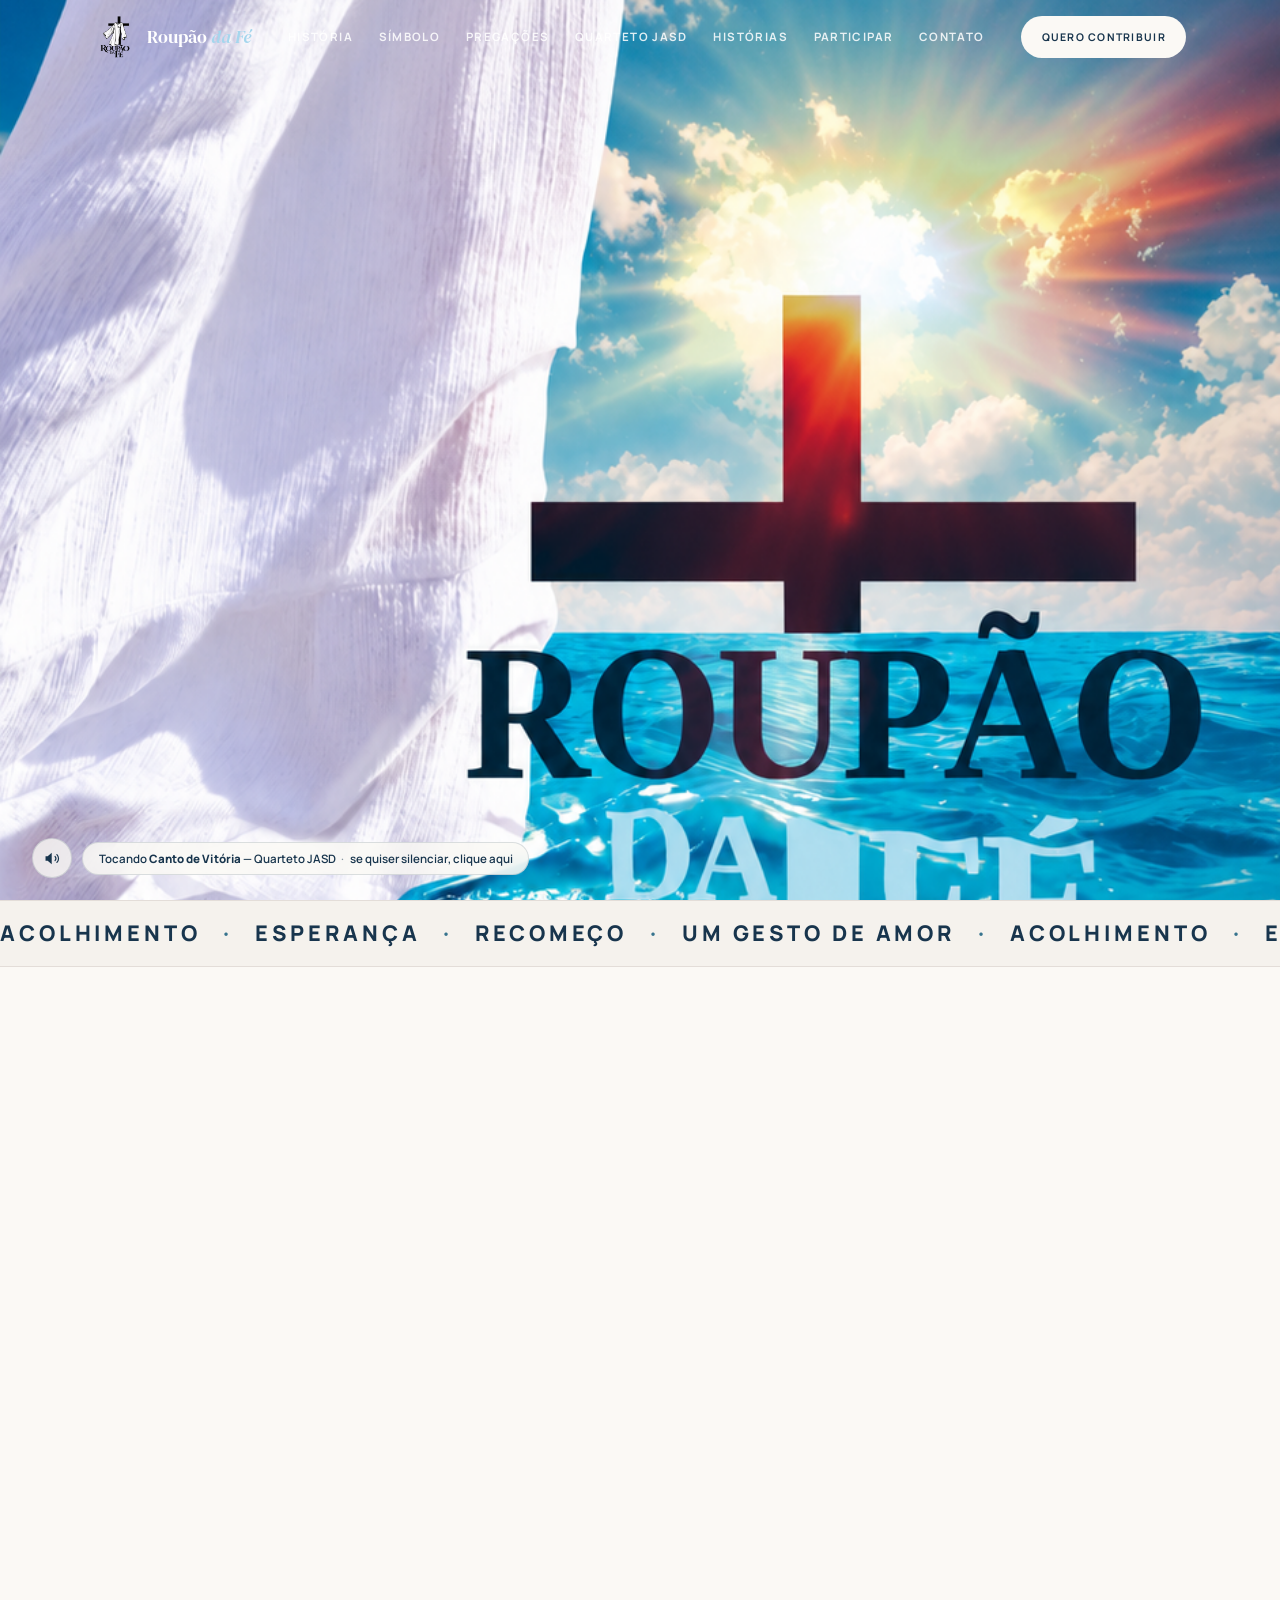
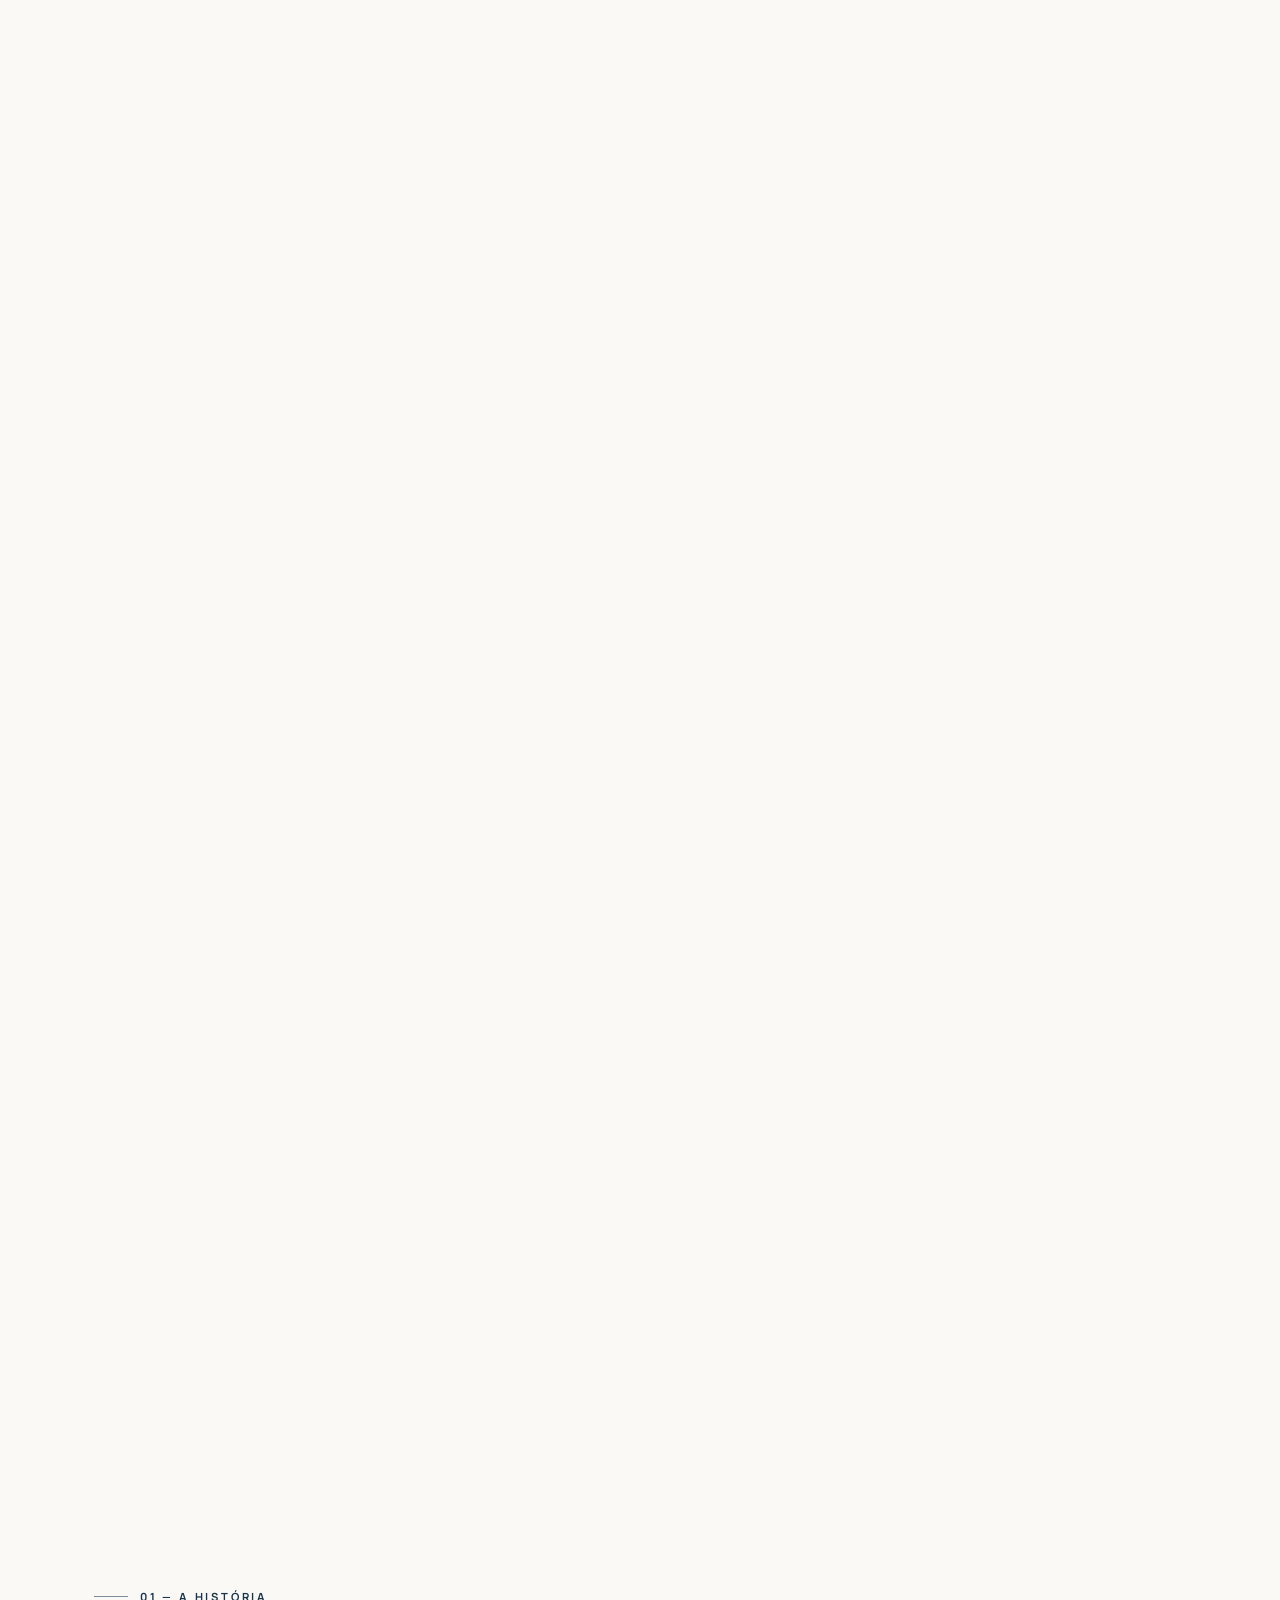
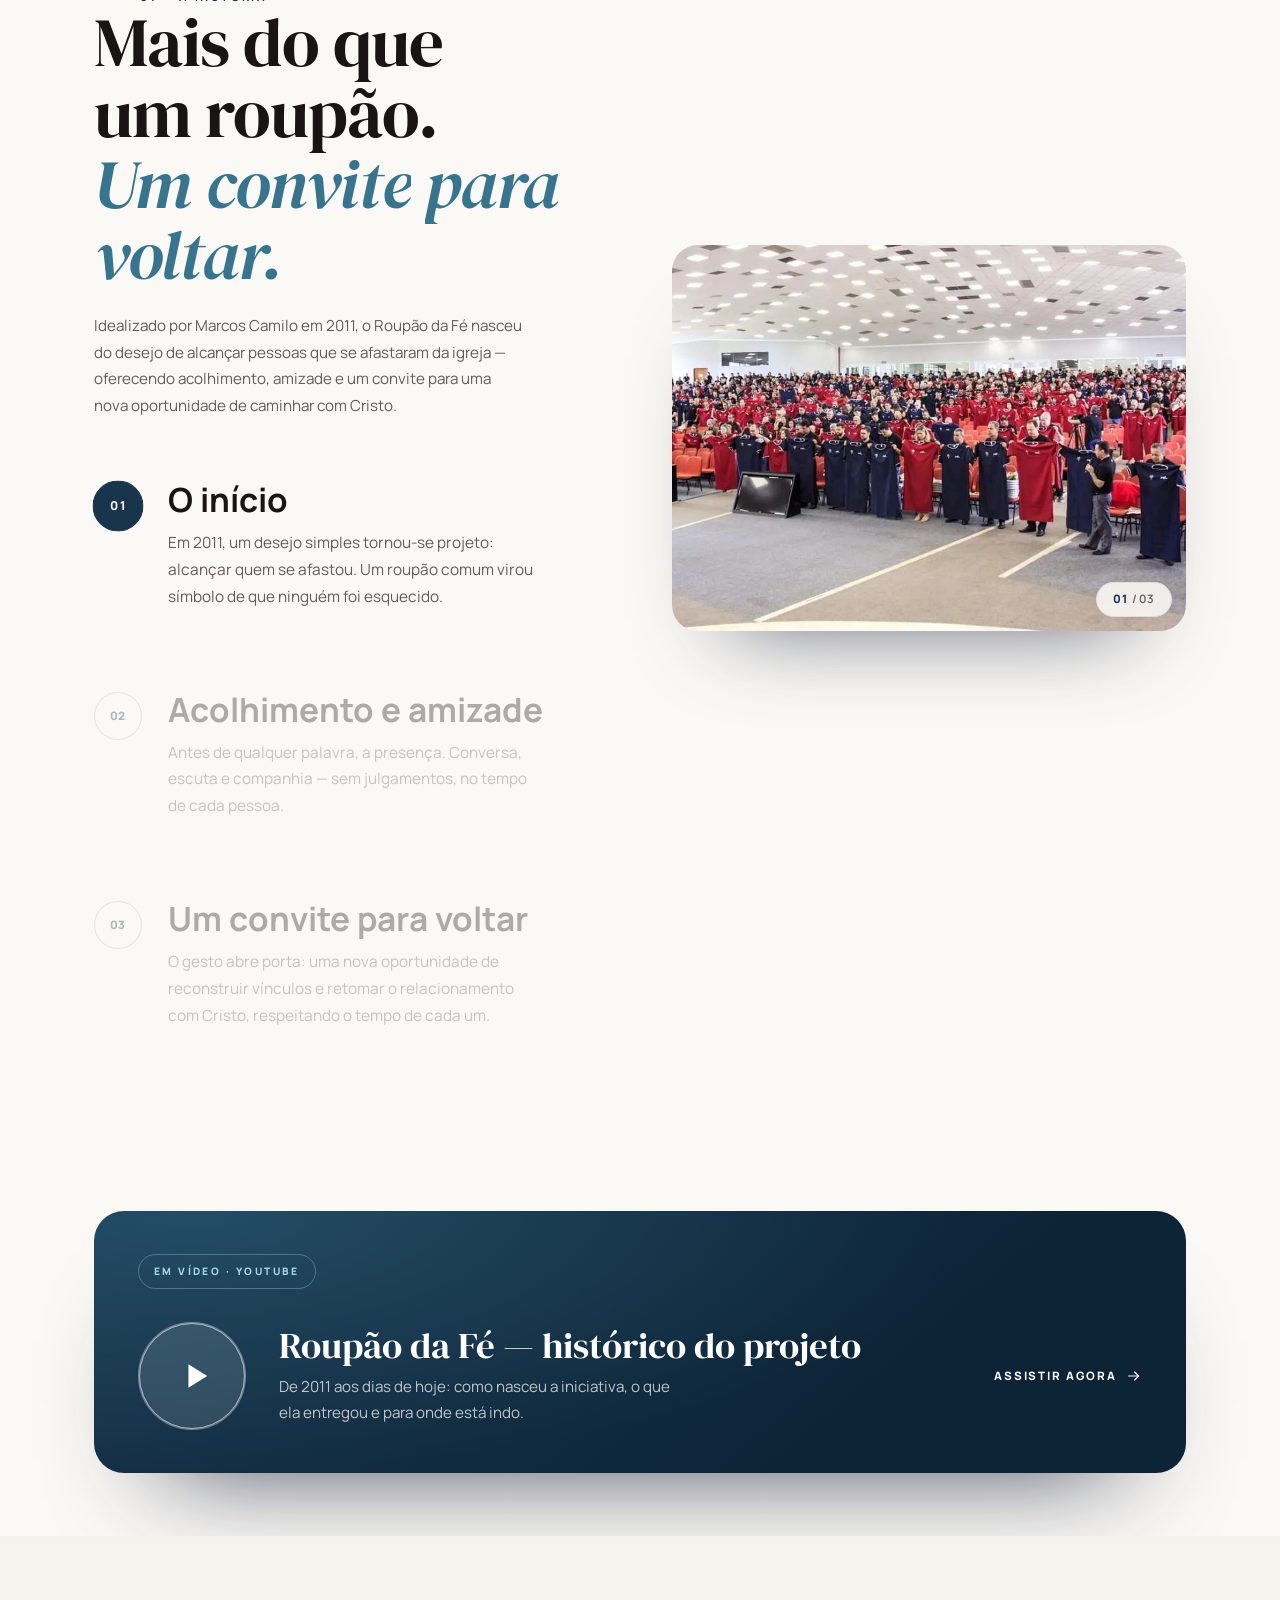
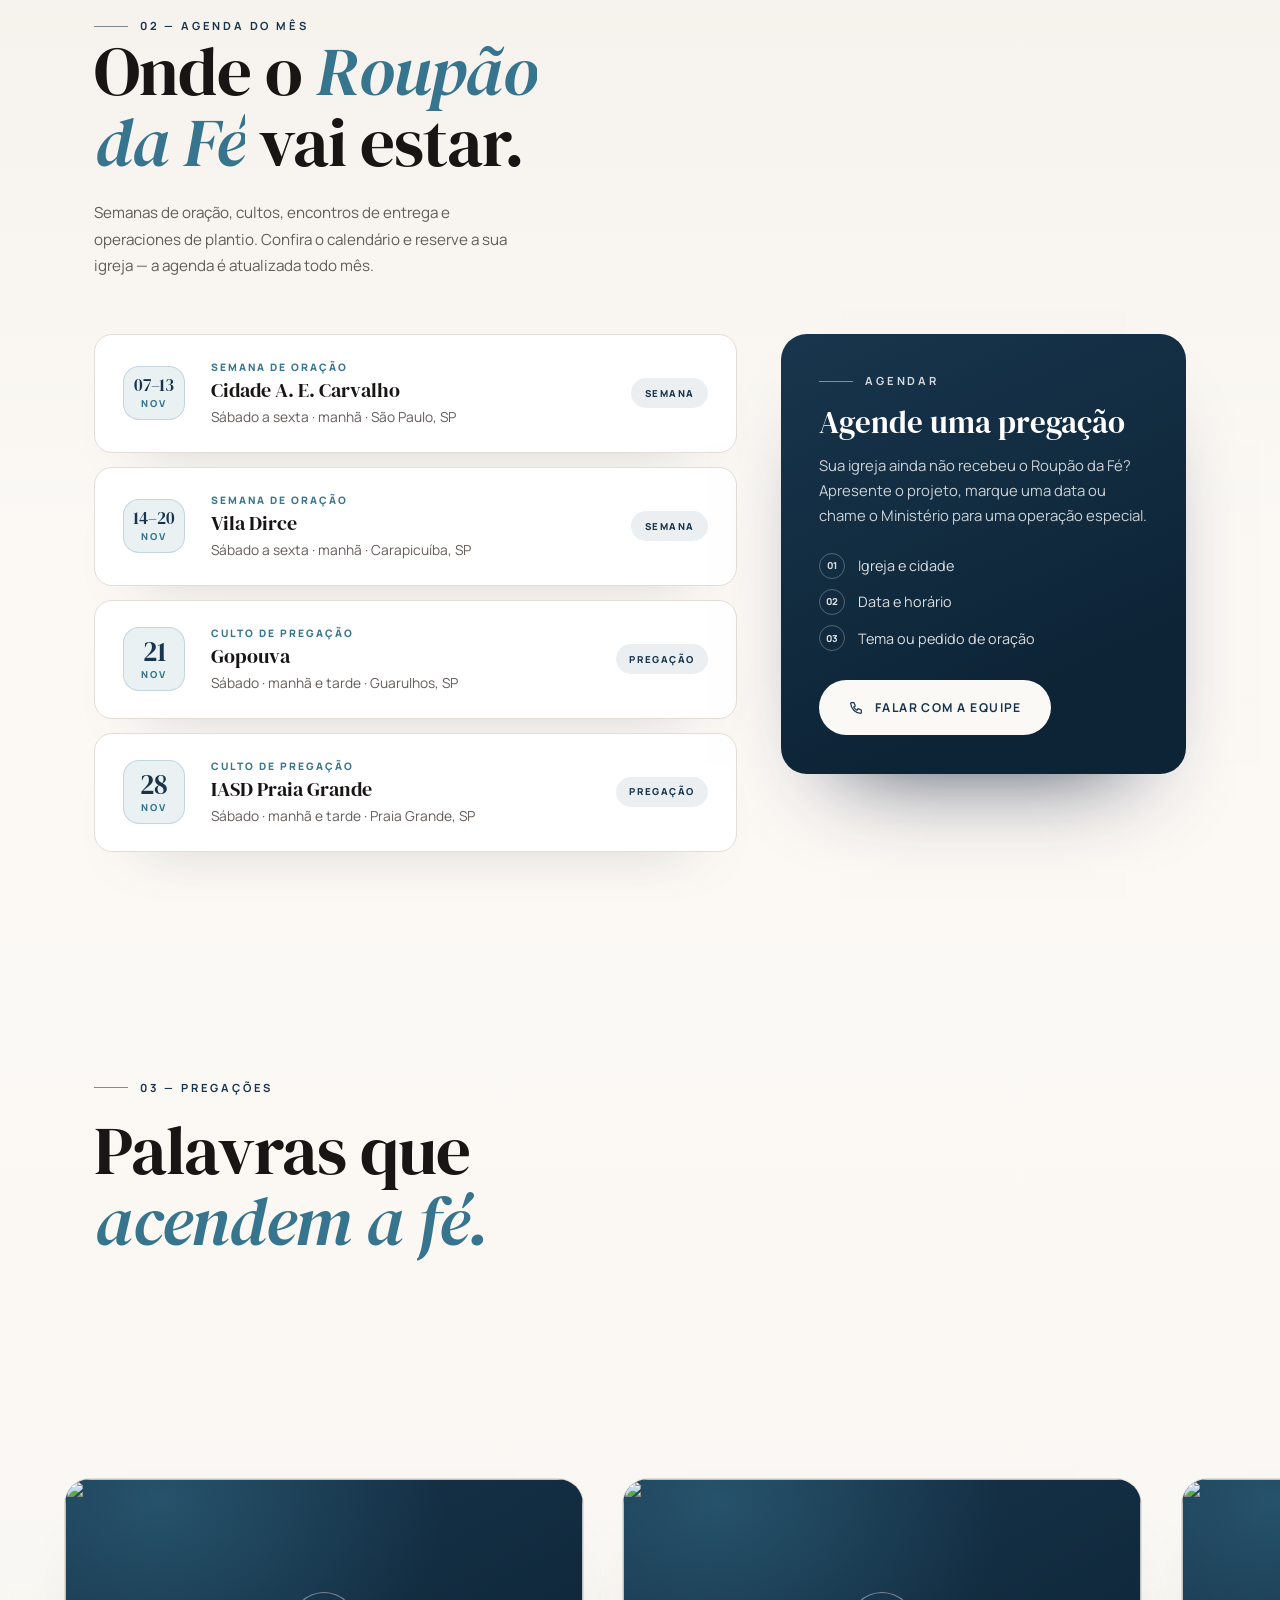
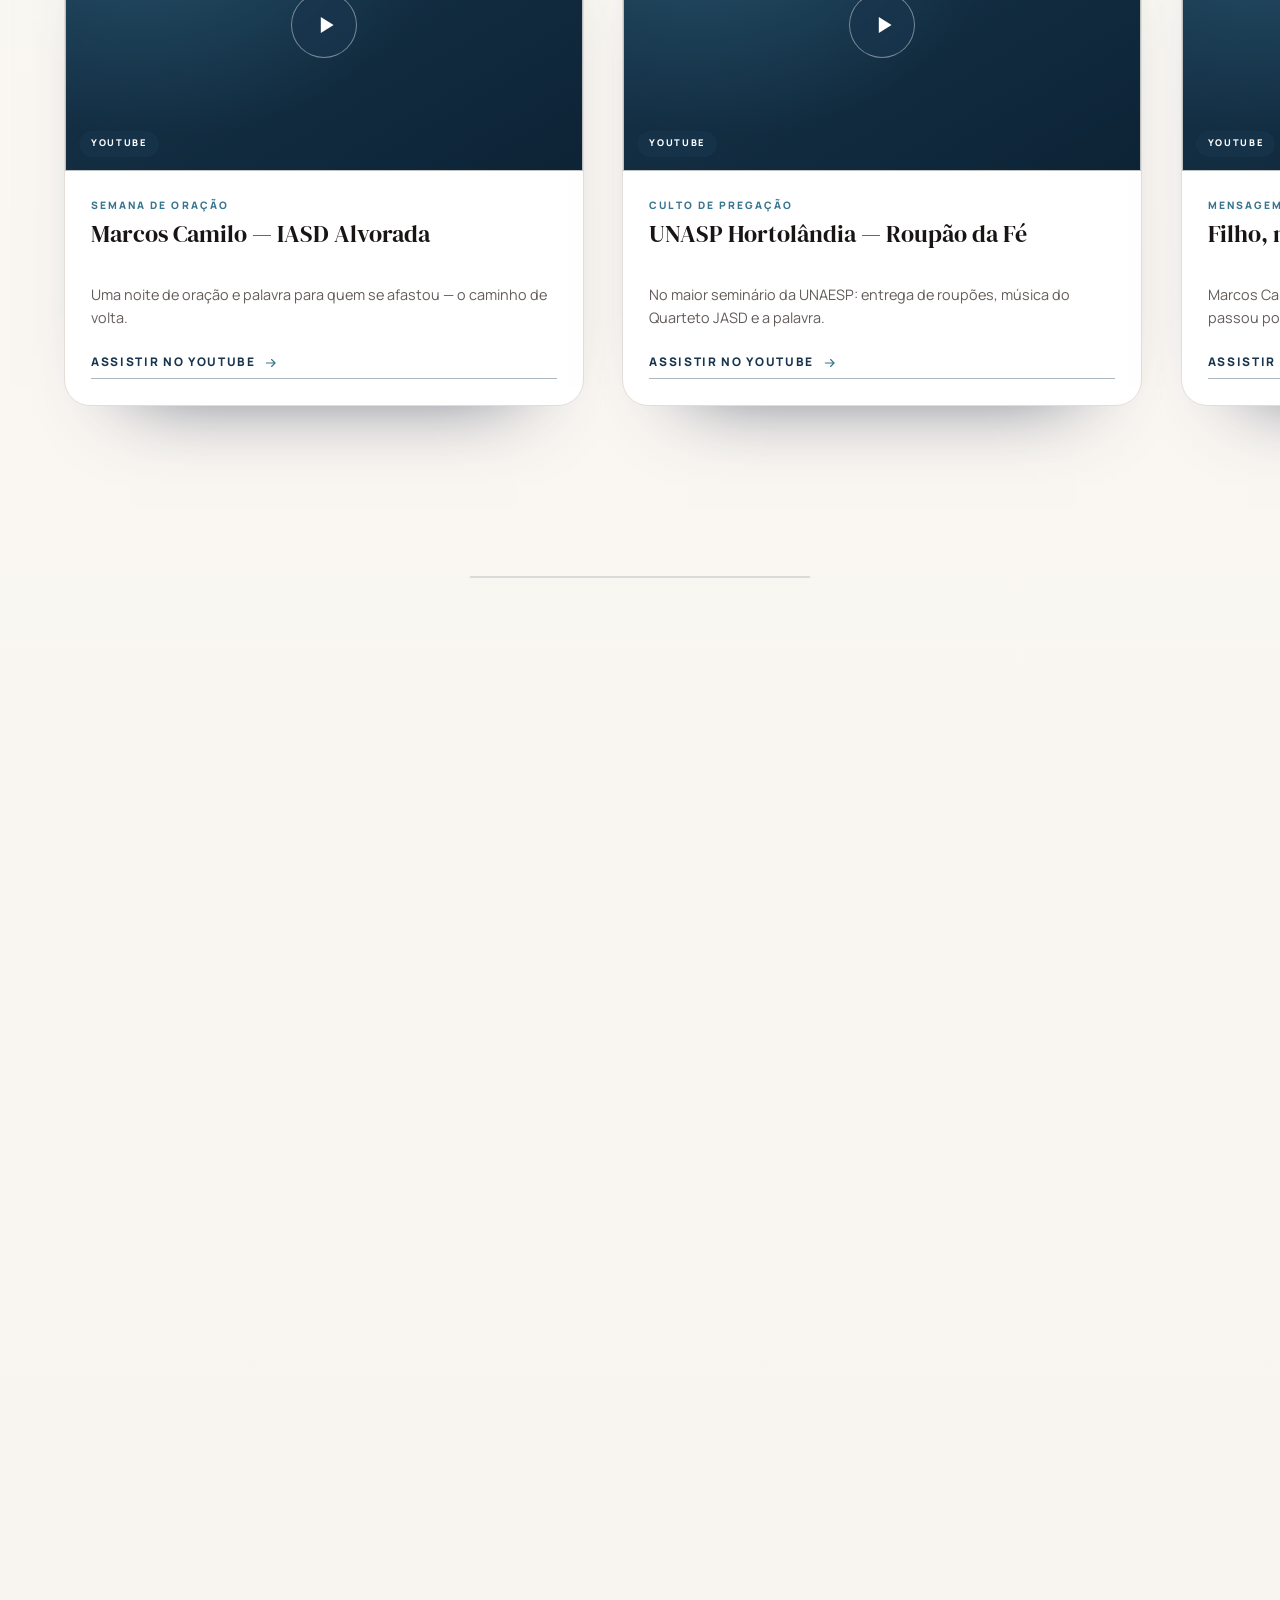
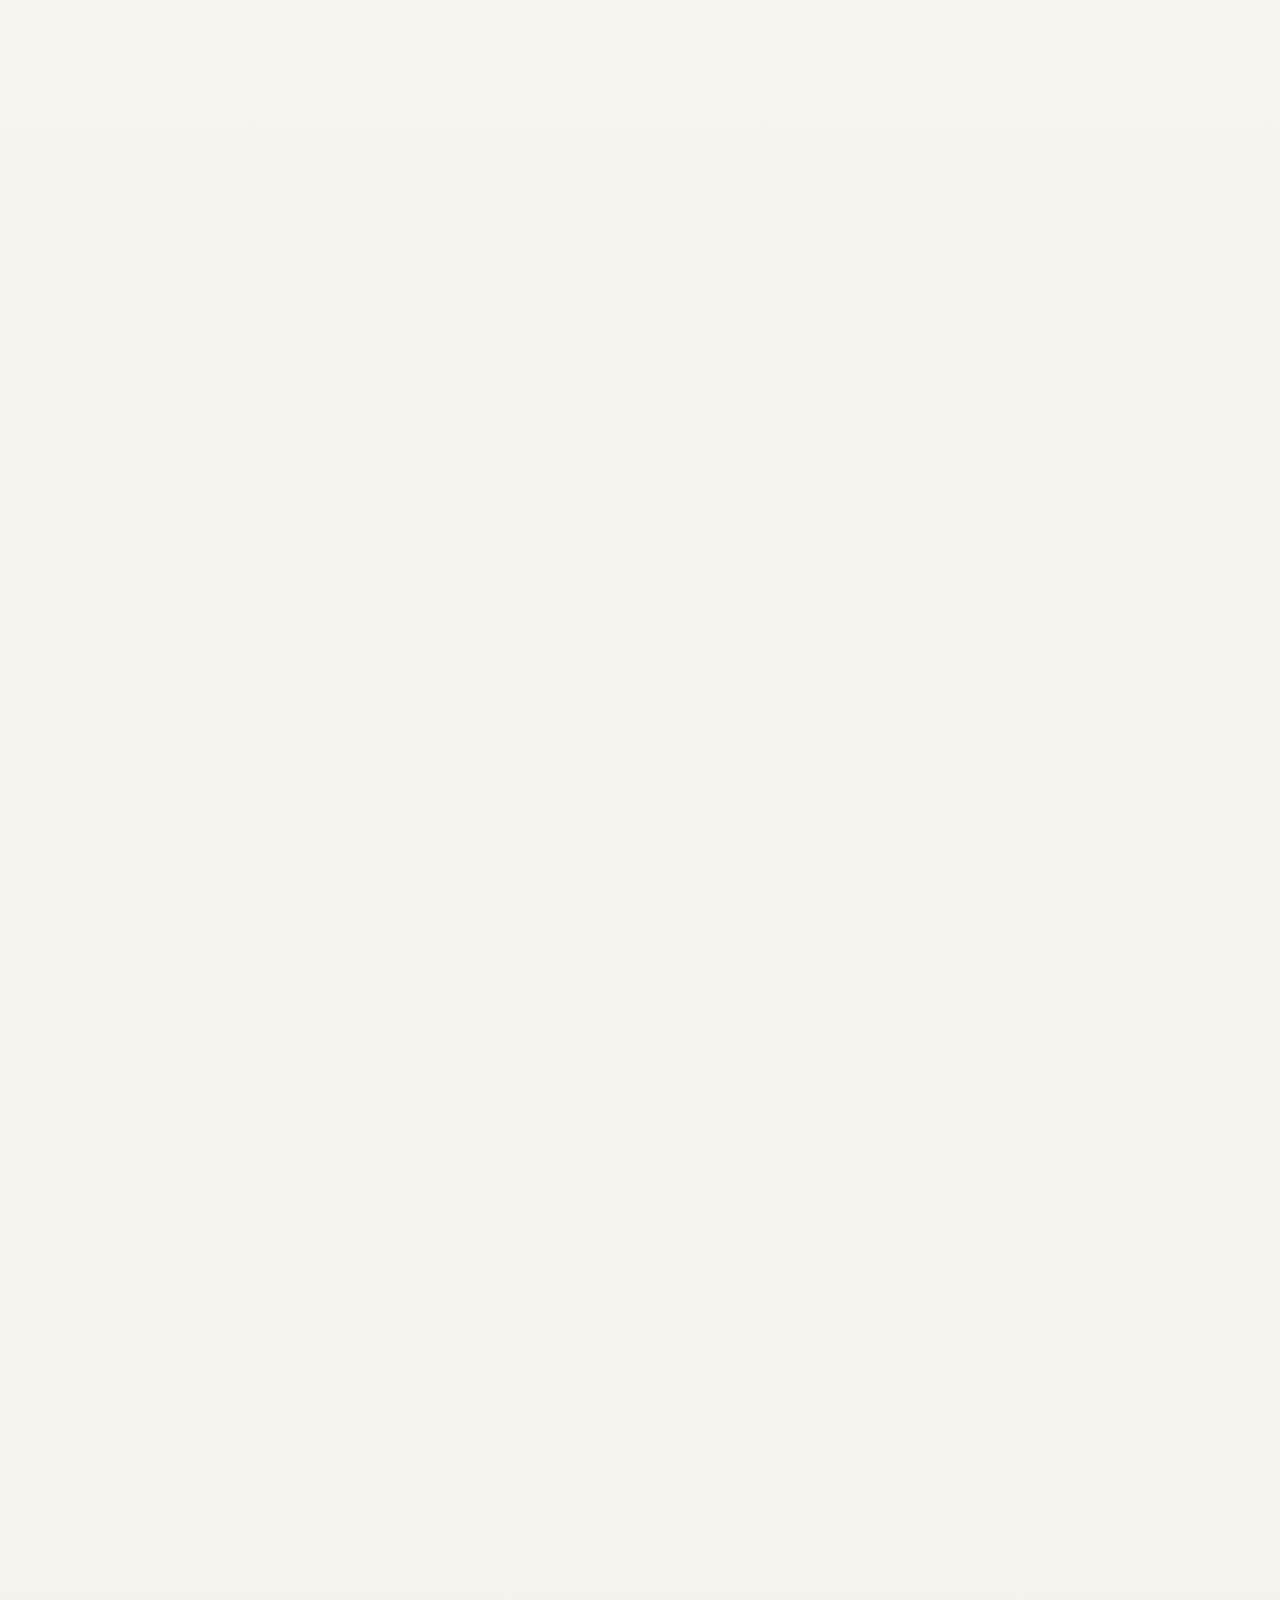
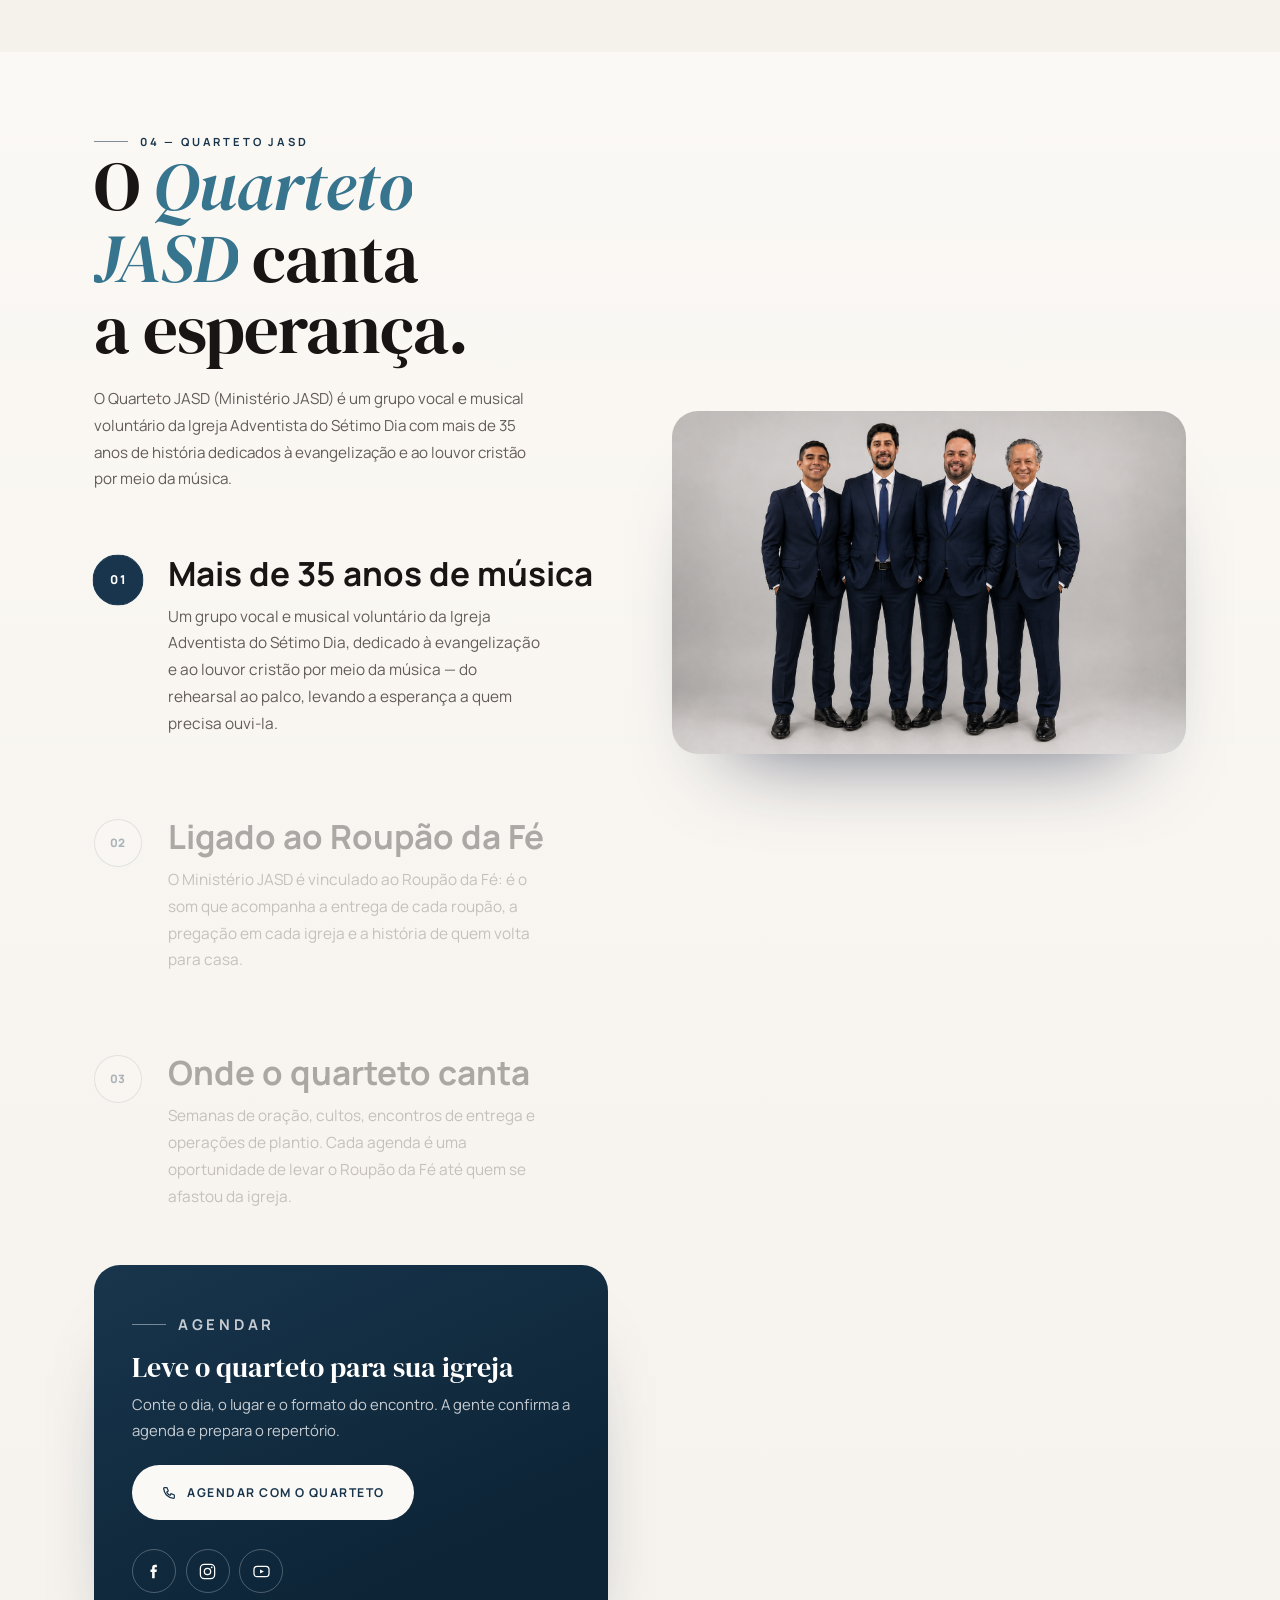
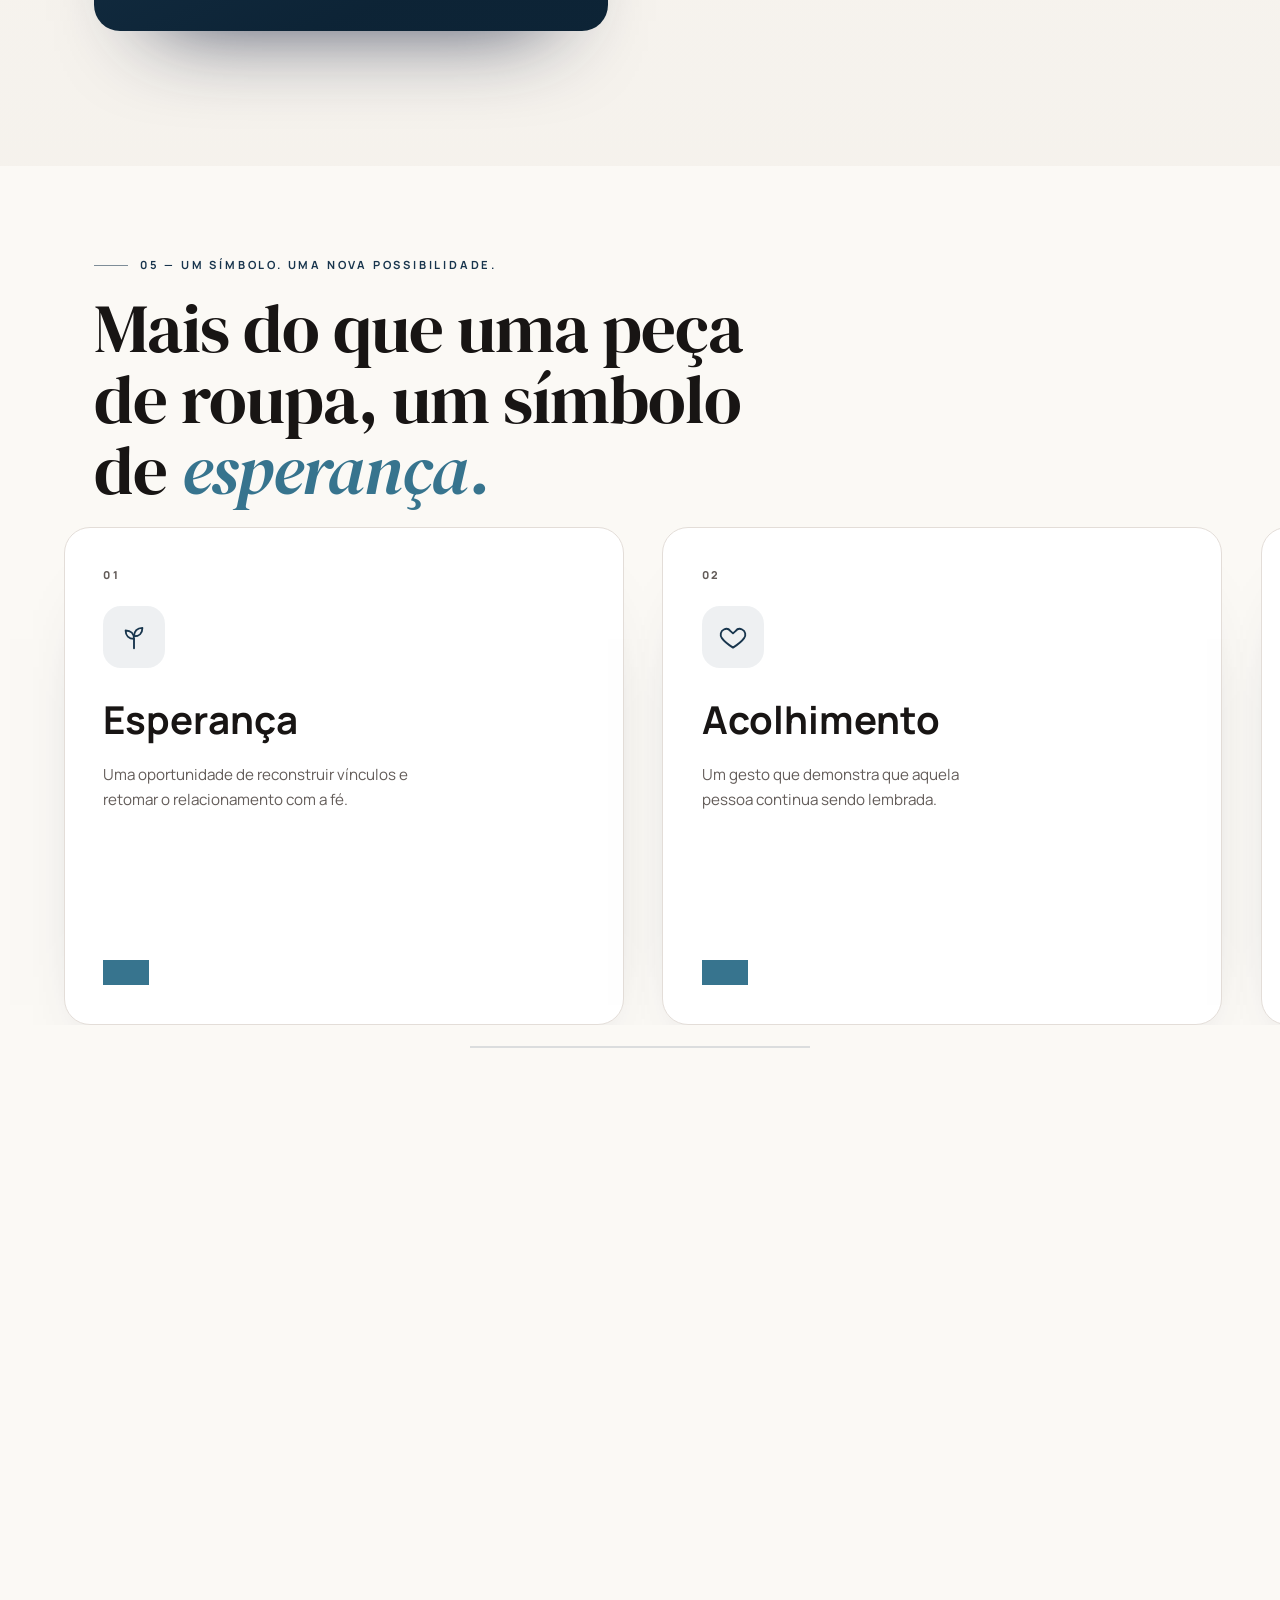
==== roupaodafe/index.html @ 5eda4883 "Nova logo do Roupao da Fe em todos os pontos (cabecalho, splash, rodape, favicon, apple-touch e og:i" ====
<!doctype html>
<html lang="pt-BR" class="no-js">
  <head>
    <meta charset="utf-8" />
    <meta name="viewport" content="width=device-width, initial-scale=1" />
    <title>Roupão da Fé — Uma história pode recomeçar</title>
    <meta
      name="description"
      content="Uma experiência de scrollytelling do Projeto Roupão da Fé: acolhimento, esperança e reconexão espiritual. Conheça a história, participe e contribua."
    />
    <meta property="og:title" content="Roupão da Fé — Uma história pode recomeçar" />
    <meta
      property="og:description"
      content="Um gesto de amor pode abrir caminho para o reencontro com a fé."
    />
    <meta property="og:type" content="website" />
    <meta property="og:image" content="https://suitehub.github.io/roupaodafe/assets/logo.png?v=2" />
    <meta property="og:image:alt" content="Logo do Roupão da Fé" />
    <meta name="twitter:card" content="summary_large_image" />
    <meta name="twitter:image" content="https://suitehub.github.io/roupaodafe/assets/logo.png?v=2" />
    <meta name="theme-color" content="#faf7f2" />

    <link rel="preconnect" href="https://fonts.googleapis.com" />
    <link rel="preconnect" href="https://fonts.gstatic.com" crossorigin />
    <link
      href="https://fonts.googleapis.com/css2?family=DM+Serif+Display:ital@0;1&family=Manrope:wght@400;500;600;700;800&display=swap"
      rel="stylesheet"
    />
    <link rel="stylesheet" href="vendor/lenis.css" />
    <link rel="stylesheet" href="css/style.css" />
    <link rel="icon" href="assets/logo.png?v=2" type="image/png" />
    <link rel="apple-touch-icon" href="assets/logo.png?v=2" />
    <script>
      document.documentElement.classList.remove("no-js");
      document.documentElement.classList.add("js");
    </script>
    <script>
      /* Driver híbrido de animação.
         O GSAP, o Lenis e o lazy-load das imagens dependem de rAF/visibilidade,
         que o navegador suspende em documentos ocultos (aba em segundo plano,
         painéis incorporados). Sem isso as animações travam e as fotos nunca
         carregam — aqui o rAF cai para um timer quando o documento fica oculto. */
      (function () {
        var nativeRAF = window.requestAnimationFrame.bind(window);
        var nativeCAF = window.cancelAnimationFrame.bind(window);
        var hidden = document.visibilityState !== "visible";
        var seq = 0;
        var timers = {};
        var lastY = -1;

        window.requestAnimationFrame = function (cb) {
          if (!hidden) return nativeRAF(cb);
          var id = ++seq;
          timers[id] = window.setTimeout(function () {
            delete timers[id];
            cb(performance.now());
            /* Em documento oculto o navegador não dispara eventos de scroll
               (os "scroll steps" do rendering não rodam). Sem eles o
               ScrollTrigger e os listeners de rolagem nunca atualizam —
               então repropagamos quando a posição muda. */
            var y = window.pageYOffset || document.documentElement.scrollTop || 0;
            if (y !== lastY) {
              lastY = y;
              window.dispatchEvent(new Event("scroll"));
            }
          }, 16);
          return id;
        };

        window.cancelAnimationFrame = function (id) {
          if (timers[id] !== undefined) {
            window.clearTimeout(timers[id]);
            delete timers[id];
            return;
          }
          nativeCAF(id);
        };

        document.addEventListener("visibilitychange", function () {
          hidden = document.visibilityState !== "visible";
          if (!hidden && window.ScrollTrigger) window.ScrollTrigger.refresh();
        });
      })();
    </script>
  </head>

  <body>
    <!-- ======================= SPLASH · LOGO ANIMADA ======================= -->
    <!-- a cruz surge de baixo para cima enquanto um anel se fecha (é o próprio
         indicador de carga); depois a assinatura entra em cascata, o conjunto
         dissolve e o pano creme sobe revelando o herói -->
    <div class="splash" id="preloader" aria-hidden="true">
      <span class="splash__glow"></span>
      <span class="splash__grain"></span>

      <div class="splash__stage">
        <div class="splash__mark">
          <span class="splash__halo" data-splash-halo></span>

          <svg class="splash__ring" viewBox="0 0 180 180" data-splash-ring-wrap aria-hidden="true">
            <circle class="splash__ring-track" cx="90" cy="90" r="80" />
            <circle class="splash__ring-fill" cx="90" cy="90" r="80" stroke-dasharray="502.65" stroke-dashoffset="502.65" data-splash-ring />
          </svg>

          <span class="splash__clip" data-splash-clip>
            <img class="splash__logo" src="assets/logo.png?v=2" alt="" width="424" height="424" />
          </span>
        </div>

        <p class="splash__word" aria-hidden="true"><span class="splash__ltr" data-splash-ltr>R</span><span class="splash__ltr" data-splash-ltr>o</span><span class="splash__ltr" data-splash-ltr>u</span><span class="splash__ltr" data-splash-ltr>p</span><span class="splash__ltr" data-splash-ltr>ã</span><span class="splash__ltr" data-splash-ltr>o</span><span class="splash__ltr" data-splash-ltr> </span><i><span class="splash__ltr" data-splash-ltr>d</span><span class="splash__ltr" data-splash-ltr>a</span><span class="splash__ltr" data-splash-ltr> </span><span class="splash__ltr" data-splash-ltr>F</span><span class="splash__ltr" data-splash-ltr>é</span></i></p>

        <p class="splash__tag" aria-hidden="true"><span data-splash-tag>Uma</span> <span data-splash-tag>história</span> <span data-splash-tag>pode</span> <span data-splash-tag>recomeçar</span></p>
      </div>

      <div class="splash__count" data-splash-count>
        <span class="splash__count-lbl">carregando</span>
        <span class="splash__count-num"><span id="preCount">0</span><i>%</i></span>
      </div>

      <div class="splash__track"><span class="splash__bar" id="preBar"></span></div>
    </div>

    <!-- ======================= BARRA DE PROGRESSO ======================= -->
    <div class="topbar" aria-hidden="true"><span class="topbar__fill" id="topbarFill"></span></div>

    <!-- ======================= HEADER ======================= -->
    <header class="header" id="header">
      <div class="header__inner">
        <a class="brand" href="#inicio" aria-label="Roupão da Fé — início">
          <img src="assets/logo.png?v=2" alt="Roupão da Fé" width="424" height="424" />
          <span class="brand__text">Roupão <i>da Fé</i></span>
        </a>

        <nav class="header__nav" aria-label="Navegação principal">
          <a href="#historia">História</a>
          <a href="#simbolo">Símbolo</a>
          <a href="#pregações">Pregações</a>
          <a href="#quarteto">Quarteto JASD</a>
          <a href="#historias">Histórias</a>
          <a href="#participar">Participar</a>
          <a href="#contato">Contato</a>
        </nav>

        <div class="header__actions">
          <a class="btn btn--solid btn--sm" href="#doar">Quero contribuir</a>
          <button class="menu-toggle" id="menuToggle" aria-expanded="false" aria-controls="menu">
            <span class="menu-toggle__bars"><i></i><i></i></span>
            <span class="menu-toggle__text">Índice</span>
          </button>
        </div>
      </div>
    </header>

    <!-- ======================= MÚSICA DE FUNDO ======================= -->
    <!-- a trilha começa sozinha na saída do splash; se o navegador exigir
         um gesto, ela entra no primeiro toque/clique/tecla. O botão do canto
         liga e muta, mostra a faixa no hover e, logo depois do splash, avisa
         sozinho o que está tocando; o vídeo em tela cheia silencia enquanto
         dura. Fica aqui (logo após o cabeçalho) para chegar cedo no Tab. -->
    <audio id="trilha" src="assets/musica.mp3" loop preload="metadata"></audio>

    <button
      class="trilha is-off"
      id="trilhaBtn"
      type="button"
      aria-pressed="false"
      aria-label="Música de fundo"
      title="Ligar música"
    >
      <span class="trilha__disc">
        <svg class="trilha__icon" viewBox="0 0 24 24" aria-hidden="true">
          <path class="trilha__speaker" d="M11 4.8 5.9 9.1H3.2v5.8h2.7L11 19.2z" />
          <path class="trilha__onda" d="M15.2 9.4a3.9 3.9 0 0 1 0 5.2" />
          <path class="trilha__onda" d="M17.6 7a7.2 7.2 0 0 1 0 10" />
          <path class="trilha__corte" d="M4.4 19.6 19.6 4.4" />
        </svg>
      </span>

      <!-- o texto sai do próprio botão: no hover (e no foco pelo teclado)
           mostra a faixa; logo depois do splash ele aparece sozinho -->
      <span class="trilha__texto" data-trilha-texto aria-hidden="true">
        <span class="trilha__pill">
          <span class="trilha__titulo" data-trilha-titulo>Canto de Vitória — Quarteto JASD</span>
          <span class="trilha__aviso" data-trilha-aviso>
            Tocando <b>Canto de Vitória</b> — Quarteto JASD<i>·</i> se quiser silenciar, clique aqui
          </span>
        </span>
      </span>

      <span class="trilha__status" role="status" aria-live="polite" data-trilha-status></span>
    </button>

    <!-- ======================= MENU MOBILE ======================= -->
    <div class="menu" id="menu" aria-hidden="true">
      <p class="menu__eyebrow">Índice</p>
      <nav class="menu__nav" aria-label="Índice do site">
        <a href="#inicio"><span>00</span> Início</a>
        <a href="#historia"><span>01</span> A História</a>
        <a href="#agenda"><span>02</span> Agenda do Mês</a>
        <a href="#pregações"><span>03</span> Pregações</a>
        <a href="#quarteto"><span>04</span> Quarteto JASD</a>
        <a href="#simbolo"><span>05</span> Um Símbolo</a>
        <a href="#historias"><span>06</span> Histórias</a>
        <a href="#plantio"><span>07</span> Plantio de Igreja</a>
        <a href="#participar"><span>08</span> Como Participar</a>
        <a href="#doar"><span>09</span> Contribuir</a>
        <a href="#contato"><span>10</span> Contato</a>
      </nav>
      <a class="menu__phone" href="tel:+5511987612710">(11) 98761-2710</a>
    </div>

    <main id="main">
      <!-- ======================= 00 · HERÓI (só a imagem) ======================= -->
      <!-- Sem texto, sem véu e sem filtro por cima: a foto do topo aparece
           inteira (object-fit: contain) sobre um fundo desfocado da própria
           imagem — assim a tela nunca fica com barra vazia nas bordas. -->
      <section class="hero chapter" id="inicio" data-chapter="inicio">
        <h1 class="sr-only">Roupão da Fé — Uma história pode recomeçar</h1>

        <div class="hero__bg" data-hero-bg>
          <!-- no celular o fundo desfocado não existe (a foto ocupa a largura
               toda); o source vazio evita baixar a topo.png à toa -->
          <picture class="hero__blur-picture">
            <source
              media="(max-width: 900px)"
              srcset="[data-uri]"
            />
            <img
              class="hero__bg-blur"
              src="assets/topo.png"
              alt=""
              aria-hidden="true"
              decoding="async"
            />
          </picture>
          <!-- no celular entra a arte vertical (topomobile.png); no PC e nos
               demais tamanhos continua a topo.png -->
          <picture class="hero__picture">
            <source
              media="(max-width: 600px), (max-width: 900px) and (orientation: portrait)"
              srcset="assets/topomobile.png"
            />
            <img
              class="hero__bg-img"
              src="assets/topo.png"
              alt="Roupão da Fé"
              width="1366"
              height="768"
              fetchpriority="high"
              decoding="async"
            />
          </picture>
        </div>
      </section>

      <!-- ======================= FAIXA MARQUEE ======================= -->
      <div class="marquee" aria-hidden="true">
        <div class="marquee__track">
          <span>Acolhimento <i>·</i> Esperança <i>·</i> Recomeço <i>·</i> Um gesto de amor <i>·</i></span>
          <span>Acolhimento <i>·</i> Esperança <i>·</i> Recomeço <i>·</i> Um gesto de amor <i>·</i></span>
        </div>
      </div>

      <!-- ======================= SCROLLYTELLING HORIZONTAL · BATISMOS (cena fixa) =======================
           Construção espelhada do Skiper30 (parallax de colunas) no eixo X: 3 faixas
           de 3 fotos (as 9 imagens). Ao chegar aqui a tela trava (pin) e só as
           faixas andam — da direita para a esquerda — enquanto o scroll desce. -->
      <section class="batismo" id="batismo" aria-label="Registros de batismo">
        <div class="batismo__stage" data-batismo>
          <div class="batismo__row">
            <div class="batismo__cell"><img src="assets/batismo1.png" alt="Registro de batismo 1" width="1672" height="941" decoding="async" /></div>
            <div class="batismo__cell"><img src="assets/batismo2.png" alt="Registro de batismo 2" width="1663" height="946" decoding="async" /></div>
            <div class="batismo__cell"><img src="assets/batismo3.png" alt="Registro de batismo 3" width="1670" height="941" decoding="async" /></div>
          </div>

          <div class="batismo__row">
            <div class="batismo__cell"><img src="assets/batismo4.png" alt="Registro de batismo 4" width="1667" height="944" decoding="async" /></div>
            <div class="batismo__cell"><img src="assets/batismo5.png" alt="Registro de batismo 5" width="615" height="423" decoding="async" /></div>
            <div class="batismo__cell"><img src="assets/batismo6.png" alt="Registro de batismo 6" width="1212" height="624" decoding="async" /></div>
          </div>

          <div class="batismo__row">
            <div class="batismo__cell"><img src="assets/batismo7.png" alt="Registro de batismo 7" width="1041" height="586" decoding="async" /></div>
            <div class="batismo__cell"><img src="assets/batismo8.png" alt="Registro de batismo 8" width="1280" height="720" decoding="async" /></div>
            <div class="batismo__cell"><img src="assets/batismo9.png" alt="Registro de batismo 9" width="1280" height="720" decoding="async" /></div>
          </div>
        </div>
      </section>

      <!-- ======================= VÍDEO · REEL ======================= -->
      <!-- logo abaixo do carrossel de batismos: a miniatura roda em loop e o
           rótulo "Reproduzir" acompanha o ponteiro; ao clicar, o vídeo cresce
           da fresta central e ocupa a tela (clip-path) por cima da página, com
           um aviso na margem para sair -->
      <section class="reel" id="reel" data-reel aria-label="Vídeo do projeto">
        <div class="reel__stage" data-reveal>
          <p class="reel__hint">Clique no vídeo para reproduzir</p>

          <a
            class="reel__trigger"
            href="assets/video.mp4"
            data-reel-open
            aria-label="Reproduzir o vídeo do projeto"
          >
            <span class="reel__cursor" data-reel-cursor aria-hidden="true">
              <svg viewBox="0 0 24 24" aria-hidden="true">
                <path d="M6.5 3.6l13.4 8.4-13.4 8.4z" />
              </svg>
              Reproduzir
            </span>
            <video
              class="reel__thumb"
              src="assets/video.mp4"
              muted
              playsinline
              loop
              preload="metadata"
              aria-hidden="true"
              tabindex="-1"
            ></video>
          </a>
        </div>

        <div class="reel-pop" data-reel-pop hidden>
          <div class="reel-pop__veil" data-reel-veil data-reel-close aria-hidden="true"></div>

          <div class="reel-pop__frame" data-reel-frame>
            <media-controller class="reel-pop__player">
              <video
                class="reel-pop__video"
                slot="media"
                src="assets/video.mp4"
                playsinline
                preload="metadata"
              ></video>

              <button class="reel-pop__close" type="button" data-reel-close aria-label="Fechar o vídeo">
                <svg viewBox="0 0 24 24" width="20" height="20" aria-hidden="true">
                  <path d="M12 5.2v13.6M5.2 12h13.6" />
                </svg>
              </button>

              <media-control-bar class="reel-pop__bar">
                <media-play-button class="reel-pop__play"></media-play-button>
                <media-time-range class="reel-pop__range"></media-time-range>
                <media-mute-button class="reel-pop__mute"></media-mute-button>
              </media-control-bar>
            </media-controller>
          </div>

          <!-- aviso na margem: também fecha o vídeo -->
          <button class="reel-pop__exit" type="button" data-reel-close>
            Clique aqui para sair do vídeo
          </button>
        </div>
      </section>

      <!-- ======================= 01 · A HISTÓRIA (passos + visual fixo) ======================= -->
      <section class="steps chapter" id="historia" data-chapter="historia">
        <div class="steps__grid">
          <div class="steps__visual" aria-hidden="true">
            <div class="steps__sticky">
              <figure class="shot is-active" data-visual="0">
                <img src="assets/Imagem2.jpg" alt="" />
              </figure>
              <figure class="shot" data-visual="1">
                <img src="assets/Imagem3.jpg" alt="" />
              </figure>
              <figure class="shot" data-visual="2">
                <img src="assets/Imagem4.jpg" alt="" />
              </figure>
              <div class="steps__counter">
                <span data-visual-count>01</span><i>/03</i>
              </div>
            </div>
          </div>

          <div class="steps__text">
            <header class="scene__head">
              <p class="eyebrow">01 — A história</p>
              <h2 class="display" data-split>Mais do que um roupão.<br /><em>Um convite para voltar.</em></h2>
              <p class="scene__lead" data-reveal>
                Idealizado por Marcos Camilo em 2011, o Roupão da Fé nasceu do desejo de alcançar
                pessoas que se afastaram da igreja — oferecendo acolhimento, amizade e um convite
                para uma nova oportunidade de caminhar com Cristo.
              </p>
            </header>

            <ol class="steps__list">
              <li class="step" data-step="0">
                <span class="step__n">01</span>
                <h3>O início</h3>
                <p>
                  Em 2011, um desejo simples tornou-se projeto: alcançar quem se afastou. Um roupão
                  comum virou símbolo de que ninguém foi esquecido.
                </p>
              </li>
              <li class="step" data-step="1">
                <span class="step__n">02</span>
                <h3>Acolhimento e amizade</h3>
                <p>
                  Antes de qualquer palavra, a presença. Conversa, escuta e companhia — sem
                  julgamentos, no tempo de cada pessoa.
                </p>
              </li>
              <li class="step" data-step="2">
                <span class="step__n">03</span>
                <h3>Um convite para voltar</h3>
                <p>
                  O gesto abre porta: uma nova oportunidade de reconstruir vínculos e retomar o
                  relacionamento com Cristo, respeitando o tempo de cada um.
                </p>
              </li>
            </ol>
          </div>

          <!-- destaque em vídeo: o histórico do projeto em destaque,
               no lugar do antigo "Conheça histórias de recomeço" -->
          <a
            class="spotlight"
            href="https://youtu.be/WwRlk6016Z4"
            target="_blank"
            rel="noopener"
            data-reveal
          >
            <span class="spotlight__tag">Em vídeo · YouTube</span>

            <span class="spotlight__play" aria-hidden="true">
              <i class="spotlight__ring"></i>
              <i class="spotlight__ring spotlight__ring--b"></i>
              <svg viewBox="0 0 24 24"><path d="M7.2 4.6 19 12 7.2 19.4z" /></svg>
            </span>

            <span class="spotlight__body">
              <strong>Roupão da Fé — histórico do projeto</strong>
              <span>
                De 2011 aos dias de hoje: como nasceu a iniciativa, o que ela entregou e para
                onde está indo.
              </span>
            </span>

            <span class="spotlight__cta">
              Assistir agora
              <svg viewBox="0 0 24 24" width="16" height="16" aria-hidden="true">
                <path d="M4 12h15M13 6l6 6-6 6" />
              </svg>
            </span>
          </a>
        </div>
      </section>

      <!-- ======================= 02 · AGENDA DO MÊS ======================= -->
      <!-- a agenda do mês em cards à esquerda e, à direita, a área de
           agendamento de pregação (que leva ao contato e ao Pix) -->
      <section class="agenda chapter" id="agenda" data-chapter="agenda">
        <div class="agenda__inner">
          <header class="scene__head agenda__head">
            <p class="eyebrow">02 — Agenda do mês</p>
            <h2 class="display" data-split>Onde o <em>Roupão da Fé</em> vai estar.</h2>
            <p class="scene__lead" data-reveal>
              Semanas de oração, cultos, encontros de entrega e operaciones de plantio. Confira o
              calendário e reserve a sua igreja — a agenda é atualizada todo mês.
            </p>
          </header>

          <div class="agenda__grid">
            <!-- TROQUE AQUI as datas e os locais do mês: o primeiro número é
                 o dia e o segundo é o mês (sigla). -->
            <ol class="agenda__list">
              <li class="agenda__item" data-reveal>
                <span class="agenda__date"><b class="is-range">07–13</b><i>nov</i></span>
                <span class="agenda__info">
                  <span class="agenda__kind">Semana de oração</span>
                  <strong>Cidade A. E. Carvalho</strong>
                  <span class="agenda__meta">Sábado a sexta · manhã · São Paulo, SP</span>
                </span>
                <span class="agenda__tag">Semana</span>
              </li>

              <li class="agenda__item" data-reveal>
                <span class="agenda__date"><b class="is-range">14–20</b><i>nov</i></span>
                <span class="agenda__info">
                  <span class="agenda__kind">Semana de oração</span>
                  <strong>Vila Dirce</strong>
                  <span class="agenda__meta">Sábado a sexta · manhã · Carapicuíba, SP</span>
                </span>
                <span class="agenda__tag">Semana</span>
              </li>

              <li class="agenda__item" data-reveal>
                <span class="agenda__date"><b>21</b><i>nov</i></span>
                <span class="agenda__info">
                  <span class="agenda__kind">Culto de pregação</span>
                  <strong>Gopouva</strong>
                  <span class="agenda__meta">Sábado · manhã e tarde · Guarulhos, SP</span>
                </span>
                <span class="agenda__tag">Pregação</span>
              </li>

              <li class="agenda__item" data-reveal>
                <span class="agenda__date"><b>28</b><i>nov</i></span>
                <span class="agenda__info">
                  <span class="agenda__kind">Culto de pregação</span>
                  <strong>IASD Praia Grande</strong>
                  <span class="agenda__meta">Sábado · manhã e tarde · Praia Grande, SP</span>
                </span>
                <span class="agenda__tag">Pregação</span>
              </li>
            </ol>

            <aside class="agenda__book" data-reveal>
              <p class="eyebrow eyebrow--light">Agendar</p>
              <h3 class="agenda__book-title">Agende uma pregação</h3>
              <p class="agenda__book-text">
                Sua igreja ainda não recebeu o Roupão da Fé? Apresente o projeto, marque uma data
                ou chame o Ministério para uma operação especial.
              </p>

              <ul class="agenda__need">
                <li><span>01</span> Igreja e cidade</li>
                <li><span>02</span> Data e horário</li>
                <li><span>03</span> Tema ou pedido de oração</li>
              </ul>

              <div class="agenda__book-actions">
                <a class="btn btn--light" href="tel:+5511987612710">
                  <svg viewBox="0 0 24 24" width="16" height="16" aria-hidden="true">
                    <path d="M5 4h4l2 5-2.5 1.5a11 11 0 0 0 5 5L15 13l5 2v4a1 1 0 0 1-1.1 1A16 16 0 0 1 4 5.1 1 1 0 0 1 5 4z" />
                  </svg>
                  Falar com a equipe
                </a>
              </div>
            </aside>
          </div>
        </div>
      </section>

      <!-- ======================= 03 · PREGAÇÕES (cena travada) =======================
           Mesma construção da cena do símbolo: a tela trava e as pregações
           passam uma após a outra, da direita para a esquerda, enquanto a
           rolagem desce. -->
      <section class="hscene hscene--pregações chapter" id="pregações" data-chapter="pregações">
        <!-- o título rola normalmente: ele sai de cena, os cartões sobem
             até o meio da tela e só então a faixa trava -->
        <header class="hscene__intro">
          <p class="eyebrow">03 — Pregações</p>
          <h2 class="display" data-split>Palavras que <em>acendem a fé.</em></h2>
        </header>

        <div class="hscene__viewport" data-hscene>
          <div class="hscene__scroller">
            <div class="hscene__track" data-htrack>
              <article class="vid">
                <a
                  class="vid__thumb"
                  href="https://www.youtube.com/watch?v=BQCylBkfx3Q"
                  target="_blank"
                  rel="noopener"
                  aria-label="Assistir: Semana de Oração — Marcos Camilo — IASD Alvorada"
                >
                  <img
                    src="https://img.youtube.com/vi/BQCylBkfx3Q/hqdefault.jpg"
                    alt=""
                    loading="lazy"
                    decoding="async"
                  />
                  <span class="vid__play" aria-hidden="true">
                    <svg viewBox="0 0 24 24"><path d="M7.2 4.6 19 12 7.2 19.4z" /></svg>
                  </span>
                  <span class="vid__badge">YouTube</span>
                </a>

                <div class="vid__body">
                  <p class="vid__kind">Semana de Oração</p>
                  <h3>Marcos Camilo — IASD Alvorada</h3>
                  <p>
                    Uma noite de oração e palavra para quem se afastou — o caminho de volta.
                  </p>
                  <a
                    class="link-arrow"
                    href="https://www.youtube.com/watch?v=BQCylBkfx3Q"
                    target="_blank"
                    rel="noopener"
                  >
                    Assistir no YouTube
                    <svg viewBox="0 0 24 24" width="14" height="14" aria-hidden="true">
                      <path d="M4 12h15M13 6l6 6-6 6" />
                    </svg>
                  </a>
                </div>
              </article>

              <article class="vid">
                <a
                  class="vid__thumb"
                  href="https://www.youtube.com/watch?v=ihwgztkxwj8"
                  target="_blank"
                  rel="noopener"
                  aria-label="Assistir: UNASP Hortolândia — Marcos Camilo — Roupão da Fé"
                >
                  <img
                    src="https://img.youtube.com/vi/ihwgztkxwj8/hqdefault.jpg"
                    alt=""
                    loading="lazy"
                    decoding="async"
                  />
                  <span class="vid__play" aria-hidden="true">
                    <svg viewBox="0 0 24 24"><path d="M7.2 4.6 19 12 7.2 19.4z" /></svg>
                  </span>
                  <span class="vid__badge">YouTube</span>
                </a>

                <div class="vid__body">
                  <p class="vid__kind">Culto de pregação</p>
                  <h3>UNASP Hortolândia — Roupão da Fé</h3>
                  <p>
                    No maior seminário da UNAESP: entrega de roupões, música do Quarteto JASD e a
                    palavra.
                  </p>
                  <a
                    class="link-arrow"
                    href="https://www.youtube.com/watch?v=ihwgztkxwj8"
                    target="_blank"
                    rel="noopener"
                  >
                    Assistir no YouTube
                    <svg viewBox="0 0 24 24" width="14" height="14" aria-hidden="true">
                      <path d="M4 12h15M13 6l6 6-6 6" />
                    </svg>
                  </a>
                </div>
              </article>

              <article class="vid">
                <a
                  class="vid__thumb"
                  href="https://www.youtube.com/watch?v=2rBWYLoYktk"
                  target="_blank"
                  rel="noopener"
                  aria-label="Assistir: Filho, não desista — Marcos Camilo — IASD Central Paulistana"
                >
                  <img
                    src="https://img.youtube.com/vi/2rBWYLoYktk/hqdefault.jpg"
                    alt=""
                    loading="lazy"
                    decoding="async"
                  />
                  <span class="vid__play" aria-hidden="true">
                    <svg viewBox="0 0 24 24"><path d="M7.2 4.6 19 12 7.2 19.4z" /></svg>
                  </span>
                  <span class="vid__badge">YouTube</span>
                </a>

                <div class="vid__body">
                  <p class="vid__kind">Mensagem</p>
                  <h3>Filho, não desista</h3>
                  <p>
                    Marcos Camilo na IASD Central Paulistana: uma palavra para quem passou por
                    dias difíceis.
                  </p>
                  <a
                    class="link-arrow"
                    href="https://www.youtube.com/watch?v=2rBWYLoYktk"
                    target="_blank"
                    rel="noopener"
                  >
                    Assistir no YouTube
                    <svg viewBox="0 0 24 24" width="14" height="14" aria-hidden="true">
                      <path d="M4 12h15M13 6l6 6-6 6" />
                    </svg>
                  </a>
                </div>
              </article>

              <article class="vid">
                <a
                  class="vid__thumb"
                  href="https://www.youtube.com/watch?v=eZDRefKQ_Os"
                  target="_blank"
                  rel="noopener"
                  aria-label="Assistir: Não olhe para trás — Marcos Camilo e Quarteto JASD"
                >
                  <img
                    src="https://img.youtube.com/vi/eZDRefKQ_Os/hqdefault.jpg"
                    alt=""
                    loading="lazy"
                    decoding="async"
                  />
                  <span class="vid__play" aria-hidden="true">
                    <svg viewBox="0 0 24 24"><path d="M7.2 4.6 19 12 7.2 19.4z" /></svg>
                  </span>
                  <span class="vid__badge">YouTube</span>
                </a>

                <div class="vid__body">
                  <p class="vid__kind">Encontro · Dia 1</p>
                  <h3>Não olhe para trás</h3>
                  <p>
                    Marcos Camilo e o Quarteto JASD na abertura do encontro, em Itaquera.
                  </p>
                  <a
                    class="link-arrow"
                    href="https://www.youtube.com/watch?v=eZDRefKQ_Os"
                    target="_blank"
                    rel="noopener"
                  >
                    Assistir no YouTube
                    <svg viewBox="0 0 24 24" width="14" height="14" aria-hidden="true">
                      <path d="M4 12h15M13 6l6 6-6 6" />
                    </svg>
                  </a>
                </div>
              </article>

              <article class="vid">
                <a
                  class="vid__thumb"
                  href="https://www.youtube.com/watch?v=4qQ4q9Y3swY"
                  target="_blank"
                  rel="noopener"
                  aria-label="Assistir: Semana do Roupão da Fé — Marcos Camilo — IASD Osasco"
                >
                  <img
                    src="https://img.youtube.com/vi/4qQ4q9Y3swY/hqdefault.jpg"
                    alt=""
                    loading="lazy"
                    decoding="async"
                  />
                  <span class="vid__play" aria-hidden="true">
                    <svg viewBox="0 0 24 24"><path d="M7.2 4.6 19 12 7.2 19.4z" /></svg>
                  </span>
                  <span class="vid__badge">YouTube</span>
                </a>

                <div class="vid__body">
                  <p class="vid__kind">Semana do Roupão</p>
                  <h3>Semana do Roupão da Fé</h3>
                  <p>
                    Uma semana inteira dedicada ao Roupão da Fé na IASD de Osasco.
                  </p>
                  <a
                    class="link-arrow"
                    href="https://www.youtube.com/watch?v=4qQ4q9Y3swY"
                    target="_blank"
                    rel="noopener"
                  >
                    Assistir no YouTube
                    <svg viewBox="0 0 24 24" width="14" height="14" aria-hidden="true">
                      <path d="M4 12h15M13 6l6 6-6 6" />
                    </svg>
                  </a>
                </div>
              </article>

              <article class="panel panel--cta">
                <span class="panel__n">→</span>
                <h3>Todas as pregações do Marcos Camilo.</h3>
                <p>Reunidos no canal do Roupão da Fé, com registros de cada campo.</p>
                <a
                  class="btn btn--solid"
                  href="https://www.youtube.com/results?search_query=Roup%C3%A3o+da+F%C3%A9+-+Marcos+Camilo"
                  target="_blank"
                  rel="noopener"
                >
                  Ver todas no YouTube
                </a>
              </article>
            </div>
          </div>

          <div class="hscene__foot">
            <button class="hscene__nav-btn" type="button" data-hprev aria-label="Ver pregações anteriores">
              <svg viewBox="0 0 24 24" width="16" height="16" aria-hidden="true">
                <path d="M20 12H5M11 6l-6 6 6 6" />
              </svg>
            </button>
            <div class="hscene__progress" aria-hidden="true"><span data-hprogress></span></div>
            <button class="hscene__nav-btn" type="button" data-hnext aria-label="Ver próximas pregações">
              <svg viewBox="0 0 24 24" width="16" height="16" aria-hidden="true">
                <path d="M4 12h15M13 6l6 6-6 6" />
              </svg>
            </button>
          </div>
        </div>
      </section>

      <!-- ======================= 04 · QUARTETO JASD (visual fixo) =======================
           Mesma construção da história: o retrato do quarteto fica na tela
           enquanto os três blocos de texto passam. -->
      <section class="steps steps--quarteto chapter" id="quarteto" data-chapter="quarteto">
        <div class="steps__grid">
          <div class="steps__visual" aria-hidden="true">
            <div class="steps__sticky">
              <figure class="shot is-active" data-visual="0">
                <img src="assets/jasd.png" alt="" />
              </figure>
            </div>
          </div>

          <div class="steps__text">
            <header class="scene__head">
              <p class="eyebrow">04 — Quarteto JASD</p>
              <h2 class="display" data-split>O <em>Quarteto JASD</em> canta a esperança.</h2>
              <p class="scene__lead" data-reveal>
                O Quarteto JASD (Ministério JASD) é um grupo vocal e musical voluntário da Igreja
                Adventista do Sétimo Dia com mais de 35 anos de história dedicados à evangelização
                e ao louvor cristão por meio da música.
              </p>
            </header>

            <ol class="steps__list">
              <li class="step" data-step="0">
                <span class="step__n">01</span>
                <h3>Mais de 35 anos de música</h3>
                <p>
                  Um grupo vocal e musical voluntário da Igreja Adventista do Sétimo Dia, dedicado
                  à evangelização e ao louvor cristão por meio da música — do rehearsal ao palco,
                  levando a esperança a quem precisa ouvi-la.
                </p>
              </li>

              <li class="step" data-step="1">
                <span class="step__n">02</span>
                <h3>Ligado ao Roupão da Fé</h3>
                <p>
                  O Ministério JASD é vinculado ao Roupão da Fé: é o som que acompanha a entrega
                  de cada roupão, a pregação em cada igreja e a história de quem volta para casa.
                </p>
              </li>

              <li class="step" data-step="2">
                <span class="step__n">03</span>
                <h3>Onde o quarteto canta</h3>
                <p>
                  Semanas de oração, cultos, encontros de entrega e operações de plantio. Cada
                  agenda é uma oportunidade de levar o Roupão da Fé até quem se afastou da
                  igreja.
                </p>
              </li>
            </ol>

            <!-- agendar com o quarteto -->
            <div class="quarteto__book" data-reveal>
              <div class="quarteto__book-head">
                <p class="eyebrow eyebrow--light">Agendar</p>
                <h3>Leve o quarteto para sua igreja</h3>
                <p>
                  Conte o dia, o lugar e o formato do encontro. A gente confirma a agenda e
                  prepara o repertório.
                </p>
              </div>

              <div class="quarteto__book-actions">
                <a class="btn btn--light" href="tel:+5511987612710">
                  <svg viewBox="0 0 24 24" width="16" height="16" aria-hidden="true">
                    <path d="M5 4h4l2 5-2.5 1.5a11 11 0 0 0 5 5L15 13l5 2v4a1 1 0 0 1-1.1 1A16 16 0 0 1 4 5.1 1 1 0 0 1 5 4z" />
                  </svg>
                  Agendar com o quarteto
                </a>
              </div>

              <div class="quarteto__social">
                <a
                  href="https://www.facebook.com/quartetojasd/"
                  target="_blank"
                  rel="noopener"
                  aria-label="Facebook do Quarteto JASD (abre em nova aba)"
                  title="Quarteto JASD no Facebook"
                >
                  <svg class="fill" viewBox="0 0 24 24" width="19" height="19" aria-hidden="true">
                    <path d="M15 3.5h-2.3A3.7 3.7 0 0 0 9 7.2v2.3H7v3.2h2v7.8h3.2v-7.8h2.3l.5-3.2h-2.8V7.4c0-.5.3-.8.9-.8H15V3.5z" />
                  </svg>
                </a>
                <a
                  href="https://www.instagram.com/ministeriojasd/"
                  target="_blank"
                  rel="noopener"
                  aria-label="Instagram do Quarteto JASD (abre em nova aba)"
                  title="@ministeriojasd no Instagram"
                >
                  <svg viewBox="0 0 24 24" width="19" height="19" aria-hidden="true">
                    <rect x="3" y="3" width="18" height="18" rx="5" />
                    <circle cx="12" cy="12" r="4" />
                    <circle cx="17.3" cy="6.7" r="1.1" class="fill" />
                  </svg>
                </a>
                <a
                  href="https://www.youtube.com/channel/UCEQbV1p4V_eGNlok_eiZWng"
                  target="_blank"
                  rel="noopener"
                  aria-label="YouTube do Quarteto JASD (abre em nova aba)"
                  title="Quarteto JASD no YouTube"
                >
                  <svg viewBox="0 0 24 24" width="19" height="19" aria-hidden="true">
                    <rect x="2.5" y="5.5" width="19" height="13" rx="4" />
                    <path class="fill" d="M10.2 9.4l4.8 2.6-4.8 2.6z" />
                  </svg>
                </a>
              </div>
            </div>
          </div>
        </div>
      </section>

      <!-- ======================= 05 · UM SÍMBOLO (scroll horizontal) ======================= -->
      <section class="hscene chapter" id="simbolo" data-chapter="simbolo">
        <div class="hscene__viewport" data-hscene>
          <div class="hscene__head">
            <p class="eyebrow">05 — Um símbolo. Uma nova possibilidade.</p>
            <h2 class="display" data-split>
              Mais do que uma peça de roupa, um símbolo de
              <em class="simbolo__palavra" data-simbolo-palavra>esperança.</em>
            </h2>
          </div>

          <div class="hscene__scroller">
            <div class="hscene__track" data-htrack>
            <article class="panel">
              <span class="panel__n">01</span>
              <span class="panel__icon">
                <svg viewBox="0 0 24 24" aria-hidden="true">
                  <path d="M12 21v-7.5" />
                  <path d="M12 13.5C12 9.4 9.4 6.8 5.3 6.8c0 4.1 2.6 6.7 6.7 6.7z" />
                  <path d="M12 11.4c0-4.1 2.6-6.7 6.7-6.7 0 4.1-2.6 6.7-6.7 6.7z" />
                </svg>
              </span>
              <h3>Esperança</h3>
              <p>Uma oportunidade de reconstruir vínculos e retomar o relacionamento com a fé.</p>
              <span class="panel__rule"></span>
            </article>

            <article class="panel">
              <span class="panel__n">02</span>
              <span class="panel__icon">
                <svg viewBox="0 0 24 24" aria-hidden="true">
                  <path
                    d="M12 20.5s-6.4-4.1-8.9-7.6C1.4 10.7 2 7.3 4.7 6c1.9-.9 4-.4 5.1 1.1l2.2 2 2.2-2c1.1-1.5 3.2-2 5.1-1.1 2.7 1.3 3.3 4.7 1.6 6.9-2.5 3.5-8.9 7.6-8.9 7.6z"
                  />
                </svg>
              </span>
              <h3>Acolhimento</h3>
              <p>Um gesto que demonstra que aquela pessoa continua sendo lembrada.</p>
              <span class="panel__rule"></span>
            </article>

            <article class="panel">
              <span class="panel__n">03</span>
              <span class="panel__icon">
                <svg viewBox="0 0 24 24" aria-hidden="true">
                  <path d="M12 3v2.5M4.9 6.4l1.8 1.8M19.1 6.4l-1.8 1.8M2.5 17.5h19" />
                  <path d="M6.5 17.5a5.5 5.5 0 0 1 11 0" />
                  <path d="M3 21h18" />
                </svg>
              </span>
              <h3>Recomeço</h3>
              <p>
                Um símbolo de uma nova etapa da caminhada espiritual, respeitando o tempo de cada
                um.
              </p>
              <span class="panel__rule"></span>
            </article>

            <article class="panel panel--cta">
              <span class="panel__n">→</span>
              <h3>Fazer parte começa com um gesto.</h3>
              <a class="btn btn--solid" href="#participar">Como participar</a>
            </article>
            </div>
          </div>

          <div class="hscene__foot">
            <button class="hscene__nav-btn" type="button" data-hprev aria-label="Ver blocos anteriores">
              <svg viewBox="0 0 24 24" width="16" height="16" aria-hidden="true">
                <path d="M20 12H5M11 6l-6 6 6 6" />
              </svg>
            </button>
            <div class="hscene__progress" aria-hidden="true"><span data-hprogress></span></div>
            <button class="hscene__nav-btn" type="button" data-hnext aria-label="Ver próximos blocos">
              <svg viewBox="0 0 24 24" width="16" height="16" aria-hidden="true">
                <path d="M4 12h15M13 6l6 6-6 6" />
              </svg>
            </button>
          </div>
        </div>
      </section>

      <!-- ======================= 06 · HISTÓRIAS (galeria horizontal) ======================= -->
      <section class="hscene hscene--gallery chapter" id="historias" data-chapter="historias">
        <div class="hscene__viewport" data-hscene data-hscene-static>
          <div class="hscene__head">
            <p class="eyebrow">06 — Histórias que inspiram</p>
            <h2 class="display" data-split>Cada recomeço tem sua <em>própria história.</em></h2>
            <p class="scene__lead" data-reveal>
              Pessoas reais, experiências verdadeiras e testemunhos de esperança — de quem decidiu
              recomeçar e reencontrar seu caminho com Cristo.
            </p>

            <!-- testemunho em destaque (Eclair) — o relato completo entra
                 depois; por enquanto, o espaço já está reservado -->
            <article class="depo" data-reveal>
              <span class="depo__media" aria-hidden="true">
                <i class="depo__halo"></i>
                <b class="depo__initial">E</b>
              </span>

              <div class="depo__body">
                <p class="eyebrow">Testemunho · Eclair</p>
                <h3 class="depo__quote">“Um roupão, uma igreja, uma vida que recomeça.”</h3>
                <p class="depo__text">
                  Eclair recebeu o Roupão da Fé e reencontrou o caminho de volta. O relato
                  completo dele entra aqui em breve — enquanto isso, o testemunho de quem passou
                  por esse recomeço segue abrindo portas para quem se afastou.
                </p>
                <span class="depo__status"><i></i> Testemunho completo em breve</span>
              </div>
            </article>
          </div>

          <div class="hscene__scroller">
            <div class="hscene__track" data-htrack data-htrack-gallery>
              <!-- fotos injetadas por js/main.js (mesma lista do projeto original) -->
            </div>
          </div>

          <div class="hscene__foot">
            <button class="hscene__nav-btn" type="button" data-hprev aria-label="Ver blocos anteriores">
              <svg viewBox="0 0 24 24" width="16" height="16" aria-hidden="true">
                <path d="M20 12H5M11 6l-6 6 6 6" />
              </svg>
            </button>
            <div class="hscene__progress" aria-hidden="true"><span data-hprogress></span></div>
            <button class="hscene__nav-btn" type="button" data-hnext aria-label="Ver próximos blocos">
              <svg viewBox="0 0 24 24" width="16" height="16" aria-hidden="true">
                <path d="M4 12h15M13 6l6 6-6 6" />
              </svg>
            </button>
          </div>
        </div>
      </section>

      <!-- ======================= 08 · PLANTIO DE IGREJA =======================
           Duas histórias do trabalho em campo: o Reencontro em Montes Claros
           e o Impacto Esperança em Capão Enéias (plantio de igreja). -->
      <section class="plantio chapter" id="plantio" data-chapter="plantio">
        <div class="plantio__inner">
          <header class="scene__head">
            <p class="eyebrow">07 — Plantio de igreja</p>
            <h2 class="display" data-split>Onde a igreja <em>volta a nascer.</em></h2>
            <p class="scene__lead" data-reveal>
              Reencontros, impactos de esperança e o começo de novas comunidades de fé. O Roupão
              da Fé não entrega só roupa: ele abre caminho para a igreja que ainda não existe.
            </p>
          </header>

          <div class="plantio__cases">
            <!-- ---------- Caso 1 · Reencontro (Montes Claros) ---------- -->
            <article class="case" data-reveal>
              <a
                class="case__media"
                href="https://youtu.be/JQnHjFTes7Y"
                target="_blank"
                rel="noopener"
                aria-label="Assistir à reportagem do Reencontro em Montes Claros (abre em nova aba)"
              >
                <img
                  src="https://img.youtube.com/vi/JQnHjFTes7Y/hqdefault.jpg"
                  alt=""
                  loading="lazy"
                  decoding="async"
                />
                <span class="case__play" aria-hidden="true">
                  <svg viewBox="0 0 24 24"><path d="M7.2 4.6 19 12 7.2 19.4z" /></svg>
                </span>
                <span class="case__badge">Reportagem</span>
              </a>

              <div class="case__body">
                <p class="case__kind">Reencontro · Montes Claros (MG)</p>
                <h3>REENCONTRO REÚNE PARTICIPANTES EM MONTES CLAROS</h3>
                <p>
                  A Igreja Adventista do Sétimo Dia realizou, em Montes Claros, mais uma edição do
                  programa Reencontro, iniciativa voltada à aproximação e ao acolhimento de
                  pessoas.
                </p>
                <p>
                  A programação foi marcada por momentos de amizade, histórias e reencontros. Entre
                  os participantes estava Sheyla, que viveu uma experiência especial durante o
                  evento.
                </p>
                <p class="case__note">
                  Confira na reportagem como foi o Reencontro e conheça a história de Sheyla.
                </p>

                <a
                  class="btn btn--solid"
                  href="https://youtu.be/JQnHjFTes7Y"
                  target="_blank"
                  rel="noopener"
                >
                  <svg viewBox="0 0 24 24" width="15" height="15" aria-hidden="true">
                    <path d="M7.2 4.6 19 12 7.2 19.4z" />
                  </svg>
                  Assistir à reportagem
                </a>
              </div>
            </article>

            <!-- ---------- Caso 2 · Capão Enéias (plantio em andamento) ----------
                 4 fotos do terreno (capao1–capao4). Cada uma amplia no hover e
                 abre em tela cheia no clique/toque (lightbox).
                 O texto é corrido: as falas do áudio viraram informação,
                 e o Impacto Esperança aparece só como contexto. -->
            <article class="case case--wide case--audio" data-reveal>
              <div class="case__gallery">
                <figure class="case__shot case__shot--1">
                  <a
                    class="case__open"
                    href="assets/capao1.jpeg"
                    data-zoom
                    aria-label="Ampliar foto: terreno do plantio em Capão Enéias"
                  >
                    <img
                      src="assets/capao1.jpeg"
                      alt="Terreno do plantio de igreja em Capão Enéias"
                      loading="lazy"
                      decoding="async"
                    />
                  </a>
                </figure>
                <figure class="case__shot case__shot--2">
                  <a
                    class="case__open"
                    href="assets/capao2.jpeg"
                    data-zoom
                    aria-label="Ampliar foto: vista do terreno em Capão Enéias"
                  >
                    <img
                      src="assets/capao2.jpeg"
                      alt="Vista do terreno onde a igreja será plantada, em Capão Enéias"
                      loading="lazy"
                      decoding="async"
                    />
                  </a>
                </figure>
                <figure class="case__shot case__shot--3">
                  <a
                    class="case__open"
                    href="assets/capao3.jpg"
                    data-zoom
                    aria-label="Ampliar foto: frente do terreno em Capão Enéias"
                  >
                    <img
                      src="assets/capao3.jpg"
                      alt="Frente do terreno do plantio em Capão Enéias"
                      loading="lazy"
                      decoding="async"
                    />
                  </a>
                </figure>
                <figure class="case__shot case__shot--4">
                  <a
                    class="case__open"
                    href="assets/capao4.jpg"
                    data-zoom
                    aria-label="Ampliar foto: arredores do terreno em Capão Enéias"
                  >
                    <img
                      src="assets/capao4.jpg"
                      alt="Arredores do terreno do plantio em Capão Enéias"
                      loading="lazy"
                      decoding="async"
                    />
                  </a>
                </figure>
              </div>

              <div class="case__body">
                <div class="case__text">
                  <p class="case__kind">Plantio em andamento · Capão Enéias (MG)</p>
                  <h3>Em andamento: Plantio de Igreja em Capão Enéias</h3>

                  <p>
                    Capão Enéias, no norte de Minas, é uma cidade onde a Igreja Adventista chegou a
                    existir — e fechou. Hoje não há presença adventista no lugar, e cerca de 150
                    ex-adventistas vivem ali, muitos deles sem nenhum vínculo com a igreja.
                  </p>

                  <p>
                    A porta se abriu durante o Impacto Esperança, a operação da MMN que distribui
                    livros e mobiliza as igrejas do campo. Foi ali que o pastor apresentou Capão
                    Enéias ao projeto: o terreno já estava sendo preparado para o plantio de uma
                    nova igreja, e o Roupão da Fé aceitou o desafio de mandar dois obreiros para
                    revitalizar a comunidade.
                  </p>

                  <p>
                    Desde então, o trabalho segue em andamento. Os dois obreiros acompanham as
                    famílias, visitam os ex-adventistas que se afastaram e preparam o caminho para
                    a igreja que vai nascer no terreno. A meta é simples e enorme ao mesmo tempo:
                    reencontrar pessoas, cuidar de quem desistiu e deixar uma comunidade de fé em
                    pé.
                  </p>

                  <p class="case__note">
                    Registros do terreno e do plantio em Capão Enéias, norte de Minas.
                  </p>
                </div>

                <aside class="case__facts">
                  <p class="case__facts-title">Ficha do plantio</p>
                  <dl>
                    <div>
                      <dt>Local</dt>
                      <dd>Capão Enéias, norte de Minas</dd>
                    </div>
                    <div>
                      <dt>Ex-adventistas na cidade</dt>
                      <dd>cerca de <b>150</b></dd>
                    </div>
                    <div>
                      <dt>Equipe enviada</dt>
                      <dd><b>2 obreiros</b></dd>
                    </div>
                    <div>
                      <dt>Status</dt>
                      <dd><b>Em andamento</b></dd>
                    </div>
                    <div>
                      <dt>Como começou</dt>
                      <dd>Impacto Esperança (MMN) apresentou a cidade e preparou o terreno</dd>
                    </div>
                  </dl>
                </aside>
              </div>
            </article>
          </div>
        </div>
      </section>

      <!-- ======================= 08 · COMO PARTICIPAR (cena fixa navy) =======================
           vem logo abaixo do plantio, fechando a parte de histórias e campo -->
      <section class="navy chapter" id="participar" data-chapter="participar" data-phase-scene>
        <div class="navy__bg" aria-hidden="true" data-parallax="60">
          <img src="assets/bg4.jpg" alt="" />
        </div>
        <div class="navy__veil" aria-hidden="true"></div>
        <div class="grain" aria-hidden="true"></div>

        <div class="navy__sticky">
          <div class="navy__inner">
            <header class="navy__head">
              <p class="eyebrow eyebrow--light">08 — Como participar</p>
              <h2 class="display" data-split>Fazer parte começa com <em>um gesto.</em></h2>
            </header>

            <div class="phases">
              <div class="phases__meta">
                <p class="phases__count">
                  <span data-phase-current>01</span><i>/04</i>
                </p>
                <div class="phases__dots" aria-hidden="true">
                  <i class="is-active"></i><i></i><i></i><i></i>
                </div>
              </div>

              <div class="phases__lists">
                <div class="phase is-active" data-phase="0">
                  <p class="phase__name">Preparar</p>
                  <p class="phase__desc">
                    Tudo começa na liderança: lançamento no concílio, dedicação dos roupões e uma
                    base de oração.
                  </p>
                  <ol>
                    <li><span>01</span> Lançamento no concílio</li>
                    <li><span>02</span> Oração de dedicação</li>
                    <li><span>03</span> Liste os amigos</li>
                    <li><span>04</span> Jornada de oração</li>
                    <li><span>05</span> Apoio da comissão</li>
                  </ol>
                </div>

                <div class="phase" data-phase="1">
                  <p class="phase__name">Planejar</p>
                  <p class="phase__desc">
                    Da encomenda dos roupões à capacitação das equipes — cada detalhe preparado com
                    esmero.
                  </p>
                  <ol>
                    <li><span>06</span> Alvo e encomenda</li>
                    <li><span>07</span> Consagração na igreja</li>
                    <li><span>08</span> Embalagem surpresa</li>
                    <li><span>09</span> Capacitação</li>
                  </ol>
                </div>

                <div class="phase" data-phase="2">
                  <p class="phase__name">Alcançar</p>
                  <p class="phase__desc">
                    Visitação em duplas, falar menos e ouvir mais — e um convite cuidadoso para a
                    semana de oração.
                  </p>
                  <ol>
                    <li><span>10</span> Equipe de visitação</li>
                    <li><span>11</span> Semana de oração</li>
                    <li><span>12</span> Bom pregador</li>
                    <li><span>13</span> Estratégias de convite</li>
                  </ol>
                </div>

                <div class="phase" data-phase="3">
                  <p class="phase__name">Celebrar</p>
                  <p class="phase__desc">
                    A celebração do batismo e o recém-converso que se torna missionário — enquanto
                    houver roupão, haverá oportunidades de salvação.
                  </p>
                  <ol>
                    <li><span>14</span> Jovens e desbravadores</li>
                    <li><span>15</span> Todos os departamentos</li>
                    <li><span>16</span> Celebração batismal</li>
                    <li><span>17</span> Batizado vira missionário</li>
                  </ol>
                </div>
              </div>
            </div>

            <div class="navy__foot">
              <p class="navy__note">Do lançamento no concílio à celebração batismal — 17 etapas.</p>
              <div class="navy__actions">
                <a class="btn btn--light" href="manual.html">
                  Ver as 17 etapas completas
                  <svg viewBox="0 0 24 24" width="16" height="16" aria-hidden="true">
                    <path d="M4 12h15M13 6l6 6-6 6" />
                  </svg>
                </a>
                <a class="btn btn--outline-light" href="tel:+5511987612710">(11) 98761-2710</a>
              </div>
            </div>
          </div>
        </div>
      </section>

      <!-- ======================= NÚMEROS + CITAÇÃO ======================= -->
      <section class="numbers" id="numeros">
        <div class="numbers__inner">
          <div class="numbers__stat" data-reveal>
            <p class="eyebrow">Vidas alcançadas pelo projeto</p>
            <p class="numbers__value"><span id="statCount">38</span><i>mil</i></p>
            <p class="numbers__label">pessoas levadas à decisão pelo batismo em todo o Brasil.</p>
          </div>

          <blockquote class="quote" data-reveal>
            <svg class="quote__mark" viewBox="0 0 24 24" width="34" height="34" aria-hidden="true">
              <path
                d="M9.5 5.5C6.4 7 4.5 9.9 4.5 13.4c0 3 1.9 5.1 4.5 5.1 2.3 0 4-1.7 4-3.9 0-2.1-1.5-3.7-3.5-3.7-.4 0-.9.1-1.1.2.4-1.7 1.9-3.3 3.9-4.3l-2.8-1.3zm9.4 0c-3.1 1.5-5 4.4-5 7.9 0 3 1.9 5.1 4.5 5.1 2.3 0 4-1.7 4-3.9 0-2.1-1.5-3.7-3.5-3.7-.4 0-.9.1-1.1.2.4-1.7 1.9-3.3 3.9-4.3l-2.8-1.3z"
              />
            </svg>
            <p>
              “O cristão que não se envolve com a salvação de pessoas é como um bombeiro que corre
              para um prédio em chamas preocupado com o quadro torto na parede.”
            </p>
            <footer>Dwight Moody</footer>
          </blockquote>
        </div>
      </section>

      <!-- ======================= 05 · CONTRIBUIR ======================= -->
      <section class="donate chapter" id="doar" data-chapter="doar">
        <div class="donate__bg" aria-hidden="true" data-parallax="50">
          <img src="assets/bg5.jpg" alt="" />
        </div>
        <div class="donate__veil" aria-hidden="true"></div>

        <div class="donate__inner">
          <div class="donate__text">
            <p class="eyebrow">09 — Ajude a levar esperança</p>
            <h2 class="display" data-split>Sua contribuição <em>faz a diferença.</em></h2>
            <p class="scene__lead" data-reveal>
              Seu apoio ajuda na aquisição de roupões e nos materiais usados nas ações missionárias
              do projeto. Contribua com qualquer valor pela chave Pix abaixo.
            </p>
            <ul class="donate__list" data-reveal>
              <li>Roupões e embalagens para as entregas</li>
              <li>Materiais das ações missionárias</li>
              <li>Acompanhamento das famílias alcançadas</li>
            </ul>
          </div>

          <div class="pix" data-reveal>
            <p class="pix__label">Chave Pix — telefone</p>
            <div class="pix__row">
              <span class="pix__key">(11) 98761-2710</span>
              <button class="pix__copy" id="copyPix" aria-label="Copiar chave Pix">
                <svg class="icon-copy" viewBox="0 0 24 24" width="17" height="17" aria-hidden="true">
                  <rect x="9" y="9" width="11" height="11" rx="2" />
                  <path d="M5 15V5a2 2 0 0 1 2-2h8" />
                </svg>
                <svg class="icon-check" viewBox="0 0 24 24" width="17" height="17" aria-hidden="true">
                  <path d="M4 12.5l5.5 5.5L20 6.5" />
                </svg>
              </button>
            </div>
            <p class="pix__hint" id="copyHint">Toque no botão para copiar a chave.</p>
            <div class="pix__beneficiary">
              <p class="pix__label">Beneficiário</p>
              <p class="pix__name">Marcos Camilo da Silva</p>
            </div>
            <a class="btn btn--solid btn--block" href="tel:+5511987612710">Falar com a equipe</a>
          </div>
        </div>
      </section>

      <!-- ======================= 06 · CONTATO ======================= -->
      <section class="finale chapter" id="contato" data-chapter="contato">
        <div class="finale__bg" aria-hidden="true" data-parallax="70">
          <img src="assets/bg6.jpg" alt="" />
        </div>
        <div class="finale__veil" aria-hidden="true"></div>
        <div class="grain" aria-hidden="true"></div>

        <div class="finale__inner">
          <p class="eyebrow eyebrow--light">10 — Contato e participação</p>
          <h2 class="display finale__title" data-split>Vamos fazer parte<br /><em>dessa missão?</em></h2>
          <p class="finale__lead" data-reveal>
            Quer conhecer melhor o projeto, participar de uma ação ou saber como sua igreja pode se
            envolver?
          </p>
          <div class="finale__actions" data-reveal>
            <a class="btn btn--light" href="tel:+5511987612710">
              <svg viewBox="0 0 24 24" width="16" height="16" aria-hidden="true">
                <path d="M5 4h4l2 5-2.5 1.5a11 11 0 0 0 5 5L15 13l5 2v4a1 1 0 0 1-1.1 1A16 16 0 0 1 4 5.1 1 1 0 0 1 5 4z" />
              </svg>
              (11) 98761-2710
            </a>
            <a class="btn btn--outline-light" href="manual.html">Ver orientações de participação</a>
          </div>

          <div class="finale__social" data-reveal>
            <a
              href="https://www.instagram.com/roupaodafe/"
              target="_blank"
              rel="noopener"
              aria-label="Instagram do Roupão da Fé (abre em nova aba)"
              title="@roupaodafe no Instagram"
            >
              <svg viewBox="0 0 24 24" width="19" height="19" aria-hidden="true">
                <rect x="3" y="3" width="18" height="18" rx="5" />
                <circle cx="12" cy="12" r="4" />
                <circle cx="17.3" cy="6.7" r="1.1" class="fill" />
              </svg>
            </a>
            <a
              href="https://www.youtube.com/@roupaodafe"
              target="_blank"
              rel="noopener"
              aria-label="YouTube do Roupão da Fé (abre em nova aba)"
              title="@roupaodafe no YouTube"
            >
              <svg viewBox="0 0 24 24" width="19" height="19" aria-hidden="true">
                <rect x="2.5" y="5.5" width="19" height="13" rx="4" />
                <path d="M10.2 9.4l4.8 2.6-4.8 2.6z" />
              </svg>
            </a>
            <a
              href="https://www.facebook.com/roupaodafe/"
              target="_blank"
              rel="noopener"
              aria-label="Facebook do Roupão da Fé (abre em nova aba)"
              title="roupaodafe no Facebook"
            >
              <svg viewBox="0 0 24 24" width="19" height="19" aria-hidden="true">
                <path d="M15 3.5h-2.3A3.7 3.7 0 0 0 9 7.2v2.3H7v3.2h2v7.8h3.2v-7.8h2.3l.5-3.2h-2.8V7.4c0-.5.3-.8.9-.8H15V3.5z" />
              </svg>
            </a>
          </div>
        </div>
      </section>

      <!-- ======================= RODAPÉ ======================= -->
      <footer class="footer">
        <div class="footer__marquee" aria-hidden="true">
          <div class="marquee__track marquee__track--slow">
            <span>Acolhimento não espera <i>·</i> Esperança se compartilha <i>·</i> Recomeço é hoje <i>·</i></span>
            <span>Acolhimento não espera <i>·</i> Esperança se compartilha <i>·</i> Recomeço é hoje <i>·</i></span>
          </div>
        </div>

        <div class="footer__inner">
          <a class="brand" href="#inicio">
            <img src="assets/logo.png?v=2" alt="Roupão da Fé" width="424" height="424" />
            <span class="brand__text">Roupão <i>da Fé</i></span>
          </a>

          <nav class="footer__nav" aria-label="Rodapé">
            <a href="#historia">História</a>
            <a href="#simbolo">Símbolo</a>
            <a href="#participar">Participar</a>
            <a href="#pregações">Pregações</a>
            <a href="#quarteto">Quarteto JASD</a>
            <a href="#historias">Histórias</a>
            <a href="#plantio">Plantio</a>
            <a href="#doar">Contribuir</a>
            <a href="#contato">Contato</a>
          </nav>

          <div class="footer__legal">
            <p>Uma iniciativa de acolhimento, esperança e renovação espiritual.</p>
            <p>© 2026 Roupão da Fé</p>
          </div>
        </div>
      </footer>
    </main>

    <!-- FOTO AMPLIADA (lightbox das fotos do plantio) -->
    <div class="lightbox" id="lightbox" hidden>
      <div class="lightbox__veil" data-close></div>

      <figure class="lightbox__figure">
        <img alt="" decoding="async" />
      </figure>

      <button class="lightbox__close" type="button" data-close aria-label="Fechar imagem ampliada">
        <svg viewBox="0 0 24 24" aria-hidden="true">
          <path d="M6 6l12 12M18 6 6 18" />
        </svg>
      </button>
    </div>

    <script src="vendor/gsap.min.js"></script>
    <script src="vendor/ScrollTrigger.min.js"></script>
    <script src="vendor/lenis.min.js"></script>
    <script src="vendor/media-chrome.js"></script>
    <script src="js/main.js"></script>
  </body>
</html>
---- roupaodafe/vendor/lenis.css ----
html.lenis,
html.lenis body {
  height: auto;
}

.lenis:not(.lenis-autoToggle).lenis-stopped {
  overflow: clip;
}

.lenis [data-lenis-prevent],
.lenis [data-lenis-prevent-wheel],
.lenis [data-lenis-prevent-touch],
.lenis [data-lenis-prevent-vertical],
.lenis [data-lenis-prevent-horizontal] {
  overscroll-behavior: contain;
}

.lenis.lenis-smooth iframe {
  pointer-events: none;
}

.lenis.lenis-autoToggle {
  transition-property: overflow;
  transition-duration: 1ms;
  transition-behavior: allow-discrete;
}
---- roupaodafe/css/style.css ----
/* =============================================================
   ROUPÃO DA FÉ · SCROLLYTELLING
   Identidade: creme + navy + DM Serif Display / Manrope
   Mecânica: cenas fixas, capítulos, scroll horizontal, marquee
   ============================================================= */

/* ---------- Tokens ---------- */
:root {
  --cream: oklch(0.982 0.006 80);
  --cream-2: oklch(0.962 0.008 80);
  --ink: oklch(0.2 0.005 50);
  --navy: oklch(0.32 0.055 245);
  --navy-deep: oklch(0.25 0.045 245);
  --teal: oklch(0.53 0.075 228);
  --teal-light: oklch(0.85 0.06 228);
  --muted: oklch(0.48 0.01 50);
  --line: oklch(0.9 0.01 60);
  --white: #ffffff;

  --header-h: 74px;
  --gutter: clamp(20px, 5vw, 64px);
  --maxw: 1220px;
  --ease: cubic-bezier(0.22, 1, 0.36, 1);
  --radius: 26px;

  --font-display: "DM Serif Display", "Times New Roman", Georgia, serif;
  --font-sans: "Manrope", ui-sans-serif, system-ui, -apple-system, "Segoe UI", sans-serif;
}

/* ---------- Reset / base ---------- */
*,
*::before,
*::after {
  box-sizing: border-box;
}

* {
  margin: 0;
  padding: 0;
}

html {
  -webkit-text-size-adjust: 100%;
  scrollbar-color: var(--navy) var(--cream-2);
}

body {
  background: var(--cream);
  color: var(--ink);
  font-family: var(--font-sans);
  font-size: 16px;
  line-height: 1.6;
  -webkit-font-smoothing: antialiased;
  text-rendering: optimizeLegibility;
}

img {
  display: block;
  max-width: 100%;
}

/* texto só para leitores de tela (não aparece na tela, mas continua
   no documento — o título da página, por exemplo) */
.sr-only {
  position: absolute;
  width: 1px;
  height: 1px;
  padding: 0;
  margin: -1px;
  overflow: hidden;
  clip: rect(0 0 0 0);
  clip-path: inset(50%);
  white-space: nowrap;
  border: 0;
}

a {
  color: inherit;
  text-decoration: none;
}

button {
  font: inherit;
  color: inherit;
  background: none;
  border: 0;
  cursor: pointer;
}

ol,
ul {
  list-style: none;
}

::selection {
  background: var(--navy);
  color: #fff;
}

a:focus-visible,
button:focus-visible {
  outline: 2px solid var(--teal);
  outline-offset: 3px;
  border-radius: 6px;
}

::-webkit-scrollbar {
  width: 10px;
  height: 10px;
}
::-webkit-scrollbar-track {
  background: var(--cream-2);
}
::-webkit-scrollbar-thumb {
  background: color-mix(in srgb, var(--navy) 55%, transparent);
  border-radius: 999px;
  border: 2px solid var(--cream-2);
}

/* ---------- Tipografia ---------- */
.display {
  font-family: var(--font-display);
  font-weight: 400;
  line-height: 1.03;
  letter-spacing: -0.015em;
  font-size: clamp(2.35rem, 5.4vw, 4.6rem);
  text-wrap: balance;
}

.display em {
  font-style: italic;
  color: var(--teal);
}

.eyebrow {
  display: flex;
  align-items: center;
  gap: 0.75rem;
  font-size: 0.7rem;
  font-weight: 700;
  letter-spacing: 0.25em;
  text-transform: uppercase;
  color: var(--navy);
}

.eyebrow::before {
  content: "";
  width: 34px;
  height: 1px;
  background: currentColor;
  opacity: 0.55;
}

.eyebrow--light {
  color: color-mix(in srgb, #fff 82%, transparent);
}

.scene__lead {
  margin-top: 1.4rem;
  max-width: 48ch;
  color: var(--muted);
  font-size: clamp(0.95rem, 1.1vw, 1.05rem);
  line-height: 1.75;
}

/* palavras separadas por JS */
.word {
  display: inline-block;
  overflow: hidden;
  vertical-align: bottom;
  padding-bottom: 0.14em;
  margin-bottom: -0.14em;
}

.word__inner {
  display: inline-block;
  will-change: transform;
}

.word--em .word__inner {
  font-style: italic;
  color: var(--teal);
}

/* a palavra viva do título do símbolo (02): o slot fica parado e o texto
   troca dentro da própria máscara conforme o bloco da frente na rolagem.
   Alinhada à esquerda, a primeira letra nunca sai do lugar — a sobra de
   espaço cai no fim da linha, depois da palavra. */
.simbolo__palavra {
  display: inline-block;
  position: relative;
  overflow: hidden;
  vertical-align: bottom;
  text-align: left;
  padding-bottom: 0.14em;
  margin-bottom: -0.14em;
}

/* a palavra que chega desliza por dentro da máscara, como na revelação */
.simbolo__entra {
  position: absolute;
  top: 0;
  left: 0;
  right: 0;
  display: block;
  text-align: left;
}

/* ---------- Botões ---------- */
.btn {
  display: inline-flex;
  align-items: center;
  justify-content: center;
  gap: 0.65rem;
  padding: 1.05rem 1.75rem;
  border: 1px solid transparent;
  border-radius: 999px;
  font-size: 0.76rem;
  font-weight: 700;
  letter-spacing: 0.12em;
  text-transform: uppercase;
  transition:
    transform 0.35s var(--ease),
    background-color 0.3s ease,
    color 0.3s ease,
    border-color 0.3s ease;
}

.btn svg {
  fill: none;
  stroke: currentColor;
  stroke-width: 1.8;
  stroke-linecap: round;
  stroke-linejoin: round;
}

.btn:hover {
  transform: translateY(-3px);
}

.btn:active {
  transform: translateY(0) scale(0.98);
}

.btn--sm {
  padding: 0.72rem 1.2rem;
  font-size: 0.66rem;
}

.btn--block {
  width: 100%;
}

.btn--solid {
  background: var(--navy);
  color: #fff;
}

.btn--solid:hover {
  background: var(--navy-deep);
}

.btn--ghost {
  border-color: color-mix(in srgb, var(--navy) 45%, transparent);
  color: var(--navy);
}

.btn--ghost:hover {
  background: var(--navy);
  color: #fff;
}

.btn--light {
  background: var(--cream);
  color: var(--navy);
}

.btn--light:hover {
  background: #fff;
}

.btn--outline-light {
  border-color: rgba(255, 255, 255, 0.45);
  color: #fff;
}

.btn--outline-light:hover {
  background: rgba(255, 255, 255, 0.12);
  border-color: rgba(255, 255, 255, 0.75);
}

.link-arrow {
  display: inline-flex;
  align-items: center;
  gap: 0.55rem;
  margin-top: 3rem;
  font-size: 0.74rem;
  font-weight: 800;
  letter-spacing: 0.14em;
  text-transform: uppercase;
  color: var(--navy);
  border-bottom: 1px solid color-mix(in srgb, var(--navy) 35%, transparent);
  padding-bottom: 0.35rem;
}

.link-arrow svg {
  fill: none;
  stroke: var(--teal);
  stroke-width: 2;
  stroke-linecap: round;
  transition: transform 0.35s var(--ease);
}

.link-arrow:hover svg {
  transform: translateX(6px);
}

/* ---------- Grão / textura ---------- */
.grain {
  position: absolute;
  inset: 0;
  pointer-events: none;
  opacity: 0.5;
  mix-blend-mode: multiply;
  background-image: url("data:image/svg+xml;utf8,<svg xmlns='http://www.w3.org/2000/svg' width='180' height='180'><filter id='n'><feTurbulence type='fractalNoise' baseFrequency='0.9' numOctaves='3' stitchTiles='stitch'/></filter><rect width='100%' height='100%' filter='url(%23n)' opacity='0.22'/></svg>");
}

/* ---------- Splash · animação da logo ---------- */
.splash {
  position: fixed;
  inset: 0;
  z-index: 200;
  display: grid;
  place-items: center;
  overflow: hidden;
  background: var(--cream);
  touch-action: none;
  user-select: none;
  -webkit-user-select: none;
  will-change: transform;
}

.no-js .splash,
.splash.is-done {
  display: none;
}

/* saída de reserva (quando não há GSAP): o pano sobe por transição */
.splash.is-leaving {
  transform: translateY(-101%);
  transition: transform 0.95s cubic-bezier(0.76, 0, 0.24, 1);
}

/* sem GSAP a logo aparece parada, mas visível */
.splash.is-static .splash__clip {
  clip-path: none;
}

.splash.is-static .splash__mark,
.splash.is-static .splash__ring,
.splash.is-static .splash__ltr,
.splash.is-static .splash__tag,
.splash.is-static .splash__count {
  opacity: 1;
}

/* estado inicial: quem revela tudo com mola é o GSAP; sem GSAP a classe
   .is-static (acima) devolve a visibilidade */
.splash__mark,
.splash__ring,
.splash__ltr,
.splash__tag,
.splash__count {
  opacity: 0;
}

/* luz de fundo, bem discreta */
.splash__glow {
  position: absolute;
  inset: -10%;
  pointer-events: none;
  background: radial-gradient(
    50% 40% at 50% 45%,
    color-mix(in srgb, var(--teal) 13%, transparent),
    transparent 72%
  );
}

/* mesmo grão das cenas, para o splash pertencer à página */
.splash__grain {
  position: absolute;
  inset: 0;
  pointer-events: none;
  opacity: 0.45;
  mix-blend-mode: multiply;
  background-image: url("data:image/svg+xml;utf8,<svg xmlns='http://www.w3.org/2000/svg' width='180' height='180'><filter id='n'><feTurbulence type='fractalNoise' baseFrequency='0.9' numOctaves='3' stitchTiles='stitch'/></filter><rect width='100%' height='100%' filter='url(%23n)' opacity='0.22'/></svg>");
}

.splash__stage {
  position: relative;
  z-index: 1;
  display: flex;
  flex-direction: column;
  align-items: center;
  width: min(88vw, 560px);
  text-align: center;
}

/* ---------- marca: anel de progresso + cruz ---------- */
.splash__mark {
  position: relative;
  display: grid;
  place-items: center;
  width: min(46vw, 32vh, 208px);
  height: min(46vw, 32vh, 208px);
}

.splash__halo {
  position: absolute;
  inset: 8%;
  border-radius: 50%;
  background: radial-gradient(
    50% 50% at 50% 50%,
    color-mix(in srgb, var(--teal) 22%, transparent),
    transparent 72%
  );
  filter: blur(7px);
  opacity: 0;
}

.splash__ring {
  position: absolute;
  inset: 0;
  width: 100%;
  height: 100%;
  transform: rotate(-90deg);
}

.splash__ring circle {
  fill: none;
}

.splash__ring-track {
  stroke: color-mix(in srgb, var(--navy) 13%, transparent);
  stroke-width: 1;
}

/* o anel é o próprio indicador de progresso (stroke-dashoffset pelo JS) */
.splash__ring-fill {
  stroke: var(--teal);
  stroke-width: 2.4;
  stroke-linecap: round;
}

.splash__clip {
  position: absolute;
  inset: 0;
  display: grid;
  place-items: center;
  /* a cruz nasce de baixo para cima dentro da máscara */
  clip-path: inset(100% 0 0 0);
}

.splash__logo {
  height: min(26vw, 20vh, 124px);
  width: auto;
}

/* ---------- assinatura ---------- */
.splash__word {
  margin-top: clamp(16px, 3.6vh, 30px);
  font-family: var(--font-display);
  font-size: min(7.6vw, 5.6vh, 2.6rem);
  line-height: 1.08;
  color: var(--navy);
}

.splash__word i {
  font-style: italic;
  color: var(--teal);
}

.splash__ltr {
  display: inline-block;
  white-space: pre;
}

.splash__tag {
  margin-top: clamp(8px, 2.2vh, 15px);
  font-size: min(2.7vw, 2.1vh, 0.74rem);
  font-weight: 700;
  letter-spacing: 0.34em;
  text-indent: 0.34em;
  text-transform: uppercase;
  color: var(--muted);
}

.splash__tag span {
  display: inline-block;
}

/* ---------- rodapé: contador + linha de progresso ---------- */
.splash__count {
  position: absolute;
  right: clamp(18px, 5vw, var(--gutter));
  bottom: calc(clamp(16px, 3.4vh, 34px) + env(safe-area-inset-bottom, 0px));
  z-index: 2;
  display: flex;
  flex-direction: column;
  align-items: flex-end;
  gap: 2px;
  font-family: var(--font-display);
  line-height: 1;
  color: var(--navy);
  opacity: 0;
}

.splash__count-lbl {
  font-family: var(--font-sans);
  font-size: 0.56rem;
  font-weight: 800;
  letter-spacing: 0.28em;
  text-transform: uppercase;
  color: var(--muted);
}

.splash__count-num {
  font-size: min(6.4vw, 4vh, 2.1rem);
}

.splash__count-num i {
  font-style: normal;
  font-size: 0.34em;
  color: var(--muted);
}

.splash__track {
  position: absolute;
  inset-inline: 0;
  bottom: 0;
  height: 2px;
  background: color-mix(in srgb, var(--navy) 12%, transparent);
}

.splash__bar {
  display: block;
  height: 100%;
  background: var(--navy);
  transform: scaleX(0);
  transform-origin: left center;
}

/* telas muito baixas (celular deitado): enxuga o splash */
@media (max-height: 470px) {
  .splash__tag {
    display: none;
  }
}

/* ---------- Barra de progresso superior ---------- */
.topbar {
  position: fixed;
  inset-inline: 0;
  top: 0;
  height: 3px;
  z-index: 120;
  background: transparent;
}

.topbar__fill {
  display: block;
  height: 100%;
  background: var(--navy);
  transform: scaleX(0);
  transform-origin: left center;
}

/* ---------- Header ---------- */
.header {
  position: fixed;
  inset-inline: 0;
  top: 0;
  z-index: 110;
  transition:
    transform 0.55s var(--ease),
    background-color 0.4s ease,
    box-shadow 0.4s ease;
}

.header::before {
  content: "";
  position: absolute;
  inset: 0;
  background: color-mix(in srgb, var(--cream) 86%, transparent);
  backdrop-filter: blur(14px);
  -webkit-backdrop-filter: blur(14px);
  box-shadow: 0 14px 40px -30px rgba(20, 30, 60, 0.6);
  opacity: 0;
  transition: opacity 0.4s ease;
}

.header.is-scrolled::before {
  opacity: 1;
}

.header.is-hidden {
  transform: translateY(-102%);
}

/* No topo da página o cabeçalho flutua sobre a foto do herói (escura):
   o texto vira claro. Quando a rolagem começa, entra o fundo de vidro
   creme e tudo volta à cor escura. */
.header:not(.is-scrolled) .brand__text {
  color: #fff;
}

.header:not(.is-scrolled) .brand__text i {
  color: var(--teal-light);
}

.header:not(.is-scrolled) .header__nav a {
  color: rgba(255, 255, 255, 0.85);
}

.header:not(.is-scrolled) .header__nav a:hover {
  color: #fff;
}

.header:not(.is-scrolled) .menu-toggle {
  color: #fff;
}

.header:not(.is-scrolled) .menu-toggle__bars i {
  background: #fff;
}

.header:not(.is-scrolled) .header__actions .btn--solid {
  background: var(--cream);
  color: var(--navy);
}

.header:not(.is-scrolled) .header__actions .btn--solid:hover {
  background: #fff;
}

.header__inner {
  position: relative;
  max-width: var(--maxw);
  margin-inline: auto;
  min-height: var(--header-h);
  padding-inline: var(--gutter);
  display: flex;
  align-items: center;
  justify-content: space-between;
  gap: 1.5rem;
}

.brand {
  display: inline-flex;
  align-items: center;
  gap: 0.7rem;
}

.brand img {
  width: 42px;
  height: 42px;
  object-fit: contain;
  border-radius: 12px;
}

.brand__text {
  font-family: var(--font-display);
  font-size: 1.12rem;
  line-height: 1;
  color: var(--navy);
  transition: color 0.4s ease;
}

.brand__text i {
  font-style: italic;
  color: var(--teal);
}

.header__nav {
  display: flex;
  gap: clamp(1rem, 2vw, 2rem);
}

.header__nav a {
  position: relative;
  font-size: 0.72rem;
  font-weight: 700;
  letter-spacing: 0.12em;
  text-transform: uppercase;
  color: color-mix(in srgb, var(--ink) 72%, transparent);
  padding-block: 0.4rem;
  transition: color 0.3s ease;
}

.header__nav a::after {
  content: "";
  position: absolute;
  left: 0;
  bottom: 0;
  width: 100%;
  height: 1.5px;
  background: var(--teal);
  transform: scaleX(0);
  transform-origin: right center;
  transition: transform 0.4s var(--ease);
}

.header__nav a:hover {
  color: var(--navy);
}

.header__nav a:hover::after {
  transform: scaleX(1);
  transform-origin: left center;
}

.header__actions {
  display: flex;
  align-items: center;
  gap: 0.9rem;
}

/* Toggle do menu mobile */
.menu-toggle {
  display: none;
  align-items: center;
  gap: 0.6rem;
  font-size: 0.68rem;
  font-weight: 800;
  letter-spacing: 0.16em;
  text-transform: uppercase;
  color: var(--navy);
  transition: color 0.4s ease;
}

.menu-toggle__bars {
  display: grid;
  gap: 5px;
}

.menu-toggle__bars i {
  display: block;
  width: 24px;
  height: 2px;
  background: var(--navy);
  transition:
    transform 0.4s var(--ease),
    background-color 0.4s ease;
}

.menu-toggle[aria-expanded="true"] .menu-toggle__bars i:first-child {
  transform: translateY(3.5px) rotate(45deg);
}

.menu-toggle[aria-expanded="true"] .menu-toggle__bars i:last-child {
  transform: translateY(-3.5px) rotate(-45deg);
}

/* ---------- Menu overlay ---------- */
.menu {
  position: fixed;
  inset: 0;
  z-index: 105;
  background: linear-gradient(155deg, var(--navy) 0%, var(--navy-deep) 70%);
  color: #fff;
  padding: calc(var(--header-h) + 30px) var(--gutter) 40px;
  display: flex;
  flex-direction: column;
  justify-content: center;
  gap: 1.6rem;
  transform: translateY(-100%);
  visibility: hidden;
  transition:
    transform 0.6s var(--ease),
    visibility 0.6s;
}

.menu.is-open {
  transform: translateY(0);
  visibility: visible;
}

.menu__eyebrow {
  font-size: 0.66rem;
  font-weight: 800;
  letter-spacing: 0.3em;
  text-transform: uppercase;
  color: color-mix(in srgb, #fff 55%, transparent);
}

.menu__nav {
  display: grid;
  gap: 0.35rem;
}

.menu__nav a {
  display: flex;
  align-items: baseline;
  gap: 1rem;
  font-family: var(--font-display);
  font-size: clamp(1.9rem, 8vw, 2.8rem);
  line-height: 1.15;
  opacity: 0;
  transform: translateY(24px);
  transition:
    opacity 0.5s var(--ease),
    transform 0.5s var(--ease),
    color 0.3s ease;
}

.menu.is-open .menu__nav a {
  opacity: 1;
  transform: none;
}

.menu.is-open .menu__nav a:nth-child(1) {
  transition-delay: 0.1s;
}
.menu.is-open .menu__nav a:nth-child(2) {
  transition-delay: 0.16s;
}
.menu.is-open .menu__nav a:nth-child(3) {
  transition-delay: 0.22s;
}
.menu.is-open .menu__nav a:nth-child(4) {
  transition-delay: 0.28s;
}
.menu.is-open .menu__nav a:nth-child(5) {
  transition-delay: 0.34s;
}
.menu.is-open .menu__nav a:nth-child(6) {
  transition-delay: 0.4s;
}
.menu.is-open .menu__nav a:nth-child(7) {
  transition-delay: 0.46s;
}

.menu__nav a span {
  font-family: var(--font-sans);
  font-size: 0.7rem;
  font-weight: 800;
  letter-spacing: 0.2em;
  color: var(--teal-light);
}

.menu__nav a:hover {
  color: var(--teal-light);
}

.menu__phone {
  margin-top: 1rem;
  font-size: 0.8rem;
  font-weight: 700;
  letter-spacing: 0.14em;
  color: color-mix(in srgb, #fff 70%, transparent);
}

/* header inverte sobre o menu aberto */
.menu-open .header::before {
  opacity: 0;
  box-shadow: none;
}

.menu-open .brand__text,
.menu-open .menu-toggle {
  color: #fff;
}

.menu-open .brand__text i {
  color: var(--teal-light);
}

.menu-open .menu-toggle__bars i {
  background: #fff;
}

.menu-open .header .btn--solid {
  background: var(--cream);
  color: var(--navy);
}

/* ---------- Música de fundo ---------- */
.trilha {
  position: fixed;
  left: clamp(14px, 2.6vw, 32px);
  bottom: calc(clamp(14px, 2.4vh, 26px) + env(safe-area-inset-bottom, 0px));
  z-index: 95;
  display: inline-flex;
  align-items: center;
  gap: 0.65rem;
  padding: 0;
  border: 0;
  background: none;
  color: var(--navy);
  font: inherit;
  cursor: pointer;
  -webkit-tap-highlight-color: transparent;
}

/* a bolinha de vidro: discreta em repouso, viva no hover */
.trilha__disc {
  display: grid;
  place-items: center;
  width: 40px;
  height: 40px;
  border: 1px solid color-mix(in srgb, var(--navy) 15%, transparent);
  border-radius: 50%;
  background: color-mix(in srgb, var(--cream) 80%, transparent);
  backdrop-filter: blur(10px);
  -webkit-backdrop-filter: blur(10px);
  box-shadow: 0 12px 30px -24px rgba(20, 30, 60, 0.7);
  transition:
    transform 0.35s var(--ease),
    opacity 0.35s ease;
}

.trilha__icon {
  width: 19px;
  height: 19px;
  fill: none;
  stroke: currentColor;
  stroke-width: 1.5;
  stroke-linecap: round;
  stroke-linejoin: round;
}

.trilha__speaker {
  fill: currentColor;
  stroke: none;
}

/* as ondas respiram de leve enquanto a música toca */
.trilha__onda {
  animation: trilhaOnda 2.6s ease-in-out infinite;
}

.trilha__onda:last-of-type {
  animation-delay: 0.32s;
}

/* o risco do "mudo" se desenha ao desligar */
.trilha__corte {
  opacity: 0;
  stroke-dasharray: 24;
  stroke-dashoffset: 24;
  transition:
    opacity 0.3s ease,
    stroke-dashoffset 0.45s var(--ease);
}

.trilha.is-off .trilha__onda {
  animation: none;
  opacity: 0;
}

.trilha.is-off .trilha__corte {
  opacity: 0.8;
  stroke-dashoffset: 0;
}

.trilha.is-off .trilha__disc {
  opacity: 0.6;
}

.trilha.is-off .trilha__speaker {
  opacity: 0.72;
}

.trilha:hover .trilha__disc,
.trilha:focus-visible .trilha__disc {
  transform: scale(1.07);
  opacity: 1;
}

/* ---------- o texto que sai do botão ---------- */
/* a moldura recorta o conteúdo: a frase nasce e volta para dentro do
   próprio botão, sem sobrar área invisível de clique */
.trilha__texto {
  display: block;
  max-width: 0;
  overflow: hidden;
  transition: max-width 0.62s var(--ease);
}

.trilha__pill {
  display: block;
  width: max-content;
  padding: 0.5rem 0.95rem;
  border: 1px solid color-mix(in srgb, var(--navy) 14%, transparent);
  border-radius: 999px;
  background: color-mix(in srgb, var(--cream) 84%, transparent);
  backdrop-filter: blur(10px);
  -webkit-backdrop-filter: blur(10px);
  box-shadow: 0 16px 36px -28px rgba(20, 30, 60, 0.8);
  color: var(--navy);
  font-size: 0.72rem;
  font-weight: 600;
  line-height: 1.35;
  letter-spacing: 0.004em;
  transform: translateX(-10px);
  opacity: 0;
  transition:
    transform 0.62s var(--ease),
    opacity 0.5s ease;
}

.trilha.is-aberto .trilha__pill {
  transform: none;
  opacity: 1;
}

/* a faixa, no hover */
.trilha__titulo {
  display: none;
  white-space: nowrap;
}

/* o aviso que aparece sozinho depois do splash */
.trilha__aviso {
  display: none;
}

.trilha__aviso b {
  font-weight: 800;
}

.trilha__aviso i {
  font-style: normal;
  padding: 0 0.35em;
  opacity: 0.5;
}

/* leitor de tela: a mesma mensagem, sem depender do visual */
.trilha__status {
  position: absolute;
  width: 1px;
  height: 1px;
  margin: -1px;
  padding: 0;
  overflow: hidden;
  clip-path: inset(50%);
  white-space: nowrap;
  border: 0;
}

@keyframes trilhaOnda {
  0%,
  100% {
    opacity: 1;
  }

  50% {
    opacity: 0.3;
  }
}

/* ---------- Hero ---------- */
/* O herói é só a imagem do topo: ela aparece INTEIRA (contain), sem véu e
   sem filtro por cima. O fundo desfocado da própria foto cobre a tela toda
   — assim sobra sempre uma cor, nunca uma barra vazia nas bordas. */
.hero {
  position: relative;
  min-height: 100svh;
  display: grid;
  place-items: center;
  overflow: hidden;
  background: oklch(0.26 0.055 235);
}

.hero__bg {
  position: absolute;
  inset: 0;
  display: grid;
  place-items: center;
  overflow: hidden;
  will-change: transform;
}

/* fundo desfocado da mesma foto (cobre a tela além da imagem) */
.hero__blur-picture {
  display: contents;
}

.hero__bg-blur {
  position: absolute;
  inset: -8%;
  width: 116%;
  height: 116%;
  object-fit: cover;
  filter: blur(34px) saturate(1.05);
  opacity: 0.9;
  transform: scale(1.04);
}

/* a foto, inteira e sem corte */
.hero__picture {
  position: relative;
  display: block;
  width: 100%;
  height: 100%;
}

.hero__bg-img {
  position: relative;
  width: 100%;
  height: 100%;
  object-fit: contain;
  object-position: center;
  transform: none;
}

/* ---------- Marquee ---------- */
.marquee {
  overflow: hidden;
  border-block: 1px solid var(--line);
  background: var(--cream-2);
  padding: 0.95rem 0;
}

.marquee__track {
  display: flex;
  width: max-content;
  animation: marquee 30s linear infinite;
}

.marquee__track--slow {
  animation-duration: 46s;
}

.marquee__track span {
  display: inline-flex;
  align-items: center;
  gap: 1.4rem;
  padding-right: 1.4rem;
  white-space: nowrap;
  font-size: clamp(0.95rem, 1.7vw, 1.35rem);
  font-weight: 800;
  letter-spacing: 0.18em;
  text-transform: uppercase;
  color: var(--navy);
}

.marquee__track i {
  font-style: normal;
  color: var(--teal);
}

@keyframes marquee {
  from {
    transform: translate3d(0, 0, 0);
  }
  to {
    transform: translate3d(-50%, 0, 0);
  }
}

/* ---------- 01 · História (passos + visual fixo) ---------- */
.steps {
  position: relative;
  background: var(--cream);
  padding: clamp(64px, 9vh, 130px) 0 clamp(50px, 7vh, 100px);
}

.steps__grid {
  display: grid;
  grid-template-columns: minmax(0, 1fr) minmax(0, 1fr);
  gap: clamp(30px, 5vw, 90px);
  max-width: var(--maxw);
  margin-inline: auto;
  padding-inline: var(--gutter);
}

.steps__visual {
  grid-column: 2;
  grid-row: 1;
  position: sticky;
  top: 0;
  align-self: start;
  height: 100svh;
  display: flex;
  align-items: center;
}

.steps__sticky {
  position: relative;
  width: 100%;
  aspect-ratio: 4 / 3;
  max-height: 68svh;
}

.shot {
  position: absolute;
  inset: 0;
  border-radius: var(--radius);
  overflow: hidden;
  opacity: 0;
  transform: scale(1.07);
  box-shadow: 0 50px 90px -60px rgba(20, 30, 60, 0.75);
  transition:
    opacity 0.7s var(--ease),
    transform 1.2s var(--ease);
}

.shot img {
  width: 100%;
  height: 100%;
  object-fit: cover;
}

.shot.is-active {
  opacity: 1;
  transform: scale(1);
}

.steps__counter {
  position: absolute;
  right: 14px;
  bottom: 14px;
  z-index: 3;
  display: flex;
  align-items: baseline;
  gap: 0.2rem;
  background: color-mix(in srgb, var(--cream) 88%, transparent);
  backdrop-filter: blur(8px);
  border: 1px solid var(--line);
  border-radius: 999px;
  padding: 0.45rem 0.95rem;
  font-size: 0.72rem;
  font-weight: 800;
  letter-spacing: 0.14em;
  color: var(--navy);
}

.steps__counter i {
  font-style: normal;
  color: var(--muted);
  font-weight: 600;
}

.steps__text {
  grid-column: 1;
  grid-row: 1;
  padding-bottom: clamp(40px, 8vh, 110px);
}

.steps__list {
  display: flex;
  flex-direction: column;
  gap: clamp(44px, 9vh, 110px);
  margin-top: clamp(46px, 7vh, 90px);
}

.step {
  position: relative;
  padding-left: 74px;
  opacity: 0.34;
  transition: opacity 0.5s ease;
}

.step.is-active {
  opacity: 1;
}

.step__n {
  position: absolute;
  left: 0;
  top: 0;
  display: grid;
  place-items: center;
  width: 48px;
  height: 48px;
  border: 1px solid color-mix(in srgb, var(--navy) 30%, transparent);
  border-radius: 50%;
  font-size: 0.72rem;
  font-weight: 800;
  letter-spacing: 0.08em;
  color: var(--navy);
  background: var(--cream);
  transition:
    background-color 0.4s ease,
    color 0.4s ease,
    border-color 0.4s ease,
    transform 0.4s var(--ease);
}

.step.is-active .step__n {
  background: var(--navy);
  border-color: var(--navy);
  color: #fff;
  transform: scale(1.06);
}

.step h3 {
  font-size: clamp(1.55rem, 2.6vw, 2.3rem);
  line-height: 1.1;
}

.step p {
  margin-top: 0.7rem;
  max-width: 42ch;
  color: var(--muted);
  font-size: 0.96rem;
  line-height: 1.75;
}

/* ---------- 02/04 · Cenas horizontais ---------- */
.hscene {
  position: relative;
  background: var(--cream);
}

.hscene--gallery {
  background: linear-gradient(180deg, var(--cream) 0%, var(--cream-2) 100%);
}

.hscene__viewport {
  min-height: 100svh;
  display: flex;
  flex-direction: column;
  justify-content: center;
  gap: clamp(24px, 4vh, 52px);
  padding: calc(var(--header-h) + 18px) 0 34px;
}

.hscene__head {
  width: 100%;
  max-width: var(--maxw);
  margin-inline: auto;
  padding-inline: var(--gutter);
}

.hscene__head .display {
  margin-top: 1.1rem;
  max-width: 20ch;
}

.hscene__scroller {
  overflow-x: auto;
  scroll-snap-type: x mandatory;
  -webkit-overflow-scrolling: touch;
  scrollbar-width: none;
  cursor: grab;
}

.hscene__scroller.is-dragging {
  cursor: grabbing;
  scroll-snap-type: none;
  user-select: none;
}

.hscene__foot {
  display: flex;
  align-items: center;
  justify-content: center;
  gap: clamp(14px, 3vw, 26px);
}

.hscene__nav-btn {
  display: grid;
  place-items: center;
  width: 46px;
  height: 46px;
  flex: none;
  border: 1px solid color-mix(in srgb, var(--navy) 24%, transparent);
  border-radius: 50%;
  background: transparent;
  color: var(--navy);
  cursor: pointer;
  transition:
    background-color 0.3s var(--ease),
    color 0.3s var(--ease),
    border-color 0.3s var(--ease),
    opacity 0.3s ease;
}

.hscene__nav-btn:hover {
  background: var(--navy);
  border-color: var(--navy);
  color: var(--cream);
}

.hscene__nav-btn:focus-visible {
  outline: 2px solid var(--teal);
  outline-offset: 3px;
}

.hscene__nav-btn:disabled {
  opacity: 0.3;
  pointer-events: none;
}

/* cena travada (.is-pinned, marcada pelo JS): quem conduz é a rolagem
   vertical, então os botões laterais somem e o cursor de arrasto também */
.is-pinned .hscene__nav-btn {
  display: none;
}

.is-pinned .hscene__scroller {
  cursor: auto;
}

.no-js .hscene__foot {
  display: none;
}

.hscene__scroller::-webkit-scrollbar {
  display: none;
}

.hscene__track {
  display: flex;
  align-items: stretch;
  gap: clamp(16px, 3vw, 44px);
  width: max-content;
  padding-inline: var(--gutter);
  will-change: transform;
}

.hscene__progress {
  width: min(340px, 56vw);
  height: 2px;
  margin-inline: auto;
  background: color-mix(in srgb, var(--navy) 14%, transparent);
}

.hscene__progress span {
  display: block;
  height: 100%;
  background: var(--navy);
  transform: scaleX(0);
  transform-origin: left center;
}

/* painéis do capítulo 02 */
.panel {
  flex: 0 0 clamp(258px, 66vw, 560px);
  scroll-snap-align: center;
  position: relative;
  display: flex;
  flex-direction: column;
  min-height: clamp(300px, 46svh, 430px);
  padding: clamp(24px, 3vw, 44px);
  background: var(--white);
  border: 1px solid var(--line);
  border-radius: var(--radius);
  box-shadow: 0 46px 80px -66px rgba(20, 30, 60, 0.8);
  transition:
    transform 0.5s var(--ease),
    box-shadow 0.5s var(--ease);
}

.panel:hover {
  transform: translateY(-8px);
  box-shadow: 0 60px 90px -60px rgba(20, 30, 60, 0.85);
}

.panel__n {
  font-size: 0.68rem;
  font-weight: 800;
  letter-spacing: 0.22em;
  color: var(--muted);
}

.panel__icon {
  display: grid;
  place-items: center;
  width: 62px;
  height: 62px;
  margin-top: 1.4rem;
  border-radius: 18px;
  background: color-mix(in srgb, var(--navy) 7%, transparent);
  color: var(--navy);
}

.panel__icon svg {
  width: 30px;
  height: 30px;
  fill: none;
  stroke: currentColor;
  stroke-width: 1.5;
  stroke-linecap: round;
  stroke-linejoin: round;
}

.panel h3 {
  margin-top: 1.3rem;
  font-size: clamp(1.7rem, 3vw, 2.5rem);
}

.panel p {
  margin-top: 0.7rem;
  max-width: 34ch;
  color: var(--muted);
  font-size: 0.95rem;
  line-height: 1.7;
}

.panel__rule {
  margin-top: auto;
  padding-top: 1.6rem;
  width: 46px;
  height: 3px;
  background: var(--teal);
  transform-origin: left center;
  transition: transform 0.5s var(--ease);
}

.panel:hover .panel__rule {
  transform: scaleX(1.9);
}

.panel--cta {
  background: linear-gradient(155deg, var(--navy) 0%, var(--navy-deep) 75%);
  border: none;
  color: #fff;
  justify-content: center;
  gap: 1.2rem;
}

.panel--cta .panel__n {
  color: var(--teal-light);
  font-size: 1.4rem;
}

.panel--cta h3 {
  margin-top: 0;
  color: #fff;
  max-width: 14ch;
}

.panel--cta .btn {
  align-self: flex-start;
  background: var(--cream);
  color: var(--navy);
}

/* cards da galeria (04) */
.gal {
  flex: 0 0 clamp(262px, 34vw, 470px);
  scroll-snap-align: center;
}

.gal figure {
  position: relative;
  aspect-ratio: 16 / 9;
  border-radius: 20px;
  overflow: hidden;
  background: var(--cream-2);
  box-shadow: 0 40px 70px -55px rgba(20, 30, 60, 0.85);
}

.gal img {
  width: 100%;
  height: 100%;
  object-fit: cover;
  transform: scale(1.06);
  transition: transform 1s var(--ease);
}

.gal:hover img {
  transform: scale(1);
}

.gal__caption {
  display: flex;
  align-items: center;
  justify-content: space-between;
  gap: 1rem;
  margin-top: 0.85rem;
  font-size: 0.72rem;
  font-weight: 700;
  letter-spacing: 0.12em;
  text-transform: uppercase;
  color: var(--muted);
}

.gal__caption b {
  color: var(--navy);
}

/* ---------- 03 · Como participar (cena navy fixa) ---------- */
.navy {
  position: relative;
  background: linear-gradient(158deg, var(--navy) 0%, var(--navy-deep) 68%);
  color: #fff;
  overflow: hidden;
}

.navy__bg {
  position: absolute;
  inset: -8% 0;
  opacity: 0.22;
}

.navy__bg img {
  width: 100%;
  height: 100%;
  object-fit: cover;
}

.navy__veil {
  position: absolute;
  inset: 0;
  background:
    radial-gradient(ellipse at 82% 18%, color-mix(in srgb, var(--navy) 45%, transparent) 0%, transparent 60%),
    linear-gradient(180deg, color-mix(in srgb, var(--navy-deep) 55%, transparent) 0%, var(--navy-deep) 100%);
}

.navy__sticky {
  position: relative;
}

.navy__inner {
  position: relative;
  z-index: 2;
  max-width: var(--maxw);
  margin-inline: auto;
  padding: clamp(74px, 11vh, 130px) var(--gutter) clamp(60px, 9vh, 110px);
}

.navy__head .display {
  margin-top: 1.1rem;
  max-width: 16ch;
  color: #fff;
}

.navy__head .display em {
  color: var(--teal-light);
}

.phases {
  display: grid;
  grid-template-columns: minmax(0, 0.85fr) minmax(0, 1.15fr);
  gap: clamp(30px, 5vw, 80px);
  margin-top: clamp(34px, 5vh, 66px);
}

.phases__meta {
  display: none;
}

.phases__count {
  font-family: var(--font-display);
  font-size: clamp(3.4rem, 7vw, 6.4rem);
  line-height: 0.95;
  color: #fff;
}

.phases__count i {
  font-style: normal;
  font-size: 0.3em;
  color: color-mix(in srgb, #fff 45%, transparent);
}

.phases__dots {
  display: flex;
  gap: 0.5rem;
  margin-top: 1.6rem;
}

.phases__dots i {
  width: 34px;
  height: 3px;
  border-radius: 999px;
  background: rgba(255, 255, 255, 0.22);
  transition: background-color 0.4s ease;
}

.phases__dots i.is-active {
  background: var(--teal-light);
}

.phase + .phase {
  margin-top: clamp(34px, 5vh, 54px);
}

.phase__name {
  font-family: var(--font-display);
  font-size: clamp(1.6rem, 2.6vw, 2.3rem);
  color: var(--teal-light);
}

.phase__desc {
  margin-top: 0.5rem;
  max-width: 52ch;
  color: color-mix(in srgb, #fff 72%, transparent);
  font-size: 0.94rem;
  line-height: 1.7;
}

.phase ol {
  margin-top: 1.3rem;
  border-top: 1px solid rgba(255, 255, 255, 0.16);
}

.phase li {
  display: flex;
  align-items: baseline;
  gap: 1rem;
  padding: 0.85rem 0;
  border-bottom: 1px solid rgba(255, 255, 255, 0.16);
  font-size: clamp(0.98rem, 1.3vw, 1.12rem);
  font-weight: 600;
}

.phase li span {
  font-size: 0.68rem;
  font-weight: 800;
  letter-spacing: 0.16em;
  color: color-mix(in srgb, var(--teal-light) 85%, transparent);
}

.navy__foot {
  display: flex;
  flex-wrap: wrap;
  align-items: center;
  justify-content: space-between;
  gap: 1.2rem;
  margin-top: clamp(36px, 6vh, 70px);
  padding-top: 1.6rem;
  border-top: 1px solid rgba(255, 255, 255, 0.18);
}

.navy__note {
  font-size: 0.74rem;
  font-weight: 700;
  letter-spacing: 0.16em;
  text-transform: uppercase;
  color: color-mix(in srgb, #fff 60%, transparent);
}

.navy__actions {
  display: flex;
  flex-wrap: wrap;
  gap: 0.8rem;
}

/* cena travada (JS ativo): a tela para e os painéis atravessam conforme a
   rolagem desce. Só as cenas sem data-hscene-static recebem .is-pinned —
   a galeria de histórias passa direto e desliza na lateral */
.hscene__viewport.is-pinned {
  height: 100svh;
  overflow: hidden;
  gap: clamp(10px, 2.4svh, 46px);
  padding: calc(var(--header-h) + clamp(8px, 1.8svh, 18px)) 0 clamp(10px, 2svh, 34px);
}

.is-pinned .hscene__scroller {
  flex: 1 1 auto;
  min-height: 0;
  overflow: hidden;
  scroll-snap-type: none;
}

/* a trilha ocupa a altura que sobra e os painéis esticam junto, de modo
   que o conjunto (título + trilha + rodapé) caiba sempre na tela */
.is-pinned .hscene__track {
  height: 100%;
}

.is-pinned .panel {
  min-height: 0;
  height: 100%;
}

/* telas curtas: título, painéis e espaçamentos encolhem juntos para a cena
   caber inteira na altura disponível (nada de conteúdo cortado) */
@media (max-height: 780px) {
  .is-pinned .hscene__head .display {
    font-size: min(clamp(2.1rem, 5.4vw, 4.6rem), 8.4svh);
  }

  .is-pinned .panel {
    padding: clamp(16px, min(3vw, 3.6svh), 34px);
  }

  .is-pinned .panel__icon {
    width: clamp(38px, 8svh, 56px);
    height: clamp(38px, 8svh, 56px);
    margin-top: clamp(8px, 1.6svh, 18px);
  }

  .is-pinned .panel h3 {
    margin-top: clamp(7px, 1.4svh, 18px);
    font-size: clamp(1.3rem, 4.6svh, 2.3rem);
  }

  .is-pinned .panel p {
    margin-top: clamp(5px, 1svh, 10px);
  }

  .is-pinned .panel__rule {
    padding-top: clamp(8px, 1.6svh, 22px);
  }

  /* Pregações: em tela baixa o cartão encolhe — e a faixa 16:9 encolhe
     junto, sem achatar a imagem — para a cena caber inteira */
  .is-pinned .vid {
    flex-basis: clamp(220px, 36vw, 340px);
  }
}
.pinned .navy {
  height: 430vh;
  /* overflow: hidden cria um "scrolling box" e desliga o position: sticky
     das fases; clip recorta igual, mas sem quebrar o grude */
  overflow: clip;
}

.pinned .navy__sticky {
  position: sticky;
  top: 0;
  min-height: 100svh;
  display: flex;
  align-items: center;
}

.pinned .navy__inner {
  width: 100%;
  padding-block: calc(var(--header-h) + 18px) 34px;
}

.pinned .phases {
  margin-top: clamp(22px, 4vh, 48px);
}

.pinned .phases__meta {
  display: block;
}

.pinned .phases__lists {
  position: relative;
  min-height: 262px;
}

.pinned .navy__foot {
  margin-top: clamp(24px, 4vh, 46px);
  padding-top: 1.2rem;
}

.pinned .phase {
  position: absolute;
  inset: 0 auto auto 0;
  width: 100%;
  margin-top: 0;
  opacity: 0;
  visibility: hidden;
  transform: translateY(30px);
  transition:
    opacity 0.5s var(--ease),
    transform 0.6s var(--ease),
    visibility 0.5s;
}

.pinned .phase.is-active {
  opacity: 1;
  visibility: visible;
  transform: none;
}

.pinned .phase__name,
.pinned .phase__desc {
  display: none;
}

/* ---------- Números + citação ---------- */
.numbers {
  background: var(--cream);
  padding: clamp(74px, 12vh, 150px) var(--gutter);
}

.numbers__inner {
  max-width: 980px;
  margin-inline: auto;
  text-align: center;
}

.numbers__value {
  font-family: var(--font-display);
  font-size: clamp(4.4rem, 15vw, 11rem);
  line-height: 0.95;
  color: var(--navy);
  margin-top: 0.6rem;
}

.numbers__value i {
  font-style: italic;
  font-size: 0.36em;
  color: var(--teal);
  margin-left: 0.14em;
}

.numbers__label {
  margin-top: 0.6rem;
  color: var(--muted);
  font-size: clamp(0.92rem, 1.2vw, 1.05rem);
}

.quote {
  position: relative;
  margin-top: clamp(48px, 8vh, 90px);
  padding: clamp(34px, 5vw, 58px);
  background: linear-gradient(150deg, var(--navy) 0%, var(--navy-deep) 75%);
  border-radius: var(--radius);
  color: #fff;
  text-align: left;
}

.quote__mark {
  fill: color-mix(in srgb, var(--teal-light) 80%, transparent);
}

.quote p {
  margin-top: 1.2rem;
  font-family: var(--font-display);
  font-style: italic;
  font-size: clamp(1.3rem, 2.6vw, 2rem);
  line-height: 1.4;
}

.quote footer {
  margin-top: 1.4rem;
  font-size: 0.7rem;
  font-weight: 800;
  letter-spacing: 0.24em;
  text-transform: uppercase;
  color: color-mix(in srgb, #fff 65%, transparent);
}

.numbers__inner .eyebrow {
  justify-content: center;
}

/* ---------- 05 · Contribuir ---------- */
.donate {
  position: relative;
  overflow: hidden;
  padding: clamp(74px, 11vh, 140px) 0;
  background: var(--cream-2);
}

.donate__bg {
  position: absolute;
  inset: -12% 0;
  will-change: transform;
}

.donate__bg img {
  width: 100%;
  height: 100%;
  object-fit: cover;
}

.donate__veil {
  position: absolute;
  inset: 0;
  background: linear-gradient(
    95deg,
    rgba(250, 247, 242, 0.96) 0%,
    rgba(250, 247, 242, 0.9) 50%,
    rgba(250, 247, 242, 0.72) 100%
  );
}

.donate__inner {
  position: relative;
  z-index: 2;
  display: grid;
  grid-template-columns: minmax(0, 1fr) minmax(0, 430px);
  align-items: center;
  gap: clamp(34px, 5vw, 80px);
  max-width: var(--maxw);
  margin-inline: auto;
  padding-inline: var(--gutter);
}

.donate__text .display {
  margin-top: 1.1rem;
}

.donate__list {
  display: grid;
  gap: 0.75rem;
  margin-top: 1.9rem;
}

.donate__list li {
  position: relative;
  padding-left: 1.7rem;
  color: var(--muted);
  font-size: 0.95rem;
}

.donate__list li::before {
  content: "";
  position: absolute;
  left: 0;
  top: 0.55em;
  width: 10px;
  height: 10px;
  border-radius: 3px;
  background: var(--teal);
  transform: rotate(45deg);
}

.pix {
  background: var(--white);
  border: 1px solid var(--line);
  border-radius: var(--radius);
  padding: clamp(24px, 3vw, 36px);
  box-shadow: 0 60px 90px -70px rgba(20, 30, 60, 0.9);
}

.pix__label {
  font-size: 0.66rem;
  font-weight: 800;
  letter-spacing: 0.22em;
  text-transform: uppercase;
  color: var(--navy);
}

.pix__row {
  display: flex;
  align-items: center;
  justify-content: space-between;
  gap: 1rem;
  margin-top: 0.7rem;
  padding: 1rem 1.15rem;
  background: color-mix(in srgb, var(--navy) 7%, transparent);
  border-radius: 18px;
}

.pix__key {
  font-family: var(--font-display);
  font-size: clamp(1.45rem, 2.6vw, 2rem);
  color: var(--navy);
}

.pix__copy {
  position: relative;
  display: grid;
  place-items: center;
  width: 48px;
  height: 48px;
  flex-shrink: 0;
  border-radius: 50%;
  background: var(--navy);
  color: #fff;
  transition: transform 0.3s var(--ease), background-color 0.3s ease;
}

.pix__copy:hover {
  transform: scale(1.08);
}

.pix__copy svg {
  fill: none;
  stroke: currentColor;
  stroke-width: 1.7;
  stroke-linecap: round;
  stroke-linejoin: round;
  grid-area: 1 / 1;
}

.pix__copy .icon-check {
  display: none;
}

.pix__copy.is-copied .icon-copy {
  display: none;
}

.pix__copy.is-copied .icon-check {
  display: block;
}

.pix__copy.is-copied {
  background: var(--teal);
}

.pix__hint {
  margin-top: 0.6rem;
  font-size: 0.75rem;
  color: var(--muted);
}

.pix__hint.is-copied {
  color: var(--teal);
  font-weight: 700;
}

.pix__beneficiary {
  margin-top: 1.5rem;
  padding-top: 1.3rem;
  border-top: 1px solid var(--line);
}

.pix__name {
  margin-top: 0.4rem;
  font-family: var(--font-display);
  font-size: 1.4rem;
  color: var(--ink);
}

/* ---------- 06 · Contato ---------- */
.finale {
  position: relative;
  min-height: 100svh;
  display: flex;
  align-items: center;
  overflow: hidden;
  color: #fff;
  background: var(--navy-deep);
}

.finale__bg {
  position: absolute;
  inset: -10% 0;
  opacity: 0.3;
  will-change: transform;
}

.finale__bg img {
  width: 100%;
  height: 100%;
  object-fit: cover;
}

.finale__veil {
  position: absolute;
  inset: 0;
  background:
    radial-gradient(ellipse at 20% 20%, color-mix(in srgb, var(--navy) 60%, transparent) 0%, transparent 62%),
    linear-gradient(180deg, color-mix(in srgb, var(--navy-deep) 78%, transparent) 0%, var(--navy-deep) 100%);
}

.finale__inner {
  position: relative;
  z-index: 3;
  width: 100%;
  max-width: var(--maxw);
  margin-inline: auto;
  padding: calc(var(--header-h) + 70px) var(--gutter) clamp(70px, 11vh, 130px);
}

.finale__title {
  margin-top: 1.3rem;
  font-size: clamp(2.9rem, 8.4vw, 7rem);
  color: #fff;
}

.finale__title em {
  color: var(--teal-light);
}

.finale__lead {
  margin-top: 1.6rem;
  max-width: 44ch;
  color: color-mix(in srgb, #fff 74%, transparent);
  font-size: clamp(0.98rem, 1.2vw, 1.1rem);
  line-height: 1.75;
}

.finale__actions {
  display: flex;
  flex-wrap: wrap;
  gap: 0.9rem;
  margin-top: 2.4rem;
}

.finale__social {
  display: flex;
  gap: 0.8rem;
  margin-top: 3rem;
}

.finale__social a {
  display: grid;
  place-items: center;
  width: 50px;
  height: 50px;
  border: 1px solid rgba(255, 255, 255, 0.4);
  border-radius: 50%;
  color: #fff;
  transition:
    background-color 0.35s ease,
    border-color 0.35s ease,
    transform 0.35s var(--ease);
}

.finale__social a:hover {
  background: rgba(255, 255, 255, 0.14);
  border-color: rgba(255, 255, 255, 0.85);
  transform: translateY(-4px);
}

.finale__social svg {
  fill: none;
  stroke: currentColor;
  stroke-width: 1.6;
  stroke-linecap: round;
  stroke-linejoin: round;
}

.finale__social svg .fill {
  fill: currentColor;
  stroke: none;
}

/* ---------- Rodapé ---------- */
.footer {
  background: var(--cream);
}

.footer__marquee {
  overflow: hidden;
  border-bottom: 1px solid var(--line);
  padding: 1rem 0;
}

.footer__inner {
  max-width: var(--maxw);
  margin-inline: auto;
  padding: clamp(30px, 5vh, 54px) var(--gutter);
  display: grid;
  grid-template-columns: auto 1fr auto;
  align-items: center;
  gap: 2rem;
}

.footer__nav {
  display: flex;
  flex-wrap: wrap;
  justify-content: center;
  gap: clamp(0.9rem, 2vw, 1.8rem);
}

.footer__nav a {
  font-size: 0.7rem;
  font-weight: 700;
  letter-spacing: 0.14em;
  text-transform: uppercase;
  color: color-mix(in srgb, var(--ink) 65%, transparent);
  transition: color 0.3s ease;
}

.footer__nav a:hover {
  color: var(--navy);
}

.footer__legal {
  text-align: right;
  font-size: 0.74rem;
  color: var(--muted);
  line-height: 1.7;
}

/* ---------- Página manual ---------- */
.manual-hero {
  position: relative;
  overflow: hidden;
  padding: calc(var(--header-h) + clamp(60px, 10vh, 120px)) 0 clamp(50px, 8vh, 90px);
  background: linear-gradient(150deg, var(--cream) 0%, var(--cream-2) 100%);
}

.manual-hero__inner {
  position: relative;
  z-index: 2;
  max-width: var(--maxw);
  margin-inline: auto;
  padding-inline: var(--gutter);
}

.manual-hero .display {
  margin-top: 1.3rem;
  max-width: 15ch;
  font-size: clamp(2.6rem, 6.4vw, 5.4rem);
}

.manual-hero__lead {
  margin-top: 1.5rem;
  max-width: 54ch;
  color: var(--muted);
  line-height: 1.8;
}

.manual-hero__chips {
  display: flex;
  flex-wrap: wrap;
  gap: 0.6rem;
  margin-top: 2rem;
}

.manual-hero__chips span {
  padding: 0.5rem 1.1rem;
  border: 1px solid color-mix(in srgb, var(--navy) 25%, transparent);
  border-radius: 999px;
  background: color-mix(in srgb, #fff 70%, transparent);
  font-size: 0.7rem;
  font-weight: 700;
  letter-spacing: 0.1em;
  text-transform: uppercase;
  color: var(--muted);
}

.manual-section {
  max-width: 900px;
  margin-inline: auto;
  padding: clamp(56px, 9vh, 110px) var(--gutter);
}

.manual-section .display {
  margin-top: 1rem;
}

.manual-section__body {
  display: grid;
  gap: 1.3rem;
  margin-top: 2.2rem;
  color: var(--muted);
  font-size: 0.99rem;
  line-height: 1.85;
}

.manual-card {
  margin-top: 2.4rem;
  padding: clamp(28px, 4vw, 44px);
  background: linear-gradient(150deg, var(--navy) 0%, var(--navy-deep) 75%);
  border-radius: var(--radius);
  color: #fff;
}

.manual-card p {
  font-family: var(--font-display);
  font-style: italic;
  font-size: clamp(1.25rem, 2.4vw, 1.8rem);
  line-height: 1.45;
}

.manual-card footer {
  margin-top: 1.2rem;
  font-size: 0.68rem;
  font-weight: 800;
  letter-spacing: 0.24em;
  text-transform: uppercase;
  color: color-mix(in srgb, #fff 65%, transparent);
}

.manual-stat {
  margin-top: 2.4rem;
  padding: clamp(30px, 4vw, 48px);
  border: 1px solid var(--line);
  border-radius: var(--radius);
  background: var(--white);
  text-align: center;
}

.manual-stat b {
  display: block;
  font-family: var(--font-display);
  font-weight: 400;
  font-size: clamp(3.6rem, 10vw, 6.5rem);
  line-height: 1;
  color: var(--navy);
}

.manual-stat b i {
  font-style: italic;
  font-size: 0.36em;
  color: var(--teal);
}

.manual-stat span {
  display: block;
  margin-top: 0.7rem;
  color: var(--muted);
  font-size: 0.94rem;
}

.manual-steps {
  margin-top: 2.6rem;
  border-top: 1px solid var(--line);
}

.manual-steps li {
  display: grid;
  grid-template-columns: 70px minmax(0, 1fr);
  gap: 1.4rem;
  padding: clamp(22px, 3vh, 34px) 0;
  border-bottom: 1px solid var(--line);
}

.manual-steps b {
  font-family: var(--font-display);
  font-weight: 400;
  font-size: 1.6rem;
  color: color-mix(in srgb, var(--navy) 55%, transparent);
}

.manual-steps h3 {
  font-size: clamp(1.3rem, 2.4vw, 1.8rem);
}

.manual-steps p {
  margin-top: 0.55rem;
  color: var(--muted);
  font-size: 0.95rem;
  line-height: 1.75;
}

.manual-steps .tags {
  display: flex;
  flex-wrap: wrap;
  gap: 0.5rem;
  margin-top: 0.9rem;
}

.manual-steps .tags span {
  font-size: 0.64rem;
  font-weight: 700;
  letter-spacing: 0.12em;
  text-transform: uppercase;
  color: var(--navy);
  background: color-mix(in srgb, var(--navy) 8%, transparent);
  border-radius: 999px;
  padding: 0.35rem 0.8rem;
}

.manual-cta {
  display: flex;
  flex-wrap: wrap;
  gap: 0.9rem;
  margin-top: 2.4rem;
}

.back-link {
  display: inline-flex;
  align-items: center;
  gap: 0.55rem;
  font-size: 0.72rem;
  font-weight: 800;
  letter-spacing: 0.14em;
  text-transform: uppercase;
  color: var(--navy);
}

.back-link svg {
  fill: none;
  stroke: currentColor;
  stroke-width: 2;
  stroke-linecap: round;
  transition: transform 0.35s var(--ease);
}

.back-link:hover svg {
  transform: translateX(-5px);
}

/* =============================================================
   01 · DESTAQUE EM VÍDEO (histórico do projeto)
   Substitui o antigo "Conheça histórias de recomeço": uma faixa
   escura de largura total, com o botão de play pulsando.
   ============================================================= */
.spotlight {
  grid-column: 1 / -1;
  position: relative;
  display: grid;
  grid-template-columns: auto minmax(0, 1fr) auto;
  grid-template-areas:
    "tag tag tag"
    "play body cta";
  align-items: center;
  gap: clamp(18px, 2.6vw, 38px);
  margin-top: clamp(26px, 5vh, 56px);
  padding: clamp(24px, 3.4vw, 46px);
  border-radius: calc(var(--radius) + 4px);
  background:
    radial-gradient(
      120% 170% at 10% 0%,
      color-mix(in srgb, var(--teal) 38%, transparent) 0%,
      transparent 58%
    ),
    linear-gradient(140deg, var(--navy) 0%, var(--navy-deep) 74%);
  color: #fff;
  overflow: hidden;
  box-shadow: 0 60px 110px -70px rgba(20, 30, 60, 0.9);
  transition:
    transform 0.6s var(--ease),
    box-shadow 0.6s var(--ease);
}

.spotlight::after {
  content: "";
  position: absolute;
  inset: -45% -12% auto -32%;
  height: 130%;
  background: radial-gradient(
    50% 50% at 50% 50%,
    color-mix(in srgb, #fff 13%, transparent),
    transparent 70%
  );
  opacity: 0;
  pointer-events: none;
  transition: opacity 0.6s var(--ease);
}

.spotlight:hover {
  transform: translateY(-6px);
  box-shadow: 0 70px 120px -66px rgba(20, 30, 60, 0.95);
}

.spotlight:hover::after {
  opacity: 1;
}

.spotlight__tag {
  grid-area: tag;
  justify-self: start;
  font-size: 0.64rem;
  font-weight: 800;
  letter-spacing: 0.24em;
  text-transform: uppercase;
  color: var(--teal-light);
  padding: 0.5rem 0.95rem;
  border: 1px solid color-mix(in srgb, var(--teal-light) 34%, transparent);
  border-radius: 999px;
}

.spotlight__play {
  grid-area: play;
  position: relative;
  display: grid;
  place-items: center;
  width: clamp(74px, 9vw, 108px);
  height: clamp(74px, 9vw, 108px);
  border-radius: 50%;
  background: color-mix(in srgb, #fff 12%, transparent);
  border: 1px solid color-mix(in srgb, #fff 32%, transparent);
  backdrop-filter: blur(4px);
  transition:
    transform 0.5s var(--ease),
    background-color 0.5s var(--ease);
}

.spotlight:hover .spotlight__play {
  transform: scale(1.06);
  background: color-mix(in srgb, #fff 20%, transparent);
}

.spotlight__play svg {
  width: 36%;
  fill: #fff;
  margin-left: 8%;
}

.spotlight__ring {
  position: absolute;
  inset: 0;
  border-radius: 50%;
  border: 1px solid color-mix(in srgb, #fff 36%, transparent);
  animation: spotlight-pulse 2.9s var(--ease) infinite;
}

.spotlight__ring--b {
  animation-delay: 1.45s;
}

@keyframes spotlight-pulse {
  0% {
    transform: scale(1);
    opacity: 0.7;
  }
  70%,
  100% {
    transform: scale(1.45);
    opacity: 0;
  }
}

.spotlight__body {
  grid-area: body;
  display: flex;
  flex-direction: column;
  gap: 0.55rem;
}

.spotlight__body strong {
  font-family: var(--font-display);
  font-weight: 400;
  font-size: clamp(1.5rem, 2.9vw, 2.5rem);
  line-height: 1.08;
  color: #fff;
  text-wrap: balance;
}

.spotlight__body > span {
  max-width: 46ch;
  font-size: 0.95rem;
  line-height: 1.7;
  color: color-mix(in srgb, #fff 72%, transparent);
}

.spotlight__cta {
  grid-area: cta;
  display: inline-flex;
  align-items: center;
  gap: 0.6rem;
  font-size: 0.72rem;
  font-weight: 800;
  letter-spacing: 0.16em;
  text-transform: uppercase;
  color: var(--cream);
  white-space: nowrap;
}

.spotlight__cta svg {
  fill: none;
  stroke: currentColor;
  stroke-width: 1.7;
  stroke-linecap: round;
  stroke-linejoin: round;
  transition: transform 0.4s var(--ease);
}

.spotlight:hover .spotlight__cta svg {
  transform: translateX(6px);
}

/* =============================================================
   02 · AGENDA DO MÊS
   ============================================================= */
.agenda {
  position: relative;
  background: linear-gradient(180deg, var(--cream-2) 0%, var(--cream) 60%);
  padding: clamp(64px, 9vh, 130px) 0 clamp(70px, 10vh, 140px);
}

.agenda__inner {
  max-width: var(--maxw);
  margin-inline: auto;
  padding-inline: var(--gutter);
}

.agenda__head {
  max-width: 780px;
}

.agenda__grid {
  display: grid;
  grid-template-columns: minmax(0, 1.35fr) minmax(0, 0.85fr);
  gap: clamp(24px, 3.4vw, 54px);
  align-items: start;
  margin-top: clamp(38px, 6vh, 74px);
}

.agenda__list {
  display: flex;
  flex-direction: column;
  gap: 14px;
}

.agenda__item {
  display: grid;
  grid-template-columns: auto minmax(0, 1fr) auto;
  align-items: center;
  gap: clamp(14px, 2vw, 26px);
  padding: clamp(16px, 2vw, 24px) clamp(16px, 2.2vw, 28px);
  background: var(--white);
  border: 1px solid var(--line);
  border-radius: calc(var(--radius) - 8px);
  box-shadow: 0 30px 60px -52px rgba(20, 30, 60, 0.6);
  transition:
    transform 0.5s var(--ease),
    box-shadow 0.5s var(--ease),
    border-color 0.5s var(--ease);
}

.agenda__item:hover {
  transform: translateY(-4px);
  border-color: color-mix(in srgb, var(--teal) 40%, transparent);
  box-shadow: 0 40px 70px -48px rgba(20, 30, 60, 0.7);
}

.agenda__date {
  display: grid;
  place-items: center;
  width: 62px;
  padding: 10px 0;
  border-radius: 16px;
  background: color-mix(in srgb, var(--teal) 10%, transparent);
  border: 1px solid color-mix(in srgb, var(--teal) 22%, transparent);
  line-height: 1;
}

.agenda__date b {
  font-family: var(--font-display);
  font-weight: 400;
  font-size: 1.7rem;
  color: var(--navy);
}

/* semana inteira (07–13): o número duplo entra num corpo menor */
.agenda__date b.is-range {
  font-size: 1.06rem;
  letter-spacing: -0.01em;
  white-space: nowrap;
}

.agenda__date i {
  margin-top: 5px;
  font-style: normal;
  font-size: 0.6rem;
  font-weight: 800;
  letter-spacing: 0.18em;
  text-transform: uppercase;
  color: var(--teal);
}

.agenda__info {
  display: flex;
  flex-direction: column;
  gap: 0.22rem;
  min-width: 0;
}

.agenda__kind {
  font-size: 0.64rem;
  font-weight: 800;
  letter-spacing: 0.2em;
  text-transform: uppercase;
  color: var(--teal);
}

.agenda__info strong {
  font-family: var(--font-display);
  font-weight: 400;
  font-size: clamp(1.1rem, 1.6vw, 1.45rem);
  line-height: 1.15;
  color: var(--ink);
}

.agenda__meta {
  font-size: 0.86rem;
  color: var(--muted);
}

.agenda__tag {
  padding: 0.45rem 0.85rem;
  border-radius: 999px;
  font-size: 0.6rem;
  font-weight: 800;
  letter-spacing: 0.16em;
  text-transform: uppercase;
  white-space: nowrap;
  color: var(--navy);
  background: color-mix(in srgb, var(--navy) 8%, transparent);
}

/* cartão de agendamento (aparece fixo ao lado da lista) */
.agenda__book {
  position: sticky;
  top: calc(var(--header-h) + 24px);
  padding: clamp(26px, 3vw, 40px);
  border-radius: var(--radius);
  background: linear-gradient(155deg, var(--navy) 0%, var(--navy-deep) 78%);
  color: #fff;
  box-shadow: 0 50px 90px -60px rgba(20, 30, 60, 0.9);
  overflow: hidden;
}

.agenda__book-title {
  margin-top: 1rem;
  font-family: var(--font-display);
  font-weight: 400;
  font-size: clamp(1.6rem, 2.4vw, 2.1rem);
  line-height: 1.1;
  color: #fff;
}

.agenda__book-text {
  margin-top: 0.8rem;
  font-size: 0.93rem;
  line-height: 1.7;
  color: color-mix(in srgb, #fff 78%, transparent);
}

.agenda__need {
  display: flex;
  flex-direction: column;
  gap: 0.65rem;
  margin-top: 1.5rem;
}

.agenda__need li {
  display: flex;
  align-items: center;
  gap: 0.8rem;
  font-size: 0.9rem;
  color: color-mix(in srgb, #fff 84%, transparent);
}

.agenda__need span {
  display: grid;
  place-items: center;
  flex: 0 0 auto;
  width: 26px;
  height: 26px;
  border-radius: 50%;
  border: 1px solid color-mix(in srgb, #fff 28%, transparent);
  font-size: 0.6rem;
  font-weight: 800;
  letter-spacing: 0.06em;
}

.agenda__book-actions {
  display: flex;
  flex-wrap: wrap;
  gap: 0.7rem;
  margin-top: 1.8rem;
}

.agenda__book-note {
  margin-top: 1.3rem;
  padding-top: 1.1rem;
  border-top: 1px solid color-mix(in srgb, #fff 16%, transparent);
  font-size: 0.78rem;
  line-height: 1.6;
  color: color-mix(in srgb, #fff 62%, transparent);
}

.agenda__book-note b {
  color: color-mix(in srgb, #fff 92%, transparent);
}

/* =============================================================
   03 · PREGAÇÕES (cena travada)
   ============================================================= */
.hscene--pregações {
  background: linear-gradient(180deg, var(--cream) 0%, var(--cream-2) 100%);
}

/* 03 · Pregações: o título fica fora do travamento — sobe e sai da tela
   antes; aí a faixa de cartões trava e fica no meio da tela */
.hscene__intro {
  width: 100%;
  max-width: var(--maxw);
  margin-inline: auto;
  padding: calc(var(--header-h) + clamp(34px, 7vh, 72px)) var(--gutter)
    clamp(26px, 5vh, 48px);
}

.hscene__intro .display {
  margin-top: 1.1rem;
  max-width: 20ch;
}

.hscene--pregações .hscene__viewport {
  padding: clamp(16px, 3svh, 36px) 0 clamp(14px, 2.6svh, 30px);
  min-height: 100svh;
}

/* os cartões têm altura própria (capa 16:9 + texto) e ficam centrados na
   faixa, em vez de esticarem até o rodapé da tela travada */
.hscene--pregações .hscene__track {
  align-items: center;
}

/* o cartão de convite acompanha o conteúdo (fica menor que os vídeos) e
   encolhe o respiro em telas baixas para caber sem corte */
.hscene--pregações .panel--cta {
  height: auto;
  min-height: 0;
  max-height: 100%;
  padding: clamp(14px, 2.9svh, 40px);
}

.vid {
  flex: 0 0 var(--vid-w, clamp(280px, 58vw, 520px));
  /* a largura é ajustada por JS (setupVideoFit) para o cartão caber na
     cena travada; a altura nasce do conteúdo: capa 16:9 + texto */
  height: auto;
  max-height: 100%;
  scroll-snap-align: center;
  display: flex;
  flex-direction: column;
  overflow: hidden;
  background: var(--white);
  border: 1px solid var(--line);
  border-radius: var(--radius);
  box-shadow: 0 46px 80px -66px rgba(20, 30, 60, 0.8);
  transition:
    transform 0.5s var(--ease),
    box-shadow 0.5s var(--ease);
}

.vid:hover {
  transform: translateY(-8px);
  box-shadow: 0 60px 90px -60px rgba(20, 30, 60, 0.85);
}

.vid__thumb {
  position: relative;
  display: block;
  flex: 1 1 auto;
  min-height: 0;
  aspect-ratio: 16 / 9;
  overflow: hidden;
  background:
    radial-gradient(
      90% 130% at 18% 8%,
      color-mix(in srgb, var(--teal) 48%, transparent),
      transparent 62%
    ),
    linear-gradient(150deg, var(--navy), var(--navy-deep));
}

.vid__thumb img {
  width: 100%;
  height: 100%;
  object-fit: cover;
  object-position: center;
  transition: transform 0.8s var(--ease);
}

.vid:hover .vid__thumb img {
  transform: scale(1.05);
}

.vid__play {
  position: absolute;
  inset: 50% auto auto 50%;
  translate: -50% -50%;
  display: grid;
  place-items: center;
  width: 66px;
  height: 66px;
  border-radius: 50%;
  background: color-mix(in srgb, var(--navy) 80%, transparent);
  border: 1px solid color-mix(in srgb, #fff 42%, transparent);
  backdrop-filter: blur(3px);
  transition:
    transform 0.5s var(--ease),
    background-color 0.5s var(--ease);
}

.vid:hover .vid__play {
  transform: scale(1.08);
  background: var(--teal);
}

.vid__play svg {
  width: 26px;
  fill: #fff;
  margin-left: 3px;
}

.vid__badge {
  position: absolute;
  left: 14px;
  bottom: 14px;
  padding: 0.35rem 0.75rem;
  border-radius: 999px;
  font-size: 0.58rem;
  font-weight: 800;
  letter-spacing: 0.18em;
  text-transform: uppercase;
  color: #fff;
  background: color-mix(in srgb, var(--navy) 76%, transparent);
  backdrop-filter: blur(4px);
}

.vid__body {
  display: flex;
  flex-direction: column;
  gap: 0.45rem;
  /* o texto nunca encolhe: quem absorve o ajuste é a capa (e o JS já
     ajusta a largura para a capa seguir em 16:9) */
  flex: 0 0 auto;
  padding: clamp(18px, 2.2vw, 26px);
}

/* tela baixa: a descrição sai e o cartão fica só com capa, tipo e título */
.vid.is-tight .vid__body p:not(.vid__kind) {
  display: none;
}

.vid__kind {
  font-size: 0.64rem;
  font-weight: 800;
  letter-spacing: 0.2em;
  text-transform: uppercase;
  color: var(--teal);
}

.vid__body h3 {
  font-family: var(--font-display);
  font-weight: 400;
  font-size: clamp(1.15rem, 1.9vw, 1.5rem);
  line-height: 1.15;
  /* título de uma linha reserva o espaço de duas: os cinco cartões
     terminam na mesma altura dentro da faixa */
  min-height: 2.3em;
}

.vid__body p:not(.vid__kind) {
  font-size: 0.9rem;
  line-height: 1.65;
  color: var(--muted);
  min-height: 3.3em;
  display: -webkit-box;
  -webkit-line-clamp: 2;
  -webkit-box-orient: vertical;
  overflow: hidden;
}

.vid__body .link-arrow {
  margin-top: auto;
  padding-top: 1rem;
}

/* =============================================================
   04 · QUARTETO JASD (visual fixo + três blocos)
   ============================================================= */
.steps--quarteto {
  background: linear-gradient(180deg, var(--cream) 0%, var(--cream-2) 100%);
}

.steps--quarteto .steps__sticky {
  /* a foto do quarteto é deitada (1516×1037): a caixa acompanha a
     proporção para o retrato não ser cortado nas laterais, e a largura
     é limitada pela altura da tela para não esticar a figura */
  aspect-ratio: 3 / 2;
  max-width: min(100%, 93svh);
  margin-inline: auto;
}

.steps--quarteto .shot img {
  object-position: center;
}

.quarteto__book {
  display: flex;
  flex-direction: column;
  gap: 1.4rem;
  margin-top: clamp(38px, 6vh, 70px);
  padding: clamp(24px, 3vw, 38px);
  border-radius: var(--radius);
  background: linear-gradient(155deg, var(--navy) 0%, var(--navy-deep) 78%);
  color: #fff;
  box-shadow: 0 50px 90px -60px rgba(20, 30, 60, 0.9);
}

.quarteto__book h3 {
  margin-top: 0.9rem;
  font-family: var(--font-display);
  font-weight: 400;
  font-size: clamp(1.5rem, 2.2vw, 2rem);
  line-height: 1.1;
  color: #fff;
}

.quarteto__book p {
  margin-top: 0.6rem;
  font-size: 0.93rem;
  line-height: 1.7;
  color: color-mix(in srgb, #fff 76%, transparent);
}

.quarteto__book-actions {
  display: flex;
  flex-wrap: wrap;
  gap: 0.7rem;
}

.quarteto__social {
  display: flex;
  gap: 0.6rem;
  padding-top: 0.4rem;
}

.quarteto__social a {
  display: grid;
  place-items: center;
  width: 44px;
  height: 44px;
  border-radius: 50%;
  border: 1px solid color-mix(in srgb, #fff 26%, transparent);
  color: #fff;
  transition:
    background-color 0.4s var(--ease),
    border-color 0.4s var(--ease),
    transform 0.4s var(--ease);
}

.quarteto__social a:hover {
  background: var(--teal);
  border-color: var(--teal);
  transform: translateY(-3px);
}

.quarteto__social svg {
  fill: none;
  stroke: currentColor;
  stroke-width: 1.6;
  stroke-linecap: round;
  stroke-linejoin: round;
}

.quarteto__social svg.fill,
.quarteto__social svg .fill {
  fill: currentColor;
  stroke: none;
}

/* =============================================================
   07 · TESTEMUNHO EM DESTAQUE (Eclair)
   ============================================================= */
.depo {
  display: grid;
  grid-template-columns: auto minmax(0, 1fr);
  align-items: center;
  gap: clamp(18px, 2.6vw, 34px);
  max-width: 900px;
  margin-top: clamp(26px, 4vh, 50px);
  padding: clamp(20px, 2.6vw, 34px);
  border: 1px solid var(--line);
  border-radius: var(--radius);
  background: linear-gradient(140deg, var(--white) 0%, var(--cream-2) 100%);
  box-shadow: 0 40px 80px -72px rgba(20, 30, 60, 0.75);
}

.depo__media {
  position: relative;
  display: grid;
  place-items: center;
  width: clamp(64px, 8vw, 92px);
  height: clamp(64px, 8vw, 92px);
  border-radius: 50%;
  background: linear-gradient(150deg, var(--navy), var(--navy-deep));
  color: var(--teal-light);
  overflow: hidden;
}

.depo__halo {
  position: absolute;
  inset: -32%;
  border-radius: 50%;
  background: radial-gradient(
    circle,
    color-mix(in srgb, var(--teal) 48%, transparent),
    transparent 66%
  );
  animation: depo-glow 4.2s ease-in-out infinite;
}

@keyframes depo-glow {
  0%,
  100% {
    transform: scale(0.88);
    opacity: 0.5;
  }
  50% {
    transform: scale(1.16);
    opacity: 0.95;
  }
}

.depo__initial {
  position: relative;
  z-index: 1;
  font-family: var(--font-display);
  font-weight: 400;
  font-size: clamp(1.6rem, 2.4vw, 2.2rem);
}

.depo__quote {
  margin-top: 0.6rem;
  font-family: var(--font-display);
  font-weight: 400;
  font-size: clamp(1.15rem, 2vw, 1.6rem);
  line-height: 1.25;
  text-wrap: balance;
}

.depo__text {
  max-width: 58ch;
  margin-top: 0.6rem;
  font-size: 0.93rem;
  line-height: 1.75;
  color: var(--muted);
}

.depo__status {
  display: inline-flex;
  align-items: center;
  gap: 0.55rem;
  margin-top: 0.9rem;
  font-size: 0.66rem;
  font-weight: 800;
  letter-spacing: 0.18em;
  text-transform: uppercase;
  color: var(--teal);
}

.depo__status i {
  width: 7px;
  height: 7px;
  border-radius: 50%;
  background: var(--teal);
  animation: depo-ping 2.2s ease-out infinite;
}

@keyframes depo-ping {
  0% {
    box-shadow: 0 0 0 0 color-mix(in srgb, var(--teal) 55%, transparent);
  }
  70%,
  100% {
    box-shadow: 0 0 0 9px transparent;
  }
}

/* =============================================================
   08 · PLANTIO DE IGREJA
   ============================================================= */
.plantio {
  position: relative;
  background: var(--cream);
  padding: clamp(64px, 9vh, 130px) 0 clamp(70px, 10vh, 140px);
}

.plantio__inner {
  max-width: var(--maxw);
  margin-inline: auto;
  padding-inline: var(--gutter);
}

.plantio__cases {
  display: flex;
  flex-direction: column;
  gap: clamp(26px, 4vh, 54px);
  margin-top: clamp(38px, 6vh, 74px);
}

.case {
  display: grid;
  grid-template-columns: minmax(0, 0.92fr) minmax(0, 1.08fr);
  align-items: center;
  gap: clamp(24px, 4vw, 62px);
  padding: clamp(22px, 3vw, 42px);
  border: 1px solid var(--line);
  border-radius: var(--radius);
  background: var(--white);
  box-shadow: 0 50px 90px -72px rgba(20, 30, 60, 0.7);
}

.case--audio {
  background: linear-gradient(180deg, var(--white) 0%, var(--cream-2) 100%);
}

.case__media {
  position: relative;
  display: block;
  aspect-ratio: 16 / 10;
  overflow: hidden;
  border-radius: calc(var(--radius) - 10px);
  background:
    radial-gradient(
      90% 130% at 20% 10%,
      color-mix(in srgb, var(--teal) 45%, transparent),
      transparent 62%
    ),
    linear-gradient(150deg, var(--navy), var(--navy-deep));
  box-shadow: 0 30px 60px -42px rgba(20, 30, 60, 0.7);
}

.case__media img {
  width: 100%;
  height: 100%;
  object-fit: cover;
  transition: transform 0.8s var(--ease);
}

.case__media:hover img {
  transform: scale(1.05);
}

.case__play {
  position: absolute;
  inset: 50% auto auto 50%;
  translate: -50% -50%;
  display: grid;
  place-items: center;
  width: 60px;
  height: 60px;
  border-radius: 50%;
  background: color-mix(in srgb, var(--navy) 80%, transparent);
  border: 1px solid color-mix(in srgb, #fff 42%, transparent);
  backdrop-filter: blur(3px);
  transition:
    transform 0.5s var(--ease),
    background-color 0.5s var(--ease);
}

.case__media:hover .case__play {
  transform: scale(1.08);
  background: var(--teal);
}

.case__play svg {
  width: 24px;
  fill: #fff;
  margin-left: 3px;
}

.case__badge {
  position: absolute;
  left: 14px;
  bottom: 14px;
  padding: 0.35rem 0.75rem;
  border-radius: 999px;
  font-size: 0.58rem;
  font-weight: 800;
  letter-spacing: 0.18em;
  text-transform: uppercase;
  color: #fff;
  background: color-mix(in srgb, var(--navy) 76%, transparent);
  backdrop-filter: blur(4px);
}

.case__kind {
  font-size: 0.64rem;
  font-weight: 800;
  letter-spacing: 0.2em;
  text-transform: uppercase;
  color: var(--teal);
}

.case__body h3 {
  margin-top: 0.7rem;
  font-family: var(--font-display);
  font-weight: 400;
  font-size: clamp(1.5rem, 2.6vw, 2.25rem);
  line-height: 1.1;
  text-wrap: balance;
}

.case__body > p,
.case__text > p {
  max-width: 56ch;
  margin-top: 0.8rem;
  font-size: 0.95rem;
  line-height: 1.75;
  color: var(--muted);
}

.case__note {
  max-width: 56ch !important;
  margin-top: 1.1rem !important;
  padding-left: 1rem;
  border-left: 2px solid color-mix(in srgb, var(--teal) 45%, transparent);
  font-style: italic;
  color: color-mix(in srgb, var(--ink) 80%, transparent) !important;
}

.case__body .btn {
  margin-top: 1.5rem;
}

.case__quote {
  margin-top: 1.2rem;
  padding: 1.1rem 1.3rem;
  border-radius: 14px;
  border-left: 3px solid var(--teal);
  background: color-mix(in srgb, var(--navy) 5%, transparent);
  font-size: 0.95rem;
  line-height: 1.8;
  color: color-mix(in srgb, var(--ink) 86%, transparent);
}

.case__quote--pastor {
  background: color-mix(in srgb, var(--teal) 8%, transparent);
}

.case__quote cite {
  display: block;
  margin-top: 0.7rem;
  font-style: normal;
  font-size: 0.72rem;
  font-weight: 800;
  letter-spacing: 0.18em;
  text-transform: uppercase;
  color: var(--teal);
}

.case__gallery {
  display: grid;
  grid-template-columns: repeat(2, minmax(0, 1fr));
  gap: 10px;
  align-items: center;
}

/* a foto grande ocupa a linha inteira; as duas menores ficam embaixo */
.case__shot--1 {
  grid-column: 1 / -1;
}

.case__shot {
  position: relative;
  border-radius: 16px;
  overflow: hidden;
  box-shadow: 0 30px 60px -42px rgba(20, 30, 60, 0.75);
  transition: box-shadow 0.5s var(--ease);
}

/* a foto inteira é um botão: no hover ela amplia, ao sair volta ao normal;
   no toque ela abre em tela cheia (lightbox) */
.case__open {
  display: block;
  width: 100%;
  padding: 0;
  border: 0;
  background: none;
  cursor: zoom-in;
  -webkit-tap-highlight-color: transparent;
}

.case__open img {
  display: block;
}

.case__shot img {
  width: 100%;
  aspect-ratio: 16 / 9;
  object-fit: cover;
  transition: transform 0.7s var(--ease);
}

@media (hover: hover) {
  .case__shot:hover img {
    transform: scale(1.07);
  }

  .case__shot:hover {
    box-shadow: 0 42px 74px -38px rgba(20, 30, 60, 0.92);
  }
}

.case__open:focus-visible {
  outline: 2px solid var(--teal);
  outline-offset: -3px;
}

.case__open:focus-visible img {
  transform: scale(1.07);
}

.case__shot--1 {
  transform: translateY(-12px);
}

.case__shot--2 {
  transform: translateY(16px);
}

.case__shot--3 {
  transform: translateY(-4px);
}

.case__shot--4 {
  transform: translateY(10px);
}

/* ---------- caso largo: faixa de fotos em cima, texto + ficha embaixo ---------- */
.case--wide {
  grid-template-columns: minmax(0, 1fr);
}

.case--wide .case__gallery {
  grid-template-columns: repeat(4, minmax(0, 1fr));
}

.case--wide .case__shot--1 {
  grid-column: auto;
}

.case--wide .case__shot--1,
.case--wide .case__shot--2,
.case--wide .case__shot--3,
.case--wide .case__shot--4 {
  transform: none;
}

.case--wide .case__body {
  display: grid;
  grid-template-columns: minmax(0, 1.25fr) minmax(0, 0.75fr);
  align-items: start;
  gap: clamp(24px, 3.4vw, 54px);
}

.case__facts {
  padding: clamp(20px, 2.4vw, 28px);
  border-radius: 18px;
  border: 1px solid color-mix(in srgb, var(--navy) 12%, transparent);
  background: color-mix(in srgb, var(--navy) 5%, transparent);
}

.case__facts-title {
  font-size: 0.64rem;
  font-weight: 800;
  letter-spacing: 0.2em;
  text-transform: uppercase;
  color: var(--teal);
}

.case__facts dl {
  display: flex;
  flex-direction: column;
  gap: 0.9rem;
  margin-top: 1.05rem;
}

.case__facts dt {
  font-size: 0.62rem;
  font-weight: 800;
  letter-spacing: 0.14em;
  text-transform: uppercase;
  color: color-mix(in srgb, var(--ink) 52%, transparent);
}

.case__facts dd {
  margin-top: 0.18rem;
  font-size: 0.95rem;
  line-height: 1.45;
  color: var(--ink);
}

.case__facts dd b {
  color: var(--teal);
  font-weight: 800;
}

/* =============================================================
   RESPONSIVO
   ============================================================= */
@media (max-width: 900px) {
  :root {
    --header-h: 64px;
  }

  .header__nav {
    display: none;
  }

  .menu-toggle {
    display: inline-flex;
  }

  .brand__text {
    display: none;
  }

  /* Herói no celular: só a foto, sem as bordas gigantes em cima e embaixo.
     A imagem ocupa a largura toda na proporção original (sem o fundo
     desfocado) e o conteúdo já começa logo abaixo dela. */
  .hero {
    min-height: 0;
    display: block;
    background: none;
  }

  .hero__bg {
    position: relative;
    inset: auto;
    display: block;
    height: auto;
    overflow: hidden;
  }

  .hero__bg-blur {
    display: none;
  }

  .hero__bg-img {
    display: block;
    width: 100%;
    height: auto;
    object-fit: contain;
  }

  /* a arte vertical do celular manda na altura do herói */
  .hero__picture {
    height: auto;
  }

  /* História e Quarteto no celular: nada de foto presa por cima do texto.
     As fotos ficam paradas, em uma faixa que desliza para o lado, e o
     texto segue logo abaixo — a rolagem não sobrepõe nada. */
  .steps__grid {
    display: block;
  }

  .steps__visual {
    position: static;
    height: auto;
    z-index: auto;
    background: none;
    padding: 0;
    margin-bottom: clamp(22px, 4vh, 34px);
    border-bottom: 0;
  }

  .steps__sticky {
    display: flex;
    gap: 10px;
    aspect-ratio: auto;
    max-width: none;
    max-height: none;
    padding-bottom: 2px;
    overflow-x: auto;
    scroll-snap-type: x mandatory;
    -webkit-overflow-scrolling: touch;
    scrollbar-width: none;
  }

  .steps__sticky::-webkit-scrollbar {
    display: none;
  }

  .steps__sticky .shot {
    position: relative;
    inset: auto;
    flex: 0 0 84%;
    aspect-ratio: 16 / 9;
    opacity: 1;
    transform: none;
    scroll-snap-align: center;
    border-radius: 14px;
    box-shadow: 0 26px 44px -34px rgba(20, 30, 60, 0.6);
  }

  /* com as três fotos à vista, o contador de passo perde o sentido */
  .steps__counter {
    display: none;
  }

  /* o quarteto tem uma foto só: ela ocupa a largura toda */
  .steps--quarteto .steps__sticky {
    display: block;
    max-width: 100%;
    overflow: visible;
  }

  .steps--quarteto .steps__sticky .shot {
    aspect-ratio: 3 / 2;
  }

  .steps__text {
    padding-bottom: 0;
  }

  .steps {
    padding-top: clamp(40px, 6vh, 70px);
  }

  /* Destaque em vídeo: empilha */
  .spotlight {
    grid-template-columns: minmax(0, 1fr);
    grid-template-areas:
      "tag"
      "play"
      "body"
      "cta";
    justify-items: start;
  }

  /* Agenda: lista e agendamento empilhados */
  .agenda__grid {
    grid-template-columns: minmax(0, 1fr);
  }

  .agenda__book {
    position: static;
  }

  /* Plantio: caso empilhado */
  .case {
    grid-template-columns: minmax(0, 1fr);
  }

  .case--wide .case__body {
    grid-template-columns: minmax(0, 1fr);
  }

  .case--wide .case__gallery {
    grid-template-columns: repeat(2, minmax(0, 1fr));
  }

  /* Participar: sem cena fixa, tudo empilhado */
  .phases {
    grid-template-columns: minmax(0, 1fr);
  }

  /* Contribuir */
  .donate__inner {
    grid-template-columns: minmax(0, 1fr);
  }

  .footer__inner {
    grid-template-columns: minmax(0, 1fr);
    justify-items: start;
    gap: 1.6rem;
  }

  .footer__nav {
    justify-content: flex-start;
  }

  .footer__legal {
    text-align: left;
  }
}

@media (max-width: 620px) {
  .btn {
    padding: 0.95rem 1.4rem;
    font-size: 0.7rem;
  }

  .step {
    padding-left: 62px;
  }

  .step__n {
    width: 42px;
    height: 42px;
  }

  .hscene__viewport {
    gap: 20px;
    padding-top: calc(var(--header-h) + 10px);
  }

  .manual-steps li {
    grid-template-columns: minmax(0, 1fr);
    gap: 0.5rem;
  }

  /* Agenda: data e texto lado a lado, etiqueta fora */
  .agenda__item {
    grid-template-columns: auto minmax(0, 1fr);
  }

  .agenda__tag {
    display: none;
  }

  /* Plantio: as três fotos viram uma faixa */
  .case__gallery {
    gap: 8px;
  }

  .case__shot--1,
  .case__shot--2,
  .case__shot--3 {
    transform: none;
  }

  .depo {
    grid-template-columns: minmax(0, 1fr);
    justify-items: start;
  }
}

/* O cabeçalho ganhou duas abas (Pregações e Quarteto JASD): em telas
   intermediárias a navegação encolhe e o nome da marca sai, para caber
   sem quebrar a linha. */
@media (max-width: 1180px) {
  .brand__text {
    display: none;
  }

  .header__nav {
    gap: clamp(0.65rem, 1.4vw, 1.1rem);
  }

  .header__nav a {
    font-size: 0.66rem;
    letter-spacing: 0.08em;
  }

  .header__actions .btn {
    padding-inline: 1rem;
  }
}

/* =============================================================
   SCROLLYTELLING HORIZONTAL · BATISMOS (cena fixa)
   Espelho do Skiper30 no eixo X: 3 faixas com 3 fotos cada (as 9
   imagens) dentro de um palco de 100svh que trava na tela (pin).
   As faixas nascem fora do quadro, à direita: ao chegar aqui a tela
   está vazia — as fotos entram conforme o scroll desce, atravessam
   inteiras (sem recorte) e saem por completo pela esquerda.
   ============================================================= */
.batismo {
  position: relative;
  /* respiro no topo antes da cena */
  padding-top: clamp(48px, 10vh, 120px);
  background: var(--cream);
}

.batismo__stage {
  position: relative;
  display: flex;
  flex-direction: column;
  gap: 2vw;
  height: 100svh;
  padding: calc(var(--header-h) + 14px) 2vw 2vw;
  overflow: hidden;
  background: var(--cream);
}

.batismo__row {
  position: relative;
  display: flex;
  flex: 1 1 0;
  gap: 2vw;
  min-height: 0;
  will-change: transform;
  /* sem movimento (movimento reduzido, sem JS): a faixa desliza na mão
     e mostra as fotos inteiras, uma após a outra */
  overflow-x: auto;
  -webkit-overflow-scrolling: touch;
  scrollbar-width: none;
}

.batismo__row::-webkit-scrollbar {
  display: none;
}

/* com movimento as faixas passam a ser conduzidas pelo script */
html.has-motion .batismo__row {
  overflow: visible;
}

/* cada faixa nasce fora do quadro, a distâncias diferentes (ondas) */
html.has-motion .batismo__row:nth-child(1) {
  left: 105%;
}
html.has-motion .batismo__row:nth-child(2) {
  left: 135%;
}
html.has-motion .batismo__row:nth-child(3) {
  left: 120%;
}

/* fotos inteiras: a largura vem da proporção original — nunca recorte */
.batismo__cell {
  position: relative;
  flex: none;
  height: 100%;
}

.batismo__cell img {
  display: block;
  height: 100%;
  width: auto;
  max-width: none;
}

/* =============================================================
   04b · VÍDEO (reel)
   Miniatura em loop com o rótulo "Reproduzir" seguindo o ponteiro.
   Ao clicar, o vídeo nasce de uma fresta no meio da tela e cresce até
   ocupar tudo (clip-path) sobre um véu creme desfocado.
   ============================================================= */
.reel {
  position: relative;
  display: flex;
  align-items: center;
  justify-content: center;
  min-height: 100svh;
  padding: calc(var(--header-h) + clamp(24px, 6vh, 70px)) var(--gutter)
    clamp(56px, 10vh, 120px);
  background: var(--cream);
}

.reel__stage {
  display: grid;
  justify-items: center;
  gap: clamp(30px, 6vh, 64px);
}

.reel__hint {
  position: relative;
  max-width: 16ch;
  text-align: center;
  text-transform: uppercase;
  letter-spacing: 0.16em;
  font-size: 0.72rem;
  line-height: 1.4;
  color: var(--muted);
  opacity: 0.65;
}

/* fio fino que aponta para o vídeo */
.reel__hint::after {
  content: "";
  position: absolute;
  left: 50%;
  top: calc(100% + 14px);
  width: 1px;
  height: clamp(40px, 7vh, 64px);
  background: linear-gradient(to bottom, transparent, var(--navy));
}

.reel__trigger {
  position: relative;
  display: block;
  width: 180px;
  height: 180px;
}

.reel__thumb {
  width: 100%;
  height: 100%;
  object-fit: cover;
  background: var(--navy-deep);
}

/* rótulo que acompanha o ponteiro (o JS move com molas) */
.reel__cursor {
  position: absolute;
  left: 0;
  top: 0;
  z-index: 20;
  display: inline-flex;
  align-items: center;
  justify-content: center;
  gap: 8px;
  width: fit-content;
  padding: 8px;
  font-size: 0.875rem;
  line-height: 1.25;
  white-space: nowrap;
  color: #fff;
  mix-blend-mode: exclusion;
  opacity: 0;
  pointer-events: none;
  user-select: none;
  will-change: transform, opacity;
}

.reel__cursor svg {
  flex: none;
  width: 16px;
  height: 16px;
  fill: currentColor;
  stroke: none;
}

/* ---------- pop-up em tela cheia ---------- */
.reel-pop {
  --reel-pad-v: clamp(44px, 8vh, 96px);
  --reel-pad-h: clamp(24px, 5vw, 96px);
  position: fixed;
  inset: 0;
  z-index: 300;
  display: flex;
  align-items: center;
  justify-content: center;
  /* respiro nas margens: o vídeo não encosta na borda e sobra espaço
     embaixo para o aviso "clique aqui para sair do vídeo" */
  padding: var(--reel-pad-v) var(--reel-pad-h);
  /* o toque no pop-up não arrasta a página de trás */
  touch-action: none;
}

.reel-pop[hidden] {
  display: none;
}

.reel-pop__veil {
  position: absolute;
  inset: 0;
  background: color-mix(in srgb, var(--cream) 88%, transparent);
  -webkit-backdrop-filter: blur(18px);
  backdrop-filter: blur(18px);
  opacity: 0;
}

/* O quadro tem a proporção real do vídeo (614×576) e é dimensionado
   pela largura: o menor valor entre a largura livre, a altura livre e
   o teto de 72svh. Assim o vídeo aparece inteiro, sem recorte. */
.reel-pop__frame {
  position: relative;
  width: min(
    100%,
    calc((100svh - 2 * var(--reel-pad-v)) * 614 / 576),
    calc(72svh * 614 / 576)
  );
  aspect-ratio: 614 / 576;
  height: auto;
  opacity: 0;
  /* fresta inicial: 43.5% nas laterais e no topo, 33.5% embaixo */
  clip-path: inset(43.5% 43.5% 33.5% 43.5%);
  will-change: clip-path, opacity;
}

/* media-chrome: sem pílulas de fundo, ícones brancos e finos */
.reel-pop__player {
  display: block;
  width: 100%;
  height: 100%;
  --media-control-background: transparent;
  --media-primary-color: #fff;
  --media-control-padding: 6px;
  --media-button-icon-height: 16px;
}

.reel-pop__video {
  display: block;
  width: 100%;
  height: 100%;
  /* o vídeo aparece inteiro dentro do quadro, sem ampliar nem recortar */
  object-fit: contain;
  background: transparent;
}

.reel-pop__close {
  position: absolute;
  right: 8px;
  top: 8px;
  z-index: 10;
  padding: 4px;
  border-radius: 999px;
  color: #fff;
  line-height: 0;
  transition: background-color 0.3s ease;
}

.reel-pop__close:hover {
  background: rgba(255, 255, 255, 0.14);
}

.reel-pop__close svg {
  display: block;
  width: 20px;
  height: 20px;
  transform: rotate(45deg);
  fill: none;
  stroke: currentColor;
  stroke-width: 1.8;
  stroke-linecap: round;
}

/* os botões de play/som ficam no mesmo lugar do original, mas com um
   alvo de toque maior (o padding é compensado na margem) */
.reel-pop__play,
.reel-pop__mute {
  padding: 8px;
  margin: -8px;
}

.reel-pop__bar {
  position: absolute;
  left: 50%;
  bottom: 0;
  display: flex;
  align-items: center;
  justify-content: center;
  width: 100%;
  max-width: 1280px;
  padding: 14px 20px;
  transform: translateX(-50%);
  mix-blend-mode: exclusion;
}

@media (min-width: 768px) {
  .reel-pop__bar {
    padding: 20px 40px;
  }
}

.reel-pop__range {
  --media-range-thumb-opacity: 0;
  --media-range-track-height: 2px;
}

/* aviso na margem de baixo do vídeo: clicar nele também sai */
.reel-pop__exit {
  position: absolute;
  left: 50%;
  bottom: clamp(10px, 2.4vh, 28px);
  z-index: 10;
  padding: 6px 10px;
  transform: translateX(-50%);
  font-size: 0.72rem;
  line-height: 1.2;
  letter-spacing: 0.14em;
  text-transform: uppercase;
  white-space: nowrap;
  color: color-mix(in srgb, var(--navy) 75%, transparent);
  opacity: 0; /* o JS acende junto com o véu */
  transition: color 0.25s ease;
}

.reel-pop__exit:hover,
.reel-pop__exit:focus-visible {
  color: var(--navy);
}

/* =============================================================
   MOVIMENTO REDUZIDO / SEM JS
   ============================================================= */
@media (prefers-reduced-motion: reduce) {
  *,
  *::before,
  *::after {
    animation-duration: 0.01ms !important;
    animation-iteration-count: 1 !important;
    transition-duration: 0.01ms !important;
    scroll-behavior: auto !important;
  }

  /* sem animação de abertura: a página simplesmente aparece */
  .splash {
    display: none;
  }

  .hero__bg-img {
    transform: none;
  }

  .step {
    opacity: 1;
  }

  /* sem parallax: as fotos ficam paradas e a faixa desliza na mão */
  .batismo__row {
    left: 0 !important;
  }

  /* sem mola de recorte: o vídeo abre e fecha direto, sem rótulo flutuante */
  .reel__cursor {
    display: none;
  }

  /* as ondas do botão de música ficam paradas */
  .trilha__onda {
    animation: none;
  }
}

.no-js .splash {
  display: none;
}

.no-js .menu-toggle {
  display: none;
}

/* sem JS não há trilha: o botão sairia da tela sem fazer nada */
.no-js .trilha {
  display: none;
}

.no-js .step {
  opacity: 1;
}

.no-js .shot:first-of-type {
  opacity: 1;
  transform: none;
}

.no-js .batismo__row {
  left: 0 !important;
}

/* =============================================================
   FOTO AMPLIADA (fotos do plantio)
   ============================================================= */
.lightbox {
  position: fixed;
  inset: 0;
  z-index: 320;
  display: flex;
  align-items: center;
  justify-content: center;
  padding: clamp(16px, 4vw, 52px);
  touch-action: none;
}

.lightbox[hidden] {
  display: none;
}

.lightbox__veil {
  position: absolute;
  inset: 0;
  background: color-mix(in srgb, var(--navy-deep) 88%, transparent);
  -webkit-backdrop-filter: blur(10px);
  backdrop-filter: blur(10px);
  animation: lightbox-veil 0.3s var(--ease);
}

.lightbox__figure {
  position: relative;
  z-index: 1;
  display: flex;
  flex-direction: column;
  gap: 0.8rem;
  max-width: min(94vw, 1320px);
  margin: 0;
}

.lightbox__figure img {
  display: block;
  width: auto;
  height: auto;
  max-width: min(94vw, 1320px);
  max-height: 82svh;
  border-radius: 14px;
  box-shadow: 0 50px 110px -50px #000;
  animation: lightbox-in 0.4s var(--ease);
}

.lightbox__close {
  position: absolute;
  top: clamp(10px, 2.6vw, 26px);
  right: clamp(10px, 2.6vw, 26px);
  z-index: 2;
  display: grid;
  place-items: center;
  width: 46px;
  height: 46px;
  border-radius: 50%;
  border: 1px solid color-mix(in srgb, #fff 30%, transparent);
  background: color-mix(in srgb, #fff 12%, transparent);
  color: #fff;
  cursor: pointer;
  -webkit-backdrop-filter: blur(6px);
  backdrop-filter: blur(6px);
  transition:
    background-color 0.3s var(--ease),
    transform 0.3s var(--ease);
}

.lightbox__close:hover {
  background: color-mix(in srgb, #fff 24%, transparent);
  transform: scale(1.06);
}

.lightbox__close:focus-visible {
  outline: 2px solid #fff;
  outline-offset: 3px;
}

.lightbox__close svg {
  width: 20px;
  height: 20px;
  fill: none;
  stroke: currentColor;
  stroke-width: 1.9;
  stroke-linecap: round;
}

/* a página de trás não rola enquanto a foto está aberta */
.is-lightbox,
.is-lightbox body {
  overflow: hidden;
}

@keyframes lightbox-veil {
  from {
    opacity: 0;
  }
}

@keyframes lightbox-in {
  from {
    opacity: 0;
    transform: scale(0.94);
  }
}

@media (prefers-reduced-motion: reduce) {
  .lightbox__veil,
  .lightbox__figure img {
    animation: none;
  }
}
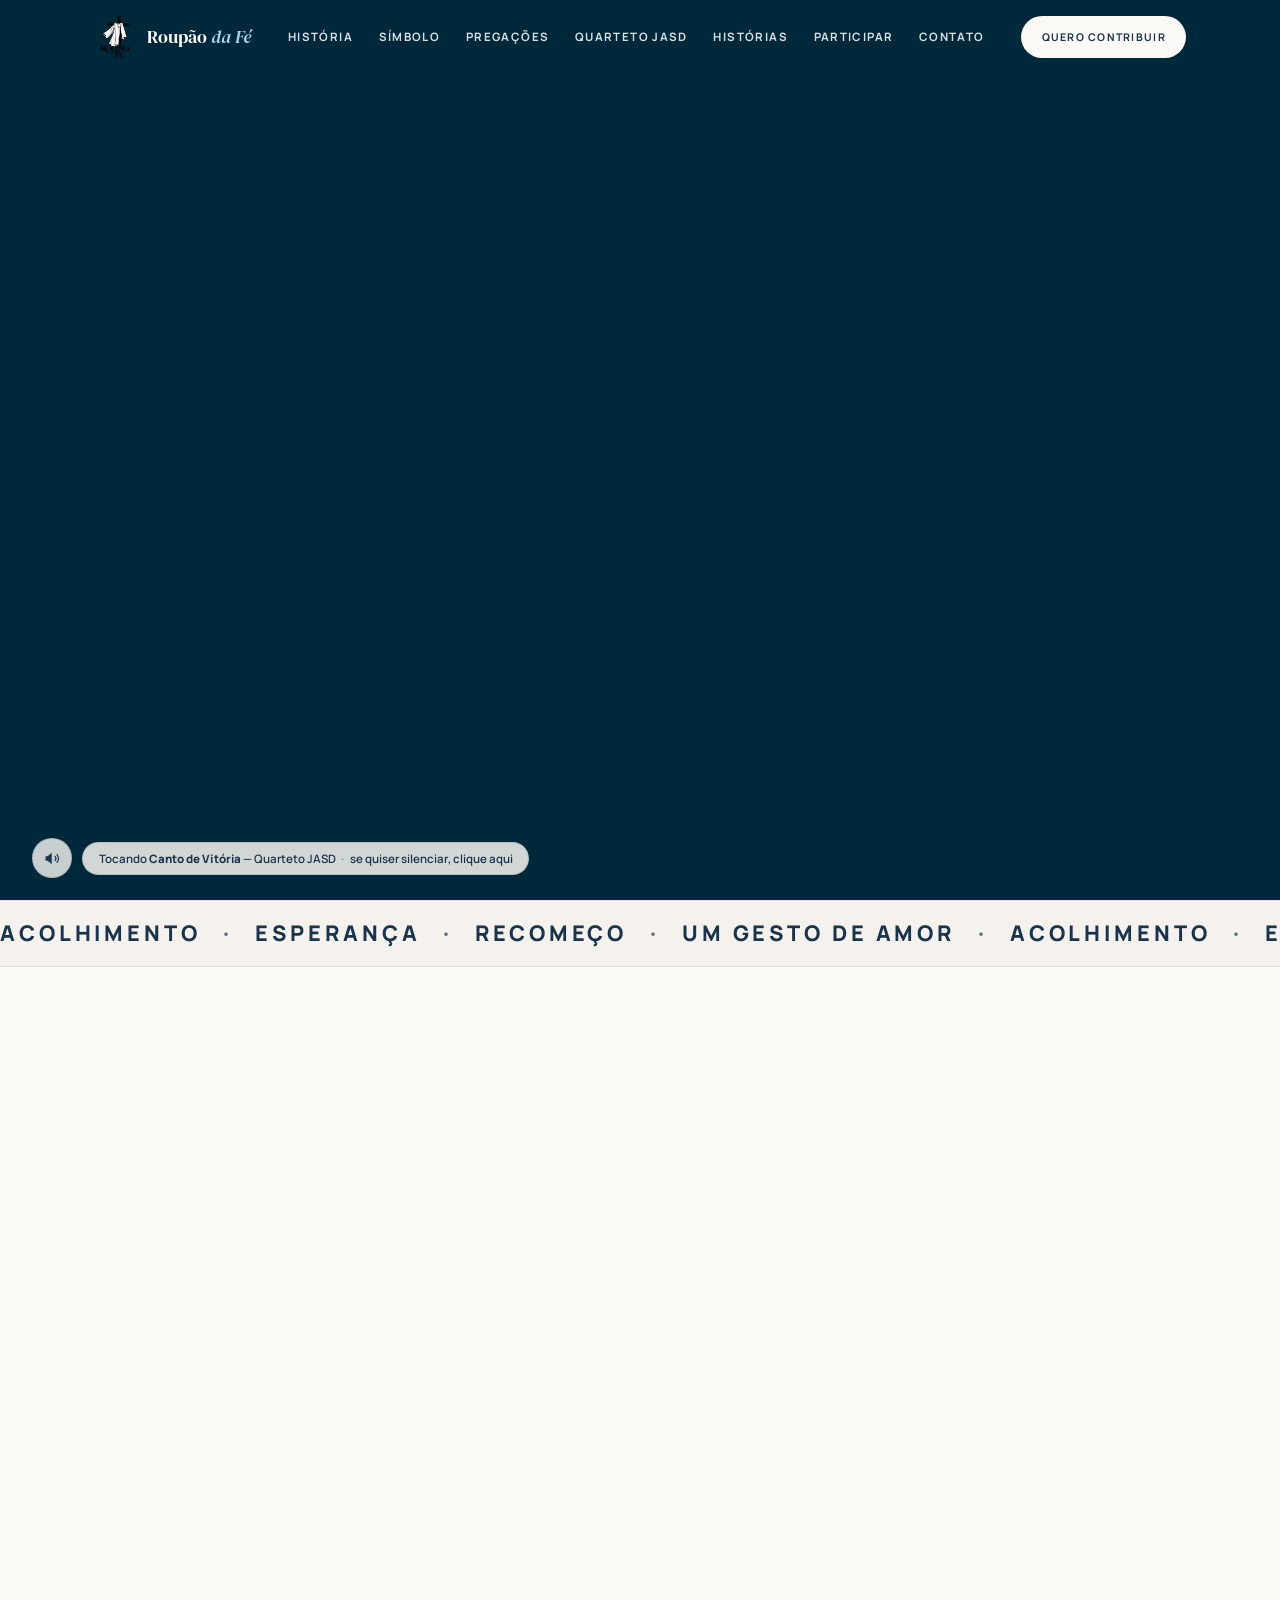
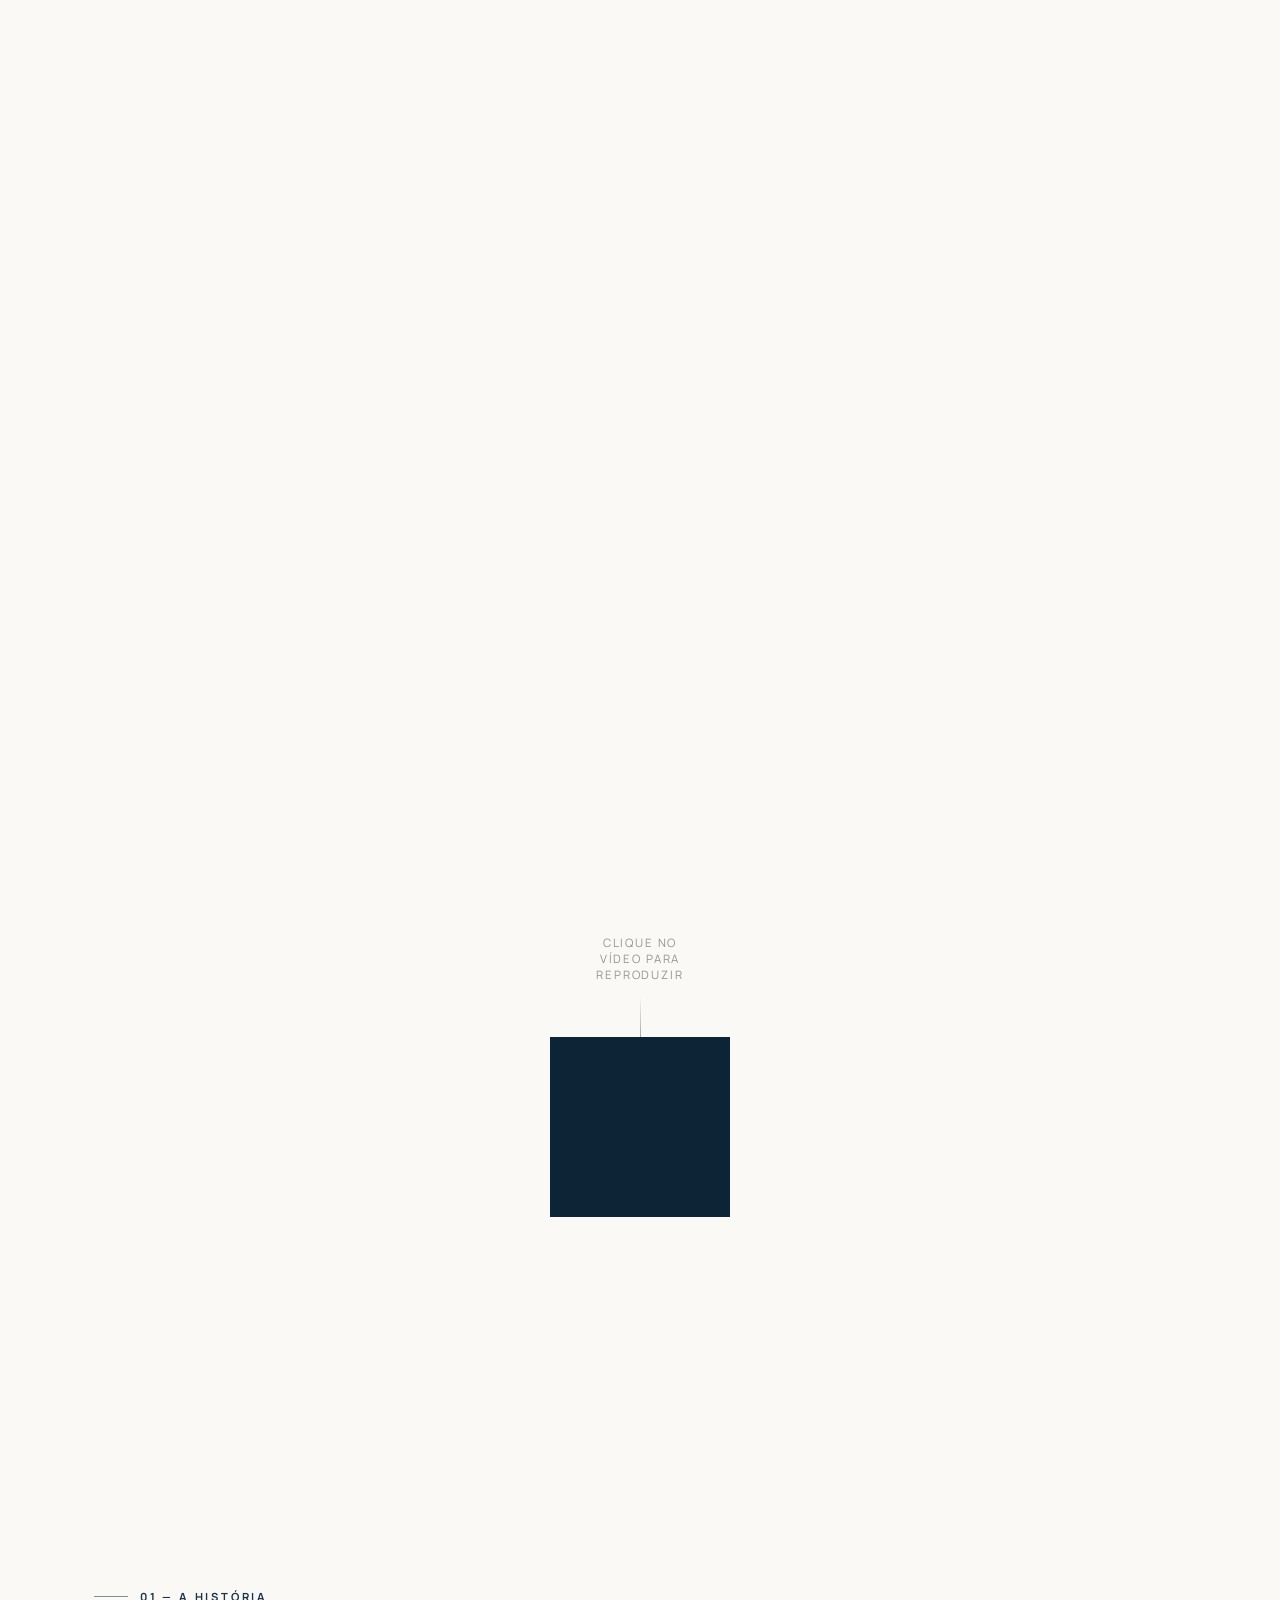
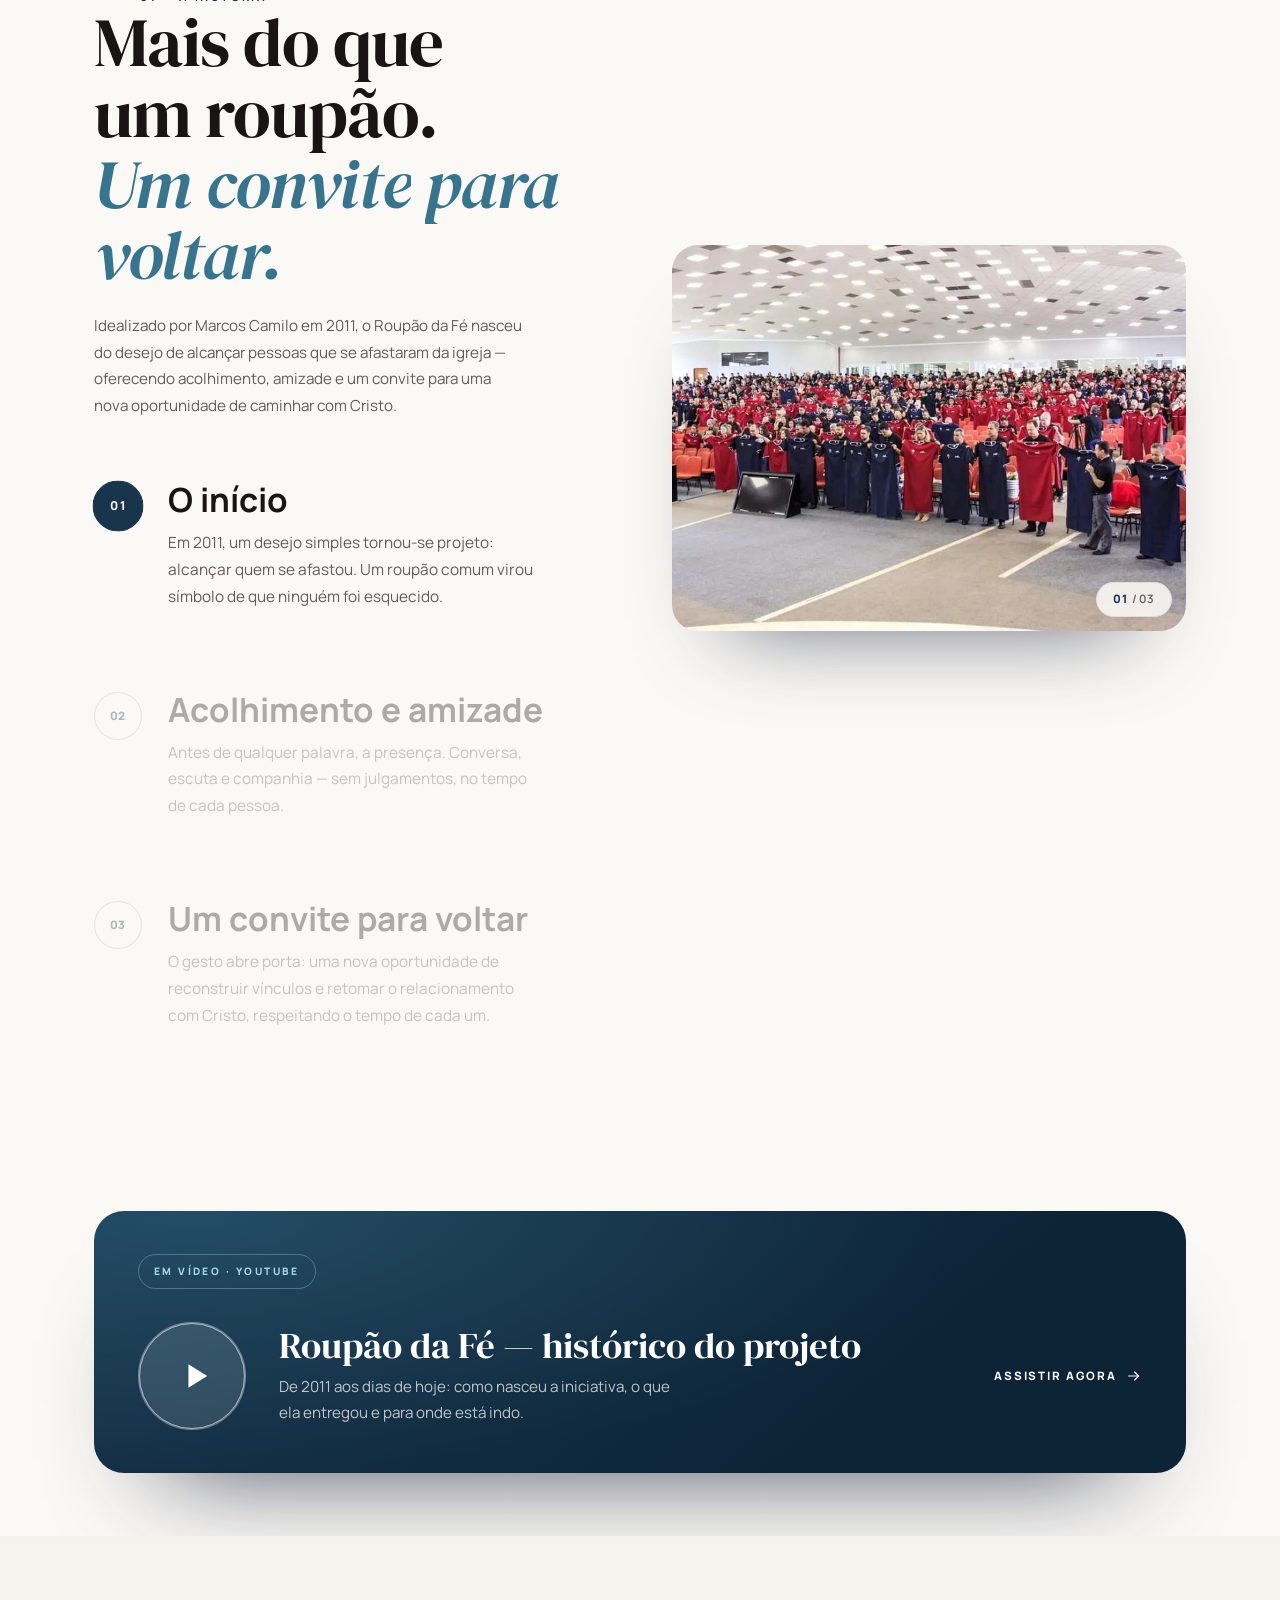
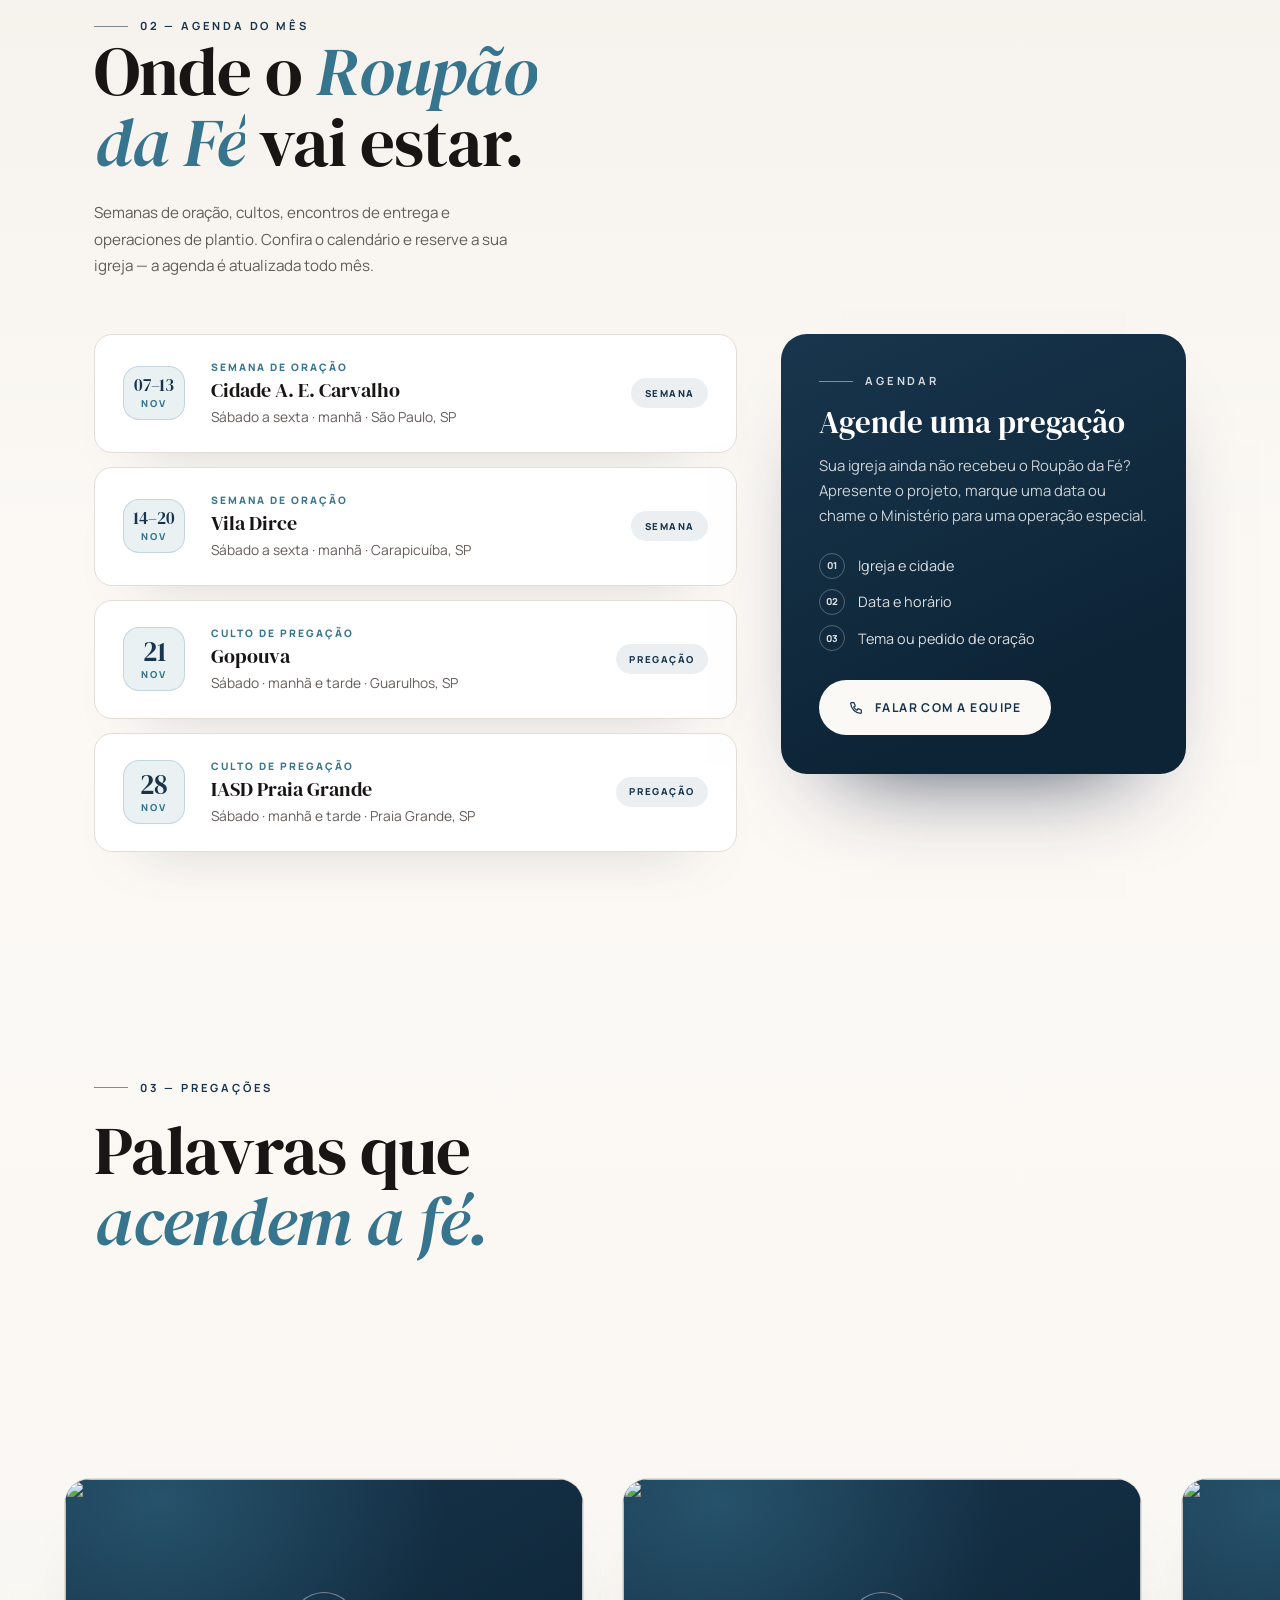
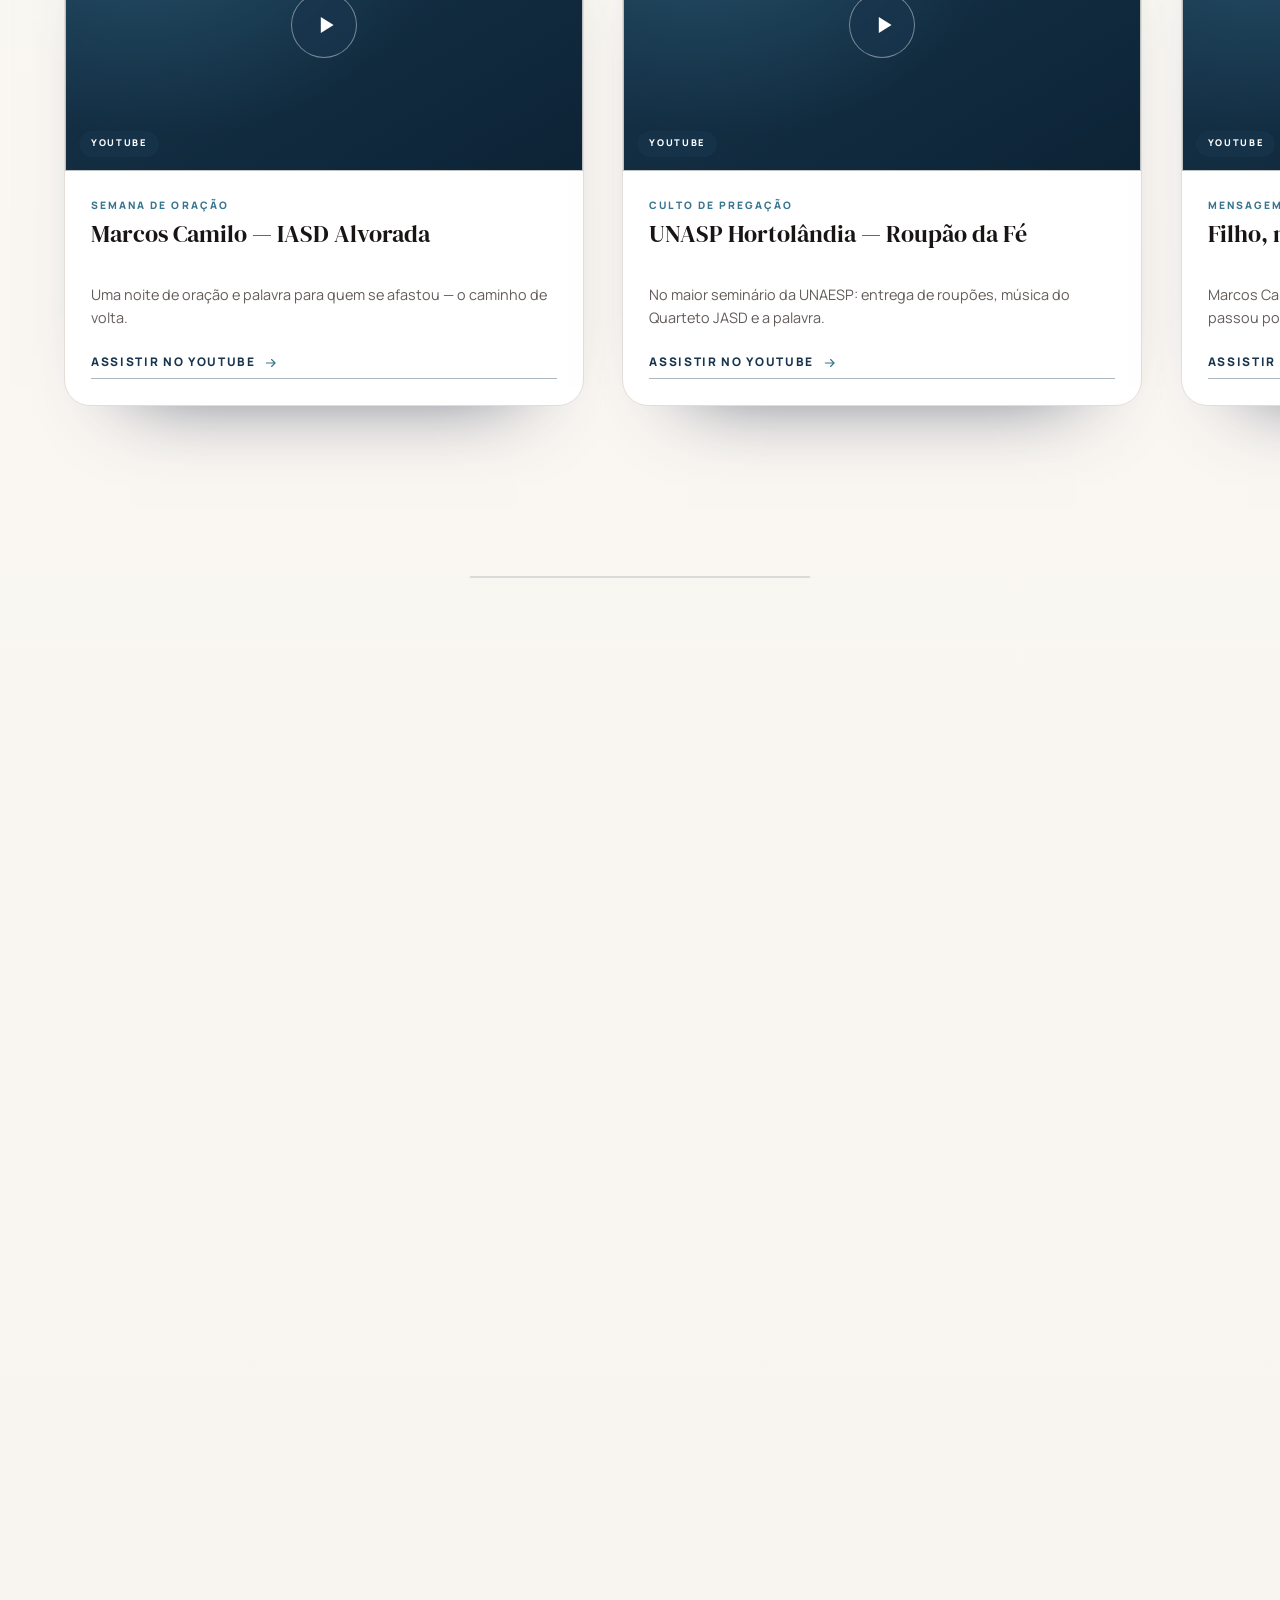
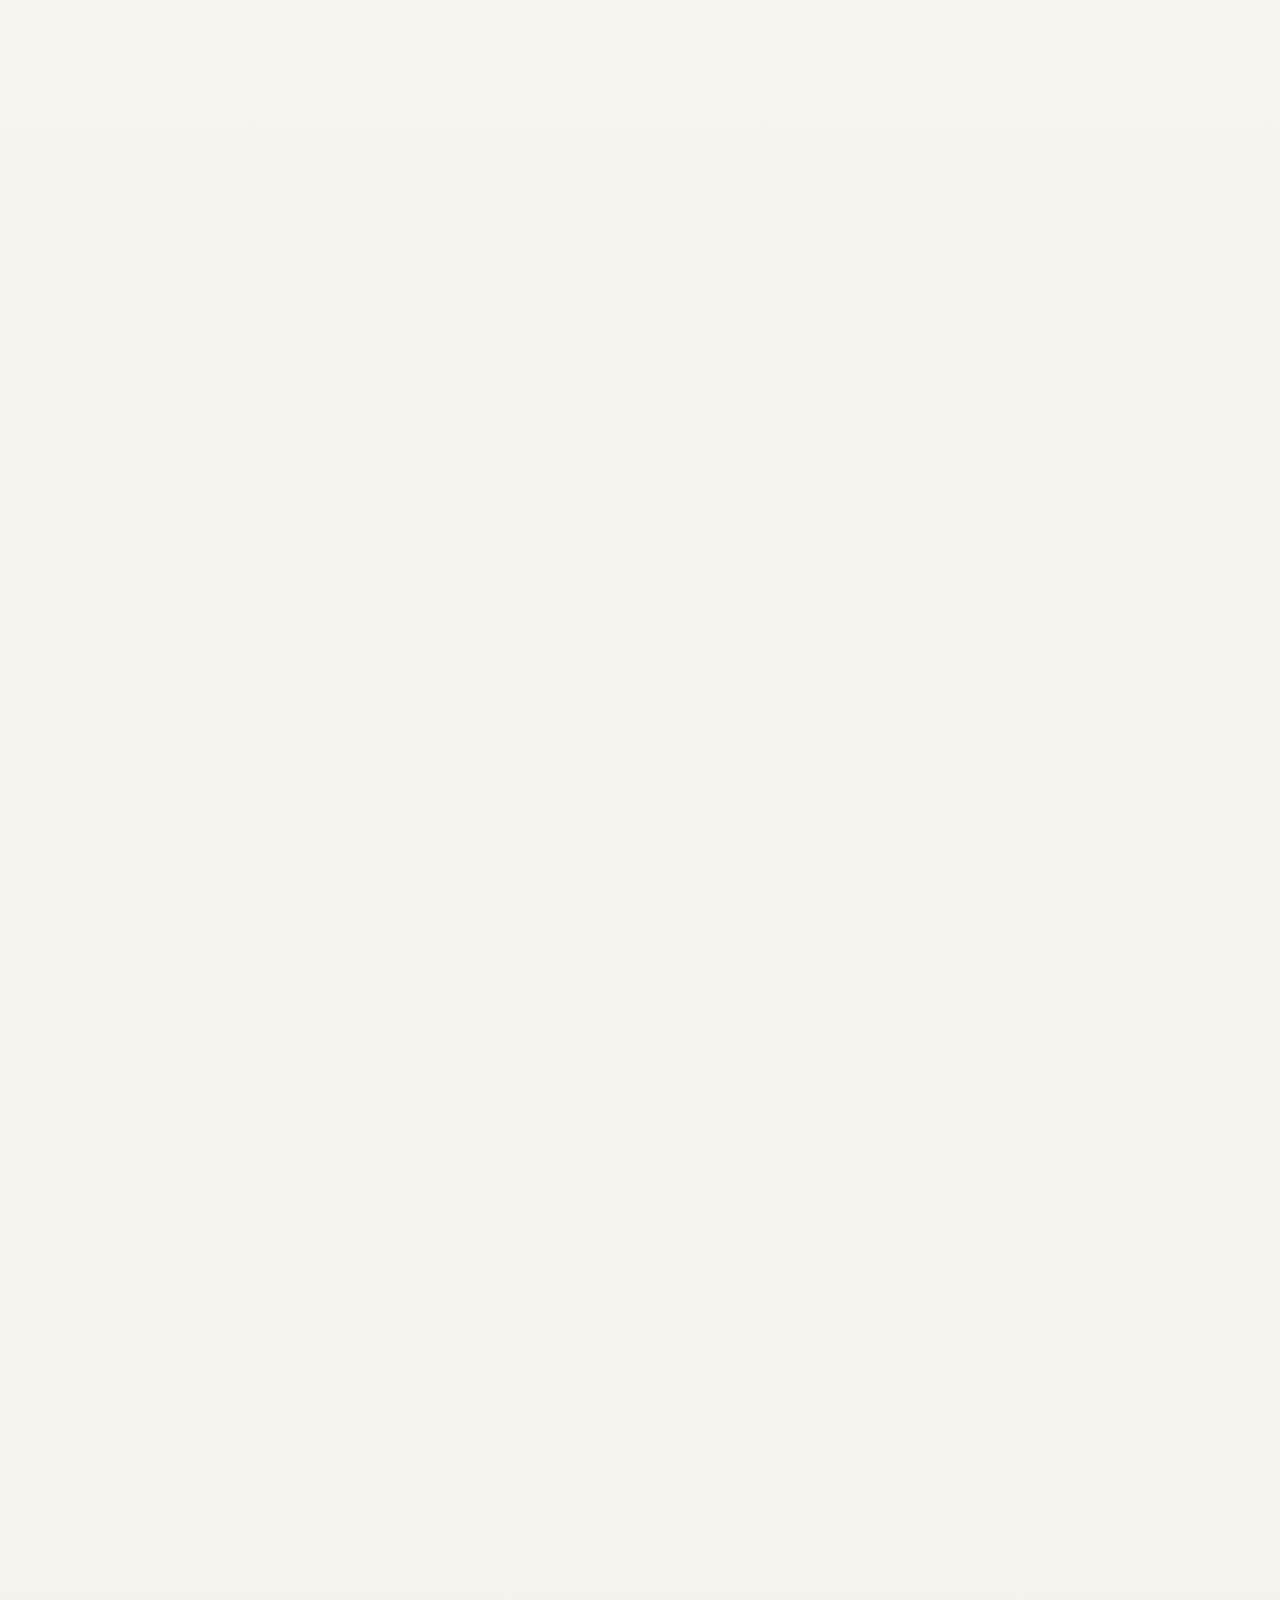
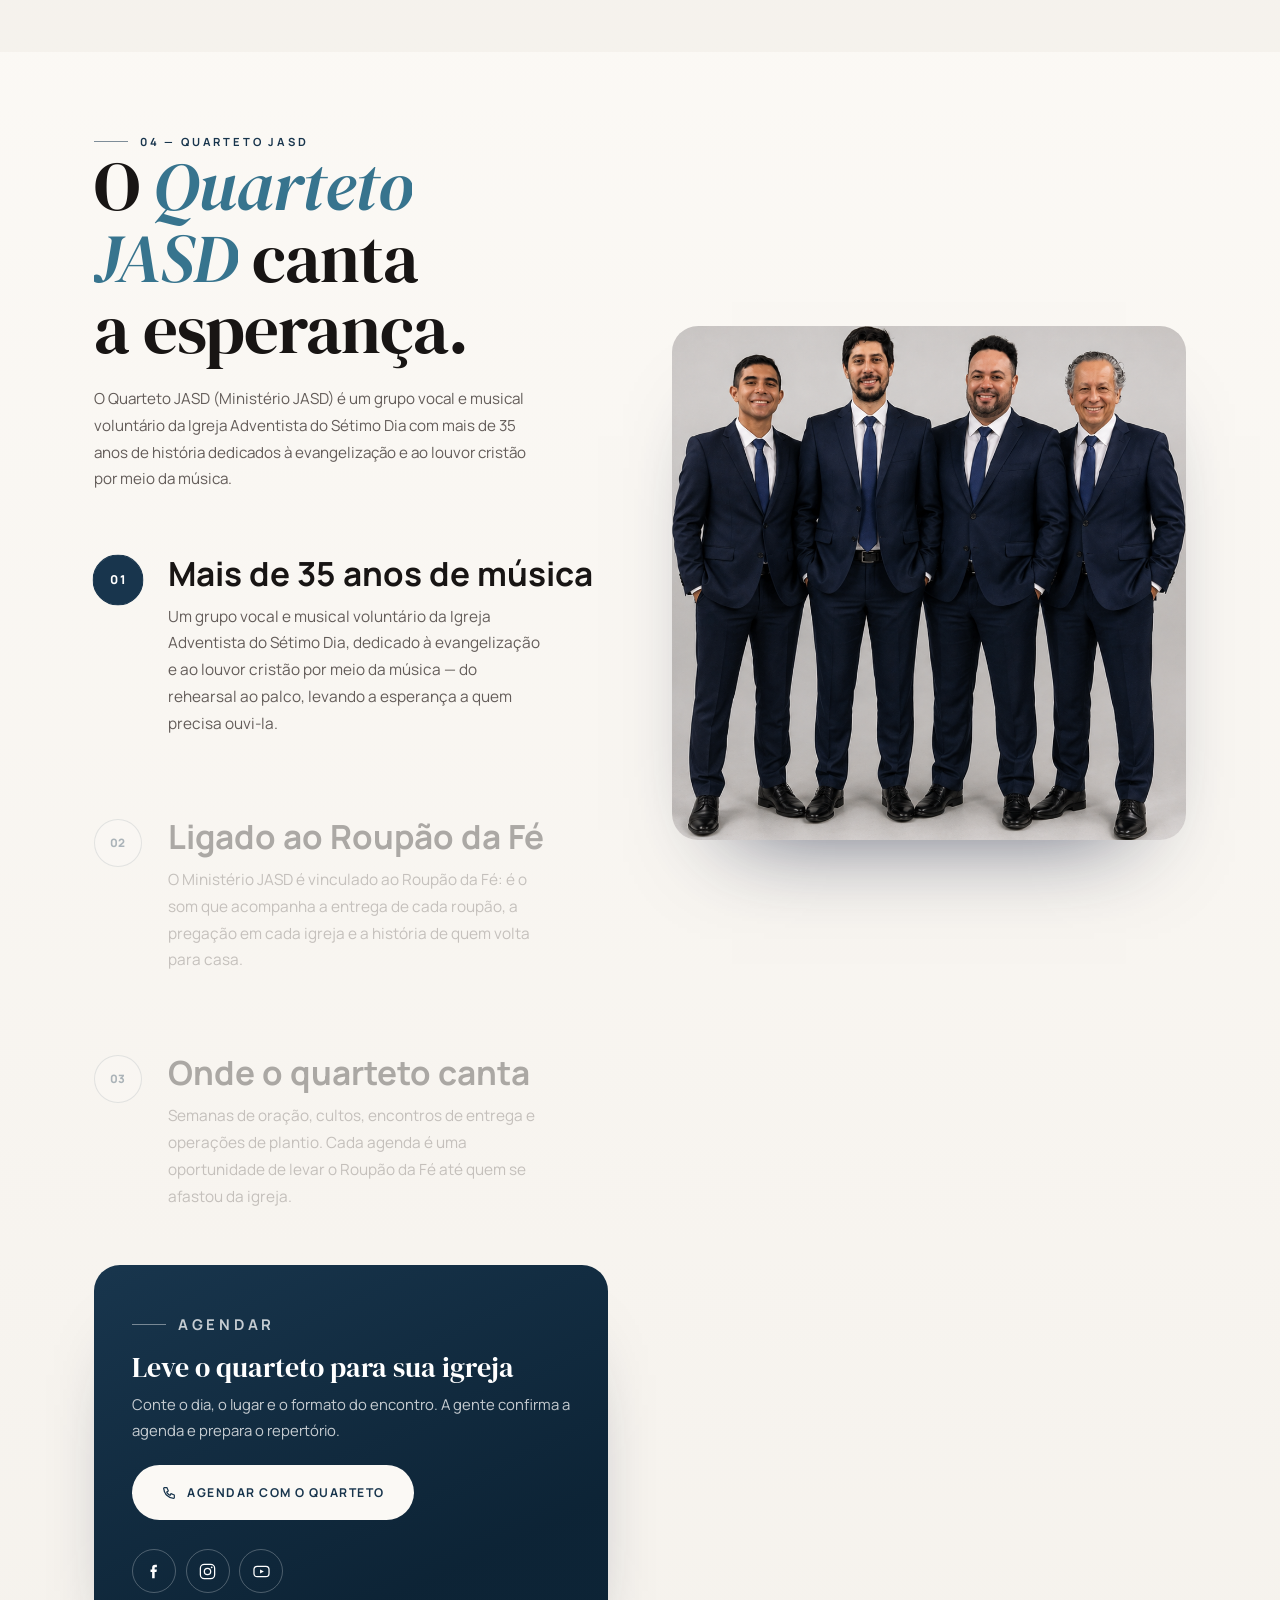
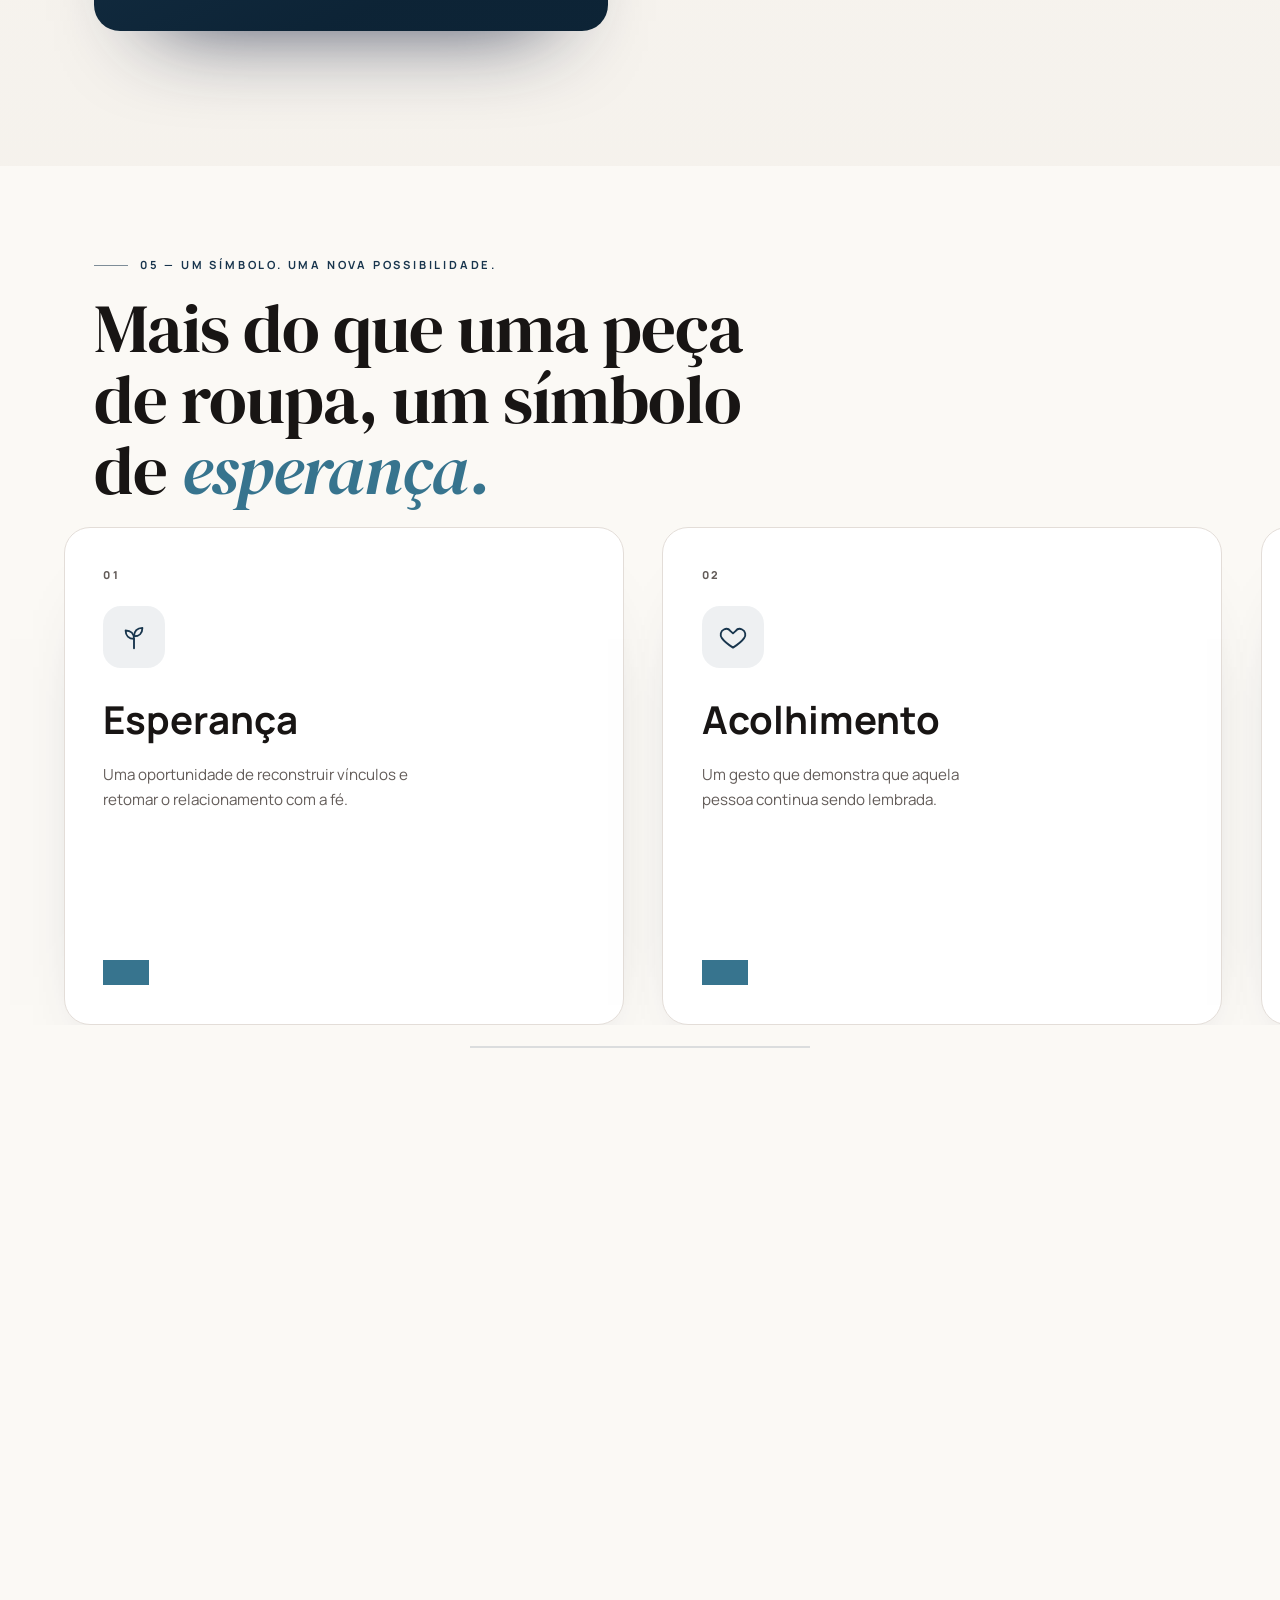
==== commit dfbd5951: "Quarteto JASD: recorta as faixas de fundo da foto e ajusta a caixa para 1:1" ====
--- a/roupaodafe/index.html
+++ b/roupaodafe/index.html
@@ -14,10 +14,10 @@
       content="Um gesto de amor pode abrir caminho para o reencontro com a fé."
     />
     <meta property="og:type" content="website" />
-    <meta property="og:image" content="https://suitehub.github.io/roupaodafe/assets/logo.png?v=2" />
+    <meta property="og:image" content="https://suitehub.github.io/roupaodafe/assets/logo.png?v=3" />
     <meta property="og:image:alt" content="Logo do Roupão da Fé" />
     <meta name="twitter:card" content="summary_large_image" />
-    <meta name="twitter:image" content="https://suitehub.github.io/roupaodafe/assets/logo.png?v=2" />
+    <meta name="twitter:image" content="https://suitehub.github.io/roupaodafe/assets/logo.png?v=3" />
     <meta name="theme-color" content="#faf7f2" />
 
     <link rel="preconnect" href="https://fonts.googleapis.com" />
@@ -28,8 +28,8 @@
     />
     <link rel="stylesheet" href="vendor/lenis.css" />
     <link rel="stylesheet" href="css/style.css" />
-    <link rel="icon" href="assets/logo.png?v=2" type="image/png" />
-    <link rel="apple-touch-icon" href="assets/logo.png?v=2" />
+    <link rel="icon" href="assets/logo.png?v=3" type="image/png" />
+    <link rel="apple-touch-icon" href="assets/logo.png?v=3" />
     <script>
       document.documentElement.classList.remove("no-js");
       document.documentElement.classList.add("js");
@@ -103,7 +103,7 @@
           </svg>
 
           <span class="splash__clip" data-splash-clip>
-            <img class="splash__logo" src="assets/logo.png?v=2" alt="" width="424" height="424" />
+            <img class="splash__logo" src="assets/logo.png?v=3" alt="" width="424" height="424" />
           </span>
         </div>
 
@@ -127,7 +127,7 @@
     <header class="header" id="header">
       <div class="header__inner">
         <a class="brand" href="#inicio" aria-label="Roupão da Fé — início">
-          <img src="assets/logo.png?v=2" alt="Roupão da Fé" width="424" height="424" />
+          <img src="assets/logo.png?v=3" alt="Roupão da Fé" width="424" height="424" />
           <span class="brand__text">Roupão <i>da Fé</i></span>
         </a>
 
@@ -792,7 +792,14 @@
           <div class="steps__visual" aria-hidden="true">
             <div class="steps__sticky">
               <figure class="shot is-active" data-visual="0">
-                <img src="assets/jasd.png" alt="" />
+                <img
+                  src="assets/jasd.png?v=2"
+                  alt="Quarteto JASD reunido após uma apresentação"
+                  width="941"
+                  height="941"
+                  loading="lazy"
+                  decoding="async"
+                />
               </figure>
             </div>
           </div>
@@ -1486,7 +1493,7 @@
 
         <div class="footer__inner">
           <a class="brand" href="#inicio">
-            <img src="assets/logo.png?v=2" alt="Roupão da Fé" width="424" height="424" />
+            <img src="assets/logo.png?v=3" alt="Roupão da Fé" width="424" height="424" />
             <span class="brand__text">Roupão <i>da Fé</i></span>
           </a>
 
--- a/roupaodafe/css/style.css
+++ b/roupaodafe/css/style.css
@@ -3030,11 +3030,11 @@
 }
 
 .steps--quarteto .steps__sticky {
-  /* a foto do quarteto é deitada (1516×1037): a caixa acompanha a
-     proporção para o retrato não ser cortado nas laterais, e a largura
-     é limitada pela altura da tela para não esticar a figura */
-  aspect-ratio: 3 / 2;
-  max-width: min(100%, 93svh);
+  /* a foto do quarteto é quadrada (941×941): a caixa acompanha a
+     proporção para a foto não ser cortada, e a largura é limitada pela
+     altura da tela para a figura não estourar para fora da seção */
+  aspect-ratio: 1 / 1;
+  max-width: min(100%, 66svh);
   margin-inline: auto;
 }
 
@@ -3656,7 +3656,7 @@
   }
 
   .steps--quarteto .steps__sticky .shot {
-    aspect-ratio: 3 / 2;
+    aspect-ratio: 1 / 1;
   }
 
   .steps__text {
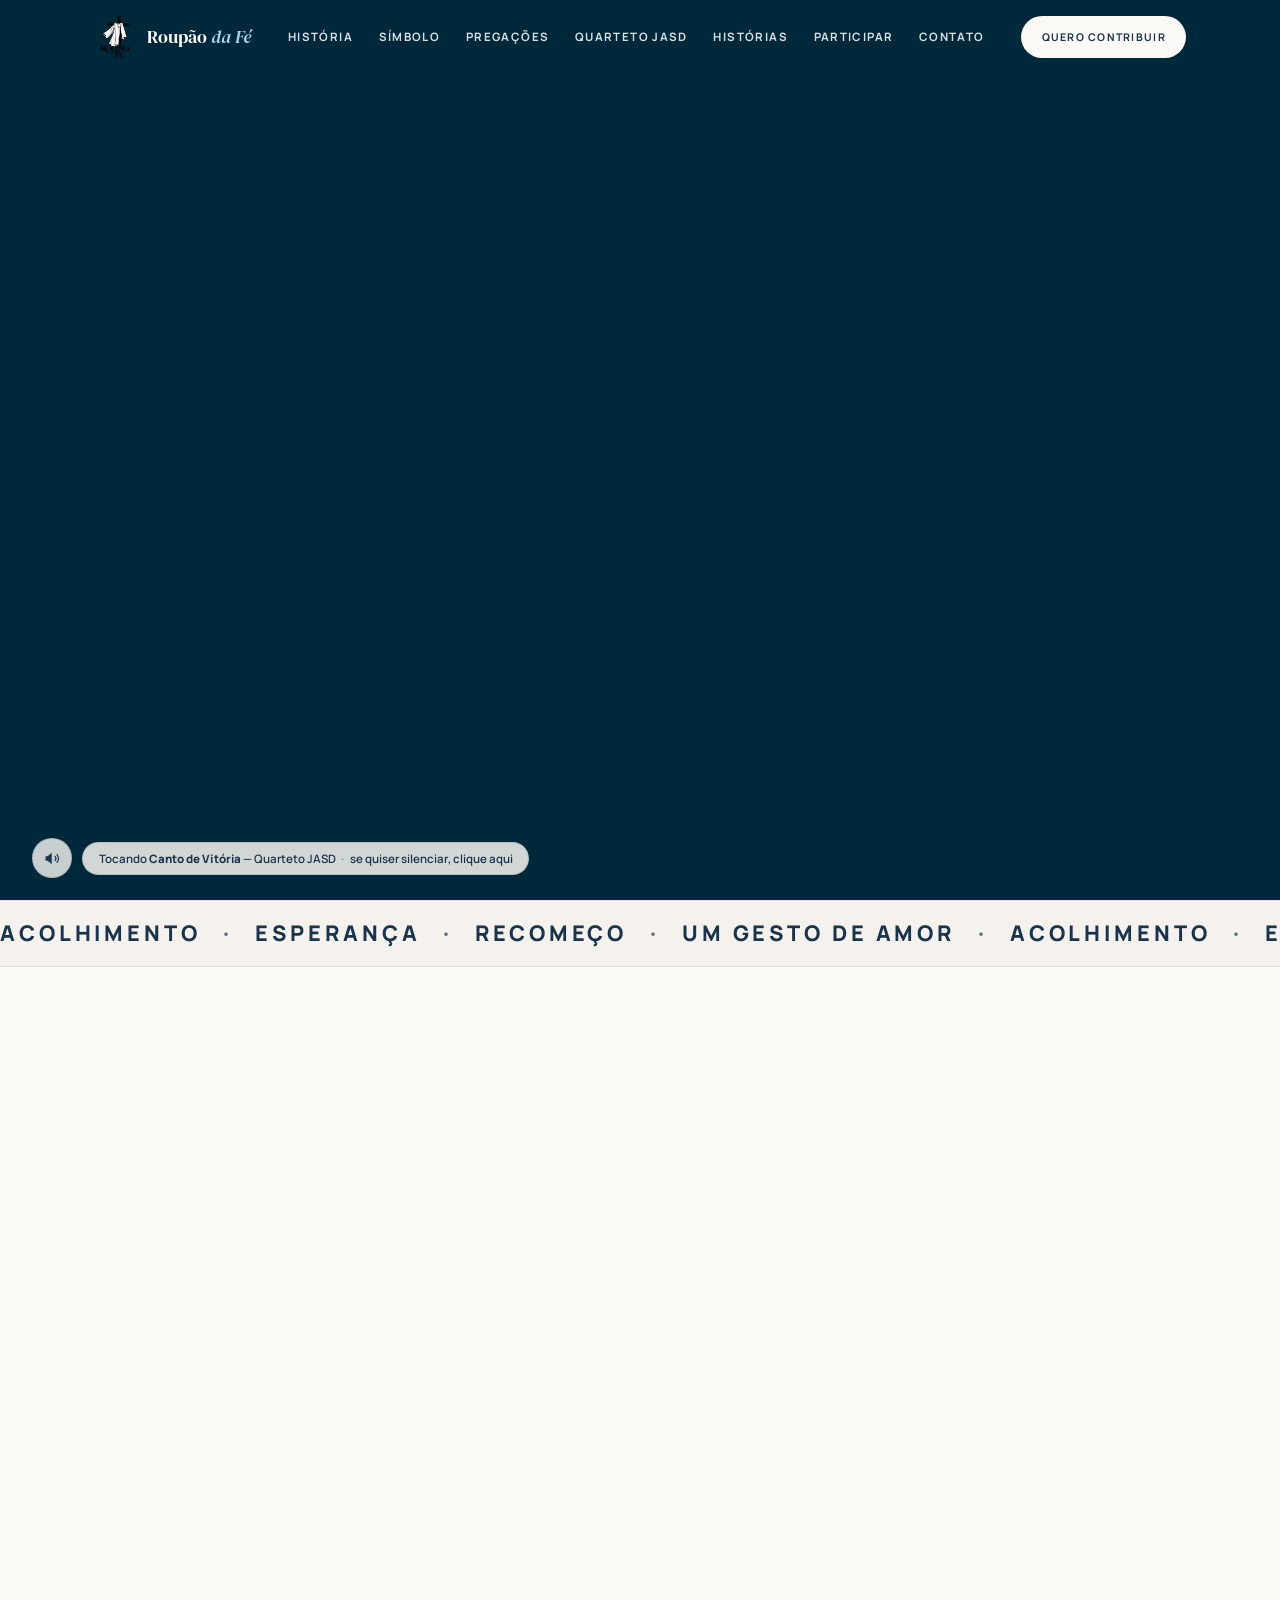
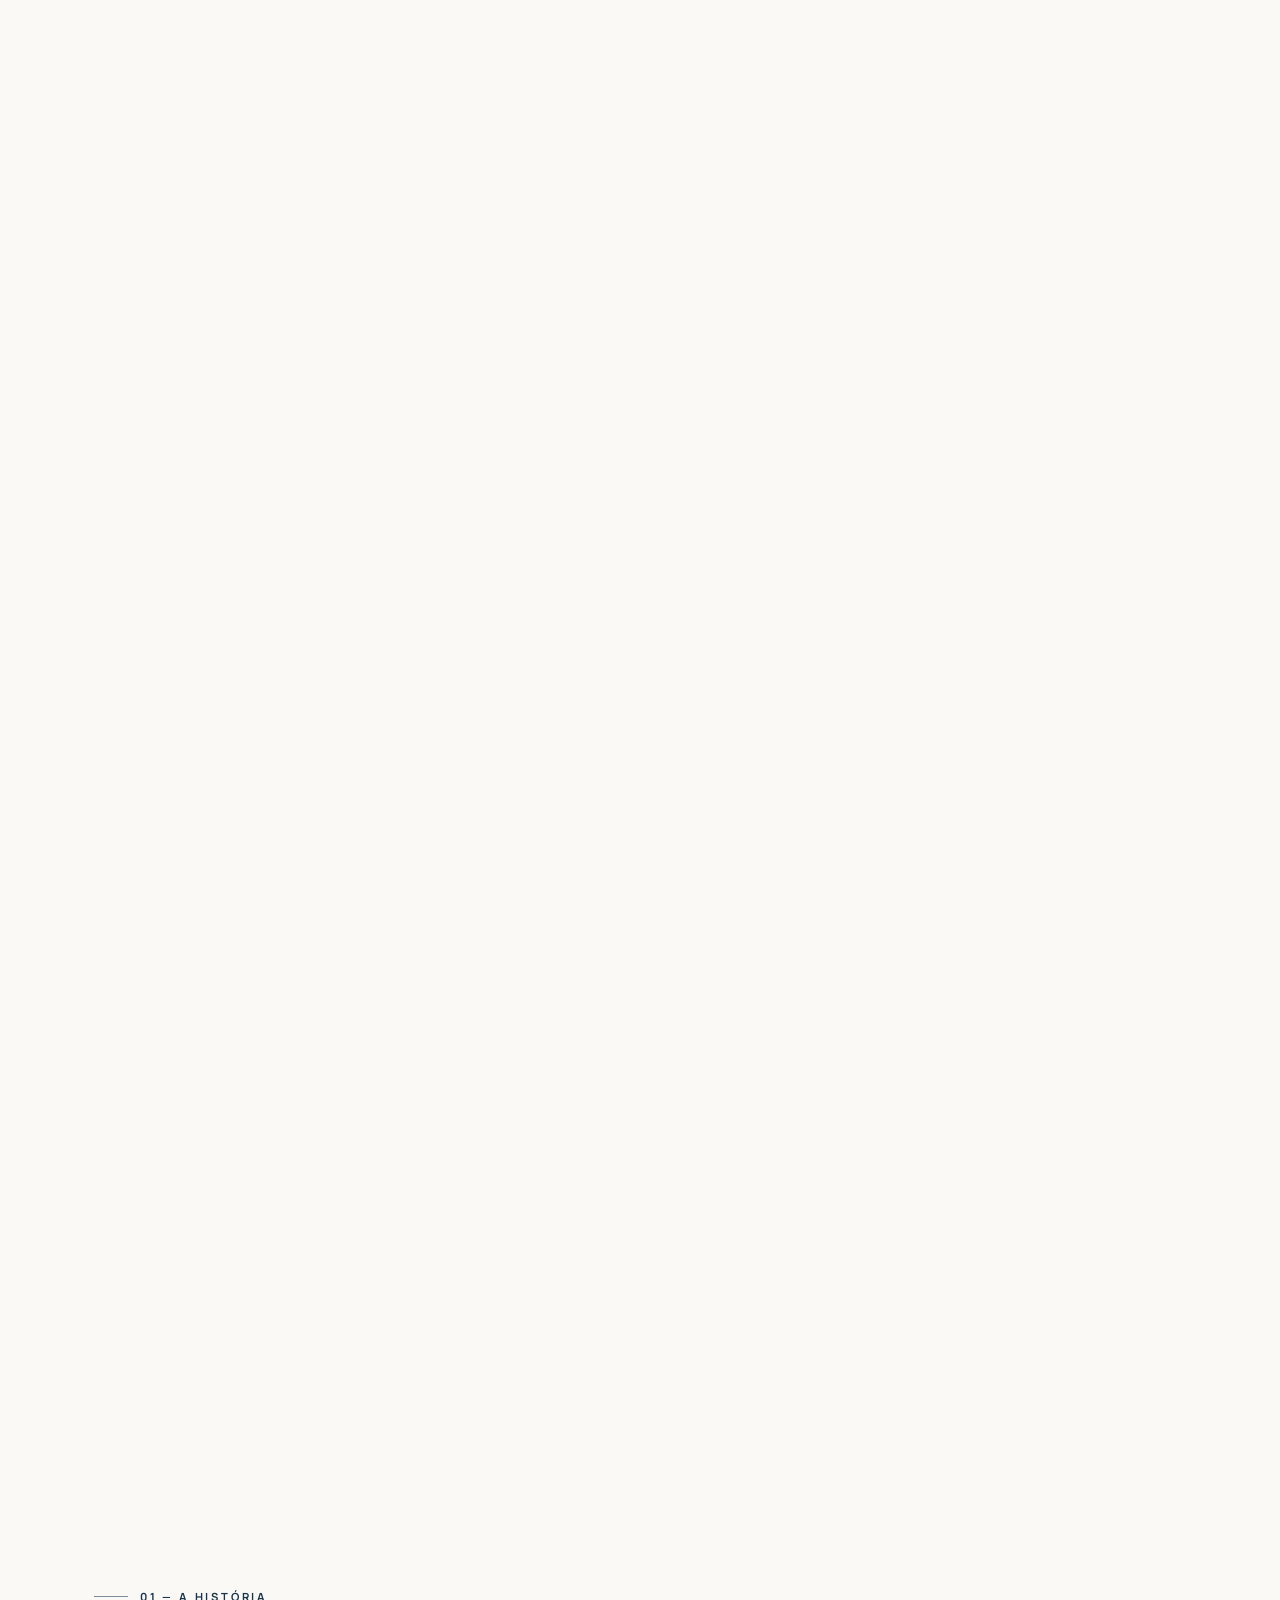
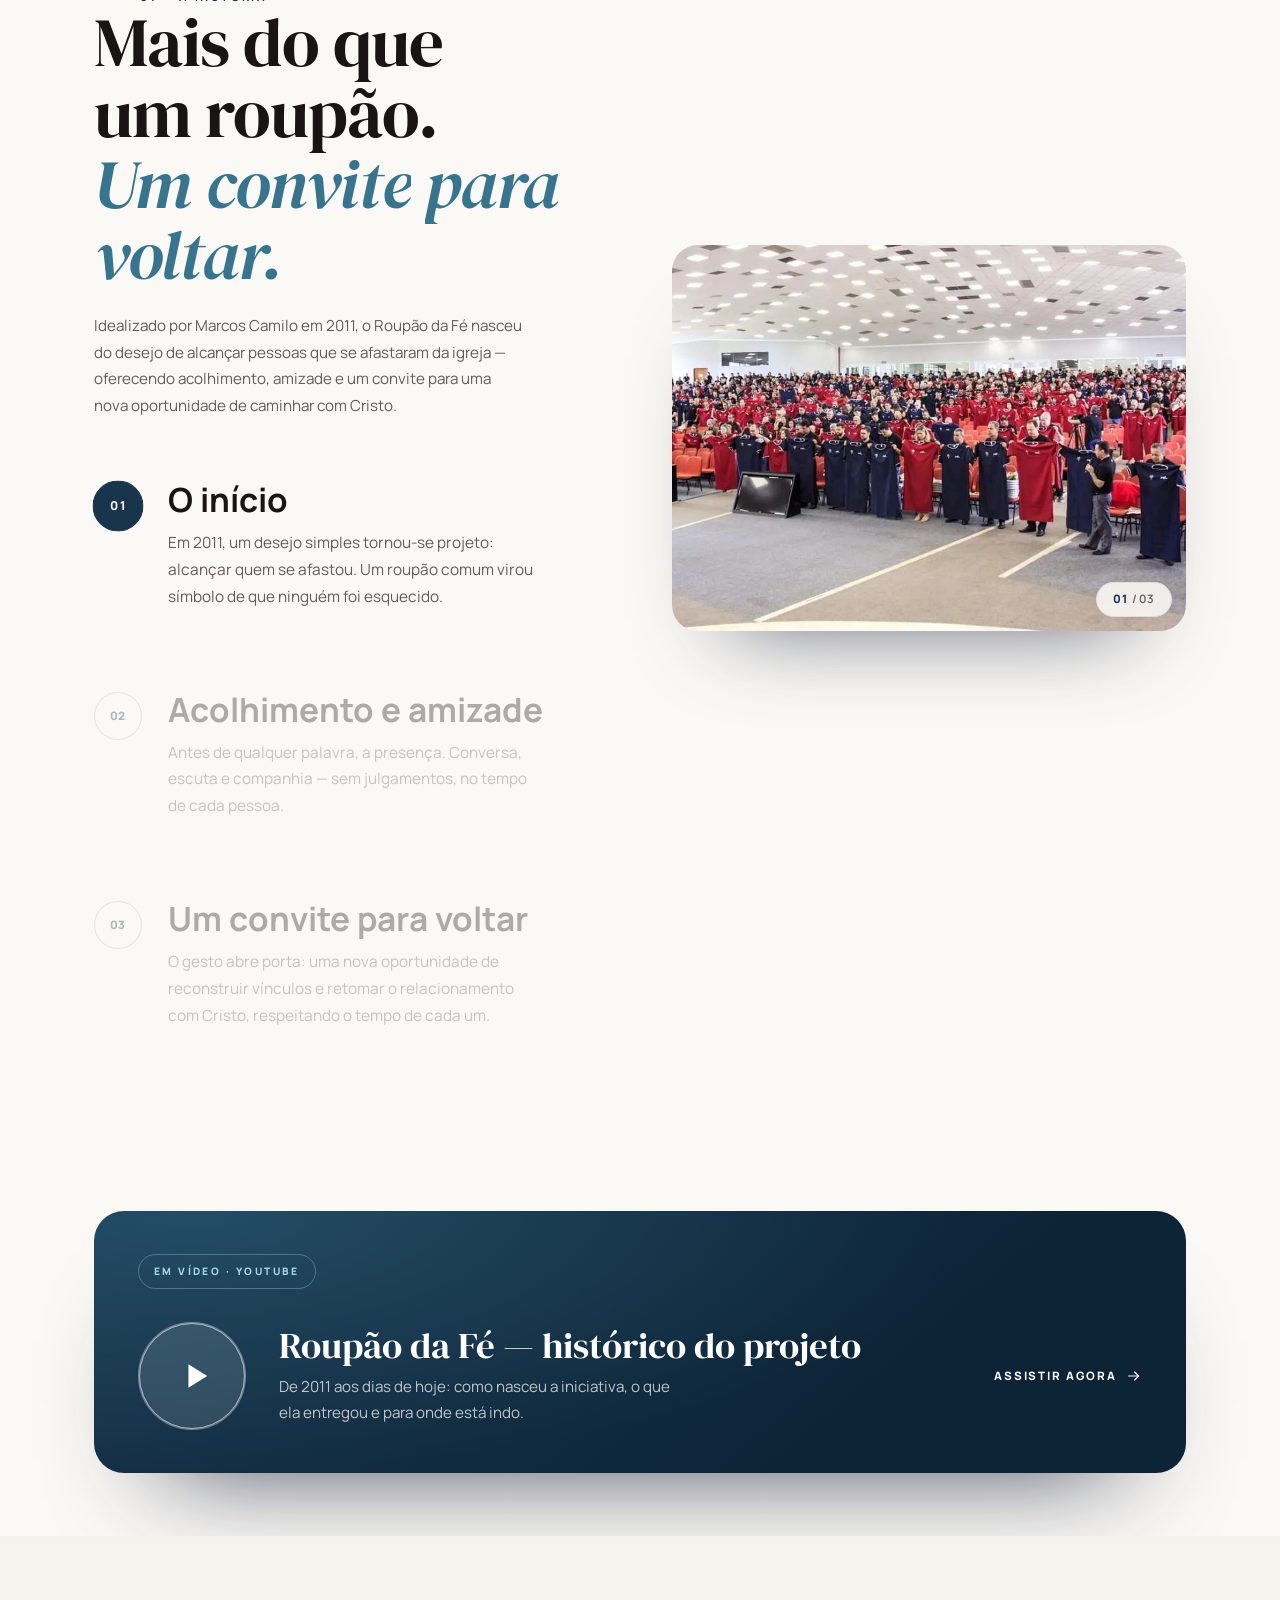
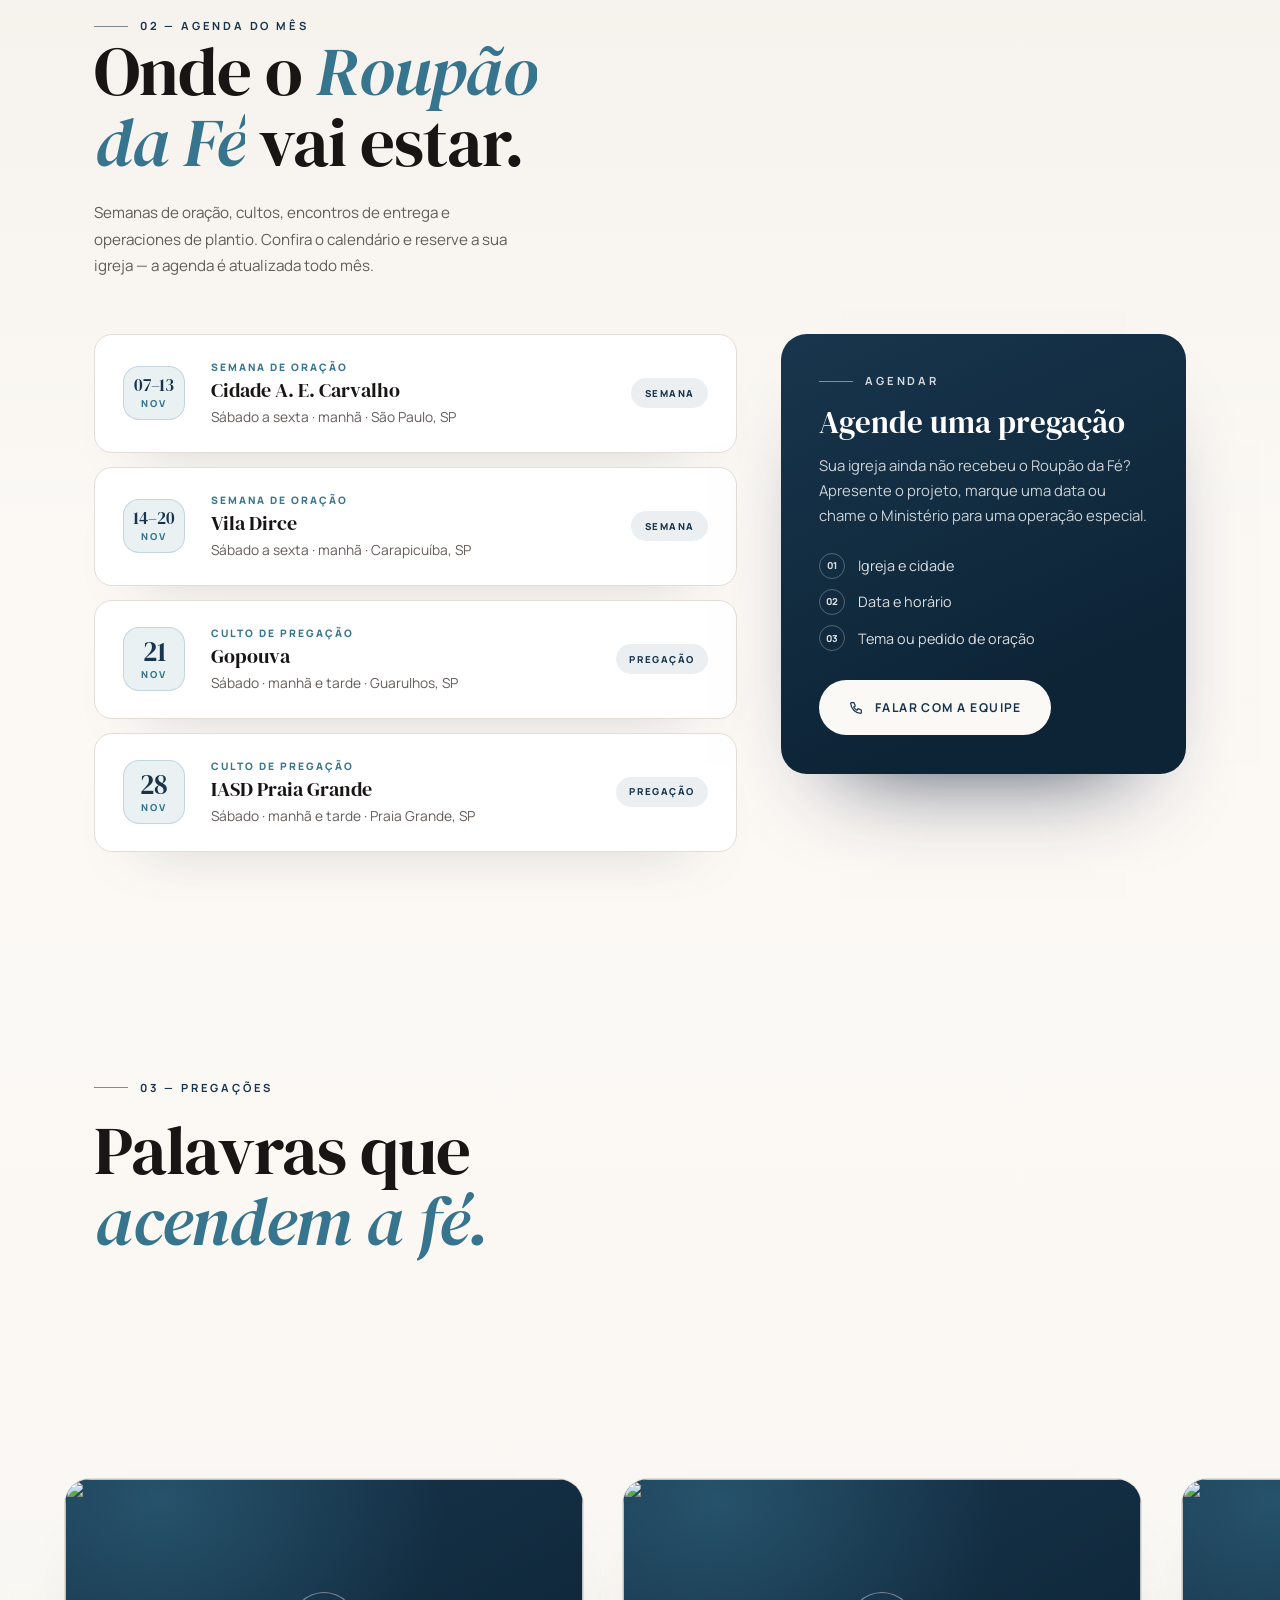
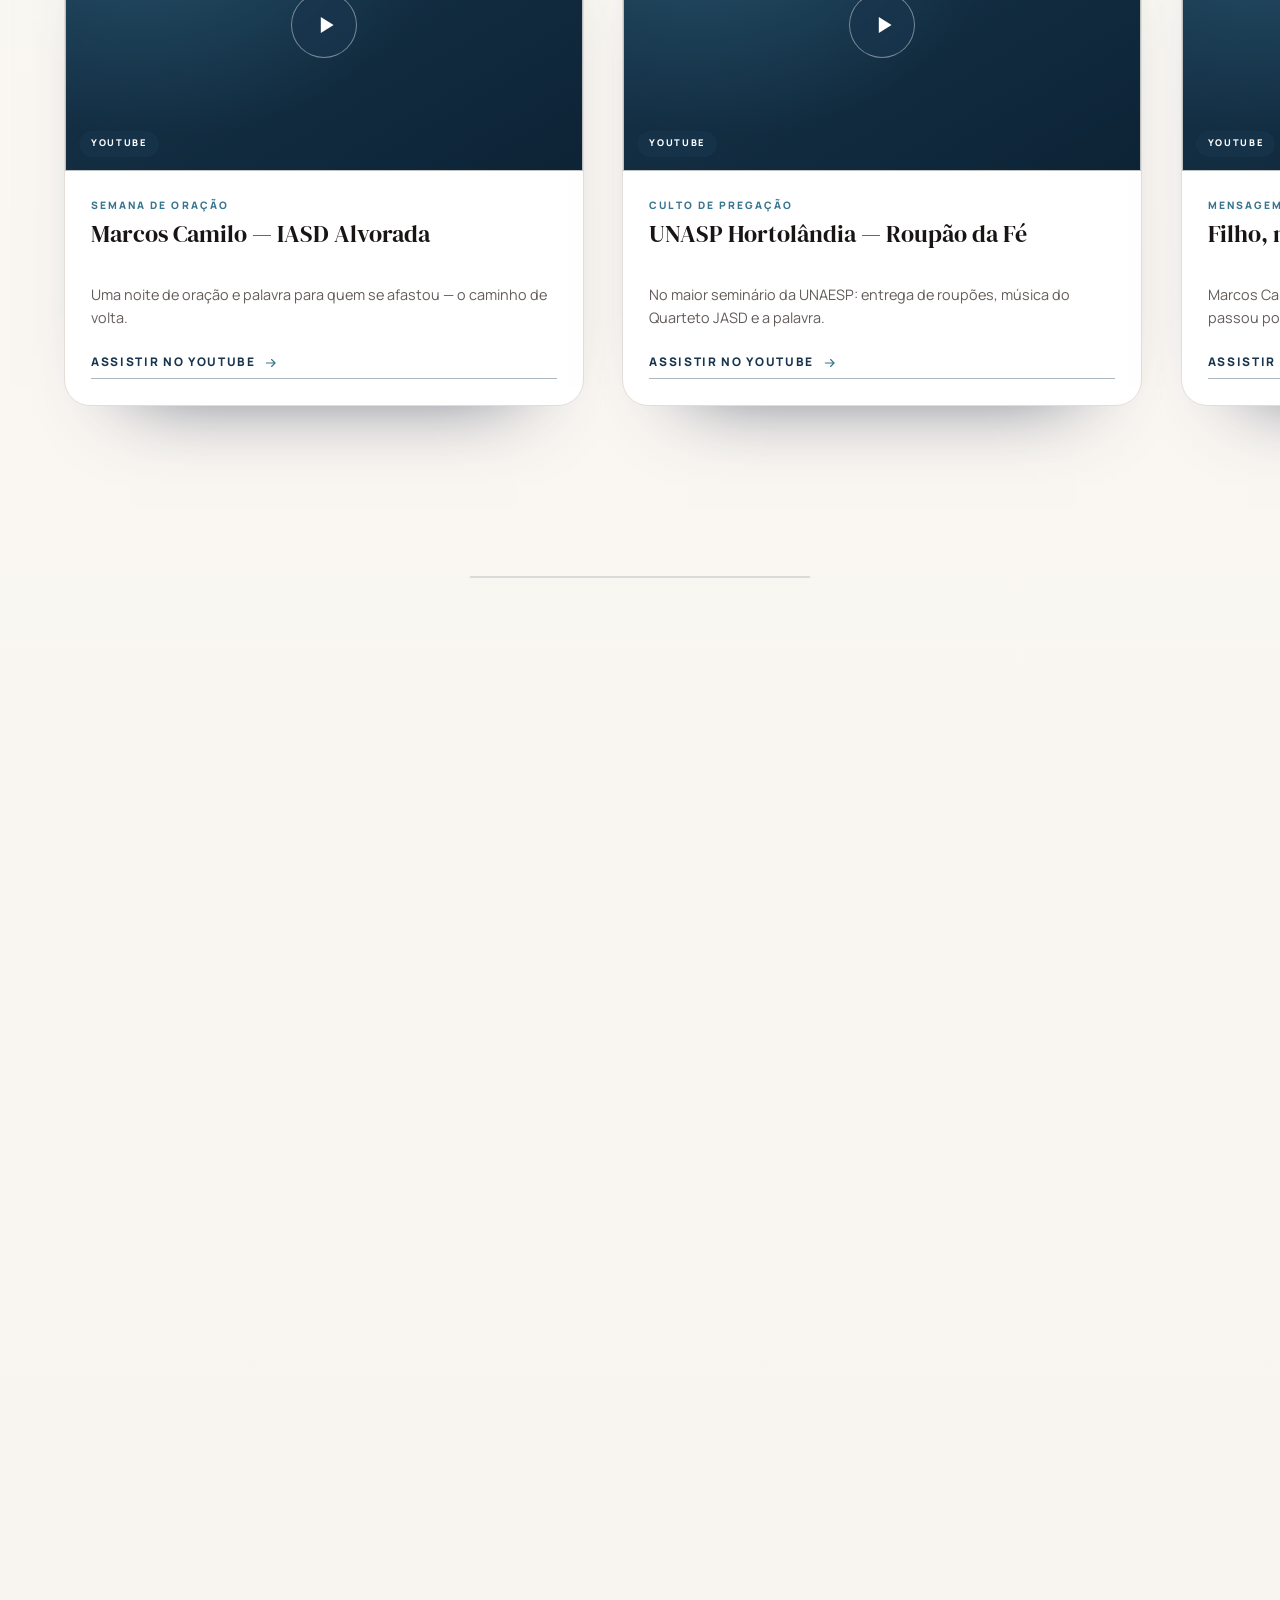
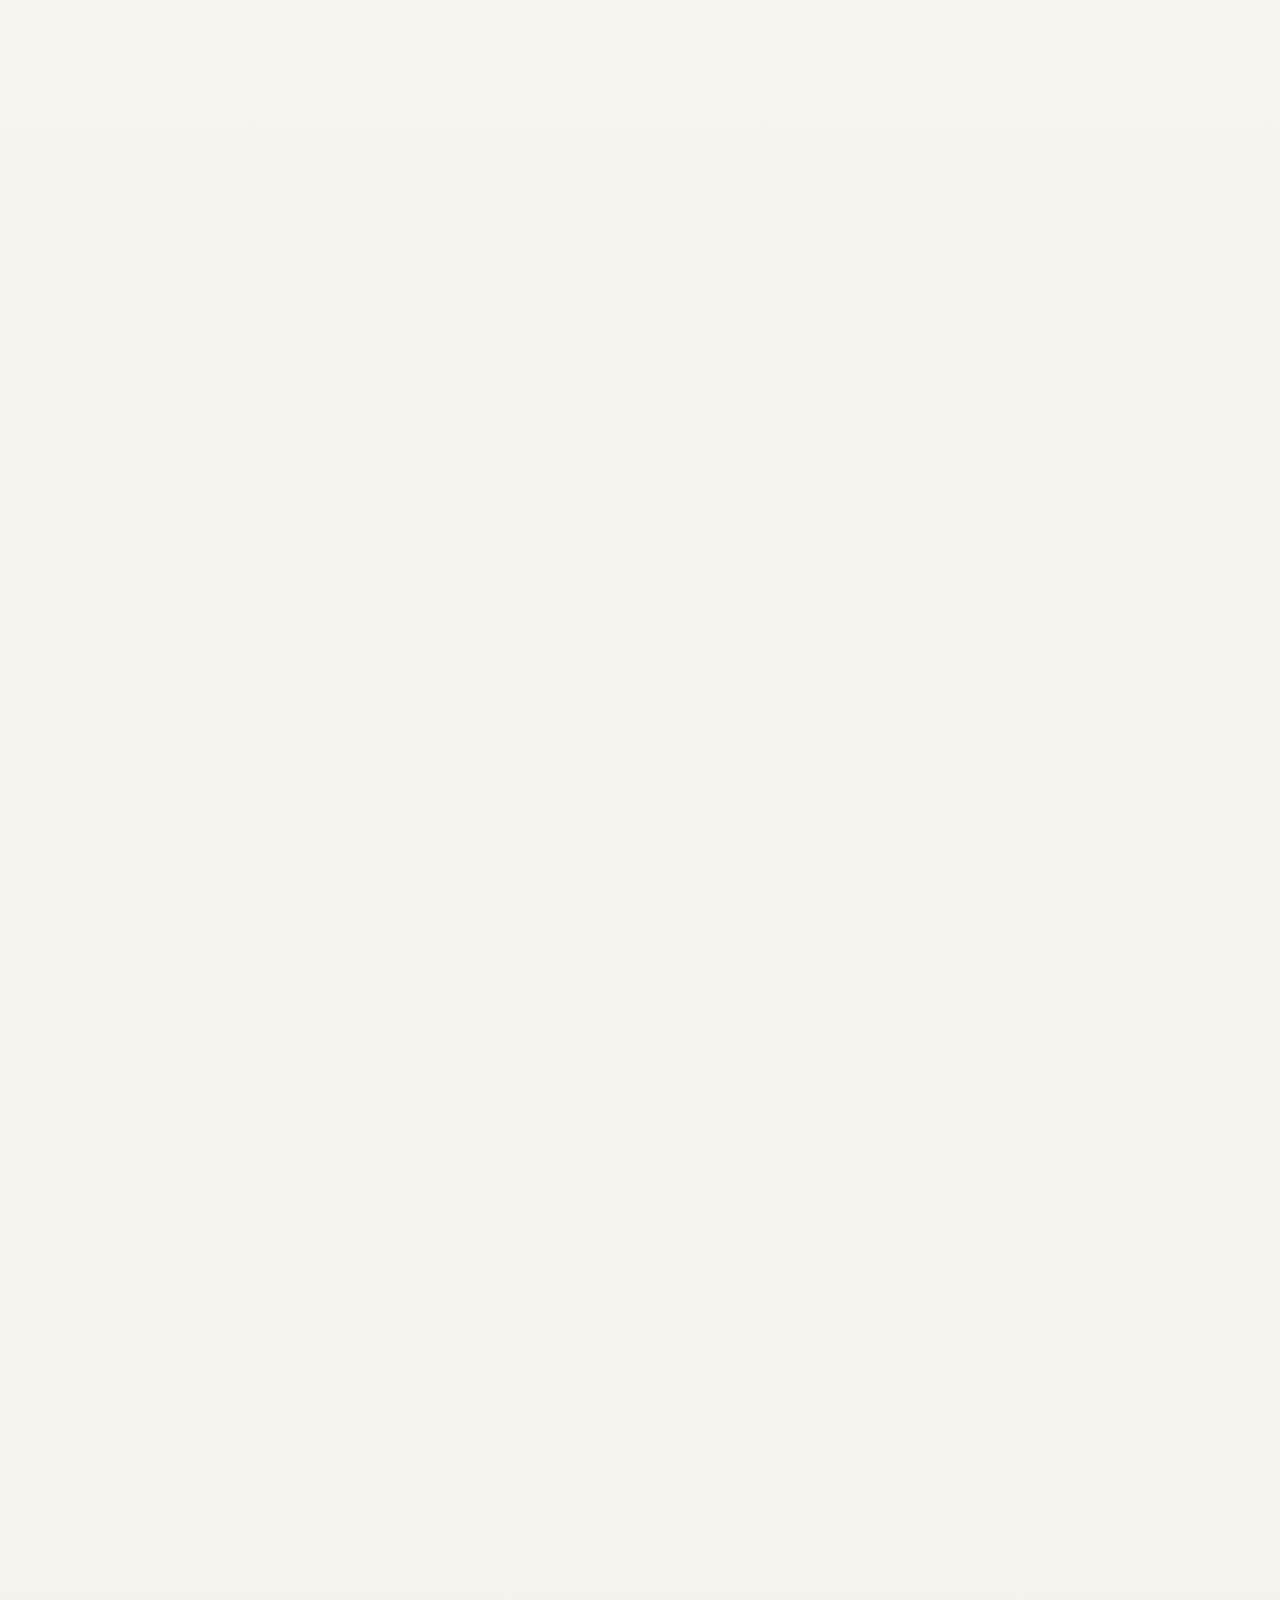
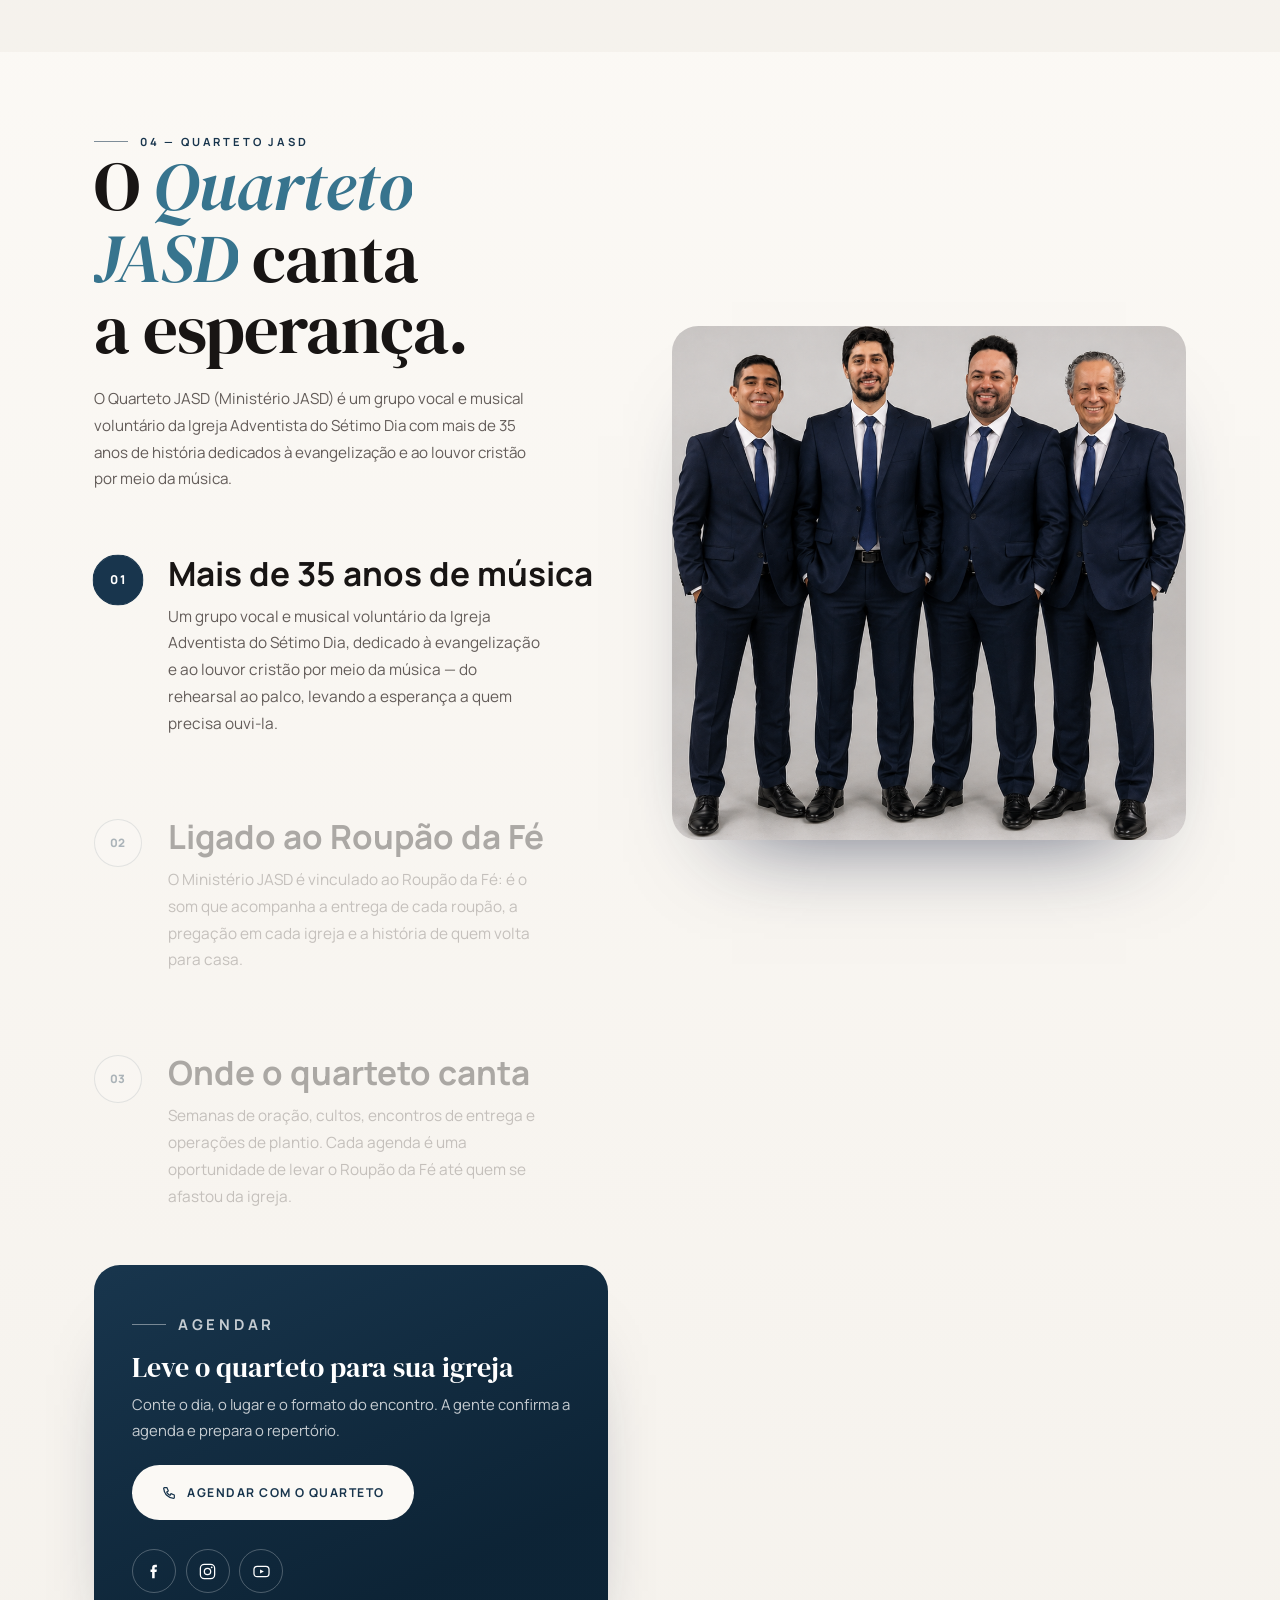
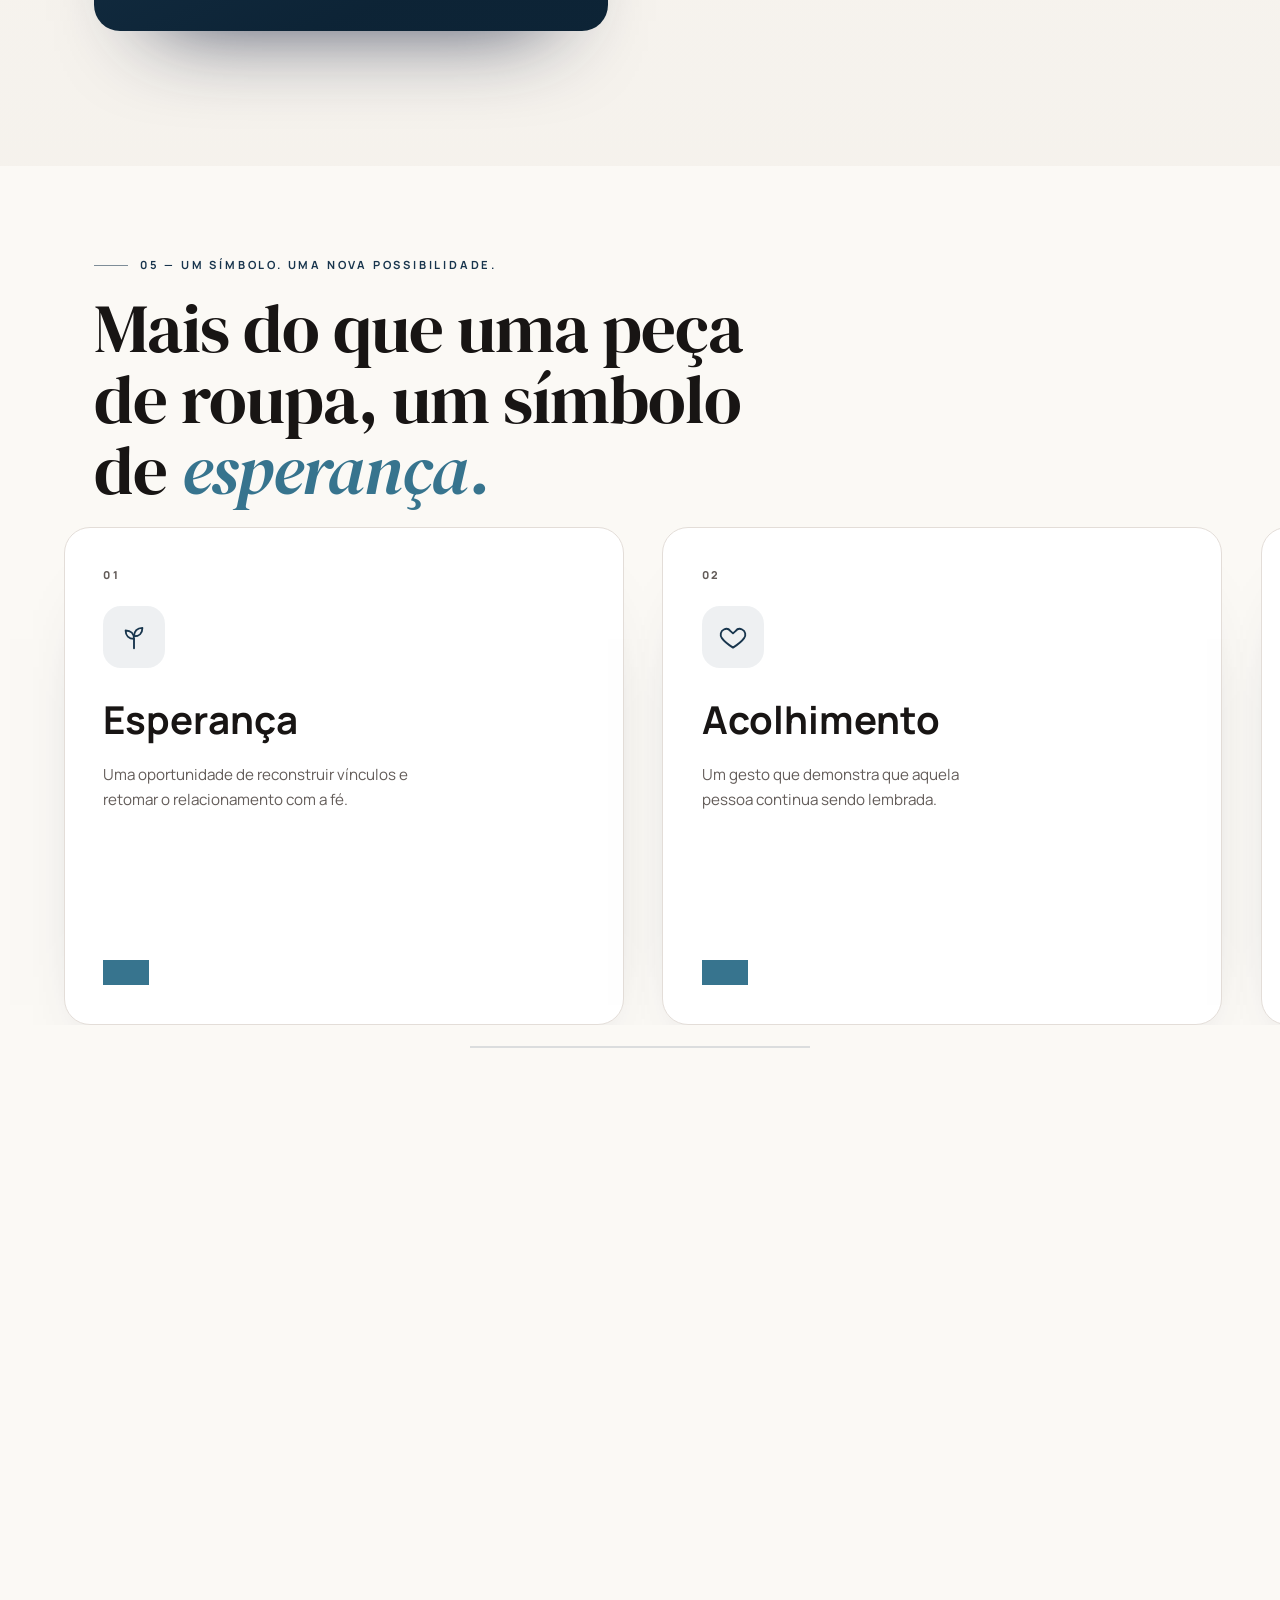
==== commit 77817956: "Doacao com Mercado Pago: valores 20/50/100 + livre, checkout via Vercel" ====
--- a/roupaodafe/index.html
+++ b/roupaodafe/index.html
@@ -1383,7 +1383,8 @@
             <h2 class="display" data-split>Sua contribuição <em>faz a diferença.</em></h2>
             <p class="scene__lead" data-reveal>
               Seu apoio ajuda na aquisição de roupões e nos materiais usados nas ações missionárias
-              do projeto. Contribua com qualquer valor pela chave Pix abaixo.
+              do projeto. Escolha um valor e doe com cartão, Pix ou boleto pelo Mercado Pago — ou
+              use a chave Pix abaixo.
             </p>
             <ul class="donate__list" data-reveal>
               <li>Roupões e embalagens para as entregas</li>
@@ -1393,6 +1394,55 @@
           </div>
 
           <div class="pix" data-reveal>
+            <form class="doacao" id="doacaoForm" novalidate>
+              <p class="pix__label">Doar com Mercado Pago</p>
+
+              <div class="doacao__valores" role="group" aria-label="Escolha o valor da doação">
+                <button class="doacao__valor" type="button" data-valor="20" aria-pressed="false">
+                  R$ 20
+                </button>
+                <button class="doacao__valor" type="button" data-valor="50" aria-pressed="false">
+                  R$ 50
+                </button>
+                <button class="doacao__valor" type="button" data-valor="100" aria-pressed="false">
+                  R$ 100
+                </button>
+                <button class="doacao__valor" type="button" data-valor="outro" aria-pressed="false">
+                  Outro valor
+                </button>
+              </div>
+
+              <div class="doacao__outro" id="doacaoOutro" hidden>
+                <label class="doacao__label" for="doacaoValor">Quanto você quer doar? (R$)</label>
+                <input
+                  class="doacao__input"
+                  id="doacaoValor"
+                  name="valor"
+                  type="text"
+                  inputmode="decimal"
+                  autocomplete="off"
+                  placeholder="0,00"
+                />
+              </div>
+
+              <p class="doacao__resumo">
+                Você vai doar <b id="doacaoTotal">R$ 0,00</b>
+              </p>
+
+              <button class="btn btn--solid btn--block doacao__btn" id="doacaoBtn" type="submit">
+                <span data-doacao-text>Doar com Mercado Pago</span>
+              </button>
+
+              <p class="doacao__msg" id="doacaoMsg" role="status" aria-live="polite"></p>
+
+              <p class="doacao__seguro">
+                Cartão, Pix ou boleto em ambiente seguro do Mercado Pago. Você é levado ao
+                checkout e volta para o site depois de pagar.
+              </p>
+            </form>
+
+            <div class="doacao__ou" aria-hidden="true"><span>ou doe direto pelo Pix</span></div>
+
             <p class="pix__label">Chave Pix — telefone</p>
             <div class="pix__row">
               <span class="pix__key">(11) 98761-2710</span>
@@ -1411,7 +1461,7 @@
               <p class="pix__label">Beneficiário</p>
               <p class="pix__name">Marcos Camilo da Silva</p>
             </div>
-            <a class="btn btn--solid btn--block" href="tel:+5511987612710">Falar com a equipe</a>
+            <a class="btn btn--ghost btn--block" href="tel:+5511987612710">Falar com a equipe</a>
           </div>
         </div>
       </section>
--- a/roupaodafe/css/style.css
+++ b/roupaodafe/css/style.css
@@ -2104,6 +2104,161 @@
   font-family: var(--font-display);
   font-size: 1.4rem;
   color: var(--ink);
+}
+
+/* ---------- 09 · Doação com Mercado Pago ---------- */
+.doacao {
+  display: grid;
+  gap: 0.85rem;
+}
+
+.doacao__valores {
+  display: grid;
+  grid-template-columns: repeat(4, minmax(0, 1fr));
+  gap: 0.5rem;
+  margin-top: 0.15rem;
+}
+
+.doacao__valor {
+  padding: 0.9rem 0.25rem;
+  border: 1px solid var(--line);
+  border-radius: 14px;
+  background: var(--white);
+  color: var(--navy);
+  font-family: var(--font-sans);
+  font-size: 0.92rem;
+  font-weight: 800;
+  white-space: nowrap;
+  cursor: pointer;
+  transition:
+    background-color 0.25s ease,
+    border-color 0.25s ease,
+    color 0.25s ease,
+    transform 0.25s var(--ease);
+}
+
+.doacao__valor:hover {
+  border-color: var(--teal);
+  transform: translateY(-1px);
+}
+
+.doacao__valor[aria-pressed="true"] {
+  background: var(--navy);
+  border-color: var(--navy);
+  color: #fff;
+}
+
+.doacao__valor:focus-visible {
+  outline: 2px solid var(--teal);
+  outline-offset: 2px;
+}
+
+.doacao__outro {
+  display: grid;
+  gap: 0.4rem;
+}
+
+.doacao__outro[hidden] {
+  display: none;
+}
+
+.doacao__label {
+  font-size: 0.68rem;
+  font-weight: 800;
+  letter-spacing: 0.14em;
+  text-transform: uppercase;
+  color: var(--muted);
+}
+
+.doacao__input {
+  width: 100%;
+  padding: 0.75rem 1rem;
+  border: 1px solid var(--line);
+  border-radius: 14px;
+  background: color-mix(in srgb, var(--navy) 5%, var(--white));
+  color: var(--navy);
+  font-family: var(--font-display);
+  font-size: 1.5rem;
+  line-height: 1.2;
+  transition: border-color 0.25s ease, background-color 0.25s ease;
+}
+
+.doacao__input:focus {
+  outline: none;
+  border-color: var(--teal);
+  background: var(--white);
+}
+
+.doacao__resumo {
+  font-size: 0.8rem;
+  color: var(--muted);
+}
+
+.doacao__resumo b {
+  color: var(--navy);
+  font-size: 1rem;
+}
+
+.doacao__btn[disabled] {
+  opacity: 0.7;
+  cursor: progress;
+  transform: none;
+}
+
+.doacao__msg {
+  font-size: 0.78rem;
+  line-height: 1.55;
+  color: var(--muted);
+}
+
+.doacao__msg:empty {
+  display: none;
+}
+
+.doacao__msg.is-error {
+  color: #b3261e;
+  font-weight: 600;
+}
+
+.doacao__msg.is-ok {
+  color: var(--teal);
+  font-weight: 700;
+}
+
+.doacao__seguro {
+  font-size: 0.68rem;
+  line-height: 1.6;
+  color: var(--muted);
+}
+
+.doacao__ou {
+  display: flex;
+  align-items: center;
+  gap: 0.7rem;
+  margin: 1.5rem 0 1.2rem;
+}
+
+.doacao__ou::before,
+.doacao__ou::after {
+  content: "";
+  flex: 1;
+  height: 1px;
+  background: var(--line);
+}
+
+.doacao__ou span {
+  font-size: 0.62rem;
+  font-weight: 800;
+  letter-spacing: 0.14em;
+  text-transform: uppercase;
+  color: var(--muted);
+  white-space: nowrap;
+}
+
+@media (max-width: 480px) {
+  .doacao__valores {
+    grid-template-columns: repeat(2, minmax(0, 1fr));
+  }
 }
 
 /* ---------- 06 · Contato ---------- */
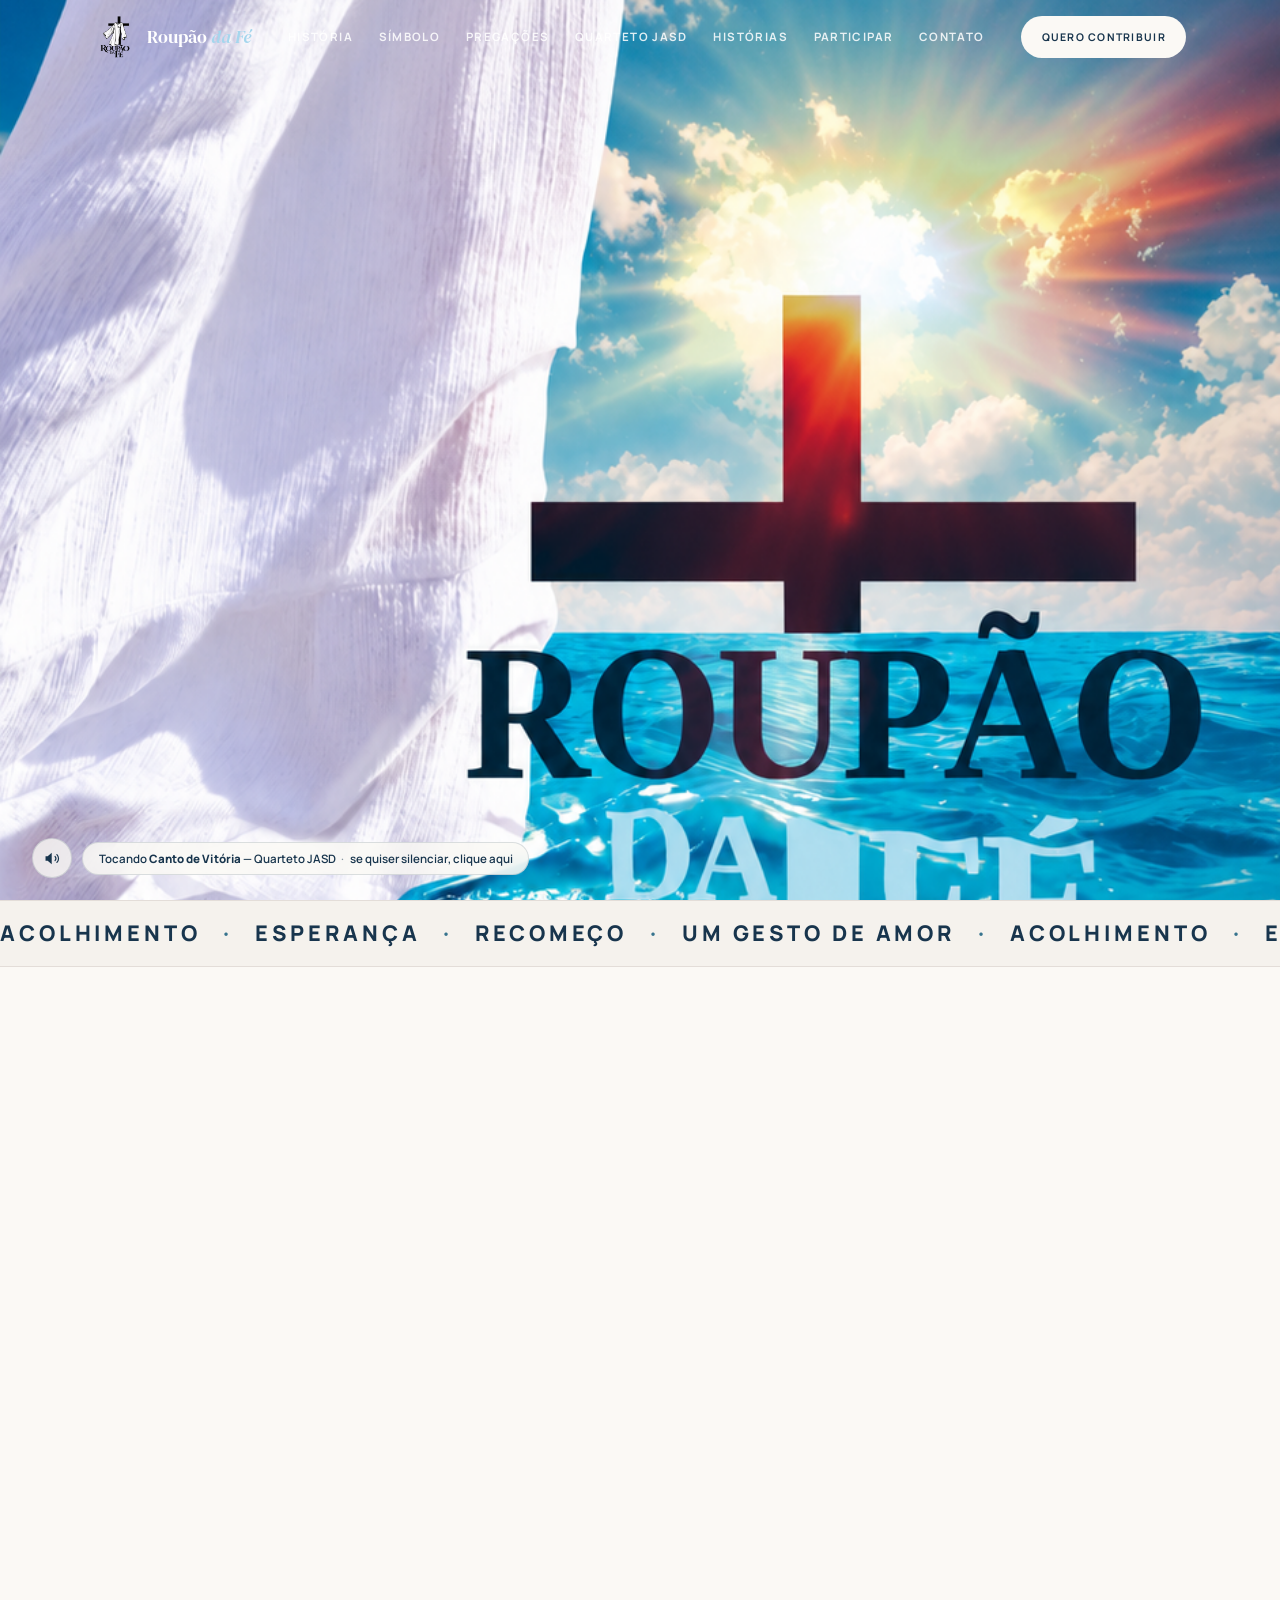
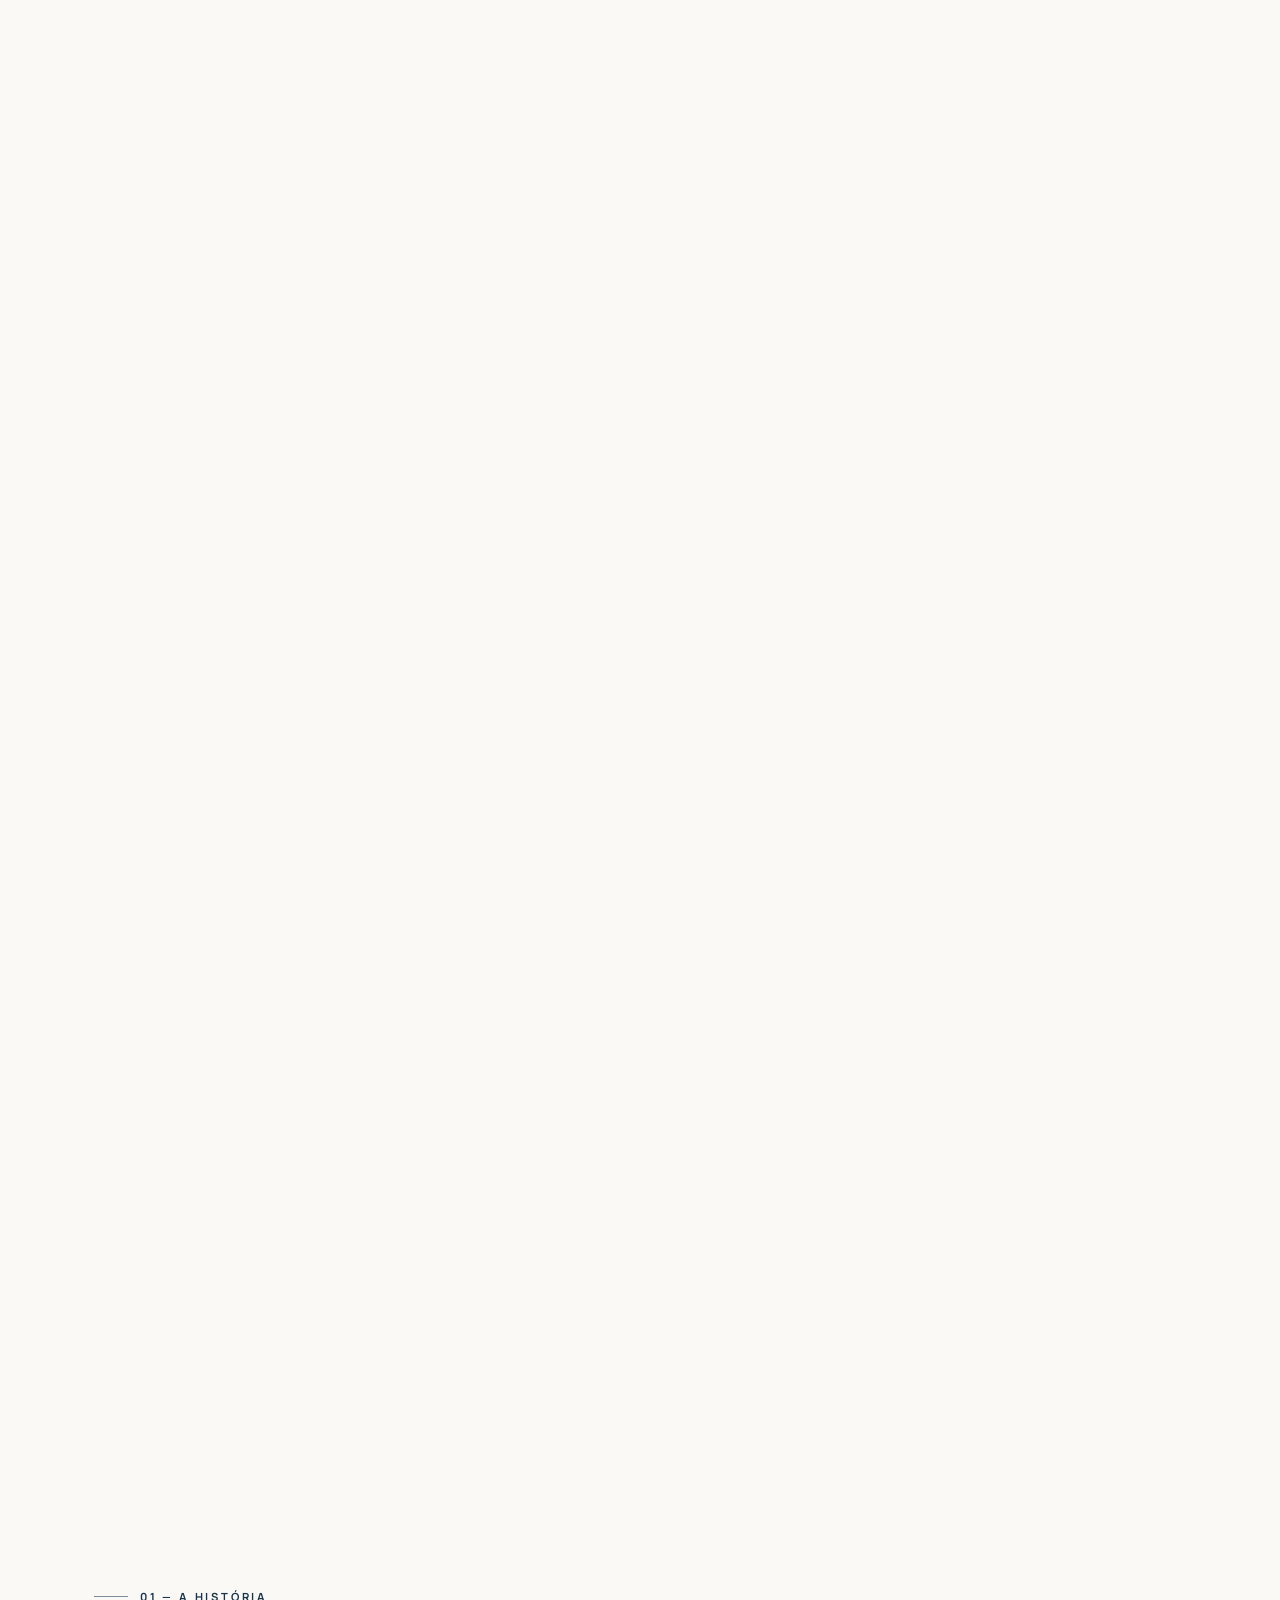
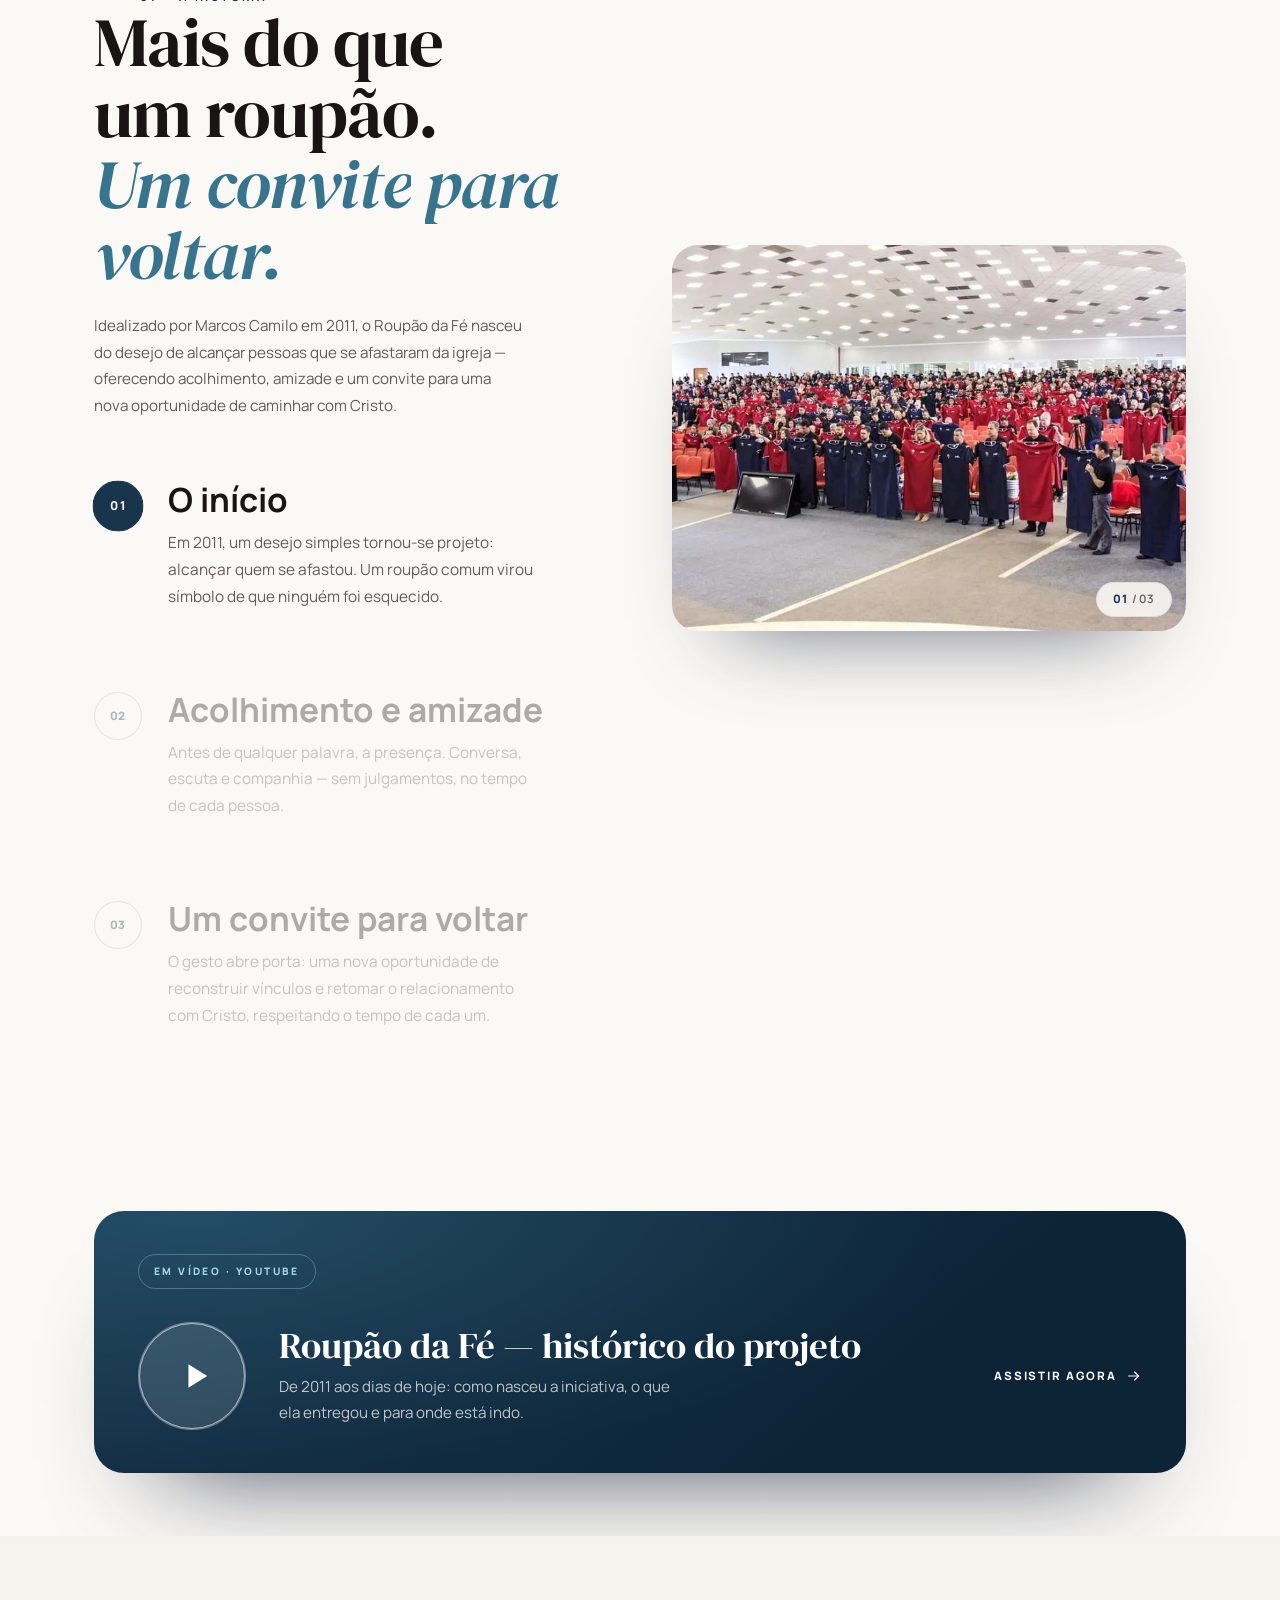
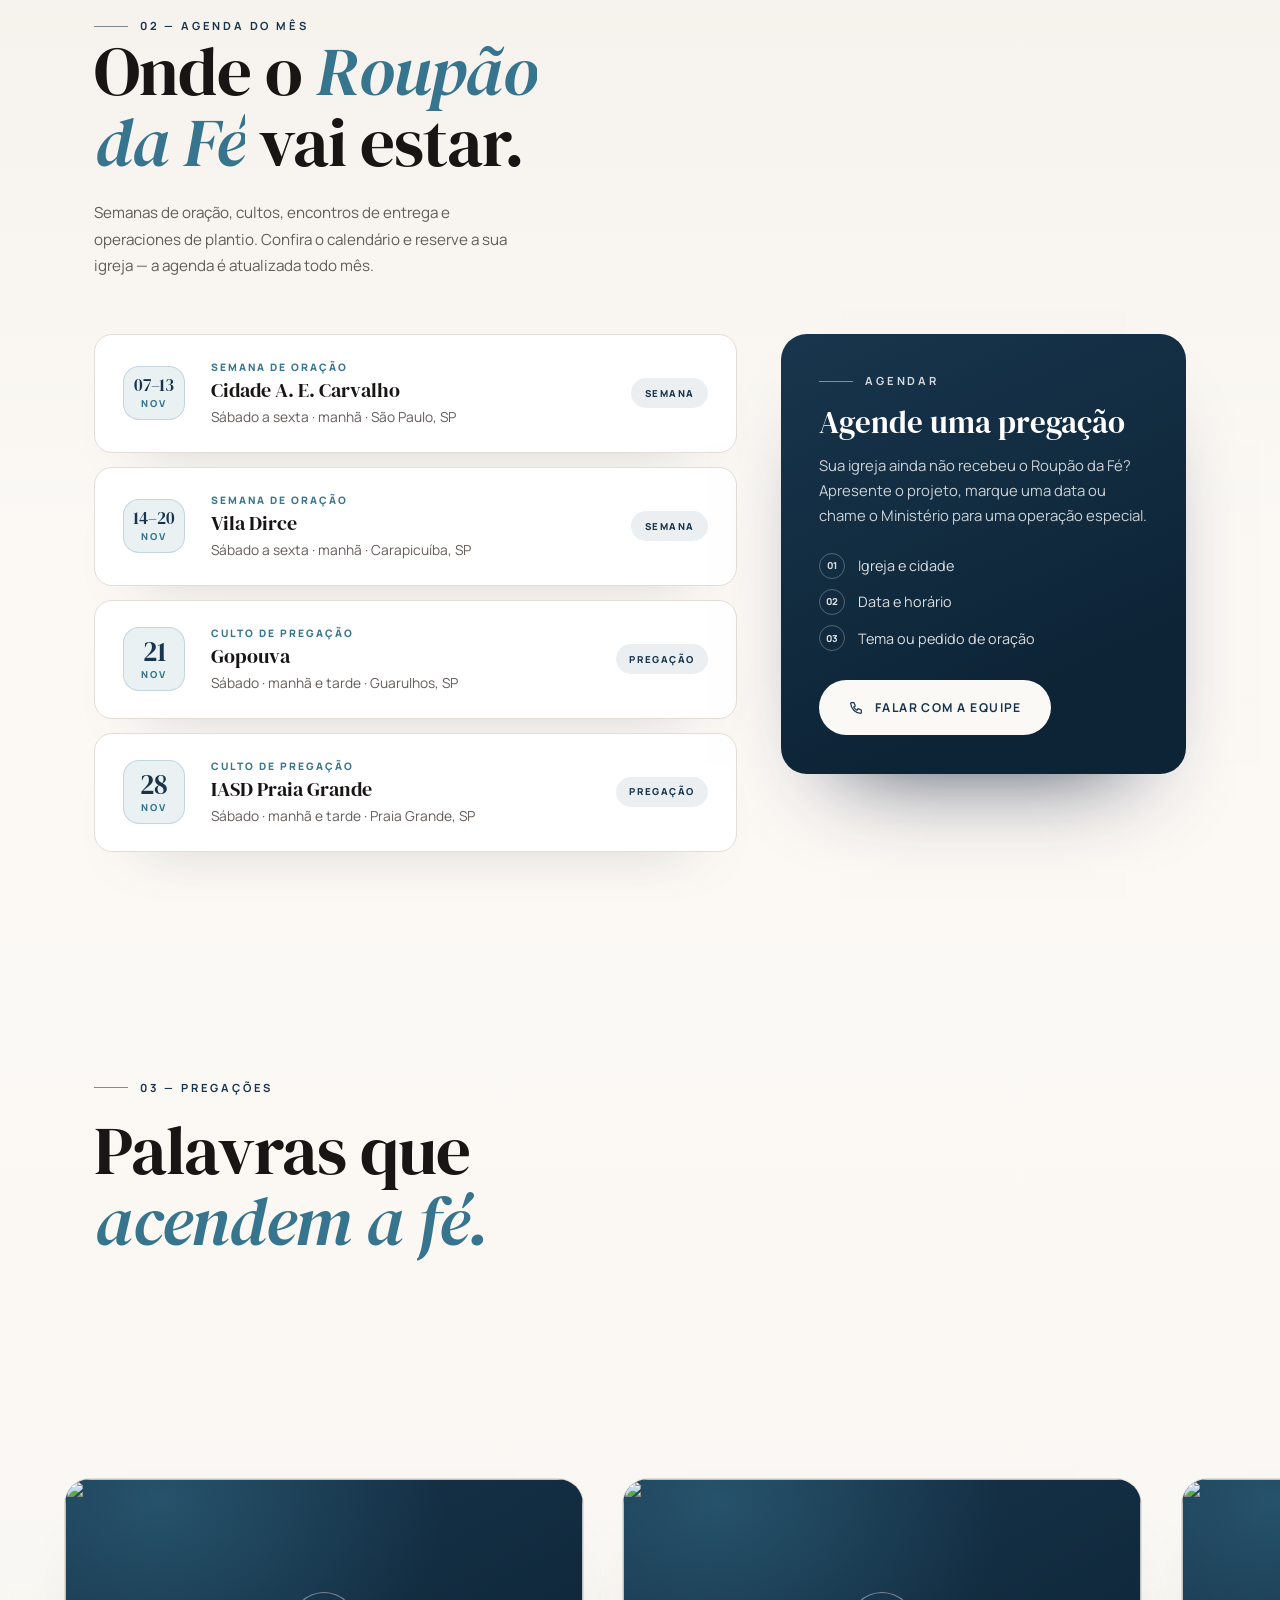
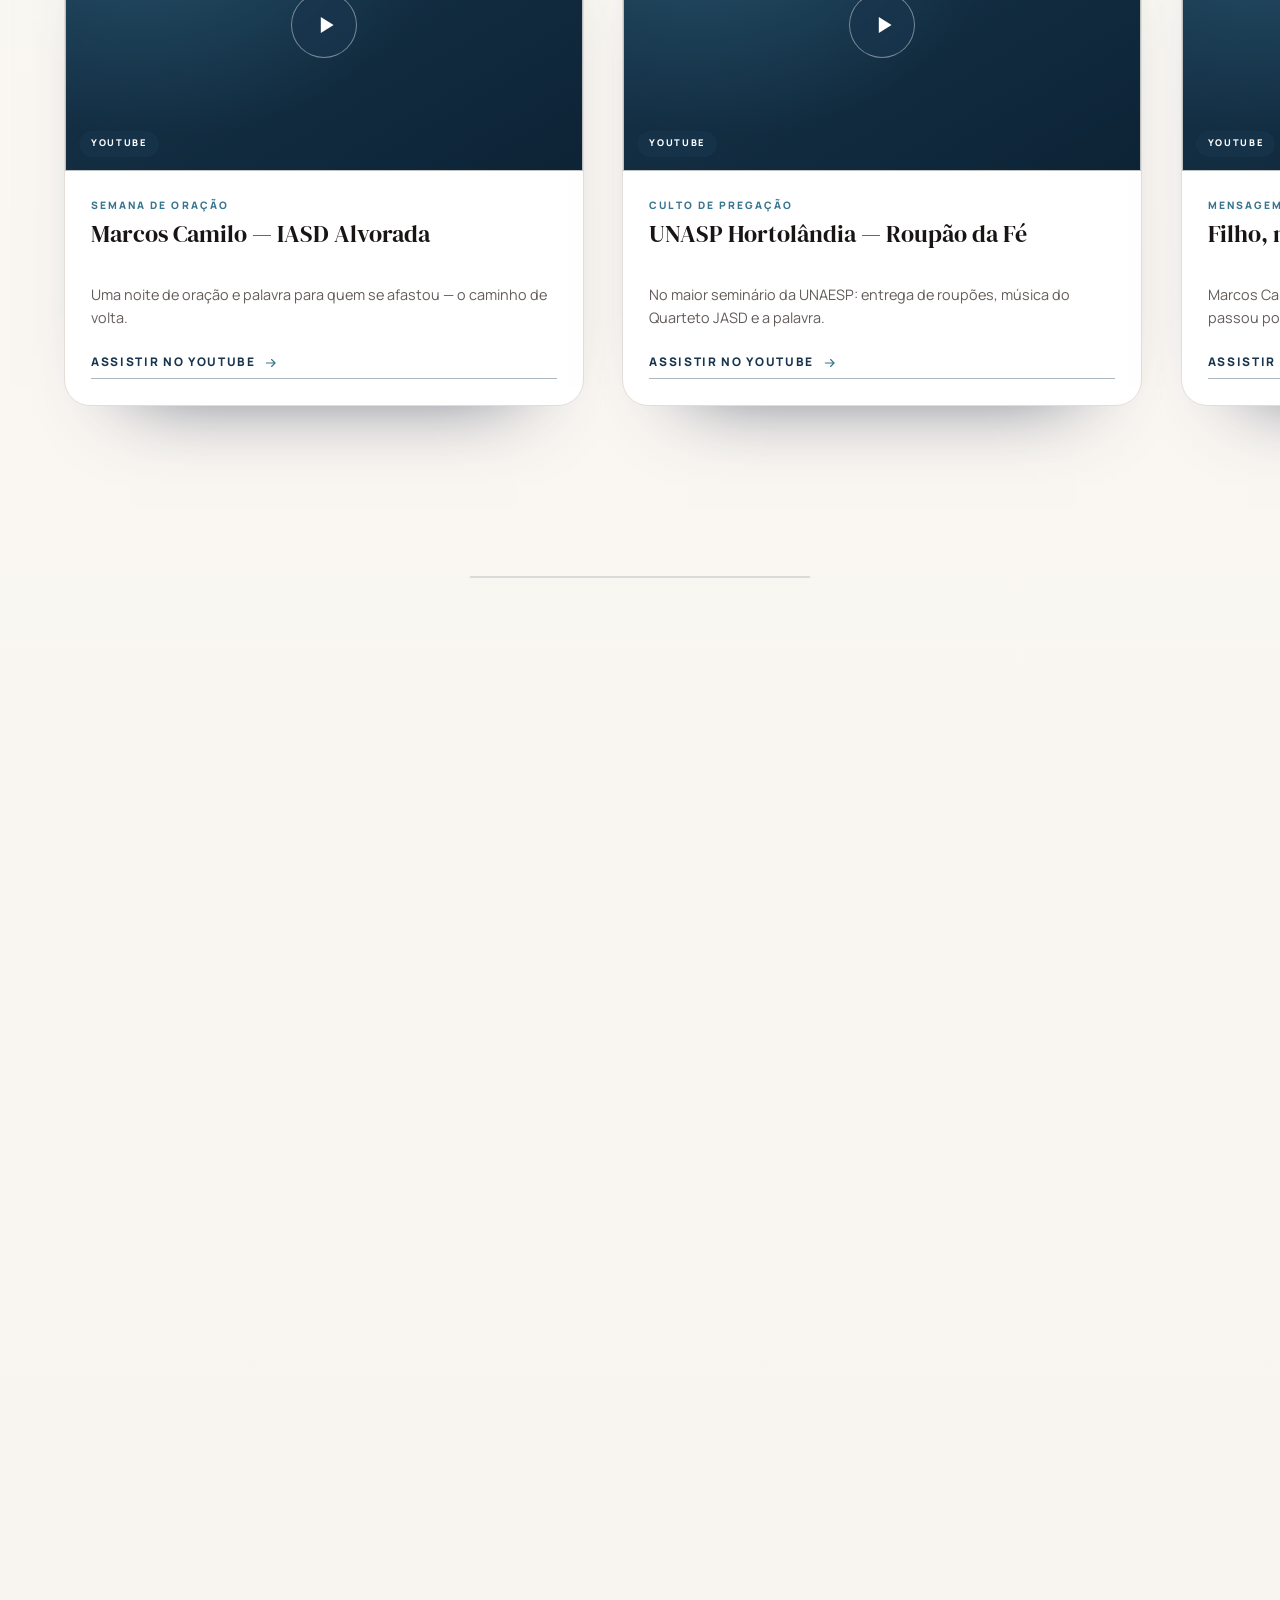
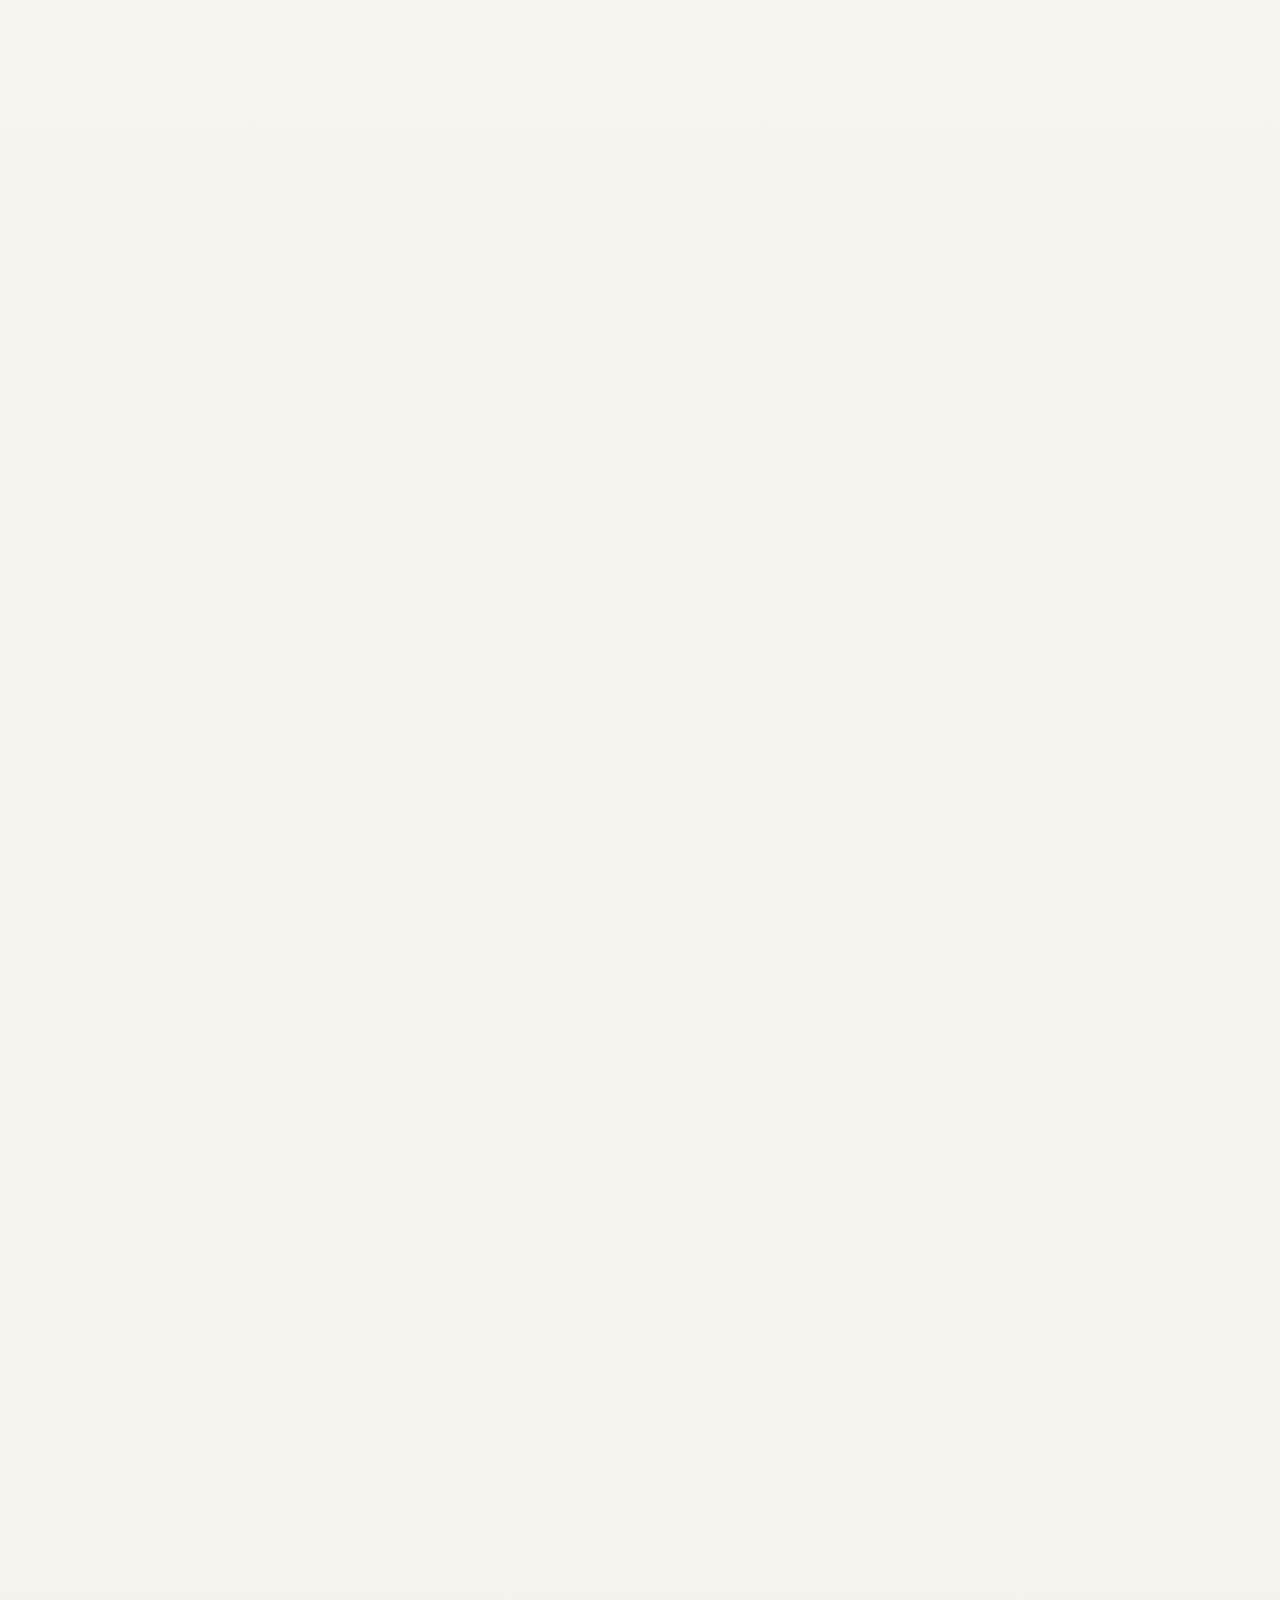
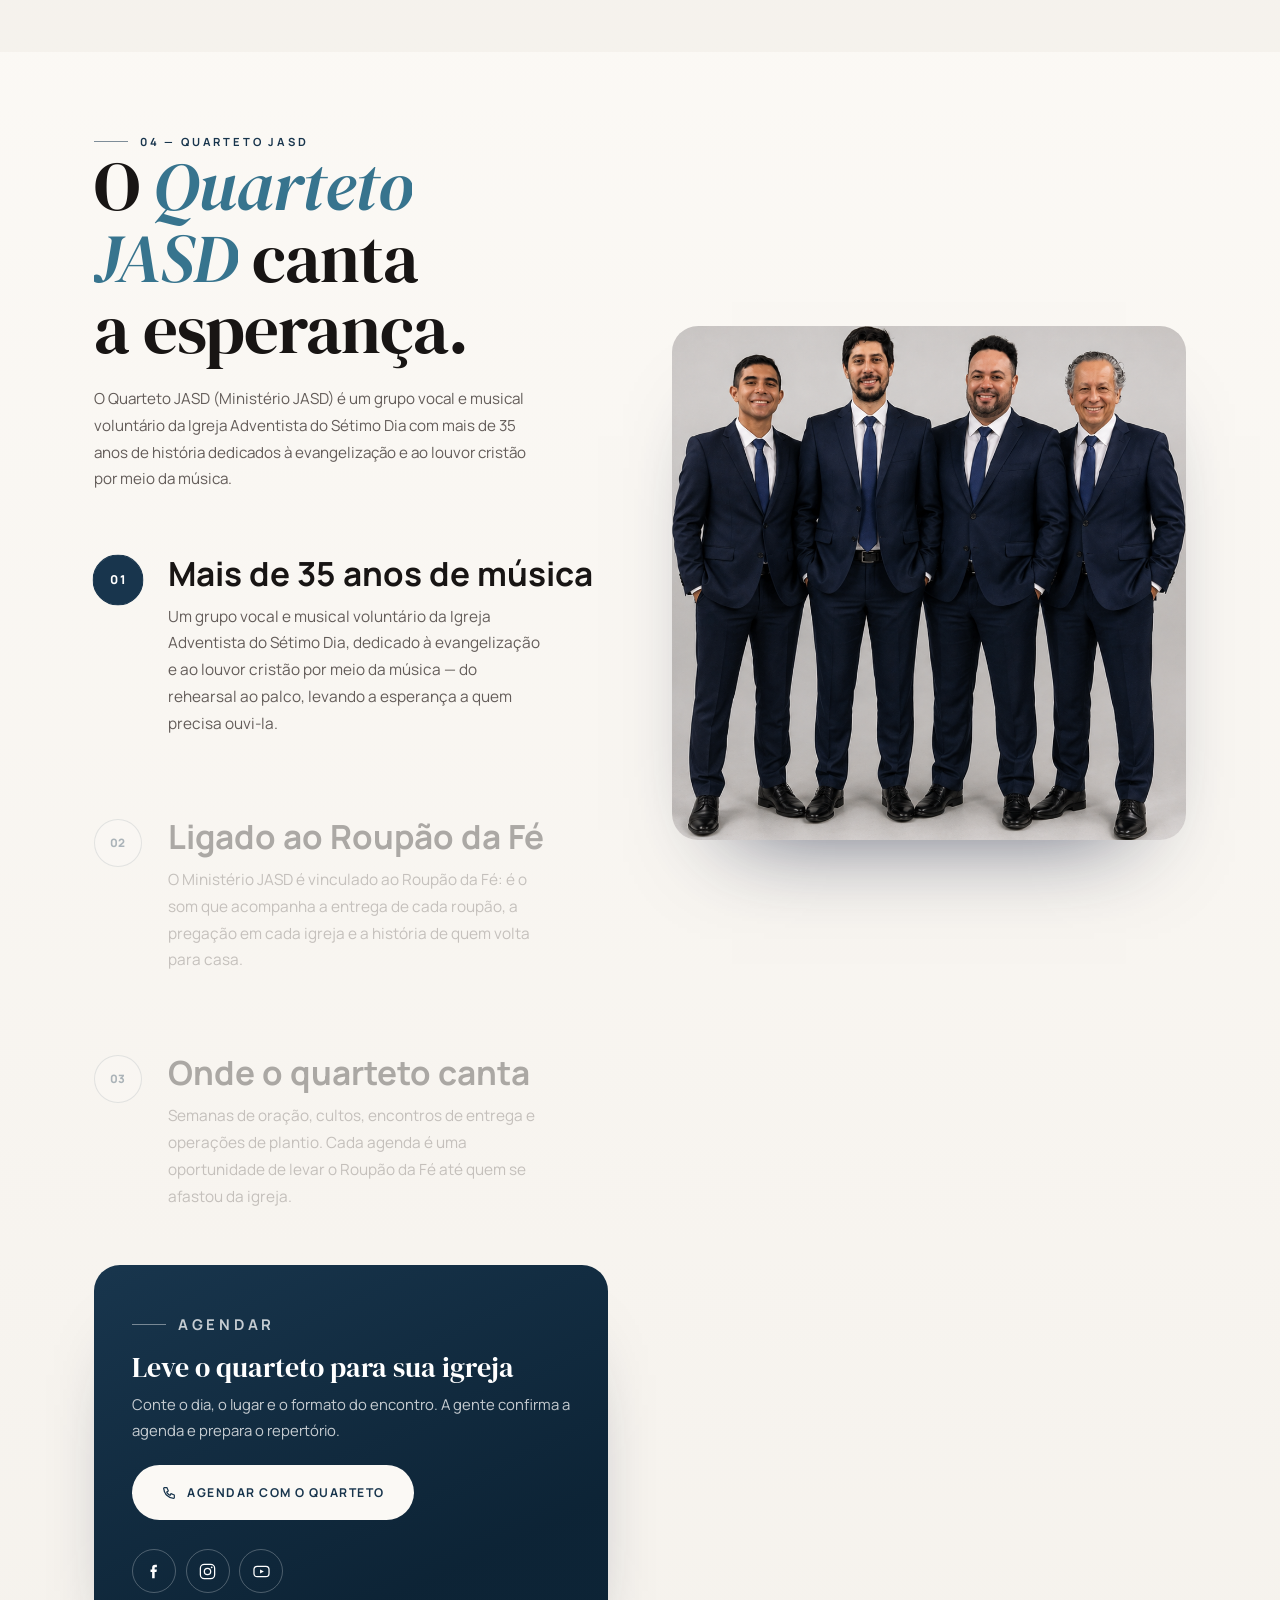
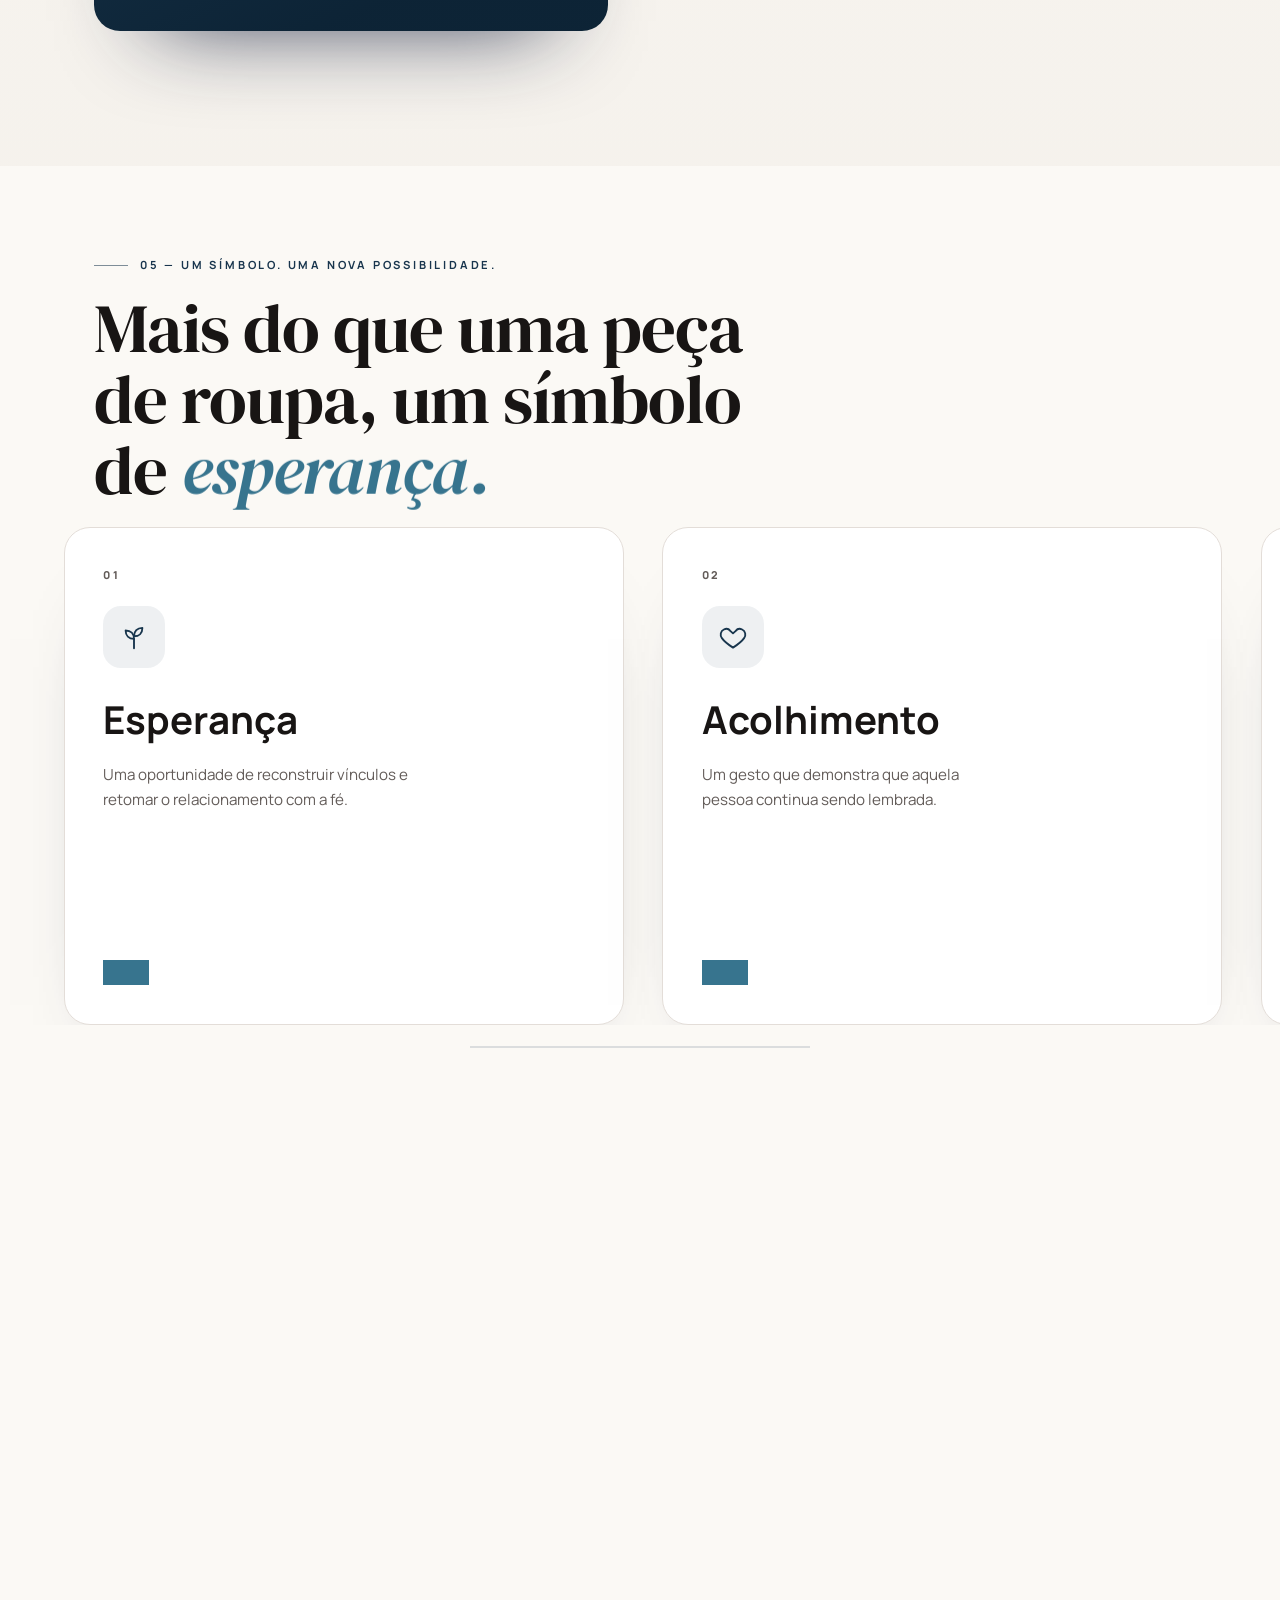
==== commit 8933ee03: "Confirmacao pos-doacao: dialogo com valor aprovado, pendente e falha" ====
--- a/roupaodafe/index.html
+++ b/roupaodafe/index.html
@@ -1568,6 +1568,50 @@
     </main>
 
     <!-- FOTO AMPLIADA (lightbox das fotos do plantio) -->
+    <!-- volta do checkout: confirmação da doação -->
+    <dialog
+      class="doacao-ok"
+      id="doacaoOk"
+      aria-labelledby="doacaoOkTitulo"
+      aria-describedby="doacaoOkTexto"
+    >
+      <div class="doacao-ok__card">
+        <span class="doacao-ok__icon" aria-hidden="true">
+          <svg viewBox="0 0 24 24" width="30" height="30">
+            <path
+              id="doacaoOkIcone"
+              d="M4 12.5l5.5 5.5L20 6.5"
+              fill="none"
+              stroke="currentColor"
+              stroke-width="2.1"
+              stroke-linecap="round"
+              stroke-linejoin="round"
+            />
+          </svg>
+        </span>
+
+        <p class="doacao-ok__eyebrow" id="doacaoOkEyebrow">Doação aprovada</p>
+        <h2 class="doacao-ok__title" id="doacaoOkTitulo">Doação aprovada!</h2>
+        <p class="doacao-ok__text" id="doacaoOkTexto">
+          Muito obrigado por contribuir com o Roupão da Fé. Sua doação vai ajudar a levar
+          esperança a mais famílias.
+        </p>
+
+        <div class="doacao-ok__actions">
+          <button class="btn btn--solid" type="button" id="doacaoOkPrincipal" autofocus>
+            Voltar ao site
+          </button>
+          <button class="btn btn--ghost" type="button" id="doacaoOkOutra">
+            Fazer outra doação
+          </button>
+        </div>
+
+        <p class="doacao-ok__note" id="doacaoOkNota">
+          O comprovante fica disponível na sua conta do Mercado Pago.
+        </p>
+      </div>
+    </dialog>
+
     <div class="lightbox" id="lightbox" hidden>
       <div class="lightbox__veil" data-close></div>
 
--- a/roupaodafe/css/style.css
+++ b/roupaodafe/css/style.css
@@ -4450,3 +4450,167 @@
     animation: none;
   }
 }
+
+/* ---------- Confirmação da doação (volta do Mercado Pago) ---------- */
+.doacao-ok {
+  width: min(92vw, 460px);
+  max-width: 460px;
+  max-height: calc(100svh - 32px);
+  margin: auto;
+  padding: 0;
+  border: 0;
+  background: transparent;
+  color: var(--ink);
+  overflow-x: visible;
+  overflow-y: auto;
+  overscroll-behavior: contain;
+}
+
+.doacao-ok::backdrop {
+  background: color-mix(in srgb, var(--navy-deep) 84%, transparent);
+  -webkit-backdrop-filter: blur(9px);
+  backdrop-filter: blur(9px);
+  animation: doacao-ok-veil 0.32s var(--ease);
+}
+
+.doacao-ok__card {
+  position: relative;
+  padding: clamp(28px, 5vw, 44px) clamp(22px, 4.6vw, 40px) clamp(22px, 4vw, 32px);
+  background: var(--white);
+  border-radius: var(--radius);
+  box-shadow: 0 55px 120px -45px rgba(8, 16, 34, 0.9);
+  text-align: center;
+  animation: doacao-ok-in 0.42s var(--ease);
+}
+
+.doacao-ok.is-closing .doacao-ok__card {
+  animation: doacao-ok-out 0.16s ease forwards;
+}
+
+.doacao-ok__icon {
+  display: grid;
+  place-items: center;
+  width: 66px;
+  height: 66px;
+  margin: 0 auto 1.15rem;
+  border-radius: 50%;
+  background: color-mix(in srgb, var(--teal) 14%, transparent);
+  color: var(--teal);
+}
+
+.doacao-ok__icon svg {
+  width: 30px;
+  height: 30px;
+}
+
+.doacao-ok[data-state="pendente"] .doacao-ok__icon {
+  background: color-mix(in srgb, oklch(0.74 0.14 78) 20%, transparent);
+  color: oklch(0.56 0.12 68);
+}
+
+.doacao-ok[data-state="falha"] .doacao-ok__icon {
+  background: color-mix(in srgb, oklch(0.58 0.18 25) 12%, transparent);
+  color: oklch(0.51 0.17 25);
+}
+
+.doacao-ok__eyebrow {
+  font-size: 0.64rem;
+  font-weight: 800;
+  letter-spacing: 0.22em;
+  text-transform: uppercase;
+  color: var(--muted);
+}
+
+.doacao-ok__title {
+  margin-top: 0.5rem;
+  font-family: var(--font-display);
+  font-size: clamp(1.75rem, 4.6vw, 2.3rem);
+  line-height: 1.08;
+  color: var(--navy);
+}
+
+.doacao-ok__text {
+  margin-top: 0.75rem;
+  font-size: 0.94rem;
+  line-height: 1.68;
+  color: var(--muted);
+}
+
+.doacao-ok__text b {
+  font-weight: 800;
+  color: var(--navy);
+}
+
+.doacao-ok__actions {
+  display: grid;
+  gap: 0.6rem;
+  margin-top: 1.5rem;
+}
+
+.doacao-ok__actions .btn {
+  justify-content: center;
+}
+
+.doacao-ok__note {
+  margin-top: 1rem;
+  font-size: 0.68rem;
+  line-height: 1.55;
+  color: var(--muted);
+}
+
+@keyframes doacao-ok-veil {
+  from {
+    opacity: 0;
+  }
+}
+
+@keyframes doacao-ok-in {
+  from {
+    opacity: 0;
+    transform: translateY(16px) scale(0.97);
+  }
+}
+
+@keyframes doacao-ok-out {
+  to {
+    opacity: 0;
+    transform: translateY(6px) scale(0.985);
+  }
+}
+
+@media (prefers-reduced-motion: reduce) {
+  .doacao-ok::backdrop,
+  .doacao-ok__card {
+    animation: none;
+  }
+}
+
+@media (max-height: 560px) {
+  .doacao-ok__card {
+    padding: 22px 22px 20px;
+  }
+
+  .doacao-ok__icon {
+    width: 50px;
+    height: 50px;
+    margin-bottom: 0.75rem;
+  }
+
+  .doacao-ok__icon svg {
+    width: 24px;
+    height: 24px;
+  }
+
+  .doacao-ok__title {
+    font-size: 1.5rem;
+  }
+
+  .doacao-ok__text {
+    font-size: 0.86rem;
+    line-height: 1.55;
+  }
+
+  .doacao-ok__actions {
+    margin-top: 1rem;
+  }
+}
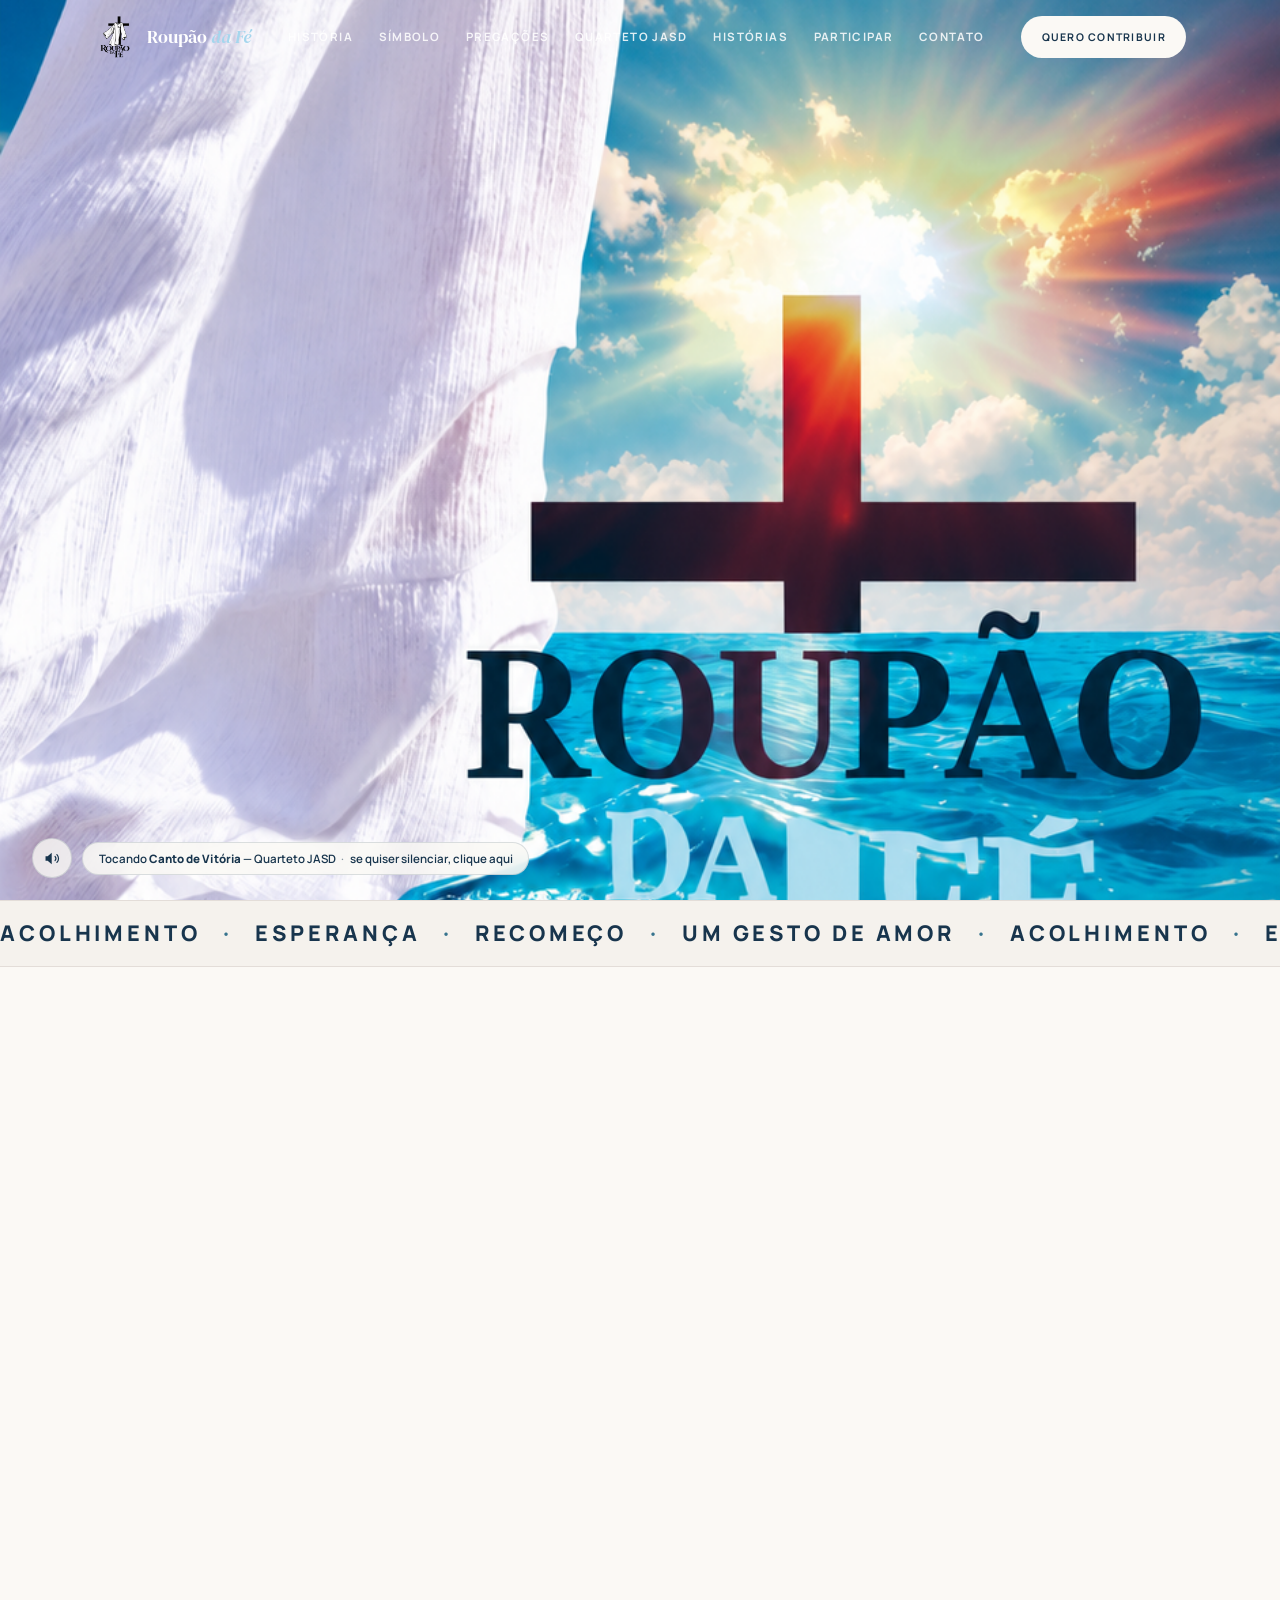
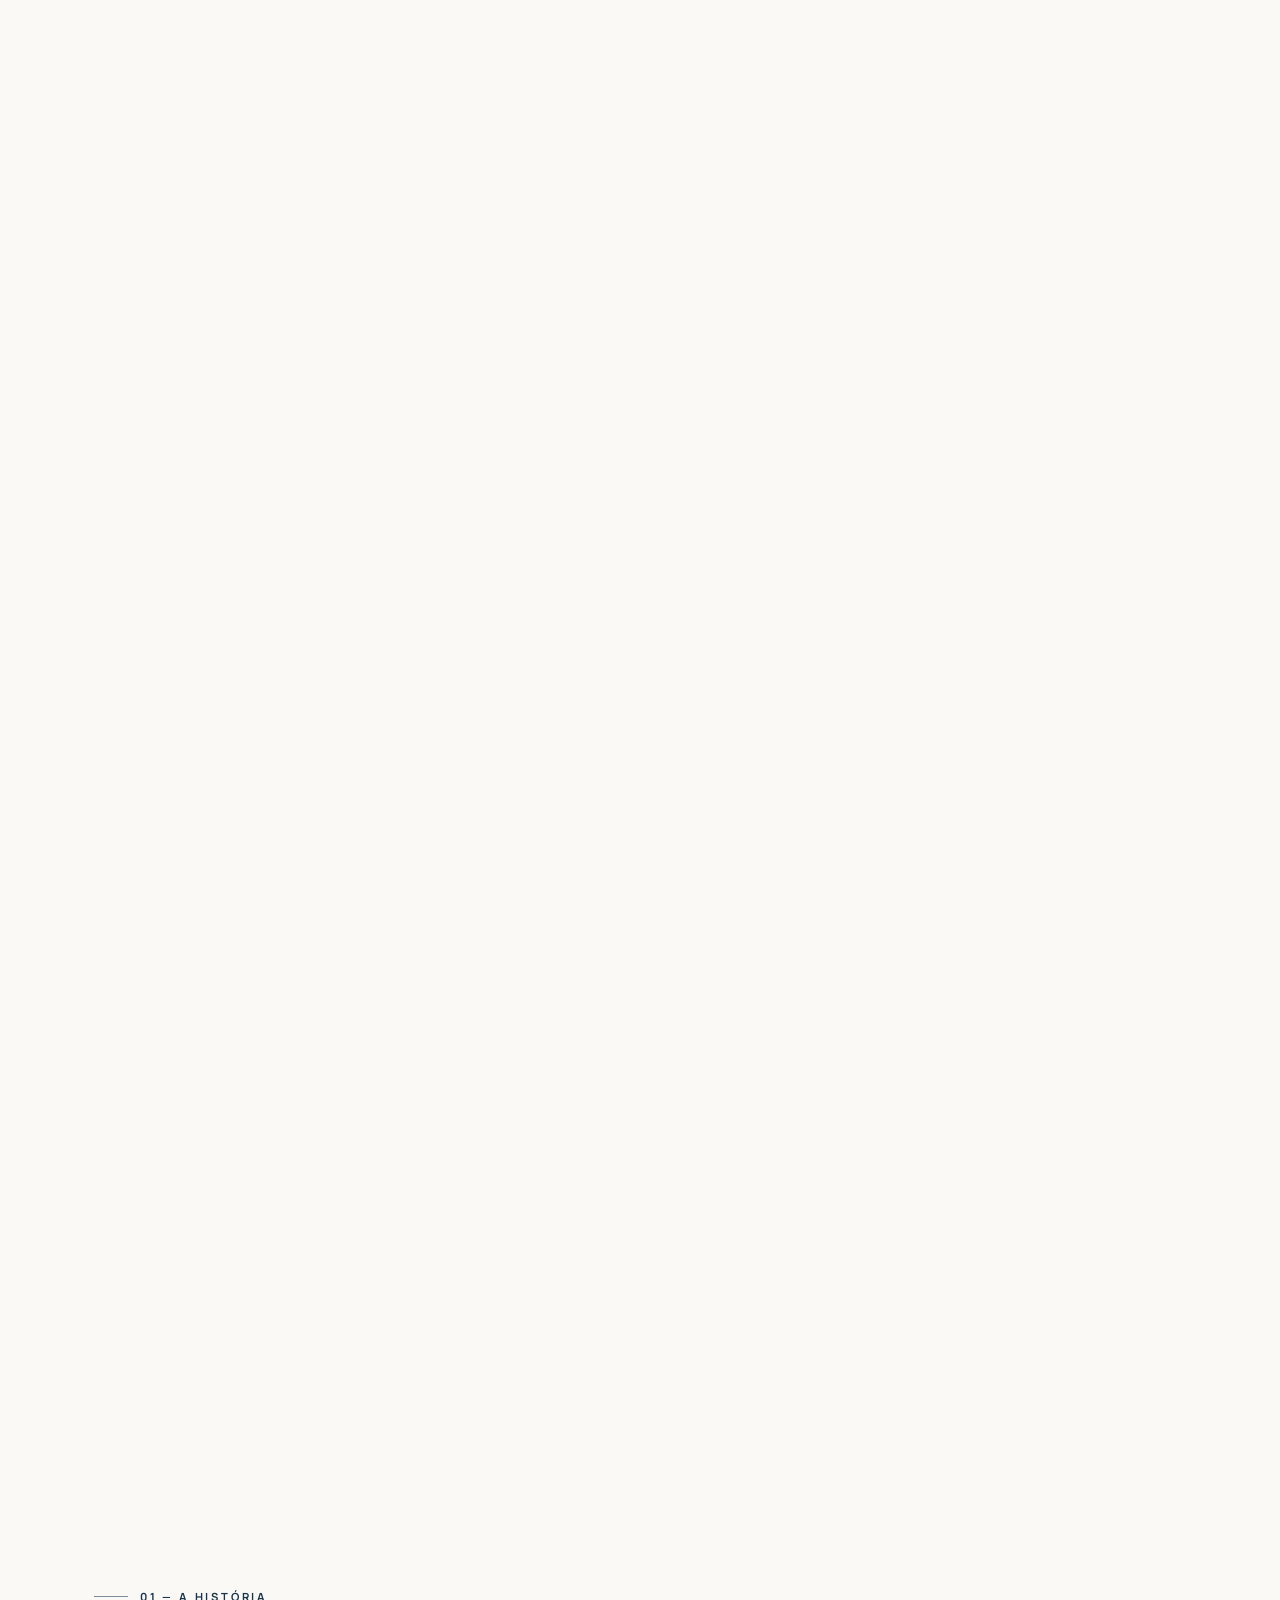
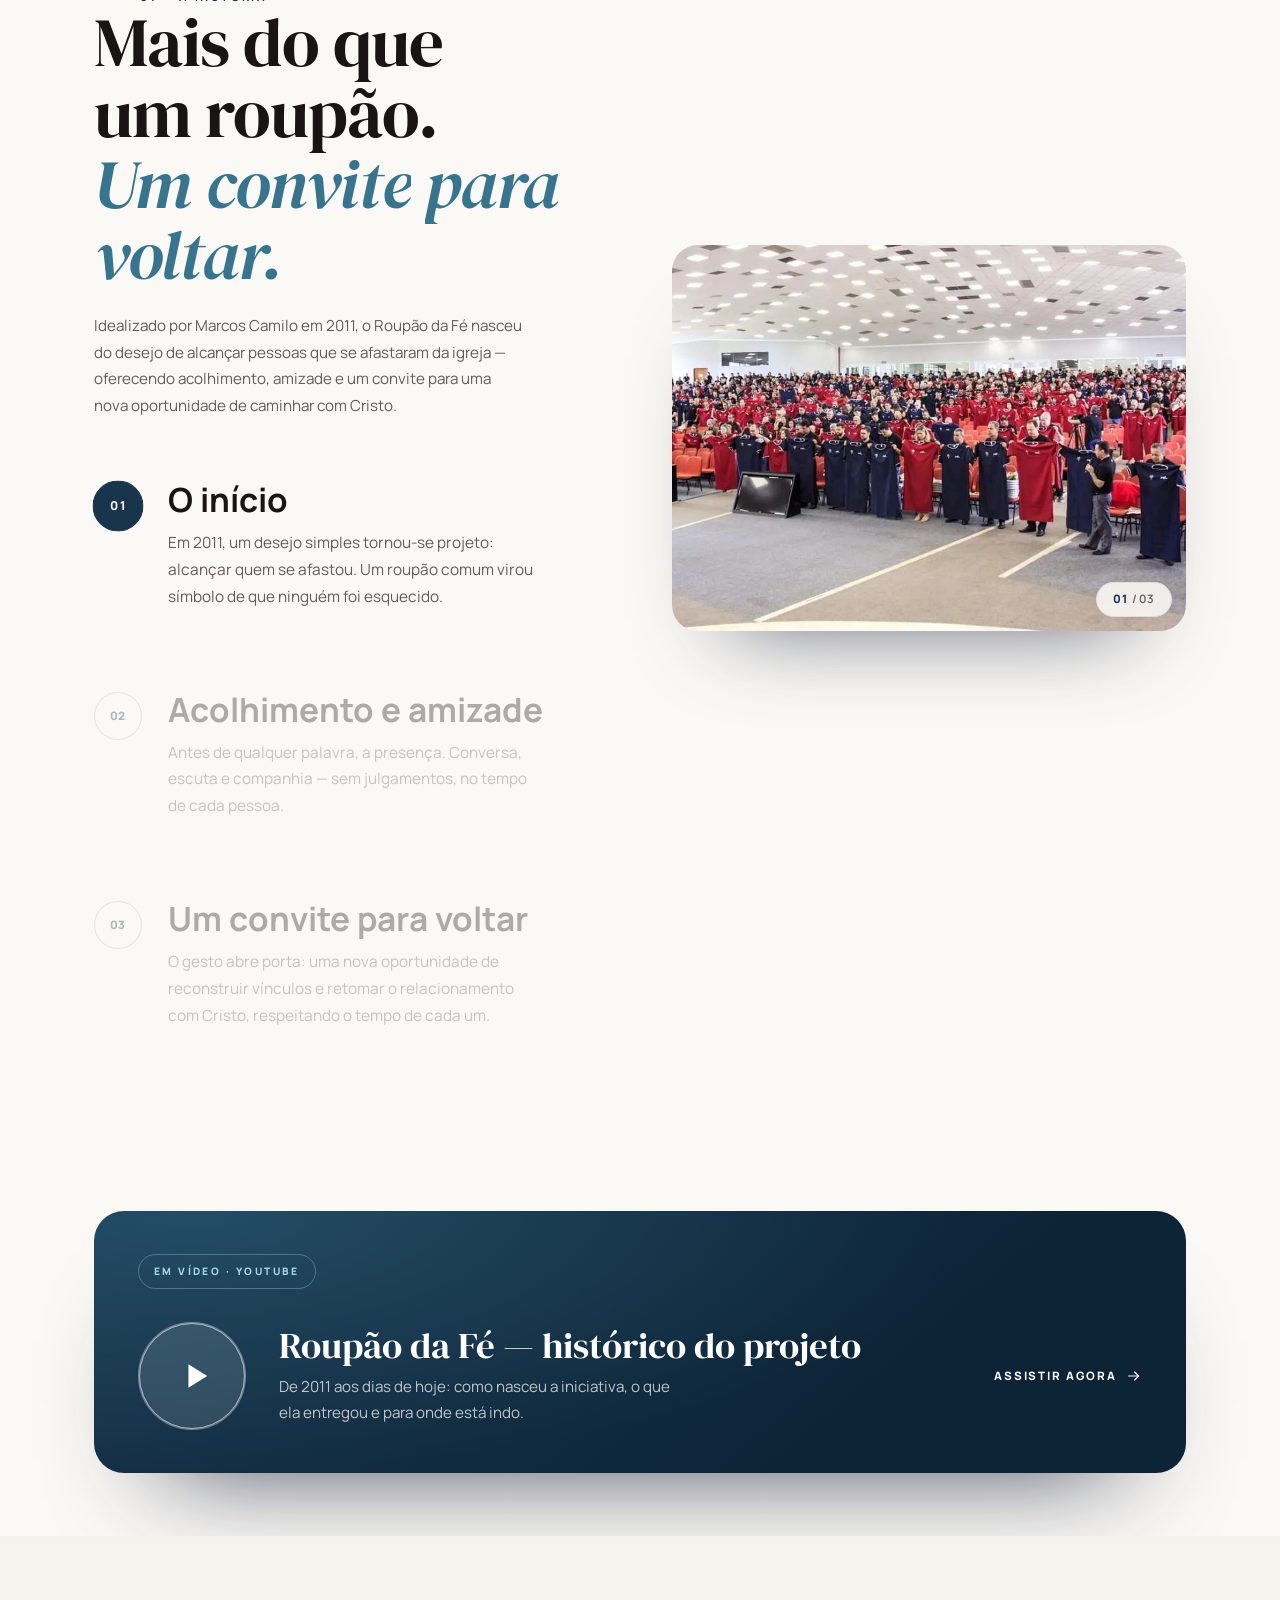
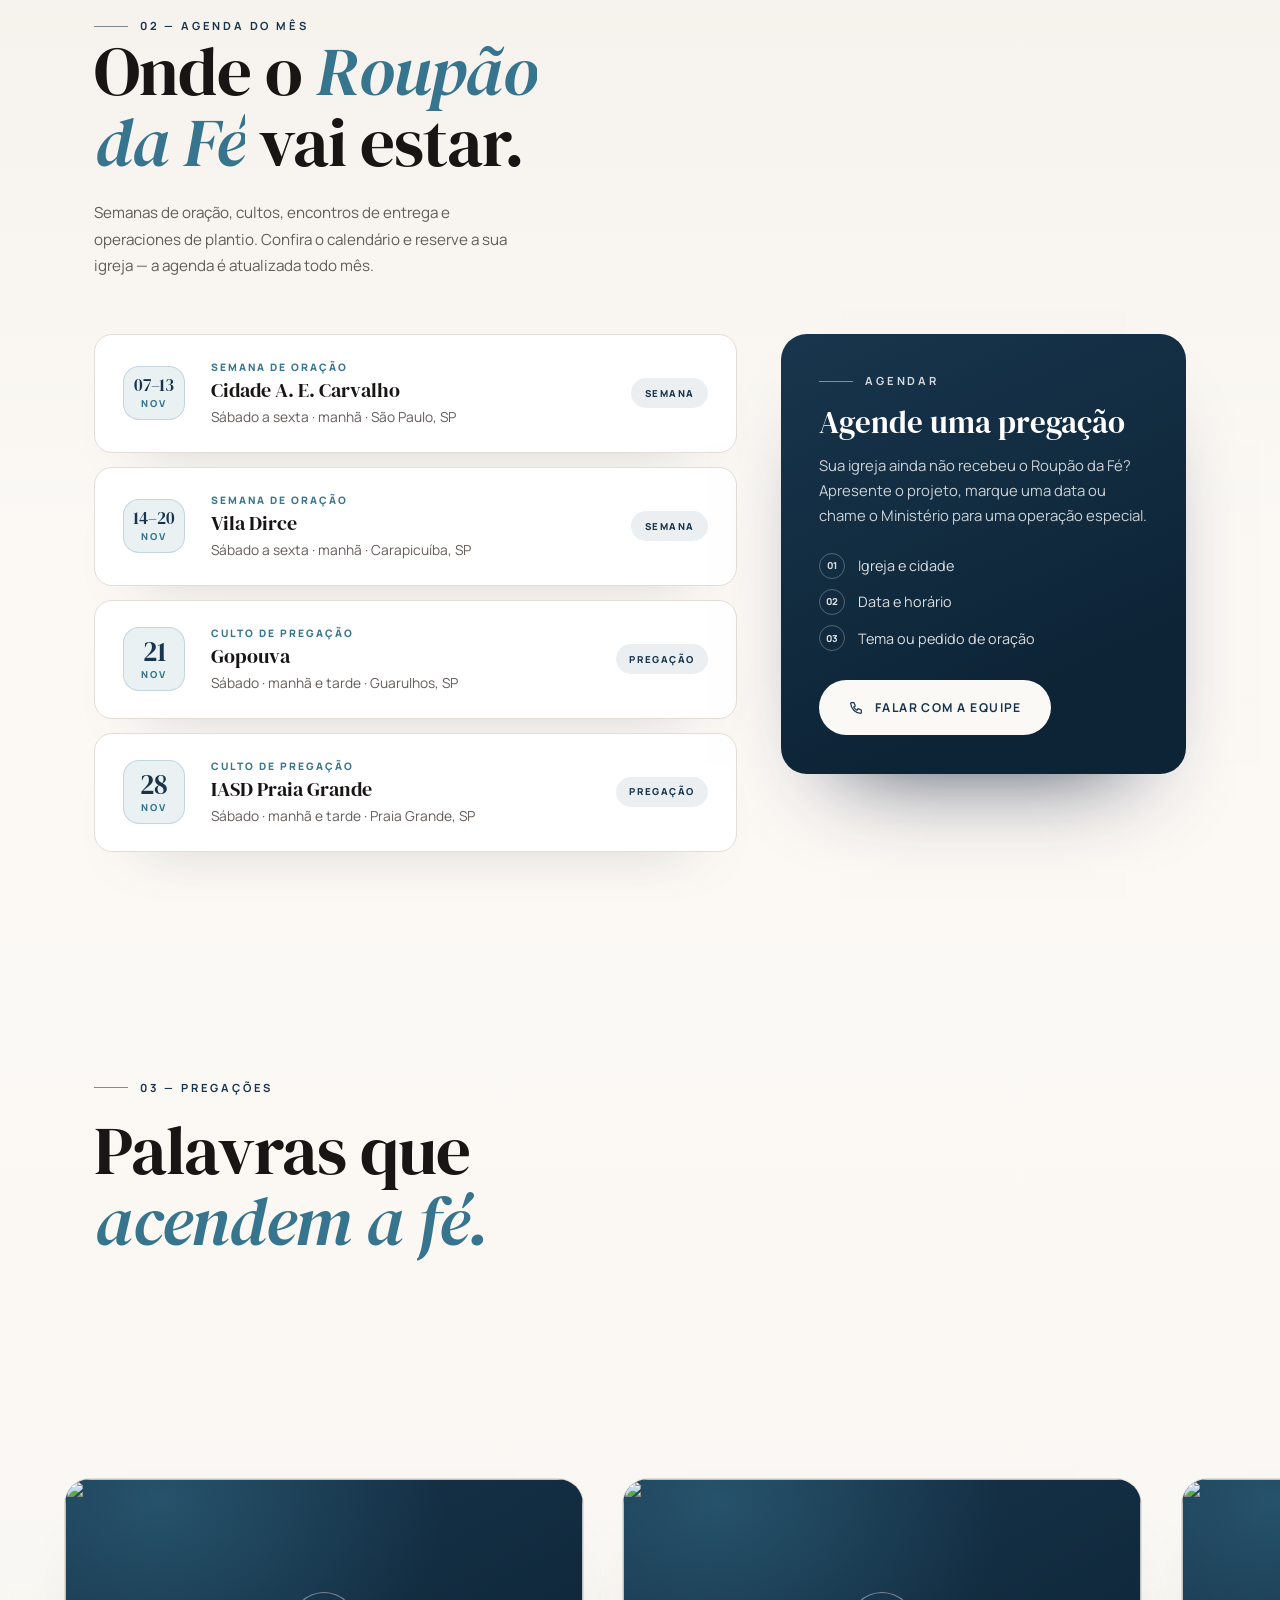
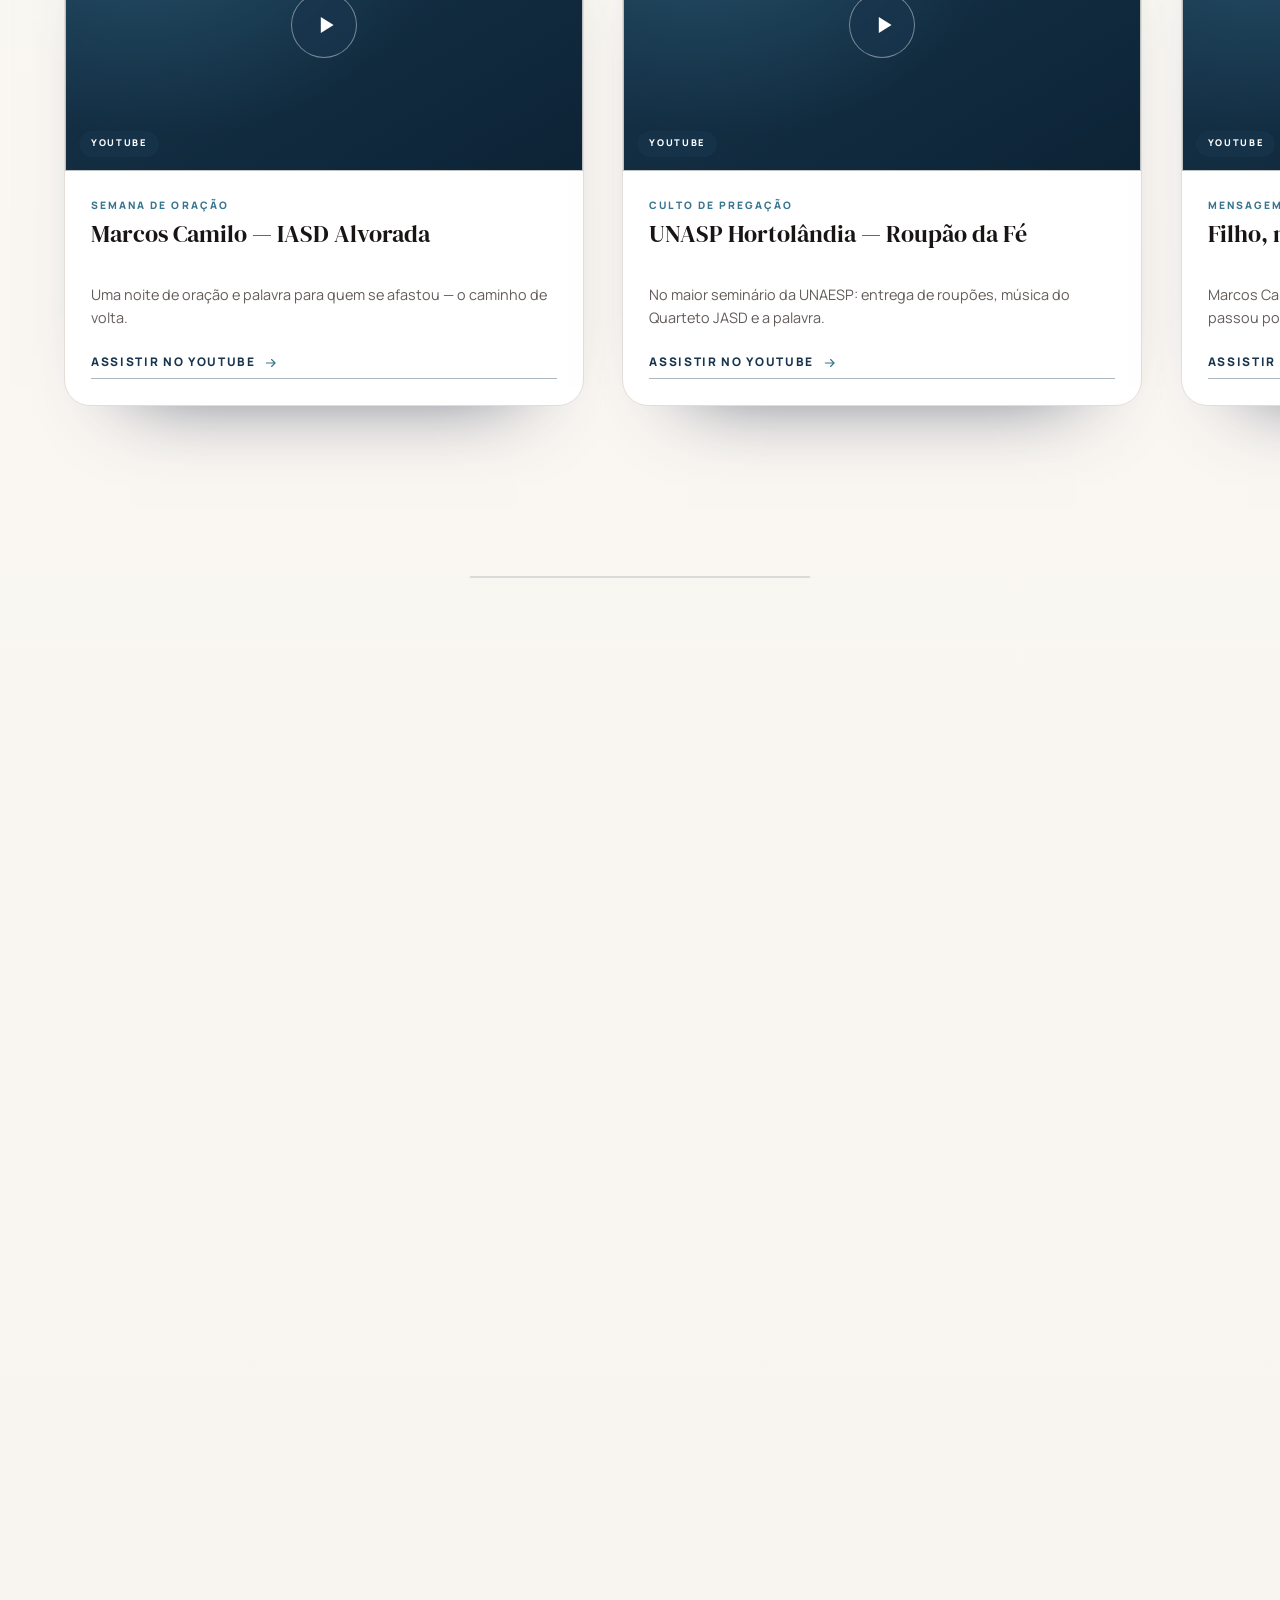
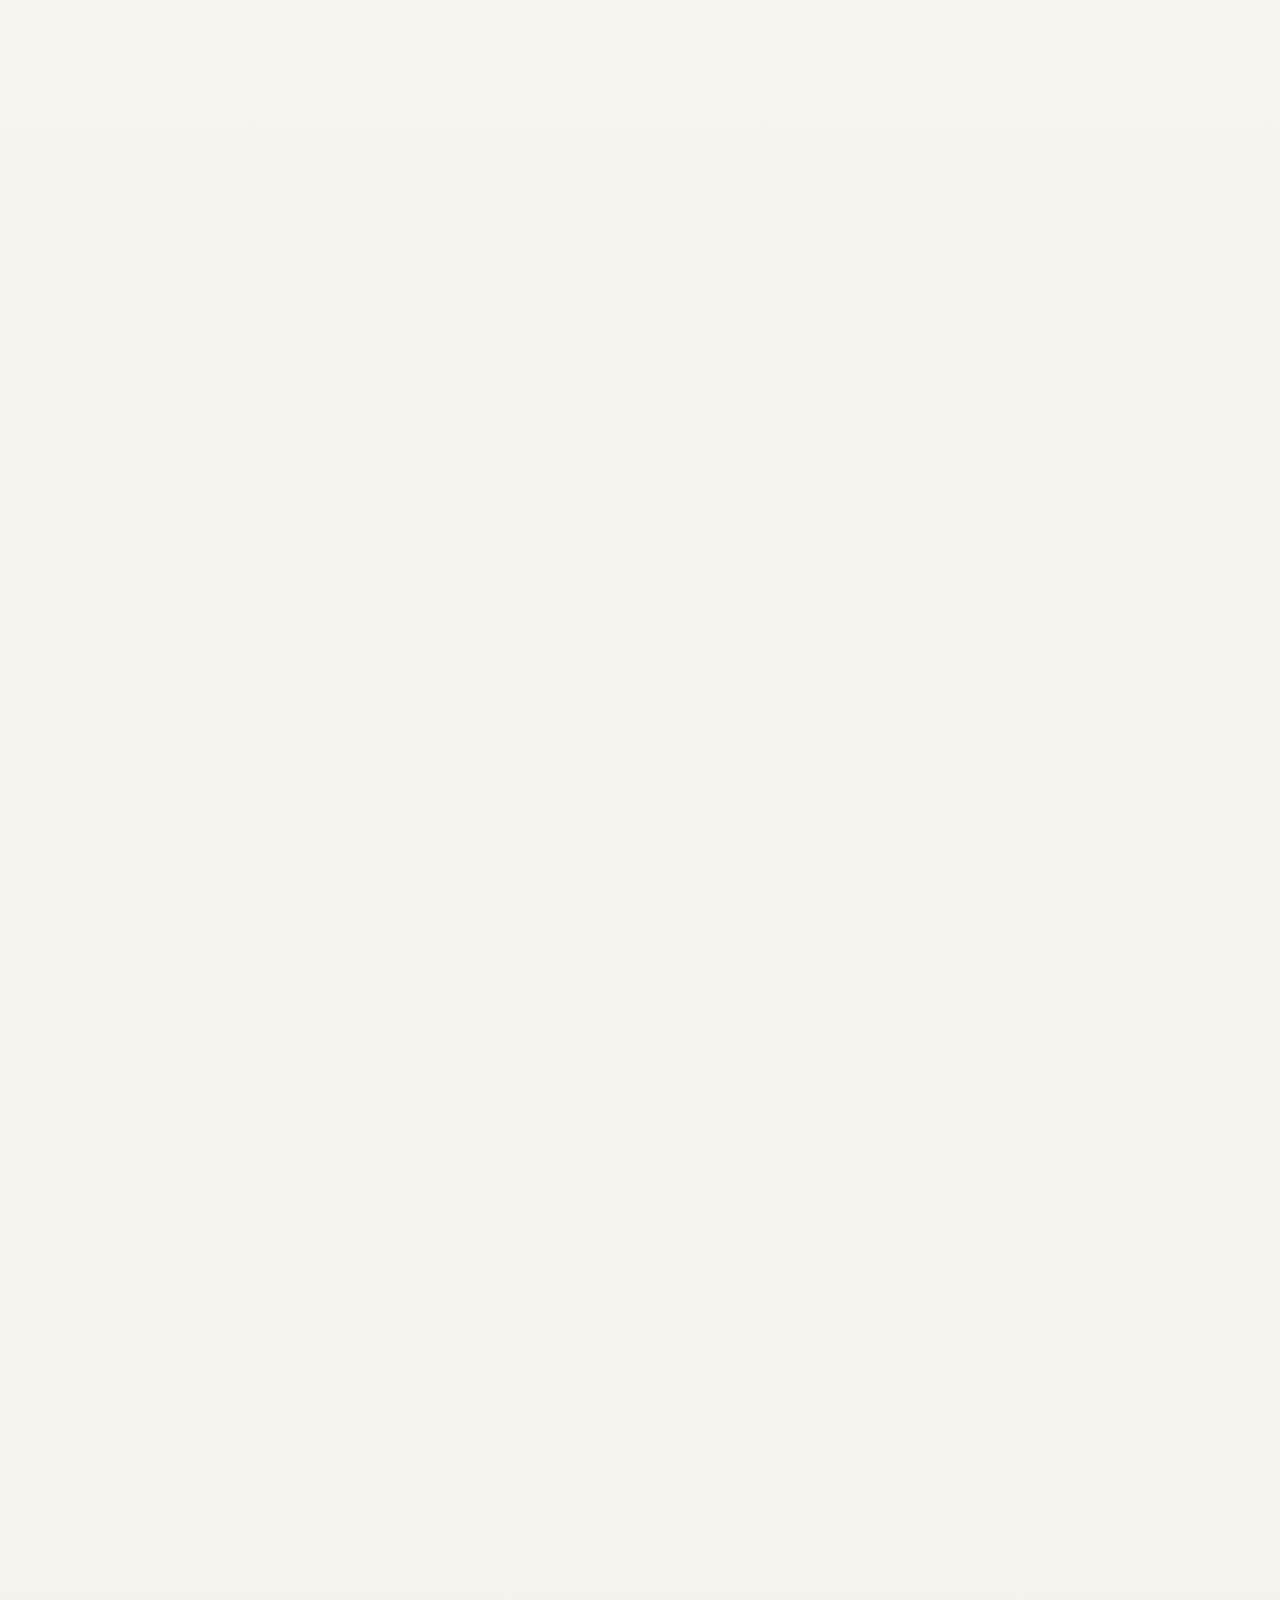
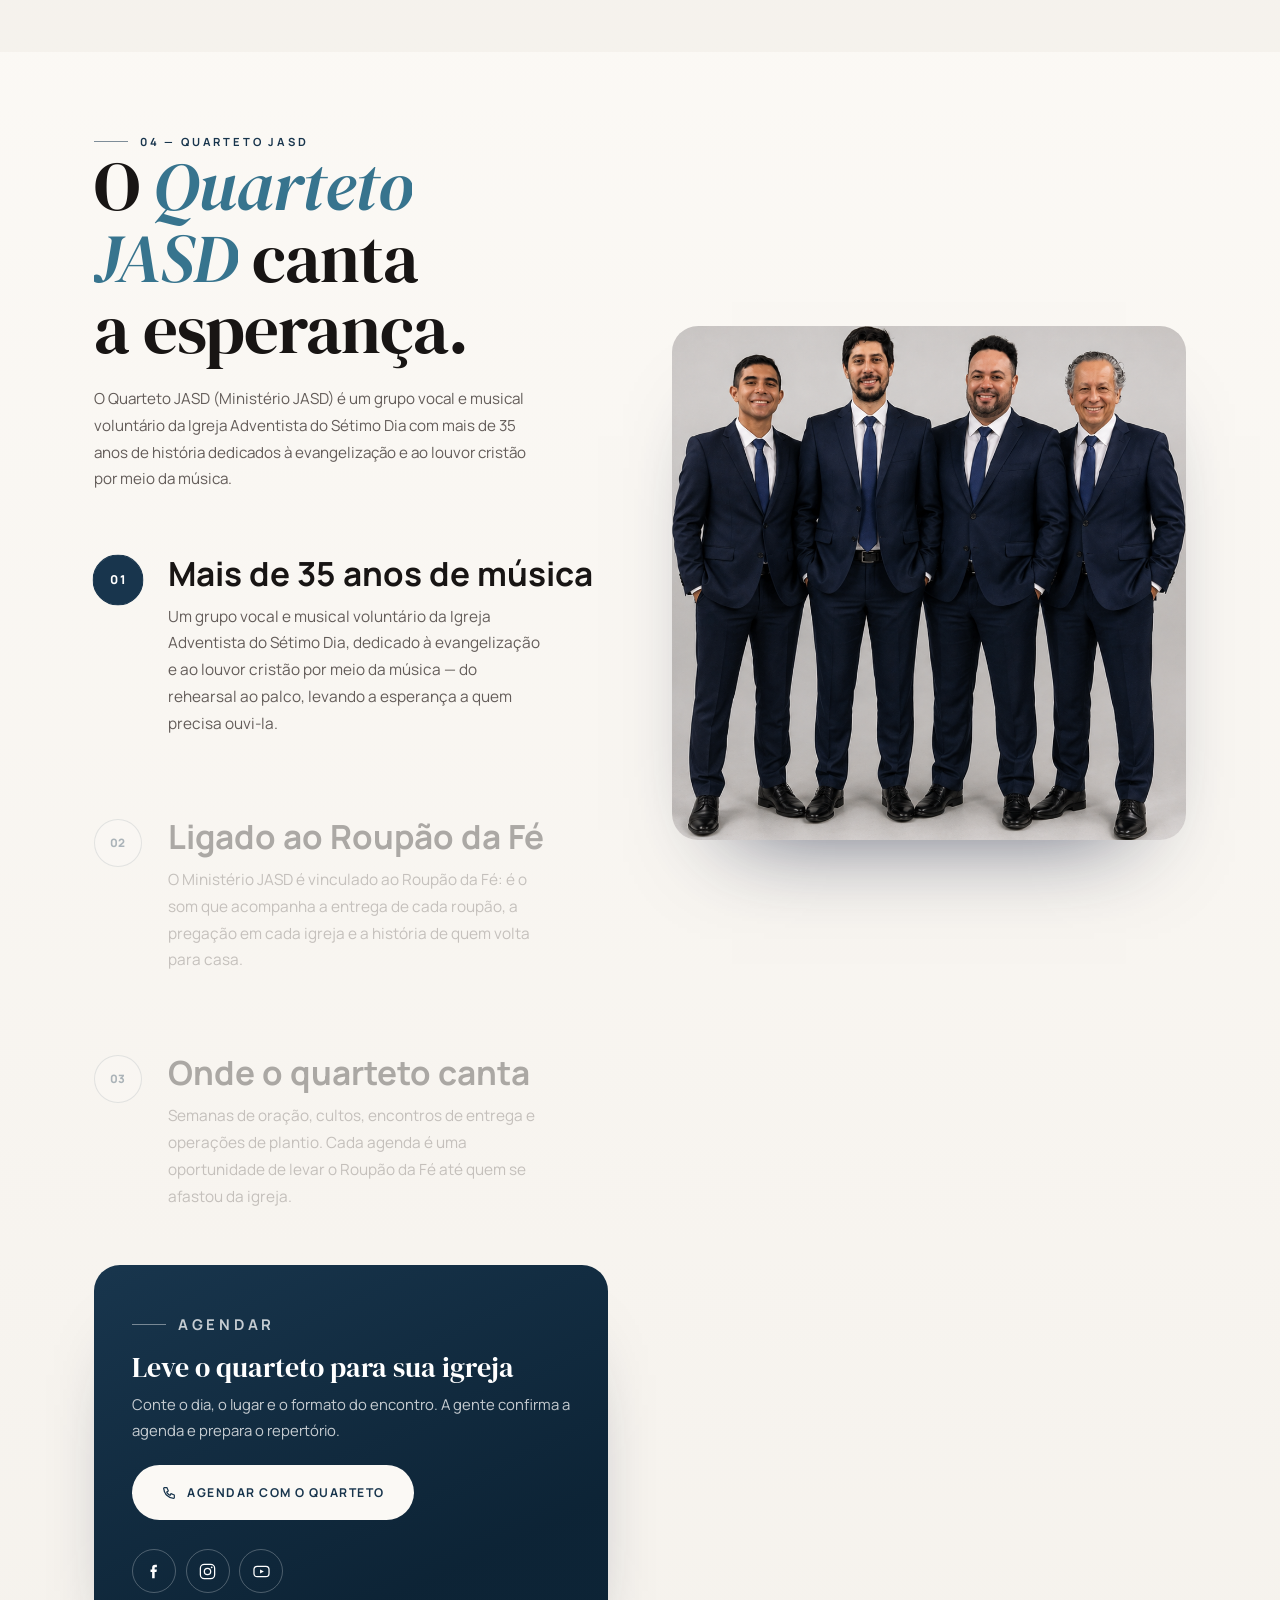
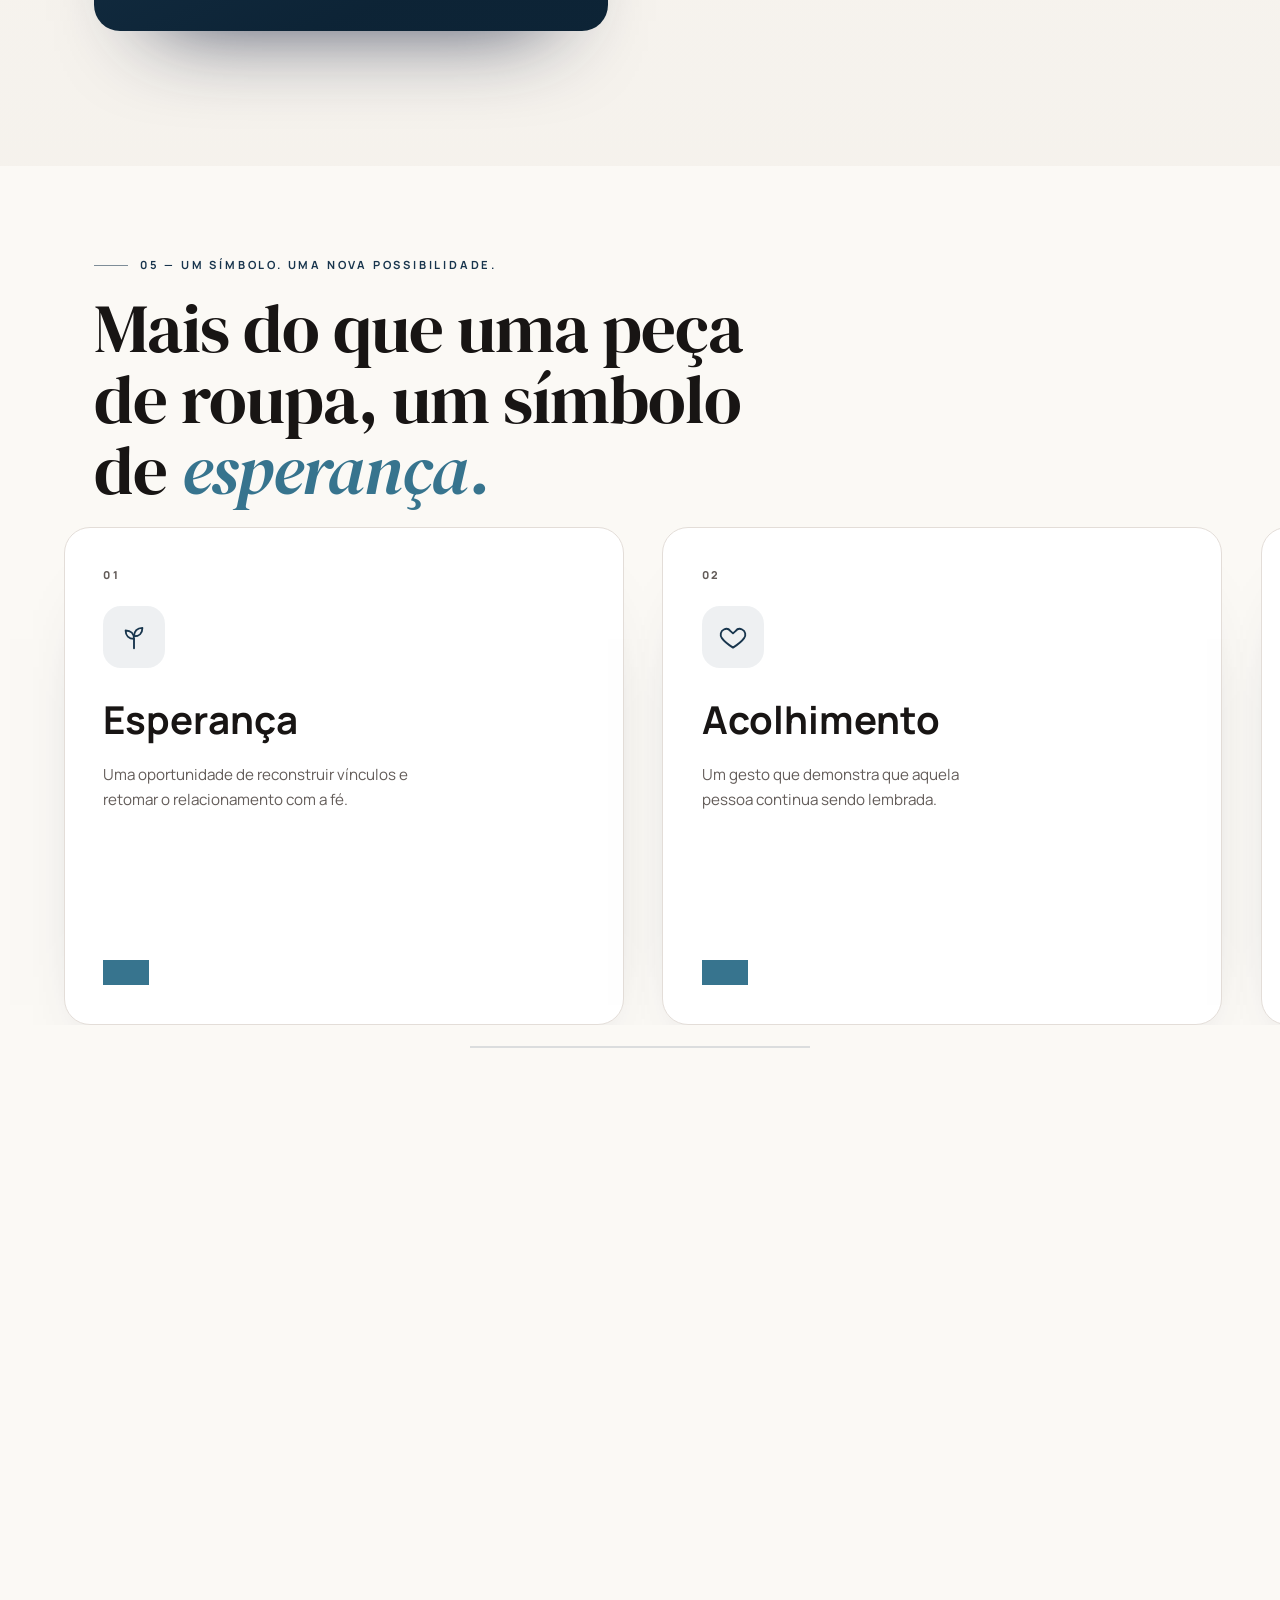
==== commit de062de0: "Site na raiz do dominio roupaodafe.com; /roupaodafe/ passa a redirecionar" ====
--- a/roupaodafe/index.html
+++ b/roupaodafe/index.html
@@ -1,1635 +1,21 @@
 <!doctype html>
-<html lang="pt-BR" class="no-js">
+<html lang="pt-BR">
   <head>
     <meta charset="utf-8" />
     <meta name="viewport" content="width=device-width, initial-scale=1" />
-    <title>Roupão da Fé — Uma história pode recomeçar</title>
-    <meta
-      name="description"
-      content="Uma experiência de scrollytelling do Projeto Roupão da Fé: acolhimento, esperança e reconexão espiritual. Conheça a história, participe e contribua."
-    />
-    <meta property="og:title" content="Roupão da Fé — Uma história pode recomeçar" />
-    <meta
-      property="og:description"
-      content="Um gesto de amor pode abrir caminho para o reencontro com a fé."
-    />
-    <meta property="og:type" content="website" />
-    <meta property="og:image" content="https://suitehub.github.io/roupaodafe/assets/logo.png?v=3" />
-    <meta property="og:image:alt" content="Logo do Roupão da Fé" />
-    <meta name="twitter:card" content="summary_large_image" />
-    <meta name="twitter:image" content="https://suitehub.github.io/roupaodafe/assets/logo.png?v=3" />
-    <meta name="theme-color" content="#faf7f2" />
-
-    <link rel="preconnect" href="https://fonts.googleapis.com" />
-    <link rel="preconnect" href="https://fonts.gstatic.com" crossorigin />
-    <link
-      href="https://fonts.googleapis.com/css2?family=DM+Serif+Display:ital@0;1&family=Manrope:wght@400;500;600;700;800&display=swap"
-      rel="stylesheet"
-    />
-    <link rel="stylesheet" href="vendor/lenis.css" />
-    <link rel="stylesheet" href="css/style.css" />
-    <link rel="icon" href="assets/logo.png?v=3" type="image/png" />
-    <link rel="apple-touch-icon" href="assets/logo.png?v=3" />
+    <title>Roupão da Fé — roupaodafe.com</title>
+    <meta name="robots" content="noindex" />
+    <link rel="canonical" href="https://roupaodafe.com/" />
     <script>
-      document.documentElement.classList.remove("no-js");
-      document.documentElement.classList.add("js");
+      /* endereços antigos (/roupaodafe/) passam a viver na raiz do domínio.
+         Mantém a query string e o hash (ex.: ?doacao=sucesso#doar). */
+      location.replace("/" + location.search + location.hash);
     </script>
-    <script>
-      /* Driver híbrido de animação.
-         O GSAP, o Lenis e o lazy-load das imagens dependem de rAF/visibilidade,
-         que o navegador suspende em documentos ocultos (aba em segundo plano,
-         painéis incorporados). Sem isso as animações travam e as fotos nunca
-         carregam — aqui o rAF cai para um timer quando o documento fica oculto. */
-      (function () {
-        var nativeRAF = window.requestAnimationFrame.bind(window);
-        var nativeCAF = window.cancelAnimationFrame.bind(window);
-        var hidden = document.visibilityState !== "visible";
-        var seq = 0;
-        var timers = {};
-        var lastY = -1;
-
-        window.requestAnimationFrame = function (cb) {
-          if (!hidden) return nativeRAF(cb);
-          var id = ++seq;
-          timers[id] = window.setTimeout(function () {
-            delete timers[id];
-            cb(performance.now());
-            /* Em documento oculto o navegador não dispara eventos de scroll
-               (os "scroll steps" do rendering não rodam). Sem eles o
-               ScrollTrigger e os listeners de rolagem nunca atualizam —
-               então repropagamos quando a posição muda. */
-            var y = window.pageYOffset || document.documentElement.scrollTop || 0;
-            if (y !== lastY) {
-              lastY = y;
-              window.dispatchEvent(new Event("scroll"));
-            }
-          }, 16);
-          return id;
-        };
-
-        window.cancelAnimationFrame = function (id) {
-          if (timers[id] !== undefined) {
-            window.clearTimeout(timers[id]);
-            delete timers[id];
-            return;
-          }
-          nativeCAF(id);
-        };
-
-        document.addEventListener("visibilitychange", function () {
-          hidden = document.visibilityState !== "visible";
-          if (!hidden && window.ScrollTrigger) window.ScrollTrigger.refresh();
-        });
-      })();
-    </script>
+    <meta http-equiv="refresh" content="0; url=/" />
   </head>
-
   <body>
-    <!-- ======================= SPLASH · LOGO ANIMADA ======================= -->
-    <!-- a cruz surge de baixo para cima enquanto um anel se fecha (é o próprio
-         indicador de carga); depois a assinatura entra em cascata, o conjunto
-         dissolve e o pano creme sobe revelando o herói -->
-    <div class="splash" id="preloader" aria-hidden="true">
-      <span class="splash__glow"></span>
-      <span class="splash__grain"></span>
-
-      <div class="splash__stage">
-        <div class="splash__mark">
-          <span class="splash__halo" data-splash-halo></span>
-
-          <svg class="splash__ring" viewBox="0 0 180 180" data-splash-ring-wrap aria-hidden="true">
-            <circle class="splash__ring-track" cx="90" cy="90" r="80" />
-            <circle class="splash__ring-fill" cx="90" cy="90" r="80" stroke-dasharray="502.65" stroke-dashoffset="502.65" data-splash-ring />
-          </svg>
-
-          <span class="splash__clip" data-splash-clip>
-            <img class="splash__logo" src="assets/logo.png?v=3" alt="" width="424" height="424" />
-          </span>
-        </div>
-
-        <p class="splash__word" aria-hidden="true"><span class="splash__ltr" data-splash-ltr>R</span><span class="splash__ltr" data-splash-ltr>o</span><span class="splash__ltr" data-splash-ltr>u</span><span class="splash__ltr" data-splash-ltr>p</span><span class="splash__ltr" data-splash-ltr>ã</span><span class="splash__ltr" data-splash-ltr>o</span><span class="splash__ltr" data-splash-ltr> </span><i><span class="splash__ltr" data-splash-ltr>d</span><span class="splash__ltr" data-splash-ltr>a</span><span class="splash__ltr" data-splash-ltr> </span><span class="splash__ltr" data-splash-ltr>F</span><span class="splash__ltr" data-splash-ltr>é</span></i></p>
-
-        <p class="splash__tag" aria-hidden="true"><span data-splash-tag>Uma</span> <span data-splash-tag>história</span> <span data-splash-tag>pode</span> <span data-splash-tag>recomeçar</span></p>
-      </div>
-
-      <div class="splash__count" data-splash-count>
-        <span class="splash__count-lbl">carregando</span>
-        <span class="splash__count-num"><span id="preCount">0</span><i>%</i></span>
-      </div>
-
-      <div class="splash__track"><span class="splash__bar" id="preBar"></span></div>
-    </div>
-
-    <!-- ======================= BARRA DE PROGRESSO ======================= -->
-    <div class="topbar" aria-hidden="true"><span class="topbar__fill" id="topbarFill"></span></div>
-
-    <!-- ======================= HEADER ======================= -->
-    <header class="header" id="header">
-      <div class="header__inner">
-        <a class="brand" href="#inicio" aria-label="Roupão da Fé — início">
-          <img src="assets/logo.png?v=3" alt="Roupão da Fé" width="424" height="424" />
-          <span class="brand__text">Roupão <i>da Fé</i></span>
-        </a>
-
-        <nav class="header__nav" aria-label="Navegação principal">
-          <a href="#historia">História</a>
-          <a href="#simbolo">Símbolo</a>
-          <a href="#pregações">Pregações</a>
-          <a href="#quarteto">Quarteto JASD</a>
-          <a href="#historias">Histórias</a>
-          <a href="#participar">Participar</a>
-          <a href="#contato">Contato</a>
-        </nav>
-
-        <div class="header__actions">
-          <a class="btn btn--solid btn--sm" href="#doar">Quero contribuir</a>
-          <button class="menu-toggle" id="menuToggle" aria-expanded="false" aria-controls="menu">
-            <span class="menu-toggle__bars"><i></i><i></i></span>
-            <span class="menu-toggle__text">Índice</span>
-          </button>
-        </div>
-      </div>
-    </header>
-
-    <!-- ======================= MÚSICA DE FUNDO ======================= -->
-    <!-- a trilha começa sozinha na saída do splash; se o navegador exigir
-         um gesto, ela entra no primeiro toque/clique/tecla. O botão do canto
-         liga e muta, mostra a faixa no hover e, logo depois do splash, avisa
-         sozinho o que está tocando; o vídeo em tela cheia silencia enquanto
-         dura. Fica aqui (logo após o cabeçalho) para chegar cedo no Tab. -->
-    <audio id="trilha" src="assets/musica.mp3" loop preload="metadata"></audio>
-
-    <button
-      class="trilha is-off"
-      id="trilhaBtn"
-      type="button"
-      aria-pressed="false"
-      aria-label="Música de fundo"
-      title="Ligar música"
-    >
-      <span class="trilha__disc">
-        <svg class="trilha__icon" viewBox="0 0 24 24" aria-hidden="true">
-          <path class="trilha__speaker" d="M11 4.8 5.9 9.1H3.2v5.8h2.7L11 19.2z" />
-          <path class="trilha__onda" d="M15.2 9.4a3.9 3.9 0 0 1 0 5.2" />
-          <path class="trilha__onda" d="M17.6 7a7.2 7.2 0 0 1 0 10" />
-          <path class="trilha__corte" d="M4.4 19.6 19.6 4.4" />
-        </svg>
-      </span>
-
-      <!-- o texto sai do próprio botão: no hover (e no foco pelo teclado)
-           mostra a faixa; logo depois do splash ele aparece sozinho -->
-      <span class="trilha__texto" data-trilha-texto aria-hidden="true">
-        <span class="trilha__pill">
-          <span class="trilha__titulo" data-trilha-titulo>Canto de Vitória — Quarteto JASD</span>
-          <span class="trilha__aviso" data-trilha-aviso>
-            Tocando <b>Canto de Vitória</b> — Quarteto JASD<i>·</i> se quiser silenciar, clique aqui
-          </span>
-        </span>
-      </span>
-
-      <span class="trilha__status" role="status" aria-live="polite" data-trilha-status></span>
-    </button>
-
-    <!-- ======================= MENU MOBILE ======================= -->
-    <div class="menu" id="menu" aria-hidden="true">
-      <p class="menu__eyebrow">Índice</p>
-      <nav class="menu__nav" aria-label="Índice do site">
-        <a href="#inicio"><span>00</span> Início</a>
-        <a href="#historia"><span>01</span> A História</a>
-        <a href="#agenda"><span>02</span> Agenda do Mês</a>
-        <a href="#pregações"><span>03</span> Pregações</a>
-        <a href="#quarteto"><span>04</span> Quarteto JASD</a>
-        <a href="#simbolo"><span>05</span> Um Símbolo</a>
-        <a href="#historias"><span>06</span> Histórias</a>
-        <a href="#plantio"><span>07</span> Plantio de Igreja</a>
-        <a href="#participar"><span>08</span> Como Participar</a>
-        <a href="#doar"><span>09</span> Contribuir</a>
-        <a href="#contato"><span>10</span> Contato</a>
-      </nav>
-      <a class="menu__phone" href="tel:+5511987612710">(11) 98761-2710</a>
-    </div>
-
-    <main id="main">
-      <!-- ======================= 00 · HERÓI (só a imagem) ======================= -->
-      <!-- Sem texto, sem véu e sem filtro por cima: a foto do topo aparece
-           inteira (object-fit: contain) sobre um fundo desfocado da própria
-           imagem — assim a tela nunca fica com barra vazia nas bordas. -->
-      <section class="hero chapter" id="inicio" data-chapter="inicio">
-        <h1 class="sr-only">Roupão da Fé — Uma história pode recomeçar</h1>
-
-        <div class="hero__bg" data-hero-bg>
-          <!-- no celular o fundo desfocado não existe (a foto ocupa a largura
-               toda); o source vazio evita baixar a topo.png à toa -->
-          <picture class="hero__blur-picture">
-            <source
-              media="(max-width: 900px)"
-              srcset="[data-uri]"
-            />
-            <img
-              class="hero__bg-blur"
-              src="assets/topo.png"
-              alt=""
-              aria-hidden="true"
-              decoding="async"
-            />
-          </picture>
-          <!-- no celular entra a arte vertical (topomobile.png); no PC e nos
-               demais tamanhos continua a topo.png -->
-          <picture class="hero__picture">
-            <source
-              media="(max-width: 600px), (max-width: 900px) and (orientation: portrait)"
-              srcset="assets/topomobile.png"
-            />
-            <img
-              class="hero__bg-img"
-              src="assets/topo.png"
-              alt="Roupão da Fé"
-              width="1366"
-              height="768"
-              fetchpriority="high"
-              decoding="async"
-            />
-          </picture>
-        </div>
-      </section>
-
-      <!-- ======================= FAIXA MARQUEE ======================= -->
-      <div class="marquee" aria-hidden="true">
-        <div class="marquee__track">
-          <span>Acolhimento <i>·</i> Esperança <i>·</i> Recomeço <i>·</i> Um gesto de amor <i>·</i></span>
-          <span>Acolhimento <i>·</i> Esperança <i>·</i> Recomeço <i>·</i> Um gesto de amor <i>·</i></span>
-        </div>
-      </div>
-
-      <!-- ======================= SCROLLYTELLING HORIZONTAL · BATISMOS (cena fixa) =======================
-           Construção espelhada do Skiper30 (parallax de colunas) no eixo X: 3 faixas
-           de 3 fotos (as 9 imagens). Ao chegar aqui a tela trava (pin) e só as
-           faixas andam — da direita para a esquerda — enquanto o scroll desce. -->
-      <section class="batismo" id="batismo" aria-label="Registros de batismo">
-        <div class="batismo__stage" data-batismo>
-          <div class="batismo__row">
-            <div class="batismo__cell"><img src="assets/batismo1.png" alt="Registro de batismo 1" width="1672" height="941" decoding="async" /></div>
-            <div class="batismo__cell"><img src="assets/batismo2.png" alt="Registro de batismo 2" width="1663" height="946" decoding="async" /></div>
-            <div class="batismo__cell"><img src="assets/batismo3.png" alt="Registro de batismo 3" width="1670" height="941" decoding="async" /></div>
-          </div>
-
-          <div class="batismo__row">
-            <div class="batismo__cell"><img src="assets/batismo4.png" alt="Registro de batismo 4" width="1667" height="944" decoding="async" /></div>
-            <div class="batismo__cell"><img src="assets/batismo5.png" alt="Registro de batismo 5" width="615" height="423" decoding="async" /></div>
-            <div class="batismo__cell"><img src="assets/batismo6.png" alt="Registro de batismo 6" width="1212" height="624" decoding="async" /></div>
-          </div>
-
-          <div class="batismo__row">
-            <div class="batismo__cell"><img src="assets/batismo7.png" alt="Registro de batismo 7" width="1041" height="586" decoding="async" /></div>
-            <div class="batismo__cell"><img src="assets/batismo8.png" alt="Registro de batismo 8" width="1280" height="720" decoding="async" /></div>
-            <div class="batismo__cell"><img src="assets/batismo9.png" alt="Registro de batismo 9" width="1280" height="720" decoding="async" /></div>
-          </div>
-        </div>
-      </section>
-
-      <!-- ======================= VÍDEO · REEL ======================= -->
-      <!-- logo abaixo do carrossel de batismos: a miniatura roda em loop e o
-           rótulo "Reproduzir" acompanha o ponteiro; ao clicar, o vídeo cresce
-           da fresta central e ocupa a tela (clip-path) por cima da página, com
-           um aviso na margem para sair -->
-      <section class="reel" id="reel" data-reel aria-label="Vídeo do projeto">
-        <div class="reel__stage" data-reveal>
-          <p class="reel__hint">Clique no vídeo para reproduzir</p>
-
-          <a
-            class="reel__trigger"
-            href="assets/video.mp4"
-            data-reel-open
-            aria-label="Reproduzir o vídeo do projeto"
-          >
-            <span class="reel__cursor" data-reel-cursor aria-hidden="true">
-              <svg viewBox="0 0 24 24" aria-hidden="true">
-                <path d="M6.5 3.6l13.4 8.4-13.4 8.4z" />
-              </svg>
-              Reproduzir
-            </span>
-            <video
-              class="reel__thumb"
-              src="assets/video.mp4"
-              muted
-              playsinline
-              loop
-              preload="metadata"
-              aria-hidden="true"
-              tabindex="-1"
-            ></video>
-          </a>
-        </div>
-
-        <div class="reel-pop" data-reel-pop hidden>
-          <div class="reel-pop__veil" data-reel-veil data-reel-close aria-hidden="true"></div>
-
-          <div class="reel-pop__frame" data-reel-frame>
-            <media-controller class="reel-pop__player">
-              <video
-                class="reel-pop__video"
-                slot="media"
-                src="assets/video.mp4"
-                playsinline
-                preload="metadata"
-              ></video>
-
-              <button class="reel-pop__close" type="button" data-reel-close aria-label="Fechar o vídeo">
-                <svg viewBox="0 0 24 24" width="20" height="20" aria-hidden="true">
-                  <path d="M12 5.2v13.6M5.2 12h13.6" />
-                </svg>
-              </button>
-
-              <media-control-bar class="reel-pop__bar">
-                <media-play-button class="reel-pop__play"></media-play-button>
-                <media-time-range class="reel-pop__range"></media-time-range>
-                <media-mute-button class="reel-pop__mute"></media-mute-button>
-              </media-control-bar>
-            </media-controller>
-          </div>
-
-          <!-- aviso na margem: também fecha o vídeo -->
-          <button class="reel-pop__exit" type="button" data-reel-close>
-            Clique aqui para sair do vídeo
-          </button>
-        </div>
-      </section>
-
-      <!-- ======================= 01 · A HISTÓRIA (passos + visual fixo) ======================= -->
-      <section class="steps chapter" id="historia" data-chapter="historia">
-        <div class="steps__grid">
-          <div class="steps__visual" aria-hidden="true">
-            <div class="steps__sticky">
-              <figure class="shot is-active" data-visual="0">
-                <img src="assets/Imagem2.jpg" alt="" />
-              </figure>
-              <figure class="shot" data-visual="1">
-                <img src="assets/Imagem3.jpg" alt="" />
-              </figure>
-              <figure class="shot" data-visual="2">
-                <img src="assets/Imagem4.jpg" alt="" />
-              </figure>
-              <div class="steps__counter">
-                <span data-visual-count>01</span><i>/03</i>
-              </div>
-            </div>
-          </div>
-
-          <div class="steps__text">
-            <header class="scene__head">
-              <p class="eyebrow">01 — A história</p>
-              <h2 class="display" data-split>Mais do que um roupão.<br /><em>Um convite para voltar.</em></h2>
-              <p class="scene__lead" data-reveal>
-                Idealizado por Marcos Camilo em 2011, o Roupão da Fé nasceu do desejo de alcançar
-                pessoas que se afastaram da igreja — oferecendo acolhimento, amizade e um convite
-                para uma nova oportunidade de caminhar com Cristo.
-              </p>
-            </header>
-
-            <ol class="steps__list">
-              <li class="step" data-step="0">
-                <span class="step__n">01</span>
-                <h3>O início</h3>
-                <p>
-                  Em 2011, um desejo simples tornou-se projeto: alcançar quem se afastou. Um roupão
-                  comum virou símbolo de que ninguém foi esquecido.
-                </p>
-              </li>
-              <li class="step" data-step="1">
-                <span class="step__n">02</span>
-                <h3>Acolhimento e amizade</h3>
-                <p>
-                  Antes de qualquer palavra, a presença. Conversa, escuta e companhia — sem
-                  julgamentos, no tempo de cada pessoa.
-                </p>
-              </li>
-              <li class="step" data-step="2">
-                <span class="step__n">03</span>
-                <h3>Um convite para voltar</h3>
-                <p>
-                  O gesto abre porta: uma nova oportunidade de reconstruir vínculos e retomar o
-                  relacionamento com Cristo, respeitando o tempo de cada um.
-                </p>
-              </li>
-            </ol>
-          </div>
-
-          <!-- destaque em vídeo: o histórico do projeto em destaque,
-               no lugar do antigo "Conheça histórias de recomeço" -->
-          <a
-            class="spotlight"
-            href="https://youtu.be/WwRlk6016Z4"
-            target="_blank"
-            rel="noopener"
-            data-reveal
-          >
-            <span class="spotlight__tag">Em vídeo · YouTube</span>
-
-            <span class="spotlight__play" aria-hidden="true">
-              <i class="spotlight__ring"></i>
-              <i class="spotlight__ring spotlight__ring--b"></i>
-              <svg viewBox="0 0 24 24"><path d="M7.2 4.6 19 12 7.2 19.4z" /></svg>
-            </span>
-
-            <span class="spotlight__body">
-              <strong>Roupão da Fé — histórico do projeto</strong>
-              <span>
-                De 2011 aos dias de hoje: como nasceu a iniciativa, o que ela entregou e para
-                onde está indo.
-              </span>
-            </span>
-
-            <span class="spotlight__cta">
-              Assistir agora
-              <svg viewBox="0 0 24 24" width="16" height="16" aria-hidden="true">
-                <path d="M4 12h15M13 6l6 6-6 6" />
-              </svg>
-            </span>
-          </a>
-        </div>
-      </section>
-
-      <!-- ======================= 02 · AGENDA DO MÊS ======================= -->
-      <!-- a agenda do mês em cards à esquerda e, à direita, a área de
-           agendamento de pregação (que leva ao contato e ao Pix) -->
-      <section class="agenda chapter" id="agenda" data-chapter="agenda">
-        <div class="agenda__inner">
-          <header class="scene__head agenda__head">
-            <p class="eyebrow">02 — Agenda do mês</p>
-            <h2 class="display" data-split>Onde o <em>Roupão da Fé</em> vai estar.</h2>
-            <p class="scene__lead" data-reveal>
-              Semanas de oração, cultos, encontros de entrega e operaciones de plantio. Confira o
-              calendário e reserve a sua igreja — a agenda é atualizada todo mês.
-            </p>
-          </header>
-
-          <div class="agenda__grid">
-            <!-- TROQUE AQUI as datas e os locais do mês: o primeiro número é
-                 o dia e o segundo é o mês (sigla). -->
-            <ol class="agenda__list">
-              <li class="agenda__item" data-reveal>
-                <span class="agenda__date"><b class="is-range">07–13</b><i>nov</i></span>
-                <span class="agenda__info">
-                  <span class="agenda__kind">Semana de oração</span>
-                  <strong>Cidade A. E. Carvalho</strong>
-                  <span class="agenda__meta">Sábado a sexta · manhã · São Paulo, SP</span>
-                </span>
-                <span class="agenda__tag">Semana</span>
-              </li>
-
-              <li class="agenda__item" data-reveal>
-                <span class="agenda__date"><b class="is-range">14–20</b><i>nov</i></span>
-                <span class="agenda__info">
-                  <span class="agenda__kind">Semana de oração</span>
-                  <strong>Vila Dirce</strong>
-                  <span class="agenda__meta">Sábado a sexta · manhã · Carapicuíba, SP</span>
-                </span>
-                <span class="agenda__tag">Semana</span>
-              </li>
-
-              <li class="agenda__item" data-reveal>
-                <span class="agenda__date"><b>21</b><i>nov</i></span>
-                <span class="agenda__info">
-                  <span class="agenda__kind">Culto de pregação</span>
-                  <strong>Gopouva</strong>
-                  <span class="agenda__meta">Sábado · manhã e tarde · Guarulhos, SP</span>
-                </span>
-                <span class="agenda__tag">Pregação</span>
-              </li>
-
-              <li class="agenda__item" data-reveal>
-                <span class="agenda__date"><b>28</b><i>nov</i></span>
-                <span class="agenda__info">
-                  <span class="agenda__kind">Culto de pregação</span>
-                  <strong>IASD Praia Grande</strong>
-                  <span class="agenda__meta">Sábado · manhã e tarde · Praia Grande, SP</span>
-                </span>
-                <span class="agenda__tag">Pregação</span>
-              </li>
-            </ol>
-
-            <aside class="agenda__book" data-reveal>
-              <p class="eyebrow eyebrow--light">Agendar</p>
-              <h3 class="agenda__book-title">Agende uma pregação</h3>
-              <p class="agenda__book-text">
-                Sua igreja ainda não recebeu o Roupão da Fé? Apresente o projeto, marque uma data
-                ou chame o Ministério para uma operação especial.
-              </p>
-
-              <ul class="agenda__need">
-                <li><span>01</span> Igreja e cidade</li>
-                <li><span>02</span> Data e horário</li>
-                <li><span>03</span> Tema ou pedido de oração</li>
-              </ul>
-
-              <div class="agenda__book-actions">
-                <a class="btn btn--light" href="tel:+5511987612710">
-                  <svg viewBox="0 0 24 24" width="16" height="16" aria-hidden="true">
-                    <path d="M5 4h4l2 5-2.5 1.5a11 11 0 0 0 5 5L15 13l5 2v4a1 1 0 0 1-1.1 1A16 16 0 0 1 4 5.1 1 1 0 0 1 5 4z" />
-                  </svg>
-                  Falar com a equipe
-                </a>
-              </div>
-            </aside>
-          </div>
-        </div>
-      </section>
-
-      <!-- ======================= 03 · PREGAÇÕES (cena travada) =======================
-           Mesma construção da cena do símbolo: a tela trava e as pregações
-           passam uma após a outra, da direita para a esquerda, enquanto a
-           rolagem desce. -->
-      <section class="hscene hscene--pregações chapter" id="pregações" data-chapter="pregações">
-        <!-- o título rola normalmente: ele sai de cena, os cartões sobem
-             até o meio da tela e só então a faixa trava -->
-        <header class="hscene__intro">
-          <p class="eyebrow">03 — Pregações</p>
-          <h2 class="display" data-split>Palavras que <em>acendem a fé.</em></h2>
-        </header>
-
-        <div class="hscene__viewport" data-hscene>
-          <div class="hscene__scroller">
-            <div class="hscene__track" data-htrack>
-              <article class="vid">
-                <a
-                  class="vid__thumb"
-                  href="https://www.youtube.com/watch?v=BQCylBkfx3Q"
-                  target="_blank"
-                  rel="noopener"
-                  aria-label="Assistir: Semana de Oração — Marcos Camilo — IASD Alvorada"
-                >
-                  <img
-                    src="https://img.youtube.com/vi/BQCylBkfx3Q/hqdefault.jpg"
-                    alt=""
-                    loading="lazy"
-                    decoding="async"
-                  />
-                  <span class="vid__play" aria-hidden="true">
-                    <svg viewBox="0 0 24 24"><path d="M7.2 4.6 19 12 7.2 19.4z" /></svg>
-                  </span>
-                  <span class="vid__badge">YouTube</span>
-                </a>
-
-                <div class="vid__body">
-                  <p class="vid__kind">Semana de Oração</p>
-                  <h3>Marcos Camilo — IASD Alvorada</h3>
-                  <p>
-                    Uma noite de oração e palavra para quem se afastou — o caminho de volta.
-                  </p>
-                  <a
-                    class="link-arrow"
-                    href="https://www.youtube.com/watch?v=BQCylBkfx3Q"
-                    target="_blank"
-                    rel="noopener"
-                  >
-                    Assistir no YouTube
-                    <svg viewBox="0 0 24 24" width="14" height="14" aria-hidden="true">
-                      <path d="M4 12h15M13 6l6 6-6 6" />
-                    </svg>
-                  </a>
-                </div>
-              </article>
-
-              <article class="vid">
-                <a
-                  class="vid__thumb"
-                  href="https://www.youtube.com/watch?v=ihwgztkxwj8"
-                  target="_blank"
-                  rel="noopener"
-                  aria-label="Assistir: UNASP Hortolândia — Marcos Camilo — Roupão da Fé"
-                >
-                  <img
-                    src="https://img.youtube.com/vi/ihwgztkxwj8/hqdefault.jpg"
-                    alt=""
-                    loading="lazy"
-                    decoding="async"
-                  />
-                  <span class="vid__play" aria-hidden="true">
-                    <svg viewBox="0 0 24 24"><path d="M7.2 4.6 19 12 7.2 19.4z" /></svg>
-                  </span>
-                  <span class="vid__badge">YouTube</span>
-                </a>
-
-                <div class="vid__body">
-                  <p class="vid__kind">Culto de pregação</p>
-                  <h3>UNASP Hortolândia — Roupão da Fé</h3>
-                  <p>
-                    No maior seminário da UNAESP: entrega de roupões, música do Quarteto JASD e a
-                    palavra.
-                  </p>
-                  <a
-                    class="link-arrow"
-                    href="https://www.youtube.com/watch?v=ihwgztkxwj8"
-                    target="_blank"
-                    rel="noopener"
-                  >
-                    Assistir no YouTube
-                    <svg viewBox="0 0 24 24" width="14" height="14" aria-hidden="true">
-                      <path d="M4 12h15M13 6l6 6-6 6" />
-                    </svg>
-                  </a>
-                </div>
-              </article>
-
-              <article class="vid">
-                <a
-                  class="vid__thumb"
-                  href="https://www.youtube.com/watch?v=2rBWYLoYktk"
-                  target="_blank"
-                  rel="noopener"
-                  aria-label="Assistir: Filho, não desista — Marcos Camilo — IASD Central Paulistana"
-                >
-                  <img
-                    src="https://img.youtube.com/vi/2rBWYLoYktk/hqdefault.jpg"
-                    alt=""
-                    loading="lazy"
-                    decoding="async"
-                  />
-                  <span class="vid__play" aria-hidden="true">
-                    <svg viewBox="0 0 24 24"><path d="M7.2 4.6 19 12 7.2 19.4z" /></svg>
-                  </span>
-                  <span class="vid__badge">YouTube</span>
-                </a>
-
-                <div class="vid__body">
-                  <p class="vid__kind">Mensagem</p>
-                  <h3>Filho, não desista</h3>
-                  <p>
-                    Marcos Camilo na IASD Central Paulistana: uma palavra para quem passou por
-                    dias difíceis.
-                  </p>
-                  <a
-                    class="link-arrow"
-                    href="https://www.youtube.com/watch?v=2rBWYLoYktk"
-                    target="_blank"
-                    rel="noopener"
-                  >
-                    Assistir no YouTube
-                    <svg viewBox="0 0 24 24" width="14" height="14" aria-hidden="true">
-                      <path d="M4 12h15M13 6l6 6-6 6" />
-                    </svg>
-                  </a>
-                </div>
-              </article>
-
-              <article class="vid">
-                <a
-                  class="vid__thumb"
-                  href="https://www.youtube.com/watch?v=eZDRefKQ_Os"
-                  target="_blank"
-                  rel="noopener"
-                  aria-label="Assistir: Não olhe para trás — Marcos Camilo e Quarteto JASD"
-                >
-                  <img
-                    src="https://img.youtube.com/vi/eZDRefKQ_Os/hqdefault.jpg"
-                    alt=""
-                    loading="lazy"
-                    decoding="async"
-                  />
-                  <span class="vid__play" aria-hidden="true">
-                    <svg viewBox="0 0 24 24"><path d="M7.2 4.6 19 12 7.2 19.4z" /></svg>
-                  </span>
-                  <span class="vid__badge">YouTube</span>
-                </a>
-
-                <div class="vid__body">
-                  <p class="vid__kind">Encontro · Dia 1</p>
-                  <h3>Não olhe para trás</h3>
-                  <p>
-                    Marcos Camilo e o Quarteto JASD na abertura do encontro, em Itaquera.
-                  </p>
-                  <a
-                    class="link-arrow"
-                    href="https://www.youtube.com/watch?v=eZDRefKQ_Os"
-                    target="_blank"
-                    rel="noopener"
-                  >
-                    Assistir no YouTube
-                    <svg viewBox="0 0 24 24" width="14" height="14" aria-hidden="true">
-                      <path d="M4 12h15M13 6l6 6-6 6" />
-                    </svg>
-                  </a>
-                </div>
-              </article>
-
-              <article class="vid">
-                <a
-                  class="vid__thumb"
-                  href="https://www.youtube.com/watch?v=4qQ4q9Y3swY"
-                  target="_blank"
-                  rel="noopener"
-                  aria-label="Assistir: Semana do Roupão da Fé — Marcos Camilo — IASD Osasco"
-                >
-                  <img
-                    src="https://img.youtube.com/vi/4qQ4q9Y3swY/hqdefault.jpg"
-                    alt=""
-                    loading="lazy"
-                    decoding="async"
-                  />
-                  <span class="vid__play" aria-hidden="true">
-                    <svg viewBox="0 0 24 24"><path d="M7.2 4.6 19 12 7.2 19.4z" /></svg>
-                  </span>
-                  <span class="vid__badge">YouTube</span>
-                </a>
-
-                <div class="vid__body">
-                  <p class="vid__kind">Semana do Roupão</p>
-                  <h3>Semana do Roupão da Fé</h3>
-                  <p>
-                    Uma semana inteira dedicada ao Roupão da Fé na IASD de Osasco.
-                  </p>
-                  <a
-                    class="link-arrow"
-                    href="https://www.youtube.com/watch?v=4qQ4q9Y3swY"
-                    target="_blank"
-                    rel="noopener"
-                  >
-                    Assistir no YouTube
-                    <svg viewBox="0 0 24 24" width="14" height="14" aria-hidden="true">
-                      <path d="M4 12h15M13 6l6 6-6 6" />
-                    </svg>
-                  </a>
-                </div>
-              </article>
-
-              <article class="panel panel--cta">
-                <span class="panel__n">→</span>
-                <h3>Todas as pregações do Marcos Camilo.</h3>
-                <p>Reunidos no canal do Roupão da Fé, com registros de cada campo.</p>
-                <a
-                  class="btn btn--solid"
-                  href="https://www.youtube.com/results?search_query=Roup%C3%A3o+da+F%C3%A9+-+Marcos+Camilo"
-                  target="_blank"
-                  rel="noopener"
-                >
-                  Ver todas no YouTube
-                </a>
-              </article>
-            </div>
-          </div>
-
-          <div class="hscene__foot">
-            <button class="hscene__nav-btn" type="button" data-hprev aria-label="Ver pregações anteriores">
-              <svg viewBox="0 0 24 24" width="16" height="16" aria-hidden="true">
-                <path d="M20 12H5M11 6l-6 6 6 6" />
-              </svg>
-            </button>
-            <div class="hscene__progress" aria-hidden="true"><span data-hprogress></span></div>
-            <button class="hscene__nav-btn" type="button" data-hnext aria-label="Ver próximas pregações">
-              <svg viewBox="0 0 24 24" width="16" height="16" aria-hidden="true">
-                <path d="M4 12h15M13 6l6 6-6 6" />
-              </svg>
-            </button>
-          </div>
-        </div>
-      </section>
-
-      <!-- ======================= 04 · QUARTETO JASD (visual fixo) =======================
-           Mesma construção da história: o retrato do quarteto fica na tela
-           enquanto os três blocos de texto passam. -->
-      <section class="steps steps--quarteto chapter" id="quarteto" data-chapter="quarteto">
-        <div class="steps__grid">
-          <div class="steps__visual" aria-hidden="true">
-            <div class="steps__sticky">
-              <figure class="shot is-active" data-visual="0">
-                <img
-                  src="assets/jasd.png?v=2"
-                  alt="Quarteto JASD reunido após uma apresentação"
-                  width="941"
-                  height="941"
-                  loading="lazy"
-                  decoding="async"
-                />
-              </figure>
-            </div>
-          </div>
-
-          <div class="steps__text">
-            <header class="scene__head">
-              <p class="eyebrow">04 — Quarteto JASD</p>
-              <h2 class="display" data-split>O <em>Quarteto JASD</em> canta a esperança.</h2>
-              <p class="scene__lead" data-reveal>
-                O Quarteto JASD (Ministério JASD) é um grupo vocal e musical voluntário da Igreja
-                Adventista do Sétimo Dia com mais de 35 anos de história dedicados à evangelização
-                e ao louvor cristão por meio da música.
-              </p>
-            </header>
-
-            <ol class="steps__list">
-              <li class="step" data-step="0">
-                <span class="step__n">01</span>
-                <h3>Mais de 35 anos de música</h3>
-                <p>
-                  Um grupo vocal e musical voluntário da Igreja Adventista do Sétimo Dia, dedicado
-                  à evangelização e ao louvor cristão por meio da música — do rehearsal ao palco,
-                  levando a esperança a quem precisa ouvi-la.
-                </p>
-              </li>
-
-              <li class="step" data-step="1">
-                <span class="step__n">02</span>
-                <h3>Ligado ao Roupão da Fé</h3>
-                <p>
-                  O Ministério JASD é vinculado ao Roupão da Fé: é o som que acompanha a entrega
-                  de cada roupão, a pregação em cada igreja e a história de quem volta para casa.
-                </p>
-              </li>
-
-              <li class="step" data-step="2">
-                <span class="step__n">03</span>
-                <h3>Onde o quarteto canta</h3>
-                <p>
-                  Semanas de oração, cultos, encontros de entrega e operações de plantio. Cada
-                  agenda é uma oportunidade de levar o Roupão da Fé até quem se afastou da
-                  igreja.
-                </p>
-              </li>
-            </ol>
-
-            <!-- agendar com o quarteto -->
-            <div class="quarteto__book" data-reveal>
-              <div class="quarteto__book-head">
-                <p class="eyebrow eyebrow--light">Agendar</p>
-                <h3>Leve o quarteto para sua igreja</h3>
-                <p>
-                  Conte o dia, o lugar e o formato do encontro. A gente confirma a agenda e
-                  prepara o repertório.
-                </p>
-              </div>
-
-              <div class="quarteto__book-actions">
-                <a class="btn btn--light" href="tel:+5511987612710">
-                  <svg viewBox="0 0 24 24" width="16" height="16" aria-hidden="true">
-                    <path d="M5 4h4l2 5-2.5 1.5a11 11 0 0 0 5 5L15 13l5 2v4a1 1 0 0 1-1.1 1A16 16 0 0 1 4 5.1 1 1 0 0 1 5 4z" />
-                  </svg>
-                  Agendar com o quarteto
-                </a>
-              </div>
-
-              <div class="quarteto__social">
-                <a
-                  href="https://www.facebook.com/quartetojasd/"
-                  target="_blank"
-                  rel="noopener"
-                  aria-label="Facebook do Quarteto JASD (abre em nova aba)"
-                  title="Quarteto JASD no Facebook"
-                >
-                  <svg class="fill" viewBox="0 0 24 24" width="19" height="19" aria-hidden="true">
-                    <path d="M15 3.5h-2.3A3.7 3.7 0 0 0 9 7.2v2.3H7v3.2h2v7.8h3.2v-7.8h2.3l.5-3.2h-2.8V7.4c0-.5.3-.8.9-.8H15V3.5z" />
-                  </svg>
-                </a>
-                <a
-                  href="https://www.instagram.com/ministeriojasd/"
-                  target="_blank"
-                  rel="noopener"
-                  aria-label="Instagram do Quarteto JASD (abre em nova aba)"
-                  title="@ministeriojasd no Instagram"
-                >
-                  <svg viewBox="0 0 24 24" width="19" height="19" aria-hidden="true">
-                    <rect x="3" y="3" width="18" height="18" rx="5" />
-                    <circle cx="12" cy="12" r="4" />
-                    <circle cx="17.3" cy="6.7" r="1.1" class="fill" />
-                  </svg>
-                </a>
-                <a
-                  href="https://www.youtube.com/channel/UCEQbV1p4V_eGNlok_eiZWng"
-                  target="_blank"
-                  rel="noopener"
-                  aria-label="YouTube do Quarteto JASD (abre em nova aba)"
-                  title="Quarteto JASD no YouTube"
-                >
-                  <svg viewBox="0 0 24 24" width="19" height="19" aria-hidden="true">
-                    <rect x="2.5" y="5.5" width="19" height="13" rx="4" />
-                    <path class="fill" d="M10.2 9.4l4.8 2.6-4.8 2.6z" />
-                  </svg>
-                </a>
-              </div>
-            </div>
-          </div>
-        </div>
-      </section>
-
-      <!-- ======================= 05 · UM SÍMBOLO (scroll horizontal) ======================= -->
-      <section class="hscene chapter" id="simbolo" data-chapter="simbolo">
-        <div class="hscene__viewport" data-hscene>
-          <div class="hscene__head">
-            <p class="eyebrow">05 — Um símbolo. Uma nova possibilidade.</p>
-            <h2 class="display" data-split>
-              Mais do que uma peça de roupa, um símbolo de
-              <em class="simbolo__palavra" data-simbolo-palavra>esperança.</em>
-            </h2>
-          </div>
-
-          <div class="hscene__scroller">
-            <div class="hscene__track" data-htrack>
-            <article class="panel">
-              <span class="panel__n">01</span>
-              <span class="panel__icon">
-                <svg viewBox="0 0 24 24" aria-hidden="true">
-                  <path d="M12 21v-7.5" />
-                  <path d="M12 13.5C12 9.4 9.4 6.8 5.3 6.8c0 4.1 2.6 6.7 6.7 6.7z" />
-                  <path d="M12 11.4c0-4.1 2.6-6.7 6.7-6.7 0 4.1-2.6 6.7-6.7 6.7z" />
-                </svg>
-              </span>
-              <h3>Esperança</h3>
-              <p>Uma oportunidade de reconstruir vínculos e retomar o relacionamento com a fé.</p>
-              <span class="panel__rule"></span>
-            </article>
-
-            <article class="panel">
-              <span class="panel__n">02</span>
-              <span class="panel__icon">
-                <svg viewBox="0 0 24 24" aria-hidden="true">
-                  <path
-                    d="M12 20.5s-6.4-4.1-8.9-7.6C1.4 10.7 2 7.3 4.7 6c1.9-.9 4-.4 5.1 1.1l2.2 2 2.2-2c1.1-1.5 3.2-2 5.1-1.1 2.7 1.3 3.3 4.7 1.6 6.9-2.5 3.5-8.9 7.6-8.9 7.6z"
-                  />
-                </svg>
-              </span>
-              <h3>Acolhimento</h3>
-              <p>Um gesto que demonstra que aquela pessoa continua sendo lembrada.</p>
-              <span class="panel__rule"></span>
-            </article>
-
-            <article class="panel">
-              <span class="panel__n">03</span>
-              <span class="panel__icon">
-                <svg viewBox="0 0 24 24" aria-hidden="true">
-                  <path d="M12 3v2.5M4.9 6.4l1.8 1.8M19.1 6.4l-1.8 1.8M2.5 17.5h19" />
-                  <path d="M6.5 17.5a5.5 5.5 0 0 1 11 0" />
-                  <path d="M3 21h18" />
-                </svg>
-              </span>
-              <h3>Recomeço</h3>
-              <p>
-                Um símbolo de uma nova etapa da caminhada espiritual, respeitando o tempo de cada
-                um.
-              </p>
-              <span class="panel__rule"></span>
-            </article>
-
-            <article class="panel panel--cta">
-              <span class="panel__n">→</span>
-              <h3>Fazer parte começa com um gesto.</h3>
-              <a class="btn btn--solid" href="#participar">Como participar</a>
-            </article>
-            </div>
-          </div>
-
-          <div class="hscene__foot">
-            <button class="hscene__nav-btn" type="button" data-hprev aria-label="Ver blocos anteriores">
-              <svg viewBox="0 0 24 24" width="16" height="16" aria-hidden="true">
-                <path d="M20 12H5M11 6l-6 6 6 6" />
-              </svg>
-            </button>
-            <div class="hscene__progress" aria-hidden="true"><span data-hprogress></span></div>
-            <button class="hscene__nav-btn" type="button" data-hnext aria-label="Ver próximos blocos">
-              <svg viewBox="0 0 24 24" width="16" height="16" aria-hidden="true">
-                <path d="M4 12h15M13 6l6 6-6 6" />
-              </svg>
-            </button>
-          </div>
-        </div>
-      </section>
-
-      <!-- ======================= 06 · HISTÓRIAS (galeria horizontal) ======================= -->
-      <section class="hscene hscene--gallery chapter" id="historias" data-chapter="historias">
-        <div class="hscene__viewport" data-hscene data-hscene-static>
-          <div class="hscene__head">
-            <p class="eyebrow">06 — Histórias que inspiram</p>
-            <h2 class="display" data-split>Cada recomeço tem sua <em>própria história.</em></h2>
-            <p class="scene__lead" data-reveal>
-              Pessoas reais, experiências verdadeiras e testemunhos de esperança — de quem decidiu
-              recomeçar e reencontrar seu caminho com Cristo.
-            </p>
-
-            <!-- testemunho em destaque (Eclair) — o relato completo entra
-                 depois; por enquanto, o espaço já está reservado -->
-            <article class="depo" data-reveal>
-              <span class="depo__media" aria-hidden="true">
-                <i class="depo__halo"></i>
-                <b class="depo__initial">E</b>
-              </span>
-
-              <div class="depo__body">
-                <p class="eyebrow">Testemunho · Eclair</p>
-                <h3 class="depo__quote">“Um roupão, uma igreja, uma vida que recomeça.”</h3>
-                <p class="depo__text">
-                  Eclair recebeu o Roupão da Fé e reencontrou o caminho de volta. O relato
-                  completo dele entra aqui em breve — enquanto isso, o testemunho de quem passou
-                  por esse recomeço segue abrindo portas para quem se afastou.
-                </p>
-                <span class="depo__status"><i></i> Testemunho completo em breve</span>
-              </div>
-            </article>
-          </div>
-
-          <div class="hscene__scroller">
-            <div class="hscene__track" data-htrack data-htrack-gallery>
-              <!-- fotos injetadas por js/main.js (mesma lista do projeto original) -->
-            </div>
-          </div>
-
-          <div class="hscene__foot">
-            <button class="hscene__nav-btn" type="button" data-hprev aria-label="Ver blocos anteriores">
-              <svg viewBox="0 0 24 24" width="16" height="16" aria-hidden="true">
-                <path d="M20 12H5M11 6l-6 6 6 6" />
-              </svg>
-            </button>
-            <div class="hscene__progress" aria-hidden="true"><span data-hprogress></span></div>
-            <button class="hscene__nav-btn" type="button" data-hnext aria-label="Ver próximos blocos">
-              <svg viewBox="0 0 24 24" width="16" height="16" aria-hidden="true">
-                <path d="M4 12h15M13 6l6 6-6 6" />
-              </svg>
-            </button>
-          </div>
-        </div>
-      </section>
-
-      <!-- ======================= 08 · PLANTIO DE IGREJA =======================
-           Duas histórias do trabalho em campo: o Reencontro em Montes Claros
-           e o Impacto Esperança em Capão Enéias (plantio de igreja). -->
-      <section class="plantio chapter" id="plantio" data-chapter="plantio">
-        <div class="plantio__inner">
-          <header class="scene__head">
-            <p class="eyebrow">07 — Plantio de igreja</p>
-            <h2 class="display" data-split>Onde a igreja <em>volta a nascer.</em></h2>
-            <p class="scene__lead" data-reveal>
-              Reencontros, impactos de esperança e o começo de novas comunidades de fé. O Roupão
-              da Fé não entrega só roupa: ele abre caminho para a igreja que ainda não existe.
-            </p>
-          </header>
-
-          <div class="plantio__cases">
-            <!-- ---------- Caso 1 · Reencontro (Montes Claros) ---------- -->
-            <article class="case" data-reveal>
-              <a
-                class="case__media"
-                href="https://youtu.be/JQnHjFTes7Y"
-                target="_blank"
-                rel="noopener"
-                aria-label="Assistir à reportagem do Reencontro em Montes Claros (abre em nova aba)"
-              >
-                <img
-                  src="https://img.youtube.com/vi/JQnHjFTes7Y/hqdefault.jpg"
-                  alt=""
-                  loading="lazy"
-                  decoding="async"
-                />
-                <span class="case__play" aria-hidden="true">
-                  <svg viewBox="0 0 24 24"><path d="M7.2 4.6 19 12 7.2 19.4z" /></svg>
-                </span>
-                <span class="case__badge">Reportagem</span>
-              </a>
-
-              <div class="case__body">
-                <p class="case__kind">Reencontro · Montes Claros (MG)</p>
-                <h3>REENCONTRO REÚNE PARTICIPANTES EM MONTES CLAROS</h3>
-                <p>
-                  A Igreja Adventista do Sétimo Dia realizou, em Montes Claros, mais uma edição do
-                  programa Reencontro, iniciativa voltada à aproximação e ao acolhimento de
-                  pessoas.
-                </p>
-                <p>
-                  A programação foi marcada por momentos de amizade, histórias e reencontros. Entre
-                  os participantes estava Sheyla, que viveu uma experiência especial durante o
-                  evento.
-                </p>
-                <p class="case__note">
-                  Confira na reportagem como foi o Reencontro e conheça a história de Sheyla.
-                </p>
-
-                <a
-                  class="btn btn--solid"
-                  href="https://youtu.be/JQnHjFTes7Y"
-                  target="_blank"
-                  rel="noopener"
-                >
-                  <svg viewBox="0 0 24 24" width="15" height="15" aria-hidden="true">
-                    <path d="M7.2 4.6 19 12 7.2 19.4z" />
-                  </svg>
-                  Assistir à reportagem
-                </a>
-              </div>
-            </article>
-
-            <!-- ---------- Caso 2 · Capão Enéias (plantio em andamento) ----------
-                 4 fotos do terreno (capao1–capao4). Cada uma amplia no hover e
-                 abre em tela cheia no clique/toque (lightbox).
-                 O texto é corrido: as falas do áudio viraram informação,
-                 e o Impacto Esperança aparece só como contexto. -->
-            <article class="case case--wide case--audio" data-reveal>
-              <div class="case__gallery">
-                <figure class="case__shot case__shot--1">
-                  <a
-                    class="case__open"
-                    href="assets/capao1.jpeg"
-                    data-zoom
-                    aria-label="Ampliar foto: terreno do plantio em Capão Enéias"
-                  >
-                    <img
-                      src="assets/capao1.jpeg"
-                      alt="Terreno do plantio de igreja em Capão Enéias"
-                      loading="lazy"
-                      decoding="async"
-                    />
-                  </a>
-                </figure>
-                <figure class="case__shot case__shot--2">
-                  <a
-                    class="case__open"
-                    href="assets/capao2.jpeg"
-                    data-zoom
-                    aria-label="Ampliar foto: vista do terreno em Capão Enéias"
-                  >
-                    <img
-                      src="assets/capao2.jpeg"
-                      alt="Vista do terreno onde a igreja será plantada, em Capão Enéias"
-                      loading="lazy"
-                      decoding="async"
-                    />
-                  </a>
-                </figure>
-                <figure class="case__shot case__shot--3">
-                  <a
-                    class="case__open"
-                    href="assets/capao3.jpg"
-                    data-zoom
-                    aria-label="Ampliar foto: frente do terreno em Capão Enéias"
-                  >
-                    <img
-                      src="assets/capao3.jpg"
-                      alt="Frente do terreno do plantio em Capão Enéias"
-                      loading="lazy"
-                      decoding="async"
-                    />
-                  </a>
-                </figure>
-                <figure class="case__shot case__shot--4">
-                  <a
-                    class="case__open"
-                    href="assets/capao4.jpg"
-                    data-zoom
-                    aria-label="Ampliar foto: arredores do terreno em Capão Enéias"
-                  >
-                    <img
-                      src="assets/capao4.jpg"
-                      alt="Arredores do terreno do plantio em Capão Enéias"
-                      loading="lazy"
-                      decoding="async"
-                    />
-                  </a>
-                </figure>
-              </div>
-
-              <div class="case__body">
-                <div class="case__text">
-                  <p class="case__kind">Plantio em andamento · Capão Enéias (MG)</p>
-                  <h3>Em andamento: Plantio de Igreja em Capão Enéias</h3>
-
-                  <p>
-                    Capão Enéias, no norte de Minas, é uma cidade onde a Igreja Adventista chegou a
-                    existir — e fechou. Hoje não há presença adventista no lugar, e cerca de 150
-                    ex-adventistas vivem ali, muitos deles sem nenhum vínculo com a igreja.
-                  </p>
-
-                  <p>
-                    A porta se abriu durante o Impacto Esperança, a operação da MMN que distribui
-                    livros e mobiliza as igrejas do campo. Foi ali que o pastor apresentou Capão
-                    Enéias ao projeto: o terreno já estava sendo preparado para o plantio de uma
-                    nova igreja, e o Roupão da Fé aceitou o desafio de mandar dois obreiros para
-                    revitalizar a comunidade.
-                  </p>
-
-                  <p>
-                    Desde então, o trabalho segue em andamento. Os dois obreiros acompanham as
-                    famílias, visitam os ex-adventistas que se afastaram e preparam o caminho para
-                    a igreja que vai nascer no terreno. A meta é simples e enorme ao mesmo tempo:
-                    reencontrar pessoas, cuidar de quem desistiu e deixar uma comunidade de fé em
-                    pé.
-                  </p>
-
-                  <p class="case__note">
-                    Registros do terreno e do plantio em Capão Enéias, norte de Minas.
-                  </p>
-                </div>
-
-                <aside class="case__facts">
-                  <p class="case__facts-title">Ficha do plantio</p>
-                  <dl>
-                    <div>
-                      <dt>Local</dt>
-                      <dd>Capão Enéias, norte de Minas</dd>
-                    </div>
-                    <div>
-                      <dt>Ex-adventistas na cidade</dt>
-                      <dd>cerca de <b>150</b></dd>
-                    </div>
-                    <div>
-                      <dt>Equipe enviada</dt>
-                      <dd><b>2 obreiros</b></dd>
-                    </div>
-                    <div>
-                      <dt>Status</dt>
-                      <dd><b>Em andamento</b></dd>
-                    </div>
-                    <div>
-                      <dt>Como começou</dt>
-                      <dd>Impacto Esperança (MMN) apresentou a cidade e preparou o terreno</dd>
-                    </div>
-                  </dl>
-                </aside>
-              </div>
-            </article>
-          </div>
-        </div>
-      </section>
-
-      <!-- ======================= 08 · COMO PARTICIPAR (cena fixa navy) =======================
-           vem logo abaixo do plantio, fechando a parte de histórias e campo -->
-      <section class="navy chapter" id="participar" data-chapter="participar" data-phase-scene>
-        <div class="navy__bg" aria-hidden="true" data-parallax="60">
-          <img src="assets/bg4.jpg" alt="" />
-        </div>
-        <div class="navy__veil" aria-hidden="true"></div>
-        <div class="grain" aria-hidden="true"></div>
-
-        <div class="navy__sticky">
-          <div class="navy__inner">
-            <header class="navy__head">
-              <p class="eyebrow eyebrow--light">08 — Como participar</p>
-              <h2 class="display" data-split>Fazer parte começa com <em>um gesto.</em></h2>
-            </header>
-
-            <div class="phases">
-              <div class="phases__meta">
-                <p class="phases__count">
-                  <span data-phase-current>01</span><i>/04</i>
-                </p>
-                <div class="phases__dots" aria-hidden="true">
-                  <i class="is-active"></i><i></i><i></i><i></i>
-                </div>
-              </div>
-
-              <div class="phases__lists">
-                <div class="phase is-active" data-phase="0">
-                  <p class="phase__name">Preparar</p>
-                  <p class="phase__desc">
-                    Tudo começa na liderança: lançamento no concílio, dedicação dos roupões e uma
-                    base de oração.
-                  </p>
-                  <ol>
-                    <li><span>01</span> Lançamento no concílio</li>
-                    <li><span>02</span> Oração de dedicação</li>
-                    <li><span>03</span> Liste os amigos</li>
-                    <li><span>04</span> Jornada de oração</li>
-                    <li><span>05</span> Apoio da comissão</li>
-                  </ol>
-                </div>
-
-                <div class="phase" data-phase="1">
-                  <p class="phase__name">Planejar</p>
-                  <p class="phase__desc">
-                    Da encomenda dos roupões à capacitação das equipes — cada detalhe preparado com
-                    esmero.
-                  </p>
-                  <ol>
-                    <li><span>06</span> Alvo e encomenda</li>
-                    <li><span>07</span> Consagração na igreja</li>
-                    <li><span>08</span> Embalagem surpresa</li>
-                    <li><span>09</span> Capacitação</li>
-                  </ol>
-                </div>
-
-                <div class="phase" data-phase="2">
-                  <p class="phase__name">Alcançar</p>
-                  <p class="phase__desc">
-                    Visitação em duplas, falar menos e ouvir mais — e um convite cuidadoso para a
-                    semana de oração.
-                  </p>
-                  <ol>
-                    <li><span>10</span> Equipe de visitação</li>
-                    <li><span>11</span> Semana de oração</li>
-                    <li><span>12</span> Bom pregador</li>
-                    <li><span>13</span> Estratégias de convite</li>
-                  </ol>
-                </div>
-
-                <div class="phase" data-phase="3">
-                  <p class="phase__name">Celebrar</p>
-                  <p class="phase__desc">
-                    A celebração do batismo e o recém-converso que se torna missionário — enquanto
-                    houver roupão, haverá oportunidades de salvação.
-                  </p>
-                  <ol>
-                    <li><span>14</span> Jovens e desbravadores</li>
-                    <li><span>15</span> Todos os departamentos</li>
-                    <li><span>16</span> Celebração batismal</li>
-                    <li><span>17</span> Batizado vira missionário</li>
-                  </ol>
-                </div>
-              </div>
-            </div>
-
-            <div class="navy__foot">
-              <p class="navy__note">Do lançamento no concílio à celebração batismal — 17 etapas.</p>
-              <div class="navy__actions">
-                <a class="btn btn--light" href="manual.html">
-                  Ver as 17 etapas completas
-                  <svg viewBox="0 0 24 24" width="16" height="16" aria-hidden="true">
-                    <path d="M4 12h15M13 6l6 6-6 6" />
-                  </svg>
-                </a>
-                <a class="btn btn--outline-light" href="tel:+5511987612710">(11) 98761-2710</a>
-              </div>
-            </div>
-          </div>
-        </div>
-      </section>
-
-      <!-- ======================= NÚMEROS + CITAÇÃO ======================= -->
-      <section class="numbers" id="numeros">
-        <div class="numbers__inner">
-          <div class="numbers__stat" data-reveal>
-            <p class="eyebrow">Vidas alcançadas pelo projeto</p>
-            <p class="numbers__value"><span id="statCount">38</span><i>mil</i></p>
-            <p class="numbers__label">pessoas levadas à decisão pelo batismo em todo o Brasil.</p>
-          </div>
-
-          <blockquote class="quote" data-reveal>
-            <svg class="quote__mark" viewBox="0 0 24 24" width="34" height="34" aria-hidden="true">
-              <path
-                d="M9.5 5.5C6.4 7 4.5 9.9 4.5 13.4c0 3 1.9 5.1 4.5 5.1 2.3 0 4-1.7 4-3.9 0-2.1-1.5-3.7-3.5-3.7-.4 0-.9.1-1.1.2.4-1.7 1.9-3.3 3.9-4.3l-2.8-1.3zm9.4 0c-3.1 1.5-5 4.4-5 7.9 0 3 1.9 5.1 4.5 5.1 2.3 0 4-1.7 4-3.9 0-2.1-1.5-3.7-3.5-3.7-.4 0-.9.1-1.1.2.4-1.7 1.9-3.3 3.9-4.3l-2.8-1.3z"
-              />
-            </svg>
-            <p>
-              “O cristão que não se envolve com a salvação de pessoas é como um bombeiro que corre
-              para um prédio em chamas preocupado com o quadro torto na parede.”
-            </p>
-            <footer>Dwight Moody</footer>
-          </blockquote>
-        </div>
-      </section>
-
-      <!-- ======================= 05 · CONTRIBUIR ======================= -->
-      <section class="donate chapter" id="doar" data-chapter="doar">
-        <div class="donate__bg" aria-hidden="true" data-parallax="50">
-          <img src="assets/bg5.jpg" alt="" />
-        </div>
-        <div class="donate__veil" aria-hidden="true"></div>
-
-        <div class="donate__inner">
-          <div class="donate__text">
-            <p class="eyebrow">09 — Ajude a levar esperança</p>
-            <h2 class="display" data-split>Sua contribuição <em>faz a diferença.</em></h2>
-            <p class="scene__lead" data-reveal>
-              Seu apoio ajuda na aquisição de roupões e nos materiais usados nas ações missionárias
-              do projeto. Escolha um valor e doe com cartão, Pix ou boleto pelo Mercado Pago — ou
-              use a chave Pix abaixo.
-            </p>
-            <ul class="donate__list" data-reveal>
-              <li>Roupões e embalagens para as entregas</li>
-              <li>Materiais das ações missionárias</li>
-              <li>Acompanhamento das famílias alcançadas</li>
-            </ul>
-          </div>
-
-          <div class="pix" data-reveal>
-            <form class="doacao" id="doacaoForm" novalidate>
-              <p class="pix__label">Doar com Mercado Pago</p>
-
-              <div class="doacao__valores" role="group" aria-label="Escolha o valor da doação">
-                <button class="doacao__valor" type="button" data-valor="20" aria-pressed="false">
-                  R$ 20
-                </button>
-                <button class="doacao__valor" type="button" data-valor="50" aria-pressed="false">
-                  R$ 50
-                </button>
-                <button class="doacao__valor" type="button" data-valor="100" aria-pressed="false">
-                  R$ 100
-                </button>
-                <button class="doacao__valor" type="button" data-valor="outro" aria-pressed="false">
-                  Outro valor
-                </button>
-              </div>
-
-              <div class="doacao__outro" id="doacaoOutro" hidden>
-                <label class="doacao__label" for="doacaoValor">Quanto você quer doar? (R$)</label>
-                <input
-                  class="doacao__input"
-                  id="doacaoValor"
-                  name="valor"
-                  type="text"
-                  inputmode="decimal"
-                  autocomplete="off"
-                  placeholder="0,00"
-                />
-              </div>
-
-              <p class="doacao__resumo">
-                Você vai doar <b id="doacaoTotal">R$ 0,00</b>
-              </p>
-
-              <button class="btn btn--solid btn--block doacao__btn" id="doacaoBtn" type="submit">
-                <span data-doacao-text>Doar com Mercado Pago</span>
-              </button>
-
-              <p class="doacao__msg" id="doacaoMsg" role="status" aria-live="polite"></p>
-
-              <p class="doacao__seguro">
-                Cartão, Pix ou boleto em ambiente seguro do Mercado Pago. Você é levado ao
-                checkout e volta para o site depois de pagar.
-              </p>
-            </form>
-
-            <div class="doacao__ou" aria-hidden="true"><span>ou doe direto pelo Pix</span></div>
-
-            <p class="pix__label">Chave Pix — telefone</p>
-            <div class="pix__row">
-              <span class="pix__key">(11) 98761-2710</span>
-              <button class="pix__copy" id="copyPix" aria-label="Copiar chave Pix">
-                <svg class="icon-copy" viewBox="0 0 24 24" width="17" height="17" aria-hidden="true">
-                  <rect x="9" y="9" width="11" height="11" rx="2" />
-                  <path d="M5 15V5a2 2 0 0 1 2-2h8" />
-                </svg>
-                <svg class="icon-check" viewBox="0 0 24 24" width="17" height="17" aria-hidden="true">
-                  <path d="M4 12.5l5.5 5.5L20 6.5" />
-                </svg>
-              </button>
-            </div>
-            <p class="pix__hint" id="copyHint">Toque no botão para copiar a chave.</p>
-            <div class="pix__beneficiary">
-              <p class="pix__label">Beneficiário</p>
-              <p class="pix__name">Marcos Camilo da Silva</p>
-            </div>
-            <a class="btn btn--ghost btn--block" href="tel:+5511987612710">Falar com a equipe</a>
-          </div>
-        </div>
-      </section>
-
-      <!-- ======================= 06 · CONTATO ======================= -->
-      <section class="finale chapter" id="contato" data-chapter="contato">
-        <div class="finale__bg" aria-hidden="true" data-parallax="70">
-          <img src="assets/bg6.jpg" alt="" />
-        </div>
-        <div class="finale__veil" aria-hidden="true"></div>
-        <div class="grain" aria-hidden="true"></div>
-
-        <div class="finale__inner">
-          <p class="eyebrow eyebrow--light">10 — Contato e participação</p>
-          <h2 class="display finale__title" data-split>Vamos fazer parte<br /><em>dessa missão?</em></h2>
-          <p class="finale__lead" data-reveal>
-            Quer conhecer melhor o projeto, participar de uma ação ou saber como sua igreja pode se
-            envolver?
-          </p>
-          <div class="finale__actions" data-reveal>
-            <a class="btn btn--light" href="tel:+5511987612710">
-              <svg viewBox="0 0 24 24" width="16" height="16" aria-hidden="true">
-                <path d="M5 4h4l2 5-2.5 1.5a11 11 0 0 0 5 5L15 13l5 2v4a1 1 0 0 1-1.1 1A16 16 0 0 1 4 5.1 1 1 0 0 1 5 4z" />
-              </svg>
-              (11) 98761-2710
-            </a>
-            <a class="btn btn--outline-light" href="manual.html">Ver orientações de participação</a>
-          </div>
-
-          <div class="finale__social" data-reveal>
-            <a
-              href="https://www.instagram.com/roupaodafe/"
-              target="_blank"
-              rel="noopener"
-              aria-label="Instagram do Roupão da Fé (abre em nova aba)"
-              title="@roupaodafe no Instagram"
-            >
-              <svg viewBox="0 0 24 24" width="19" height="19" aria-hidden="true">
-                <rect x="3" y="3" width="18" height="18" rx="5" />
-                <circle cx="12" cy="12" r="4" />
-                <circle cx="17.3" cy="6.7" r="1.1" class="fill" />
-              </svg>
-            </a>
-            <a
-              href="https://www.youtube.com/@roupaodafe"
-              target="_blank"
-              rel="noopener"
-              aria-label="YouTube do Roupão da Fé (abre em nova aba)"
-              title="@roupaodafe no YouTube"
-            >
-              <svg viewBox="0 0 24 24" width="19" height="19" aria-hidden="true">
-                <rect x="2.5" y="5.5" width="19" height="13" rx="4" />
-                <path d="M10.2 9.4l4.8 2.6-4.8 2.6z" />
-              </svg>
-            </a>
-            <a
-              href="https://www.facebook.com/roupaodafe/"
-              target="_blank"
-              rel="noopener"
-              aria-label="Facebook do Roupão da Fé (abre em nova aba)"
-              title="roupaodafe no Facebook"
-            >
-              <svg viewBox="0 0 24 24" width="19" height="19" aria-hidden="true">
-                <path d="M15 3.5h-2.3A3.7 3.7 0 0 0 9 7.2v2.3H7v3.2h2v7.8h3.2v-7.8h2.3l.5-3.2h-2.8V7.4c0-.5.3-.8.9-.8H15V3.5z" />
-              </svg>
-            </a>
-          </div>
-        </div>
-      </section>
-
-      <!-- ======================= RODAPÉ ======================= -->
-      <footer class="footer">
-        <div class="footer__marquee" aria-hidden="true">
-          <div class="marquee__track marquee__track--slow">
-            <span>Acolhimento não espera <i>·</i> Esperança se compartilha <i>·</i> Recomeço é hoje <i>·</i></span>
-            <span>Acolhimento não espera <i>·</i> Esperança se compartilha <i>·</i> Recomeço é hoje <i>·</i></span>
-          </div>
-        </div>
-
-        <div class="footer__inner">
-          <a class="brand" href="#inicio">
-            <img src="assets/logo.png?v=3" alt="Roupão da Fé" width="424" height="424" />
-            <span class="brand__text">Roupão <i>da Fé</i></span>
-          </a>
-
-          <nav class="footer__nav" aria-label="Rodapé">
-            <a href="#historia">História</a>
-            <a href="#simbolo">Símbolo</a>
-            <a href="#participar">Participar</a>
-            <a href="#pregações">Pregações</a>
-            <a href="#quarteto">Quarteto JASD</a>
-            <a href="#historias">Histórias</a>
-            <a href="#plantio">Plantio</a>
-            <a href="#doar">Contribuir</a>
-            <a href="#contato">Contato</a>
-          </nav>
-
-          <div class="footer__legal">
-            <p>Uma iniciativa de acolhimento, esperança e renovação espiritual.</p>
-            <p>© 2026 Roupão da Fé</p>
-          </div>
-        </div>
-      </footer>
-    </main>
-
-    <!-- FOTO AMPLIADA (lightbox das fotos do plantio) -->
-    <!-- volta do checkout: confirmação da doação -->
-    <dialog
-      class="doacao-ok"
-      id="doacaoOk"
-      aria-labelledby="doacaoOkTitulo"
-      aria-describedby="doacaoOkTexto"
-    >
-      <div class="doacao-ok__card">
-        <span class="doacao-ok__icon" aria-hidden="true">
-          <svg viewBox="0 0 24 24" width="30" height="30">
-            <path
-              id="doacaoOkIcone"
-              d="M4 12.5l5.5 5.5L20 6.5"
-              fill="none"
-              stroke="currentColor"
-              stroke-width="2.1"
-              stroke-linecap="round"
-              stroke-linejoin="round"
-            />
-          </svg>
-        </span>
-
-        <p class="doacao-ok__eyebrow" id="doacaoOkEyebrow">Doação aprovada</p>
-        <h2 class="doacao-ok__title" id="doacaoOkTitulo">Doação aprovada!</h2>
-        <p class="doacao-ok__text" id="doacaoOkTexto">
-          Muito obrigado por contribuir com o Roupão da Fé. Sua doação vai ajudar a levar
-          esperança a mais famílias.
-        </p>
-
-        <div class="doacao-ok__actions">
-          <button class="btn btn--solid" type="button" id="doacaoOkPrincipal" autofocus>
-            Voltar ao site
-          </button>
-          <button class="btn btn--ghost" type="button" id="doacaoOkOutra">
-            Fazer outra doação
-          </button>
-        </div>
-
-        <p class="doacao-ok__note" id="doacaoOkNota">
-          O comprovante fica disponível na sua conta do Mercado Pago.
-        </p>
-      </div>
-    </dialog>
-
-    <div class="lightbox" id="lightbox" hidden>
-      <div class="lightbox__veil" data-close></div>
-
-      <figure class="lightbox__figure">
-        <img alt="" decoding="async" />
-      </figure>
-
-      <button class="lightbox__close" type="button" data-close aria-label="Fechar imagem ampliada">
-        <svg viewBox="0 0 24 24" aria-hidden="true">
-          <path d="M6 6l12 12M18 6 6 18" />
-        </svg>
-      </button>
-    </div>
-
-    <script src="vendor/gsap.min.js"></script>
-    <script src="vendor/ScrollTrigger.min.js"></script>
-    <script src="vendor/lenis.min.js"></script>
-    <script src="vendor/media-chrome.js"></script>
-    <script src="js/main.js"></script>
+    <p style="font-family: system-ui, sans-serif; padding: 24px">
+      O site agora está em <a href="https://roupaodafe.com/">roupaodafe.com</a>.
+    </p>
   </body>
 </html>
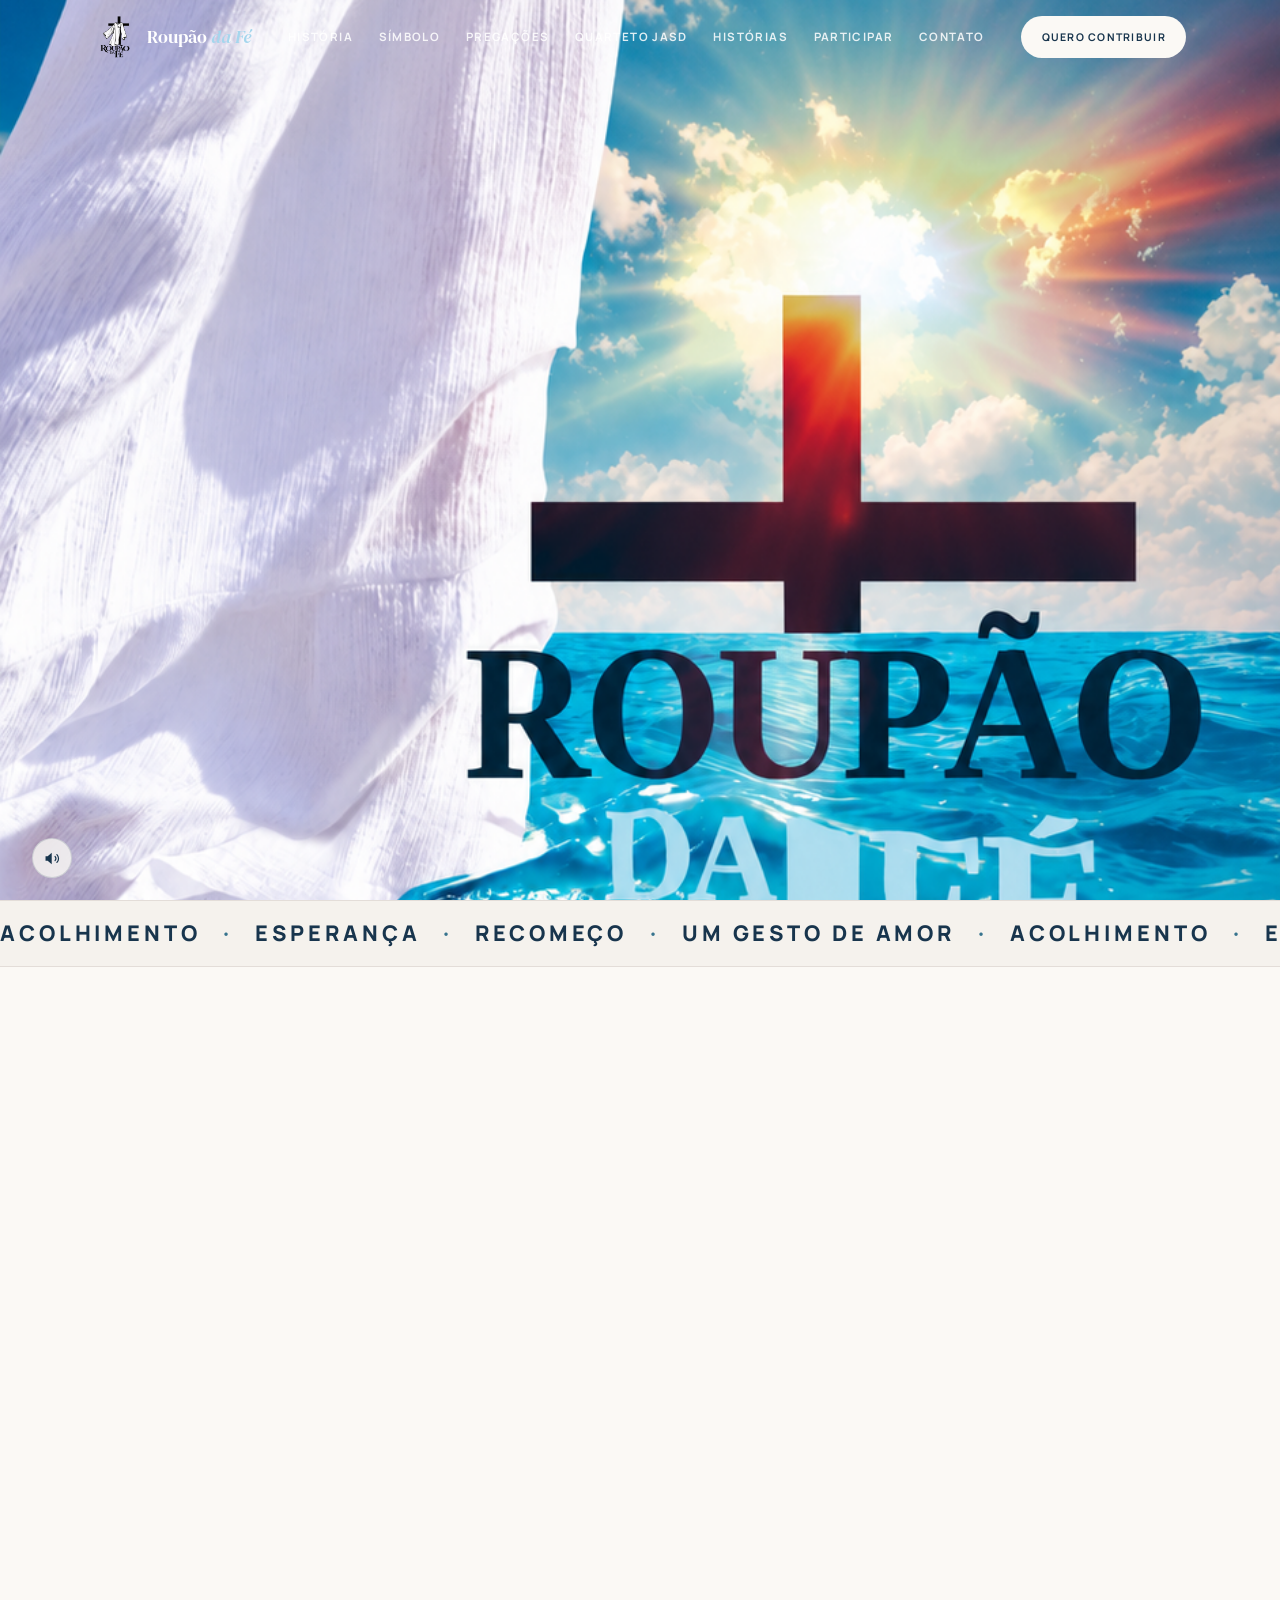
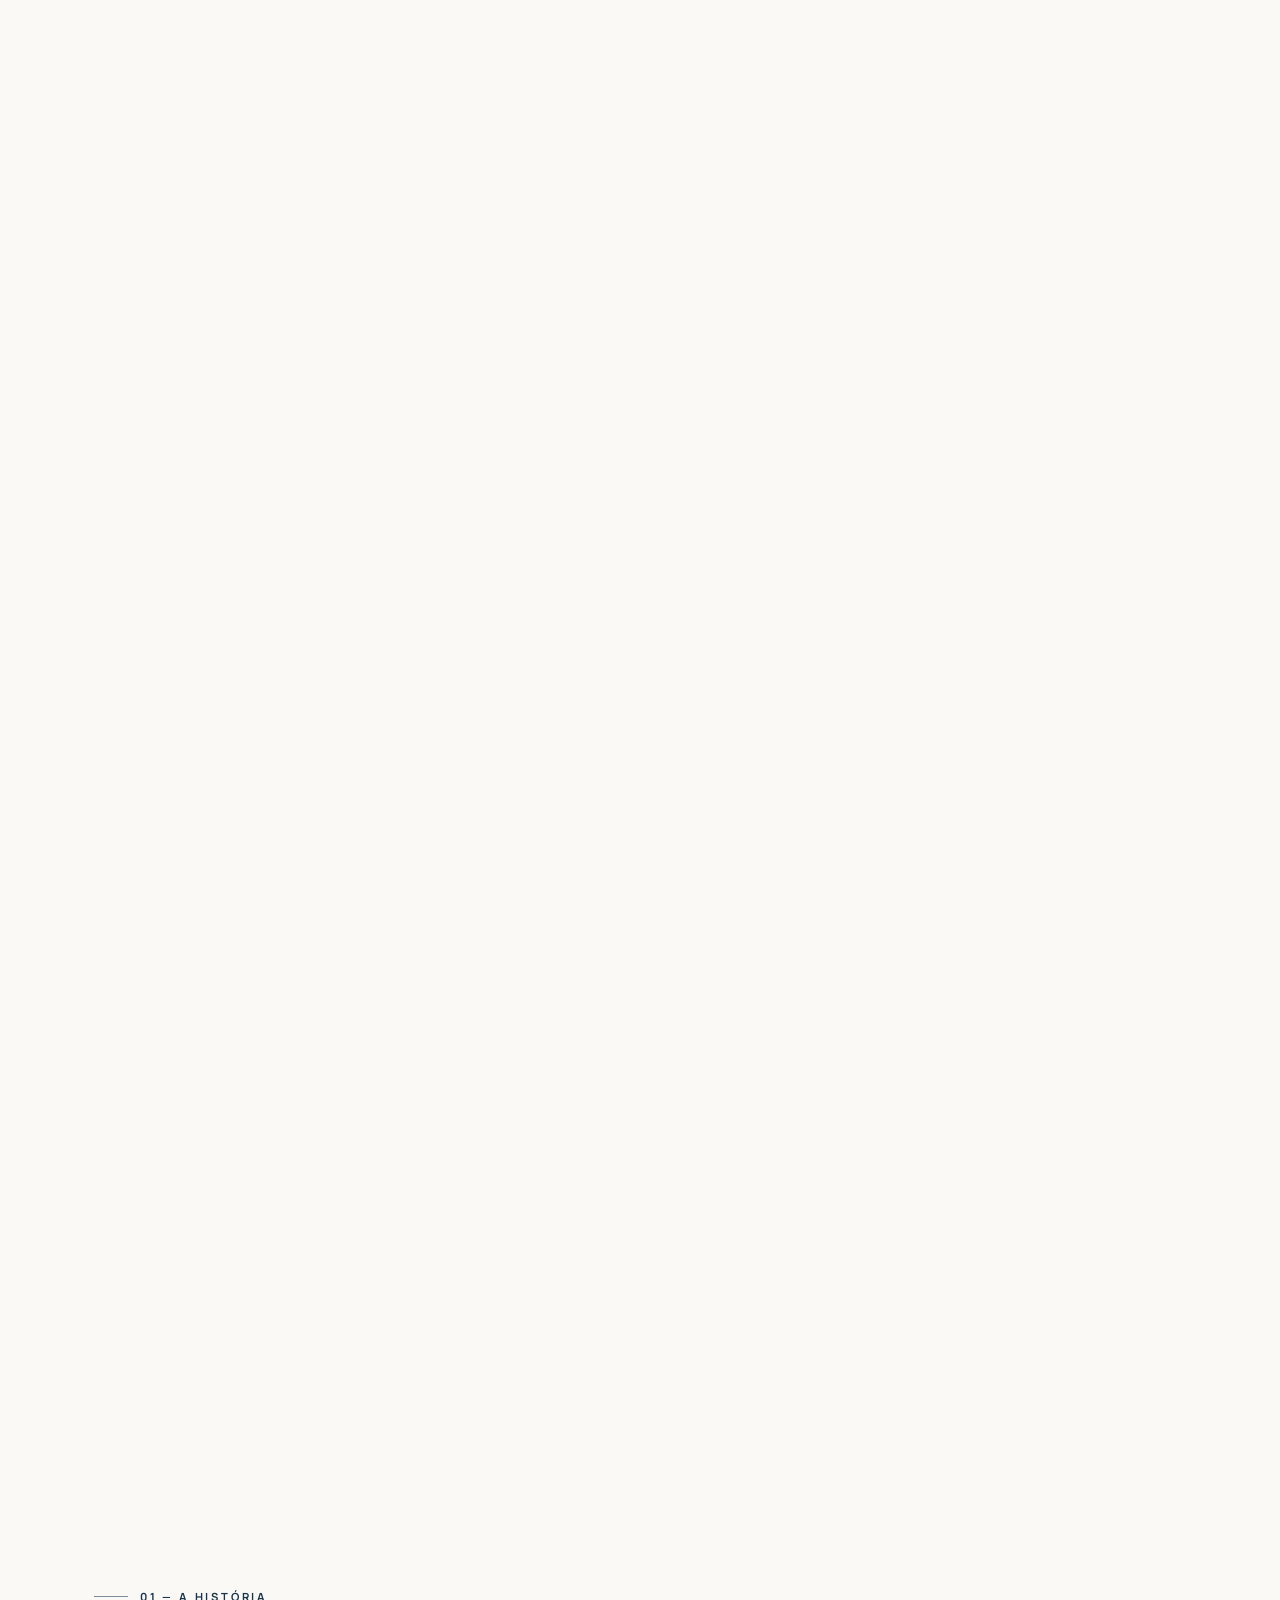
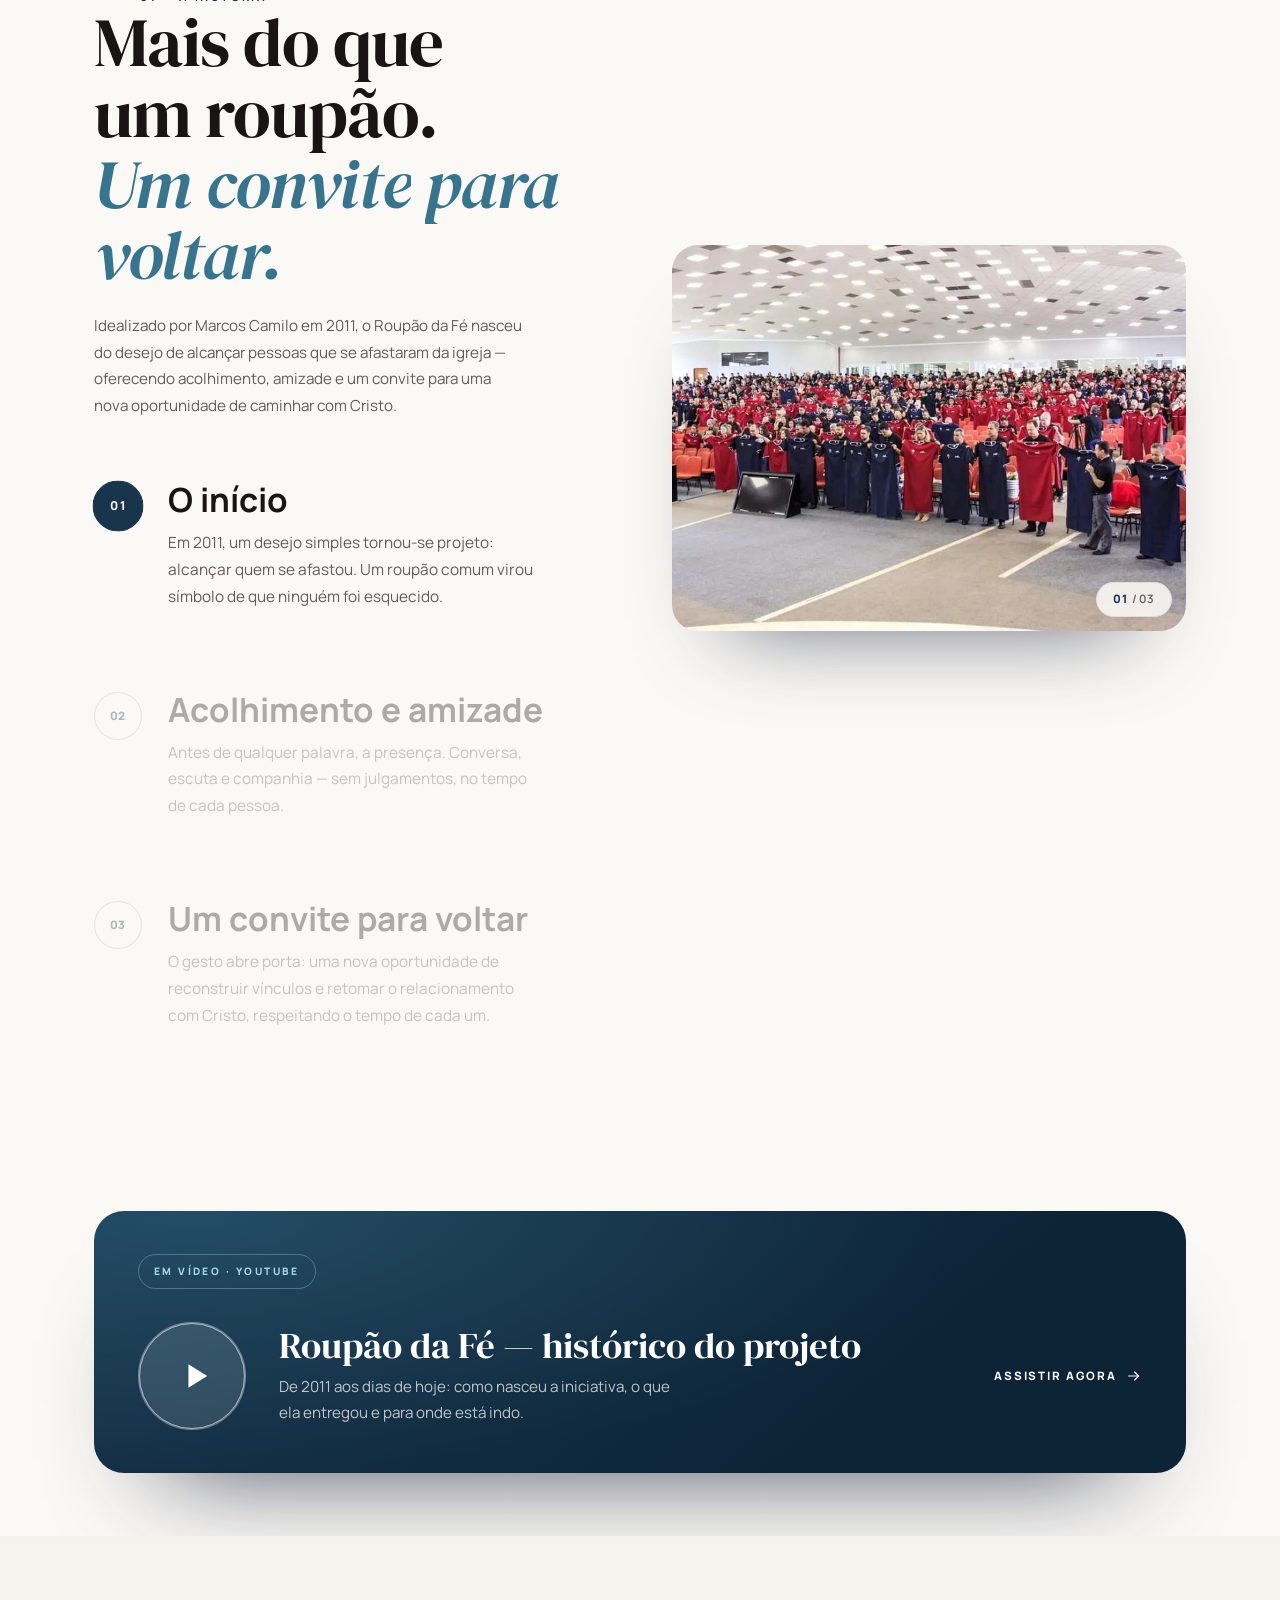
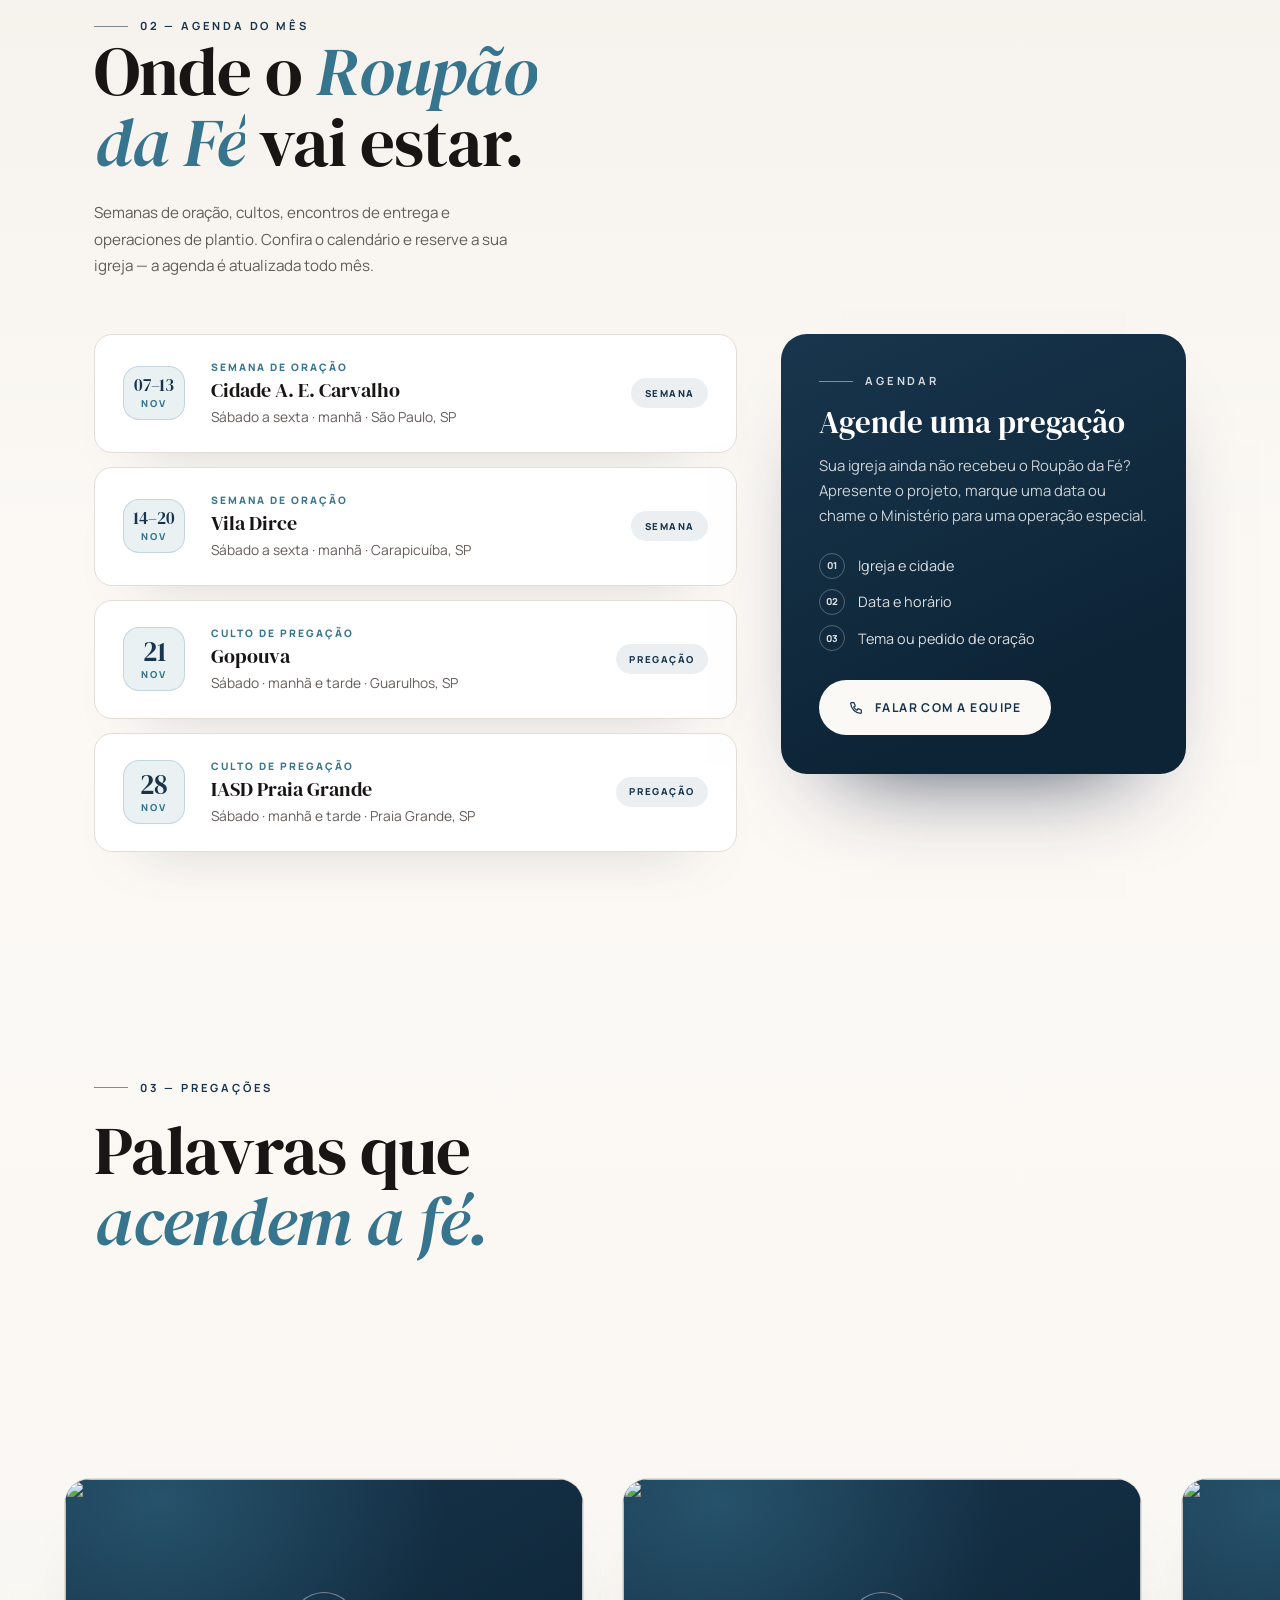
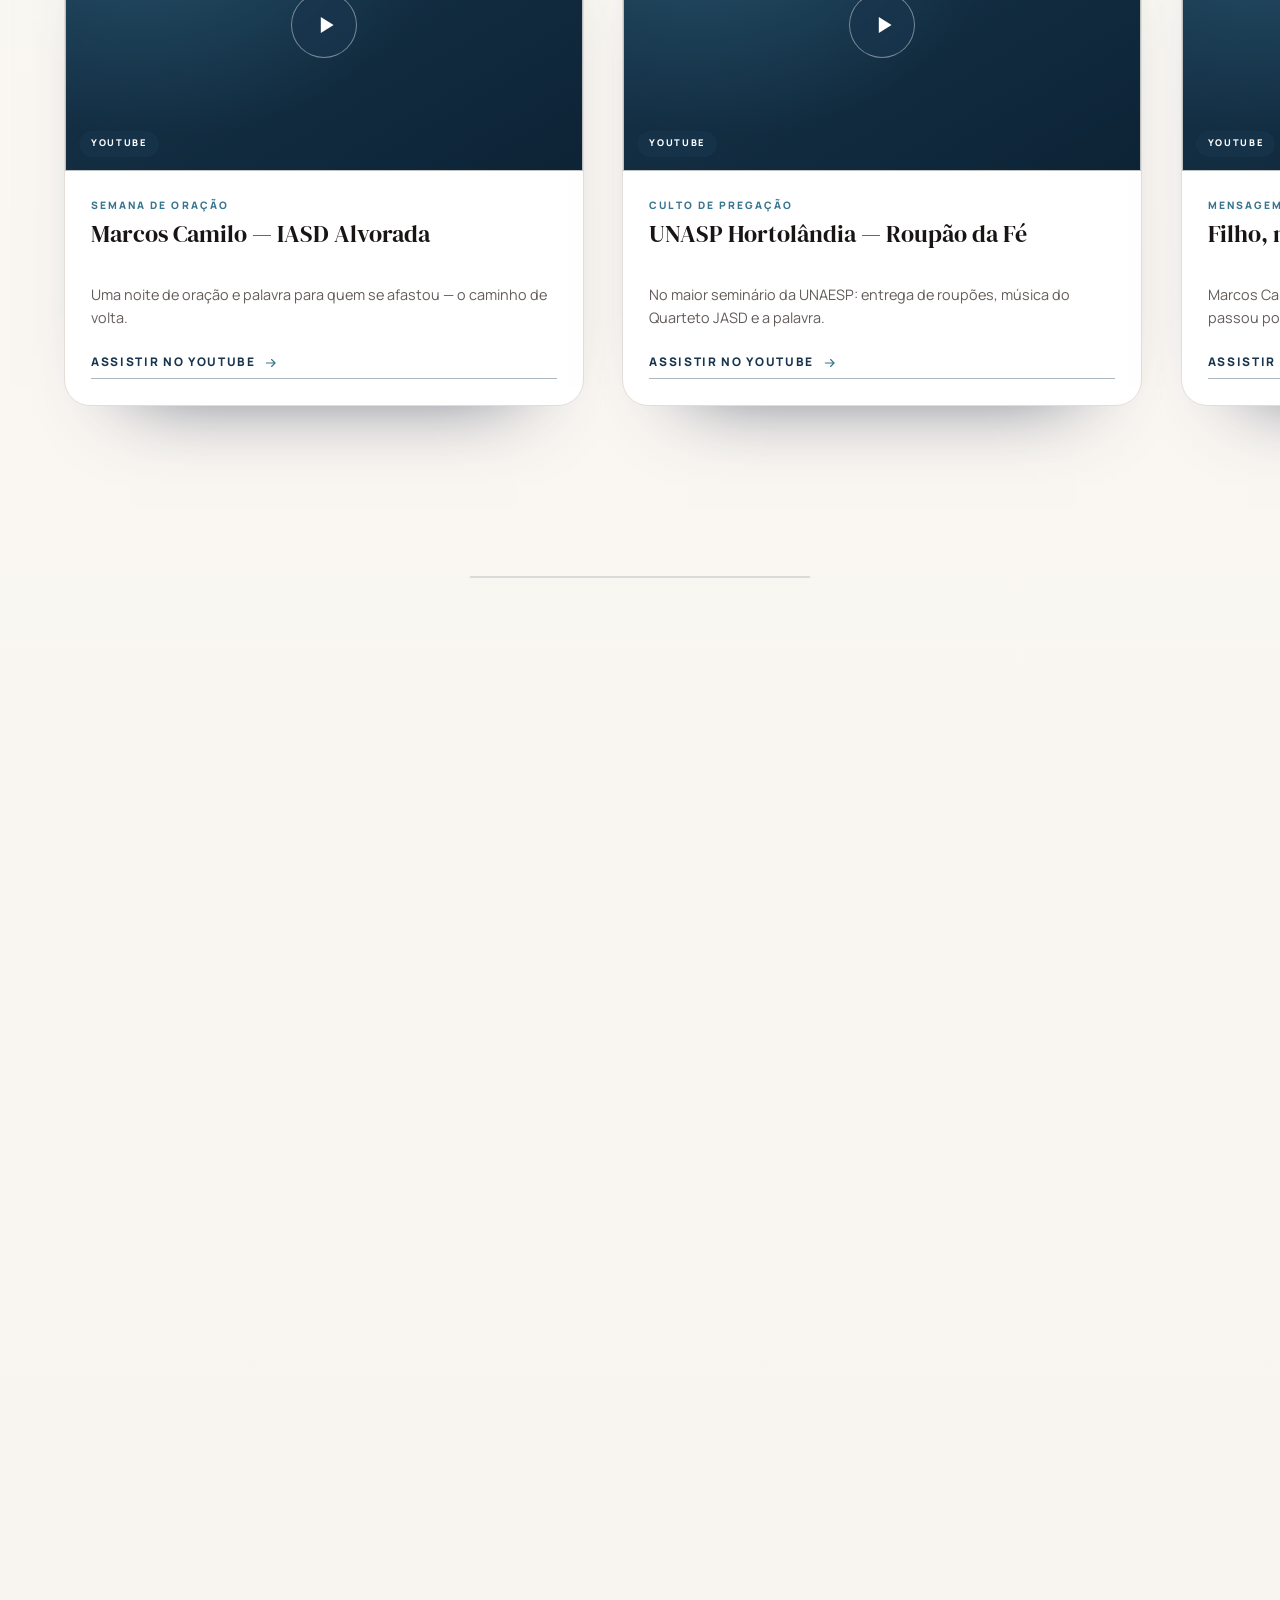
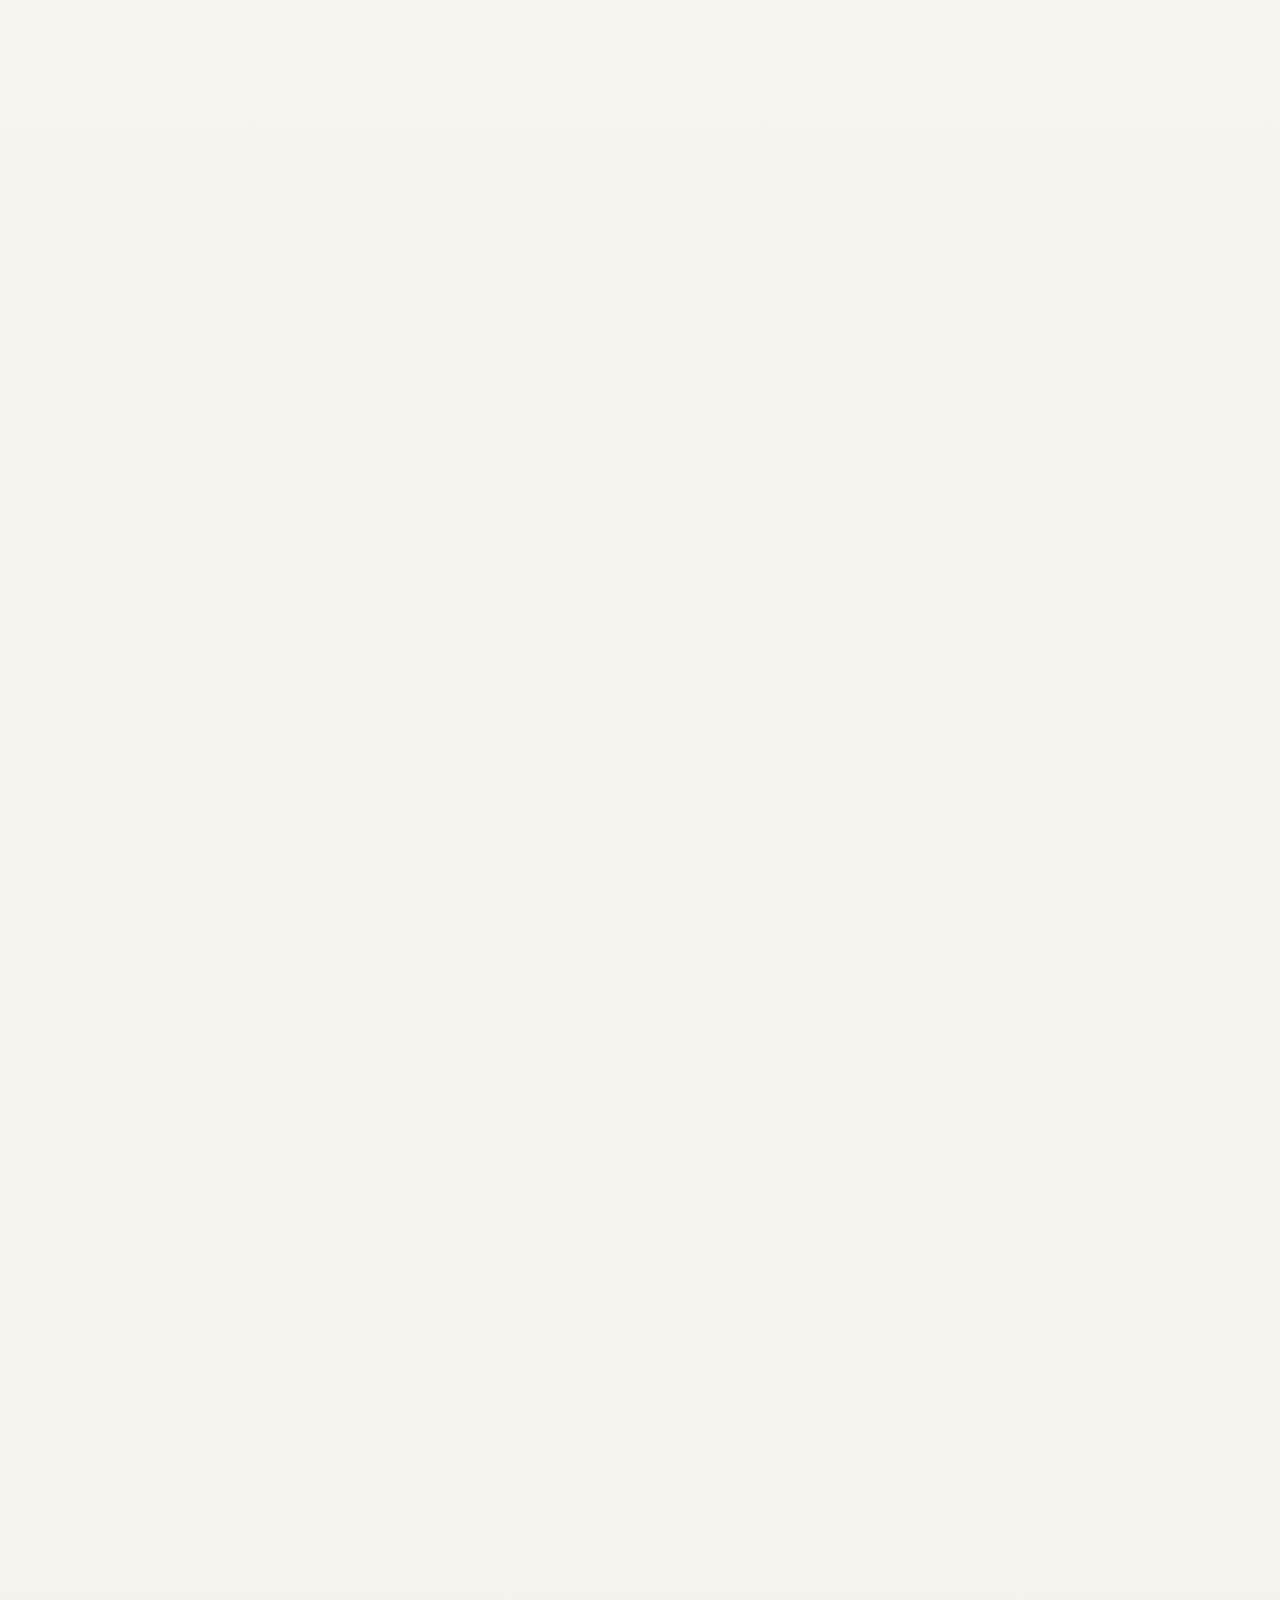
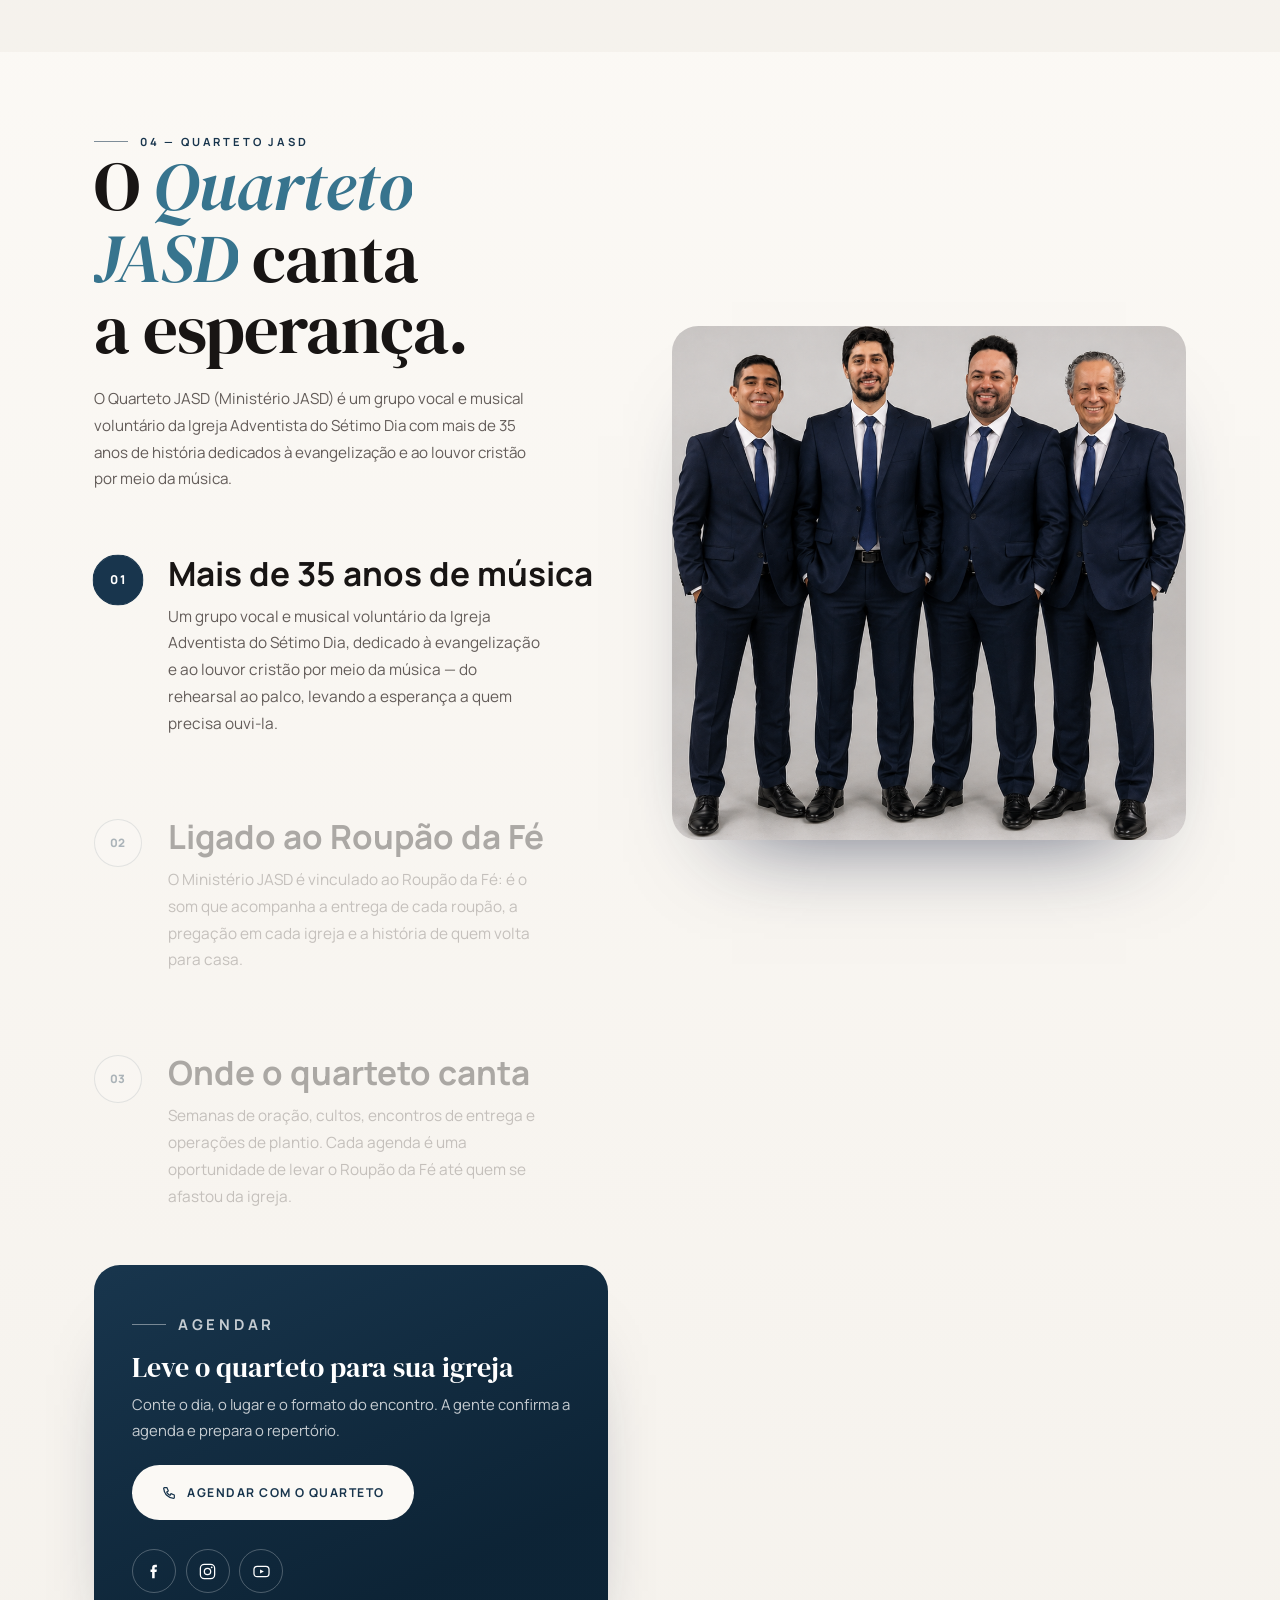
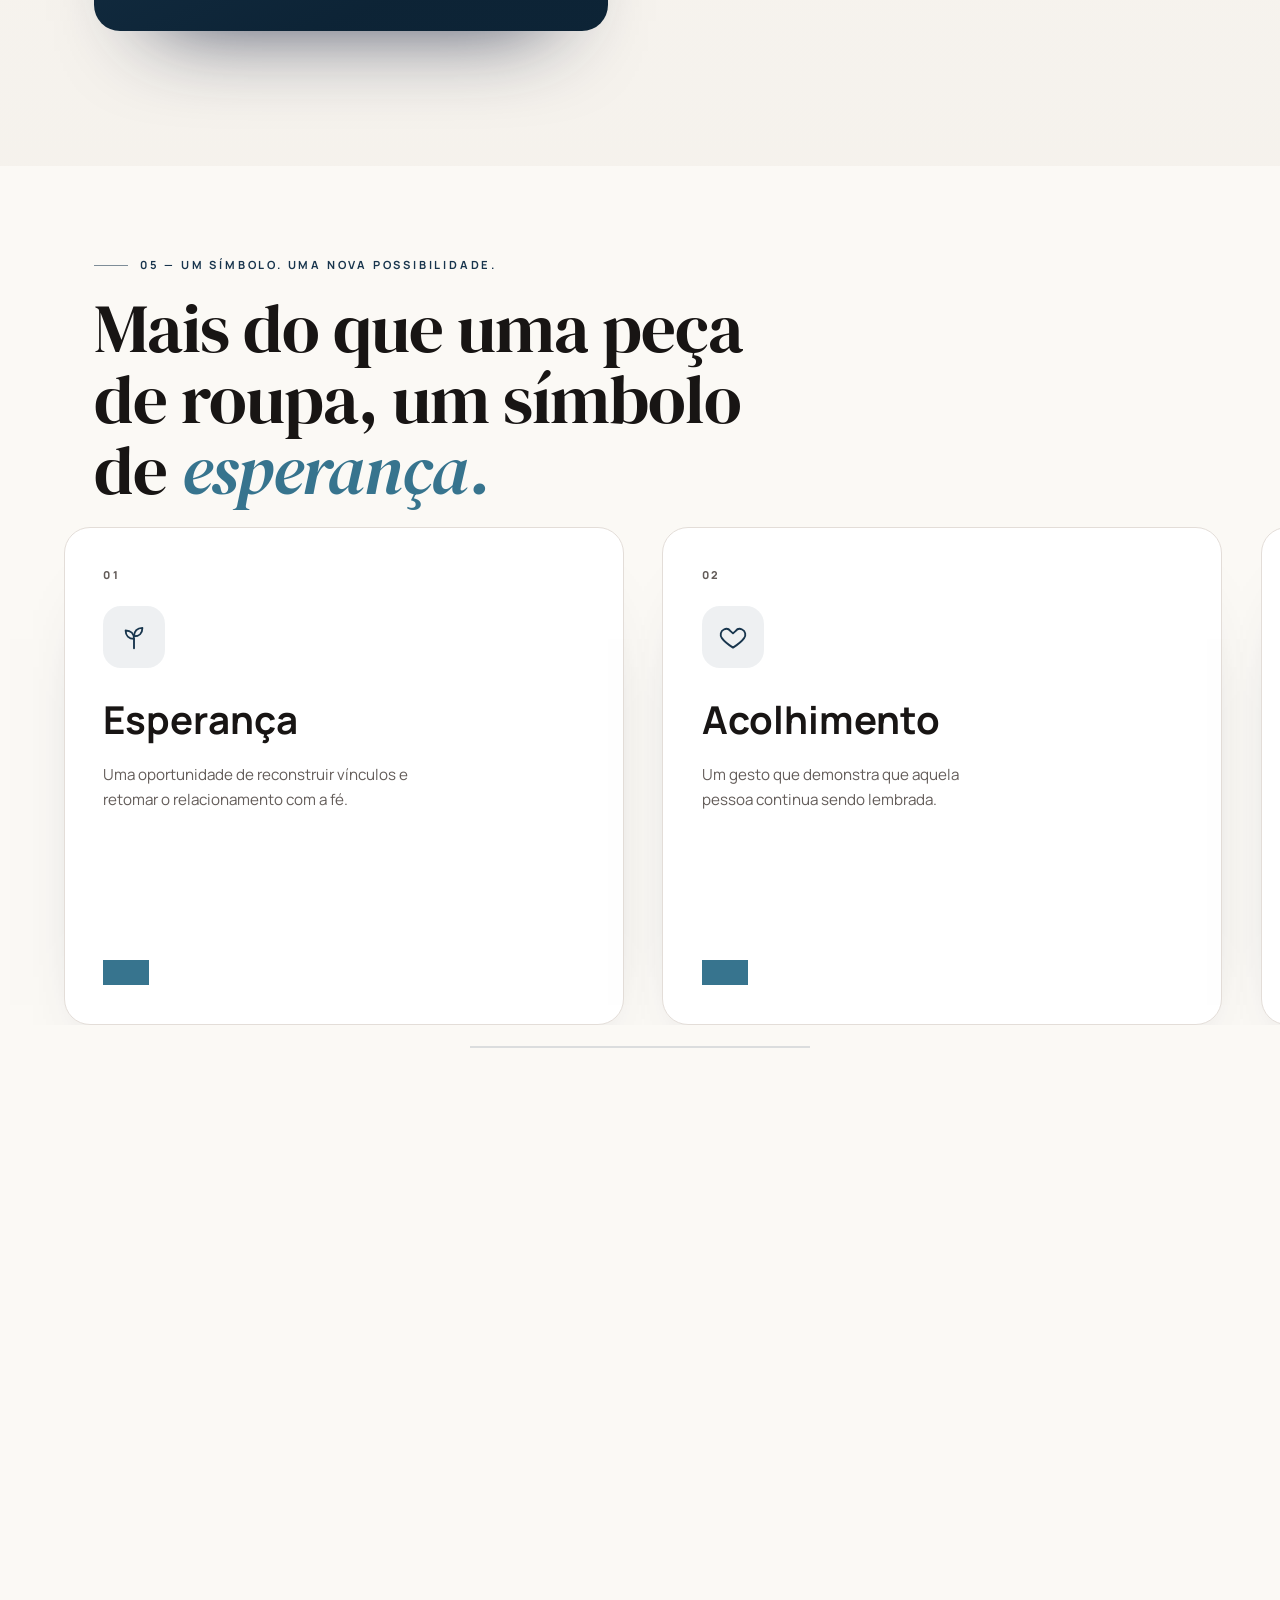
==== commit 344f5d69: "Redirecionamento antigo preserva query/hash (volta do checkout)" ====
--- a/roupaodafe/index.html
+++ b/roupaodafe/index.html
@@ -11,7 +11,6 @@
          Mantém a query string e o hash (ex.: ?doacao=sucesso#doar). */
       location.replace("/" + location.search + location.hash);
     </script>
-    <meta http-equiv="refresh" content="0; url=/" />
   </head>
   <body>
     <p style="font-family: system-ui, sans-serif; padding: 24px">
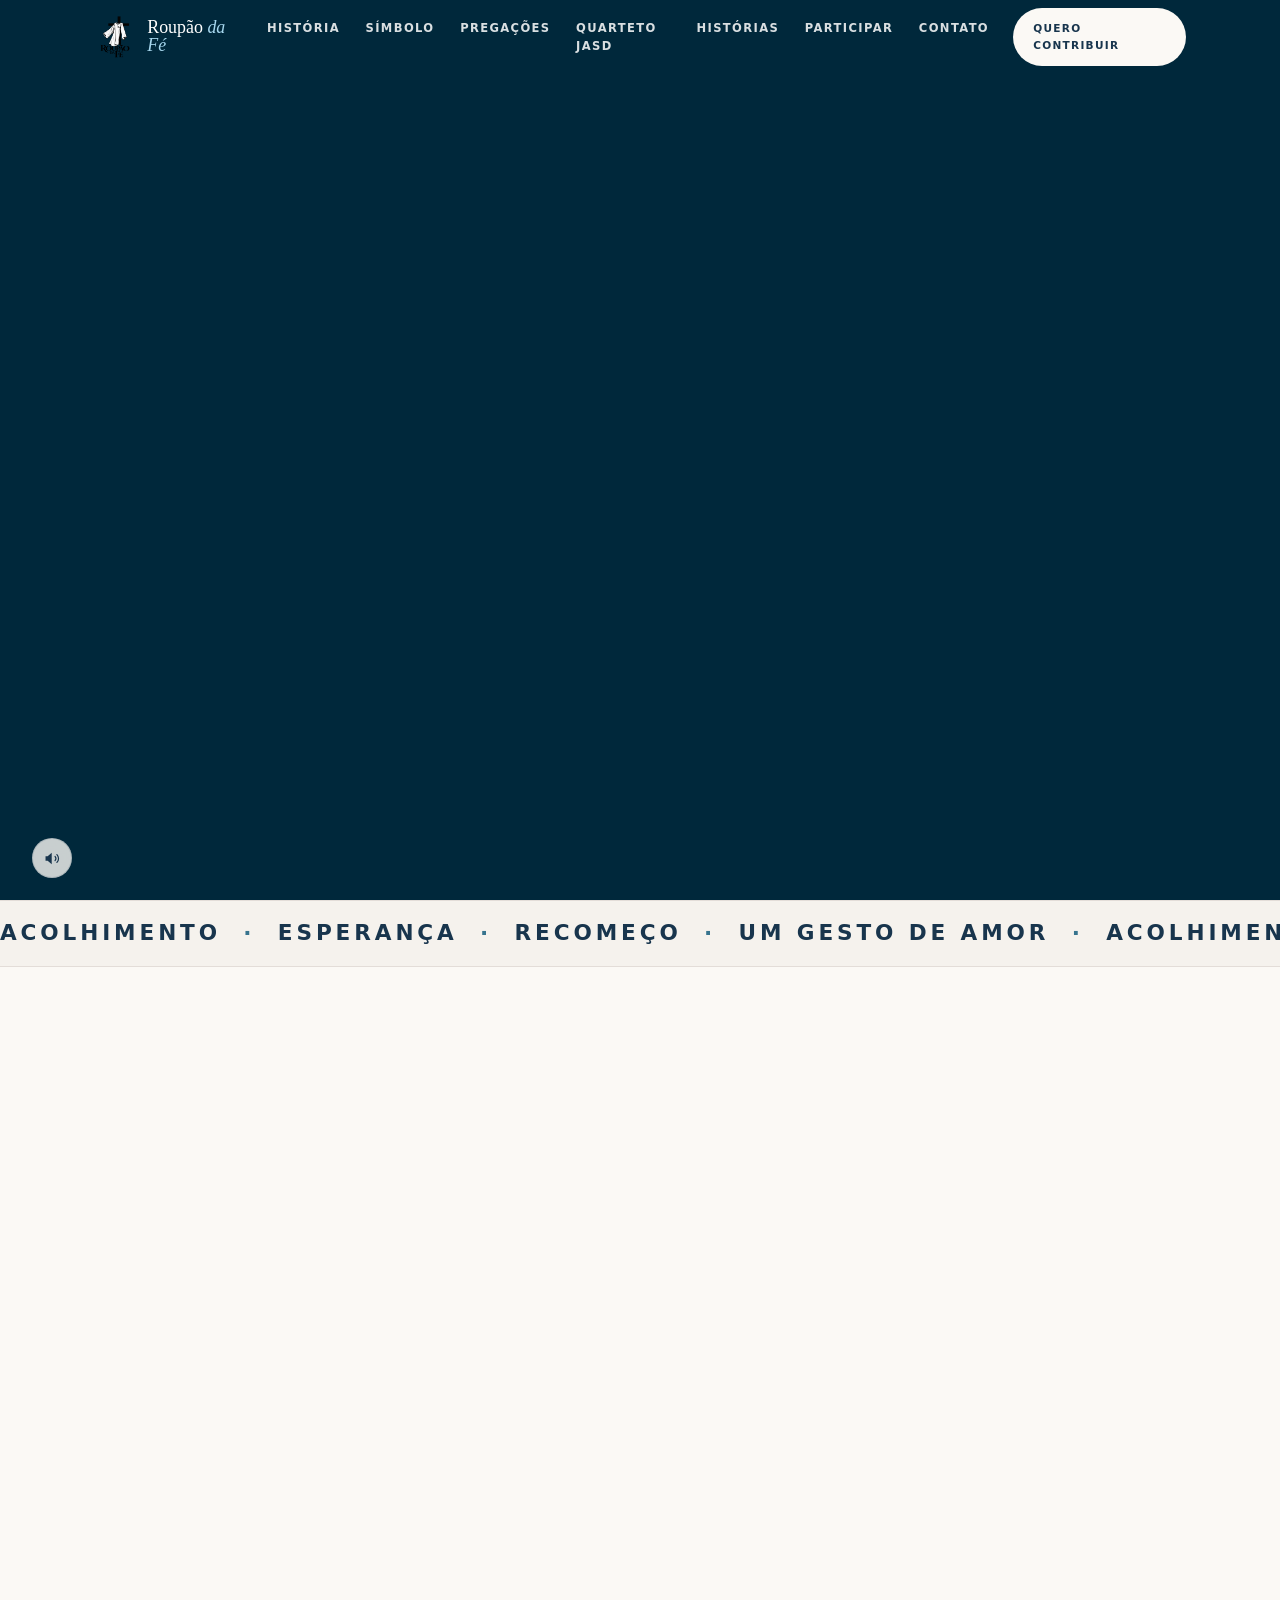
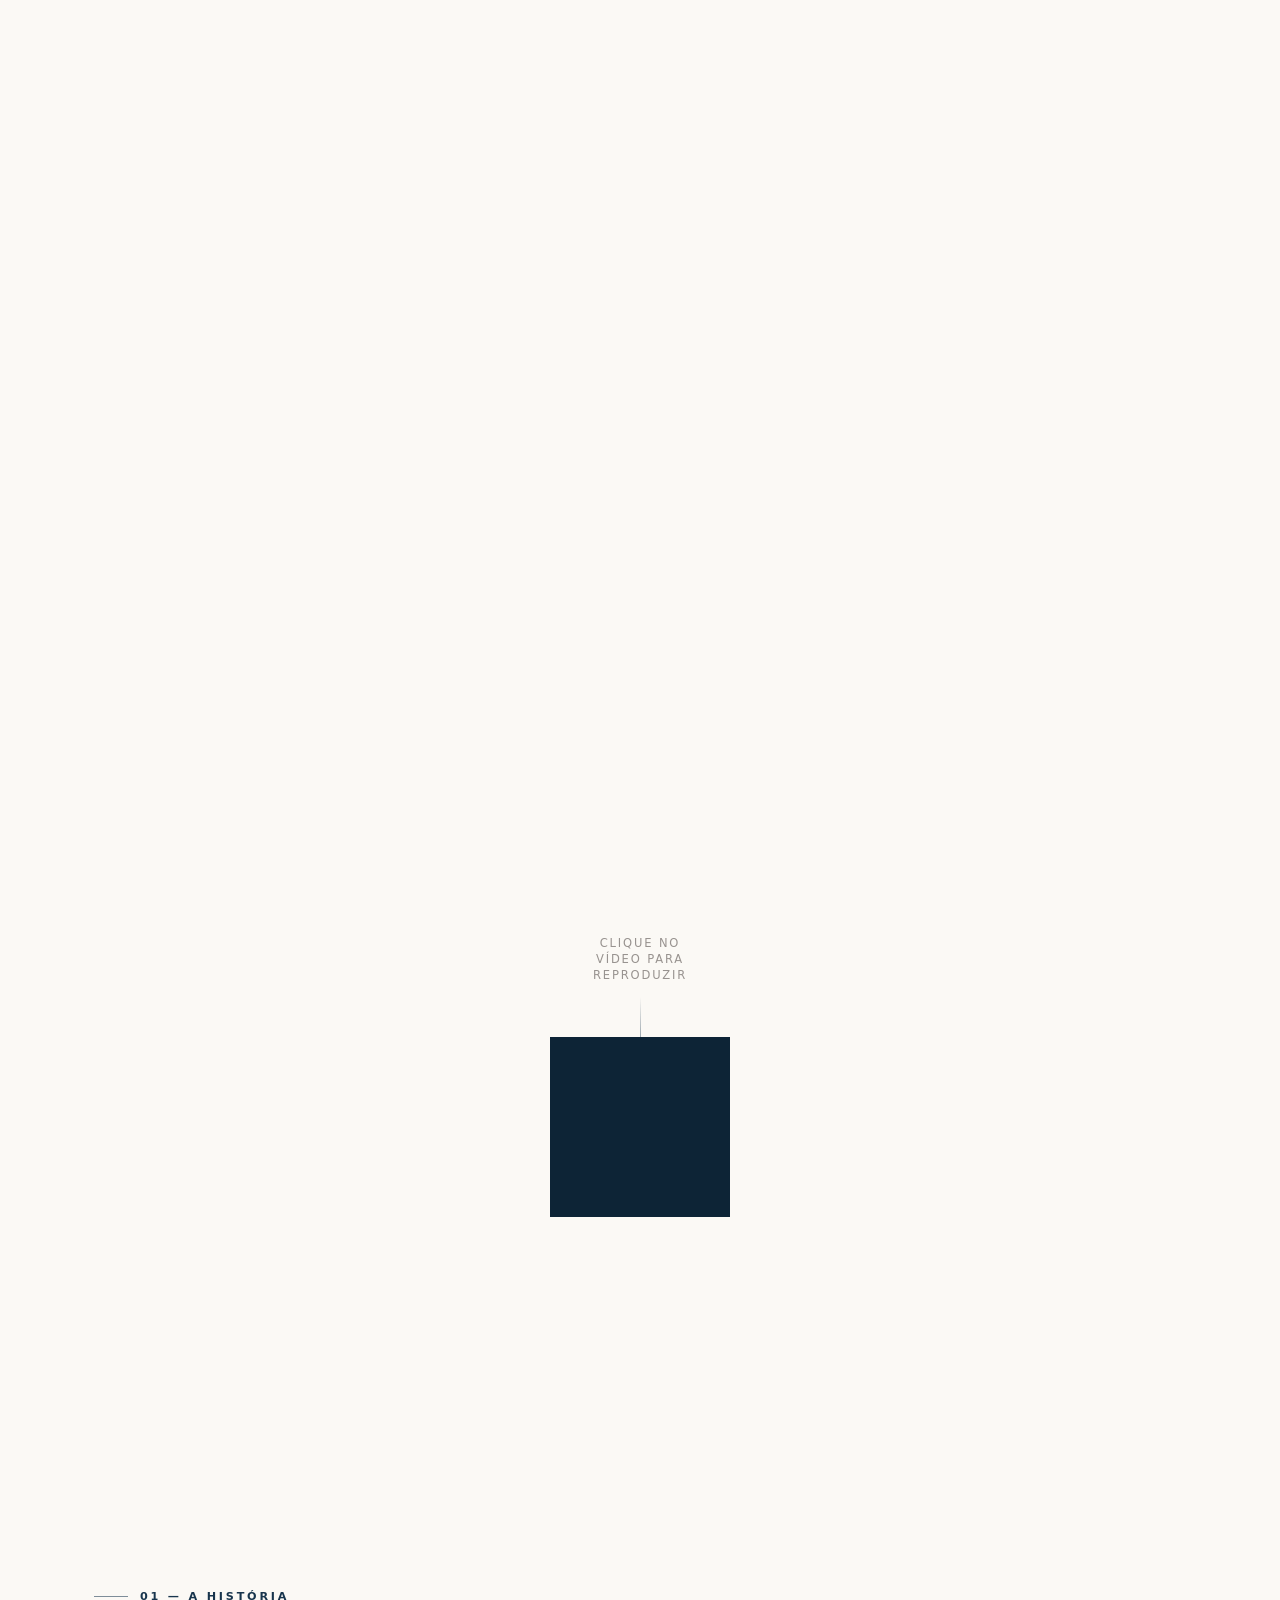
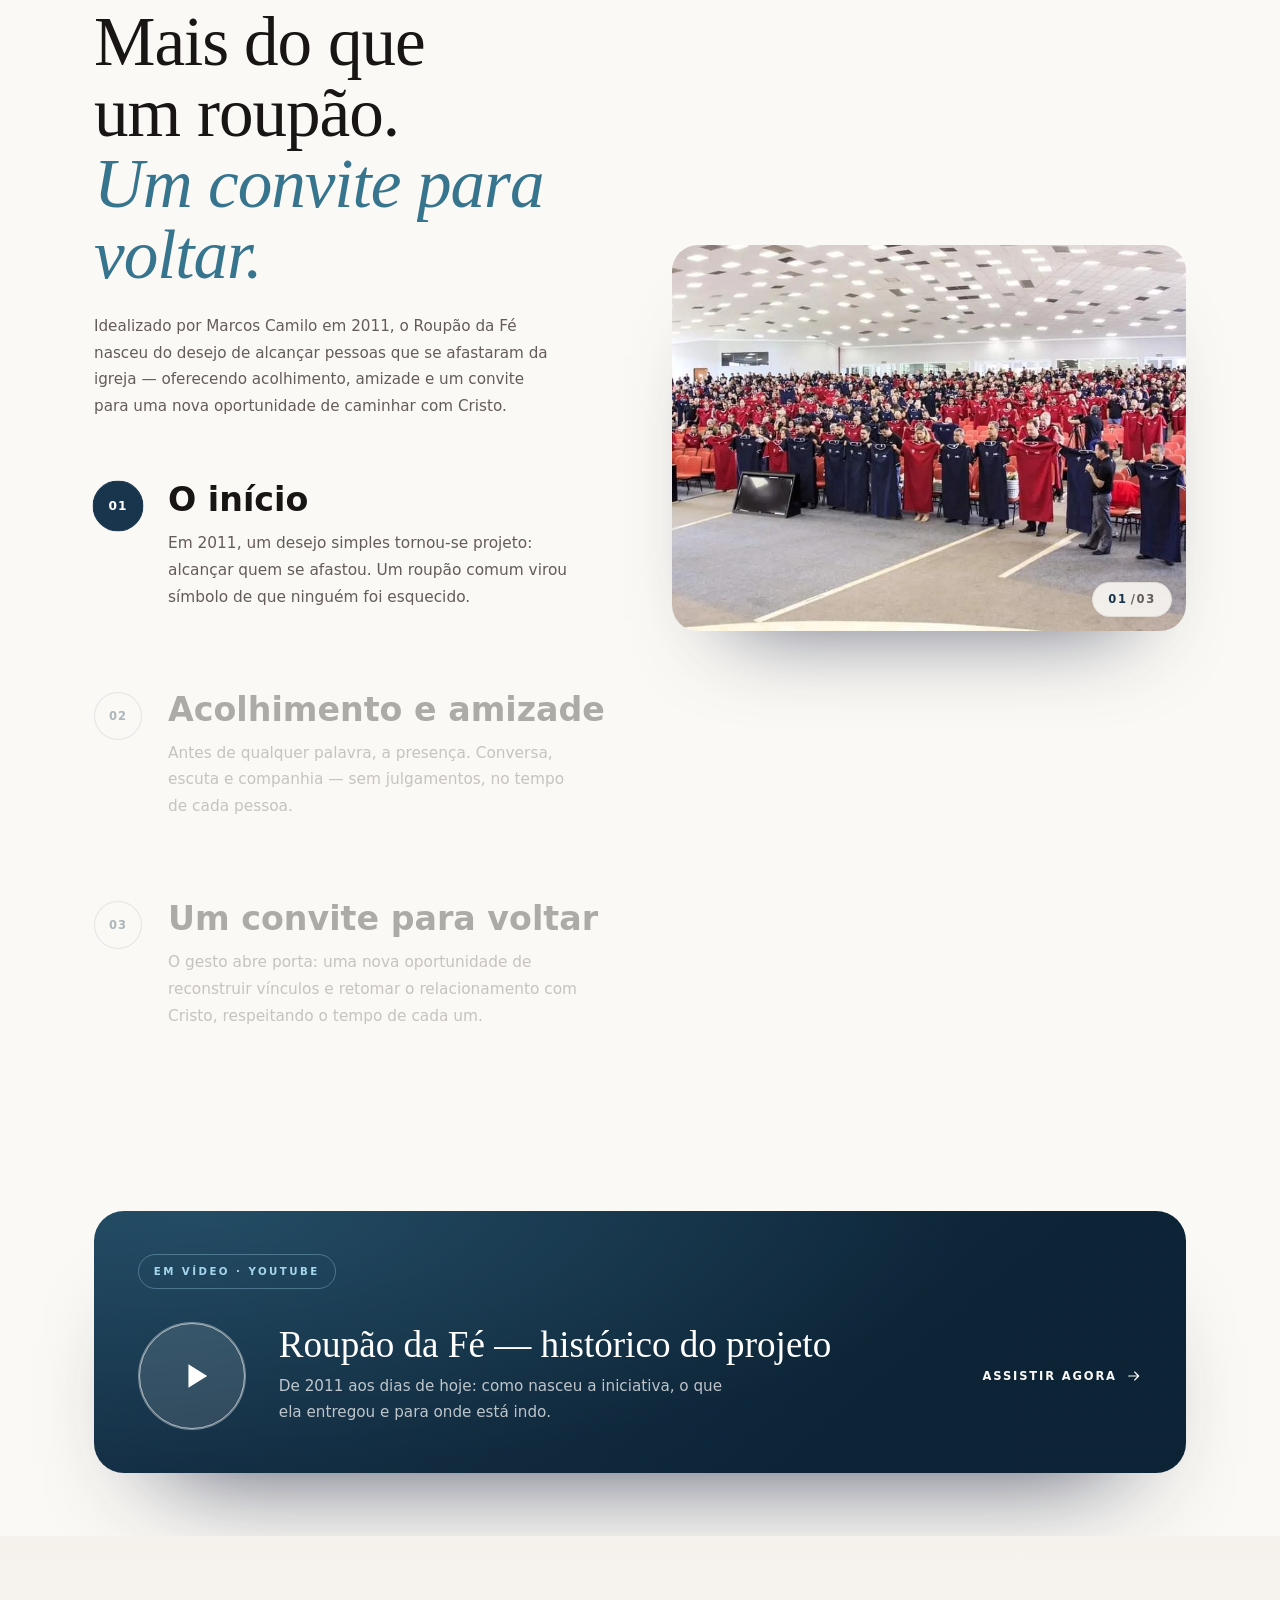
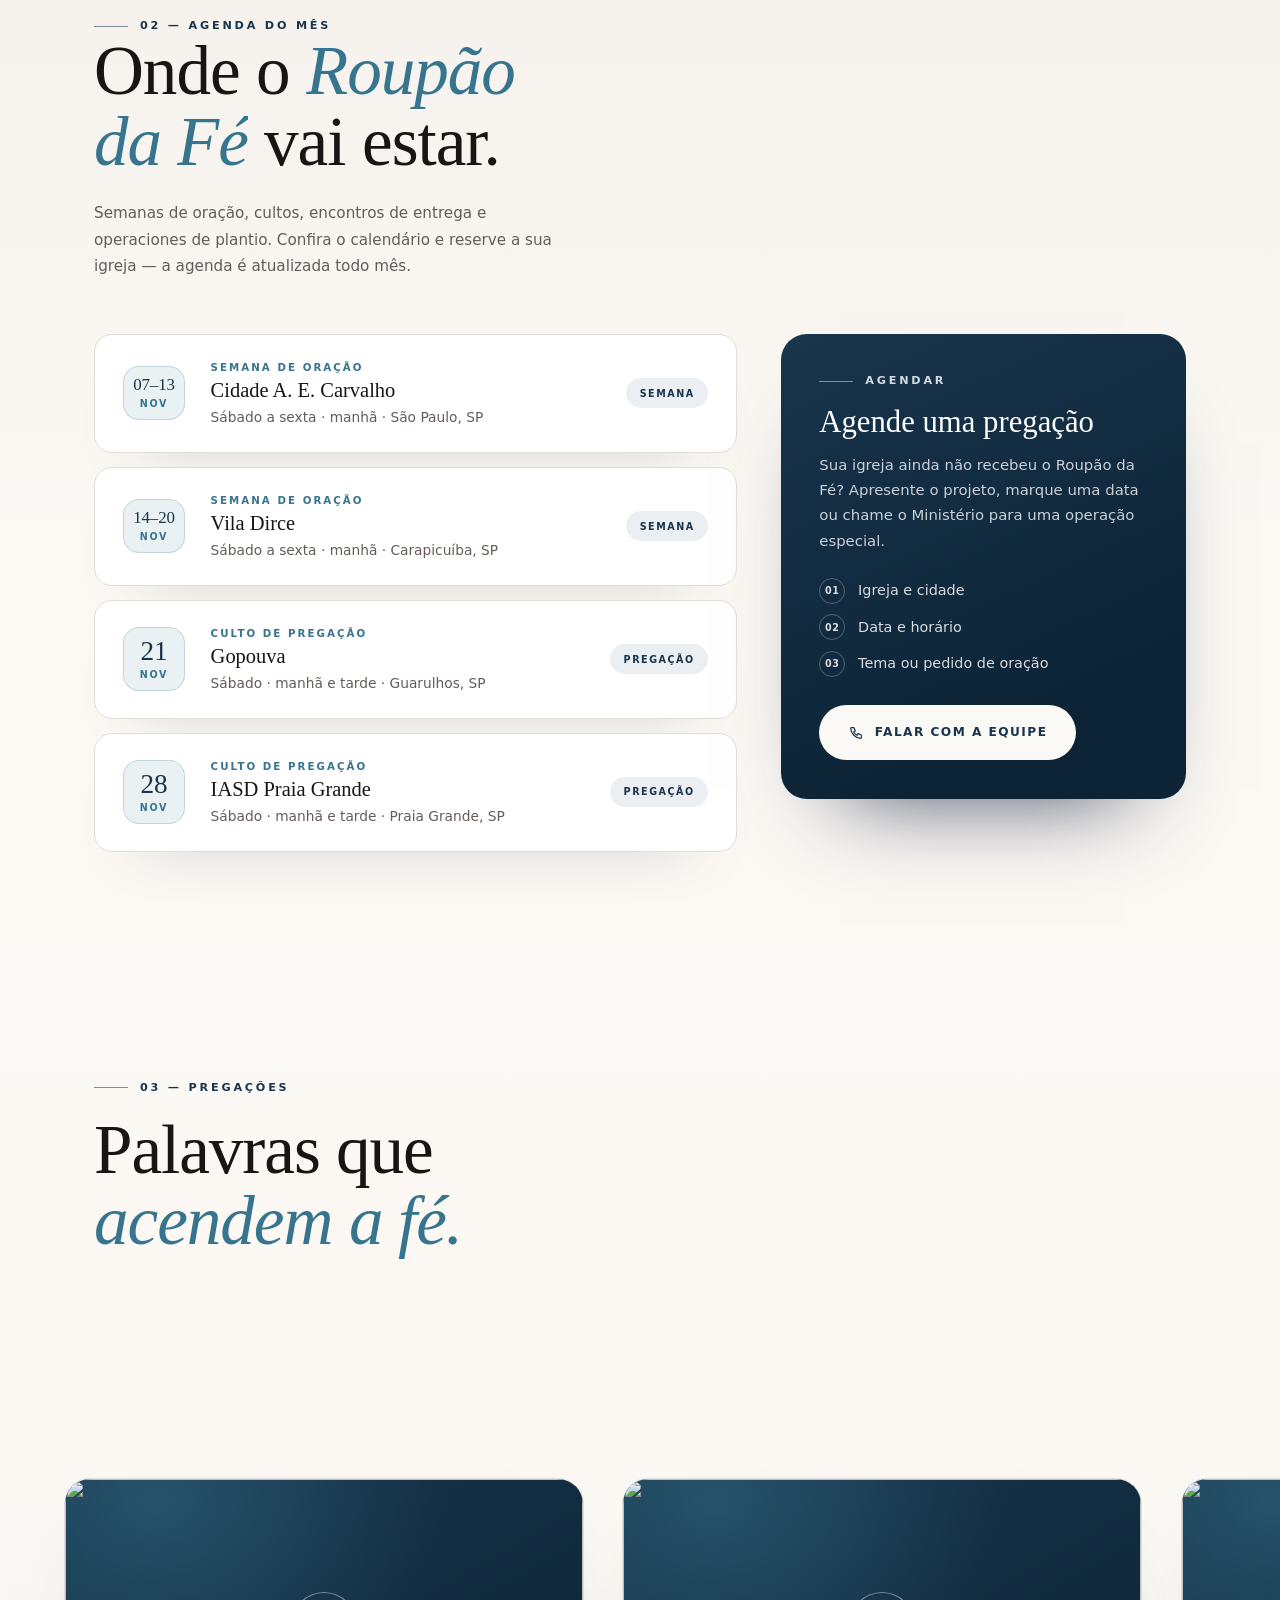
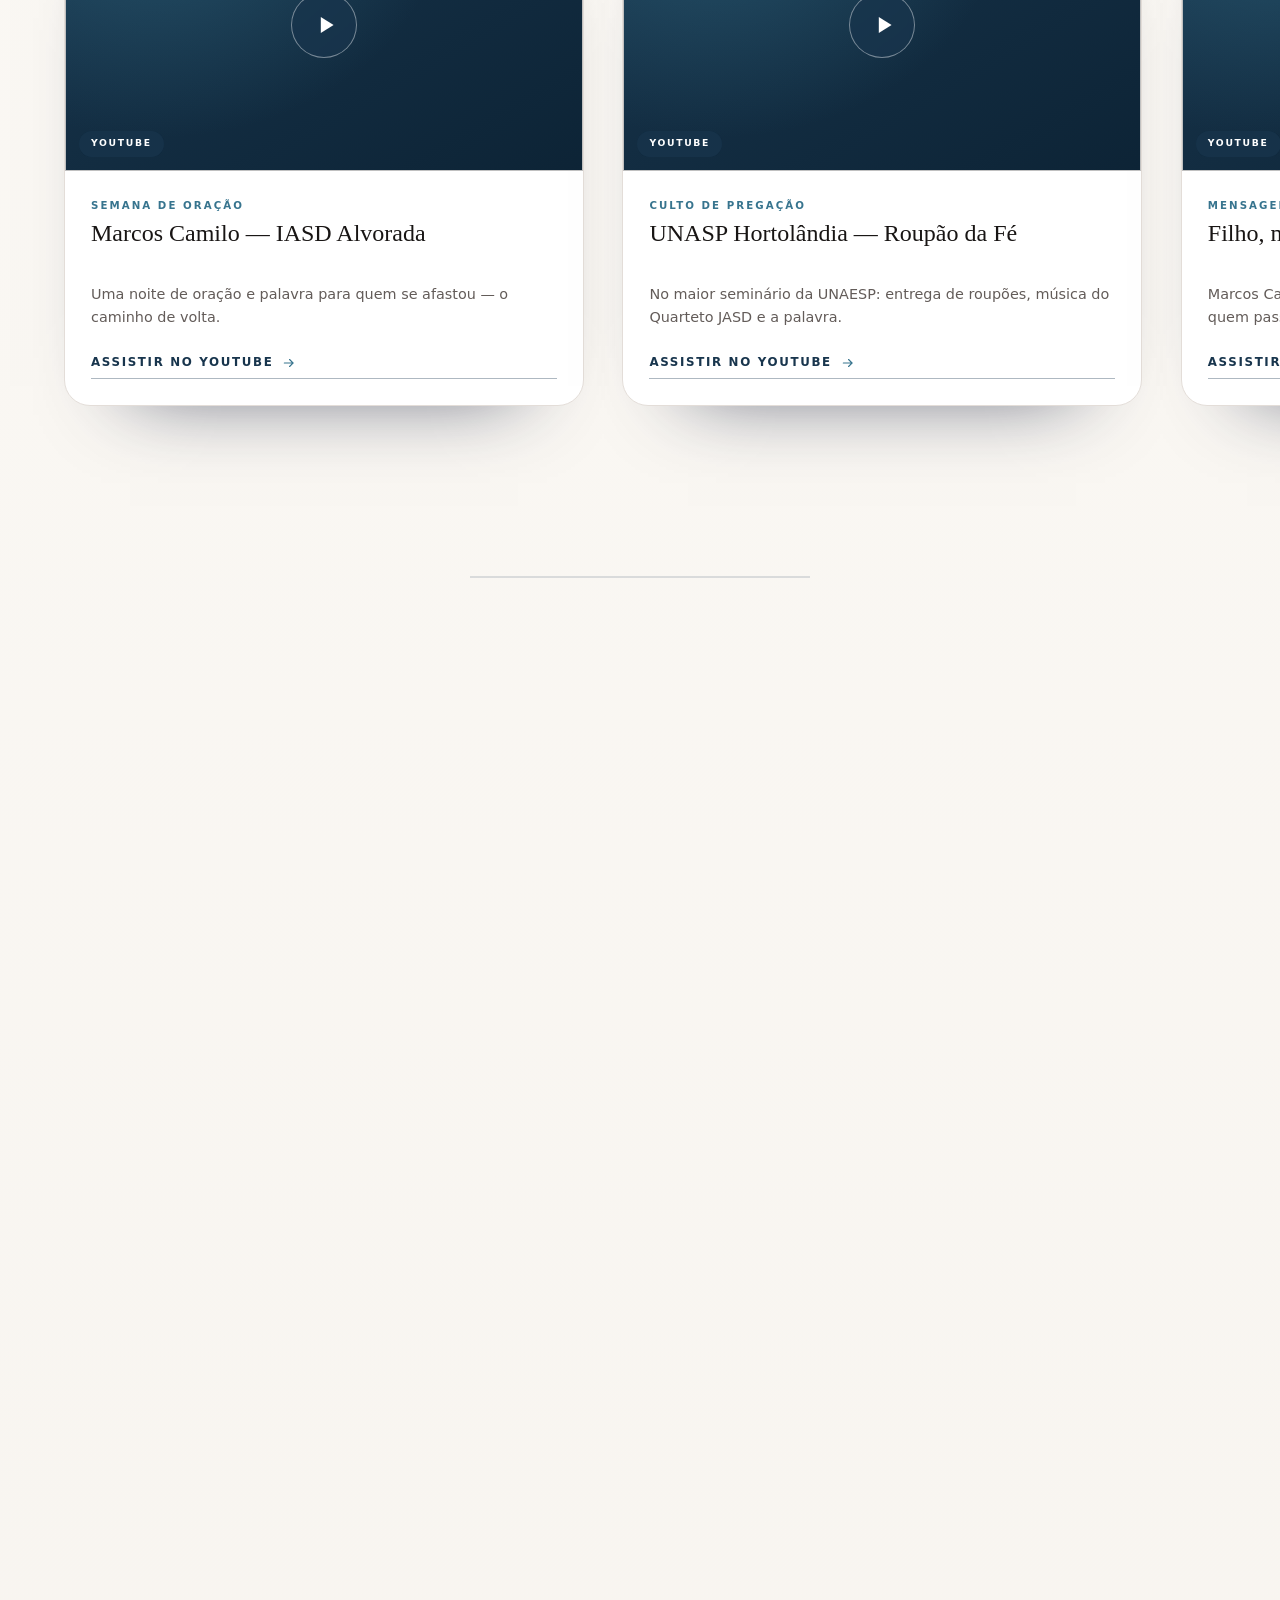
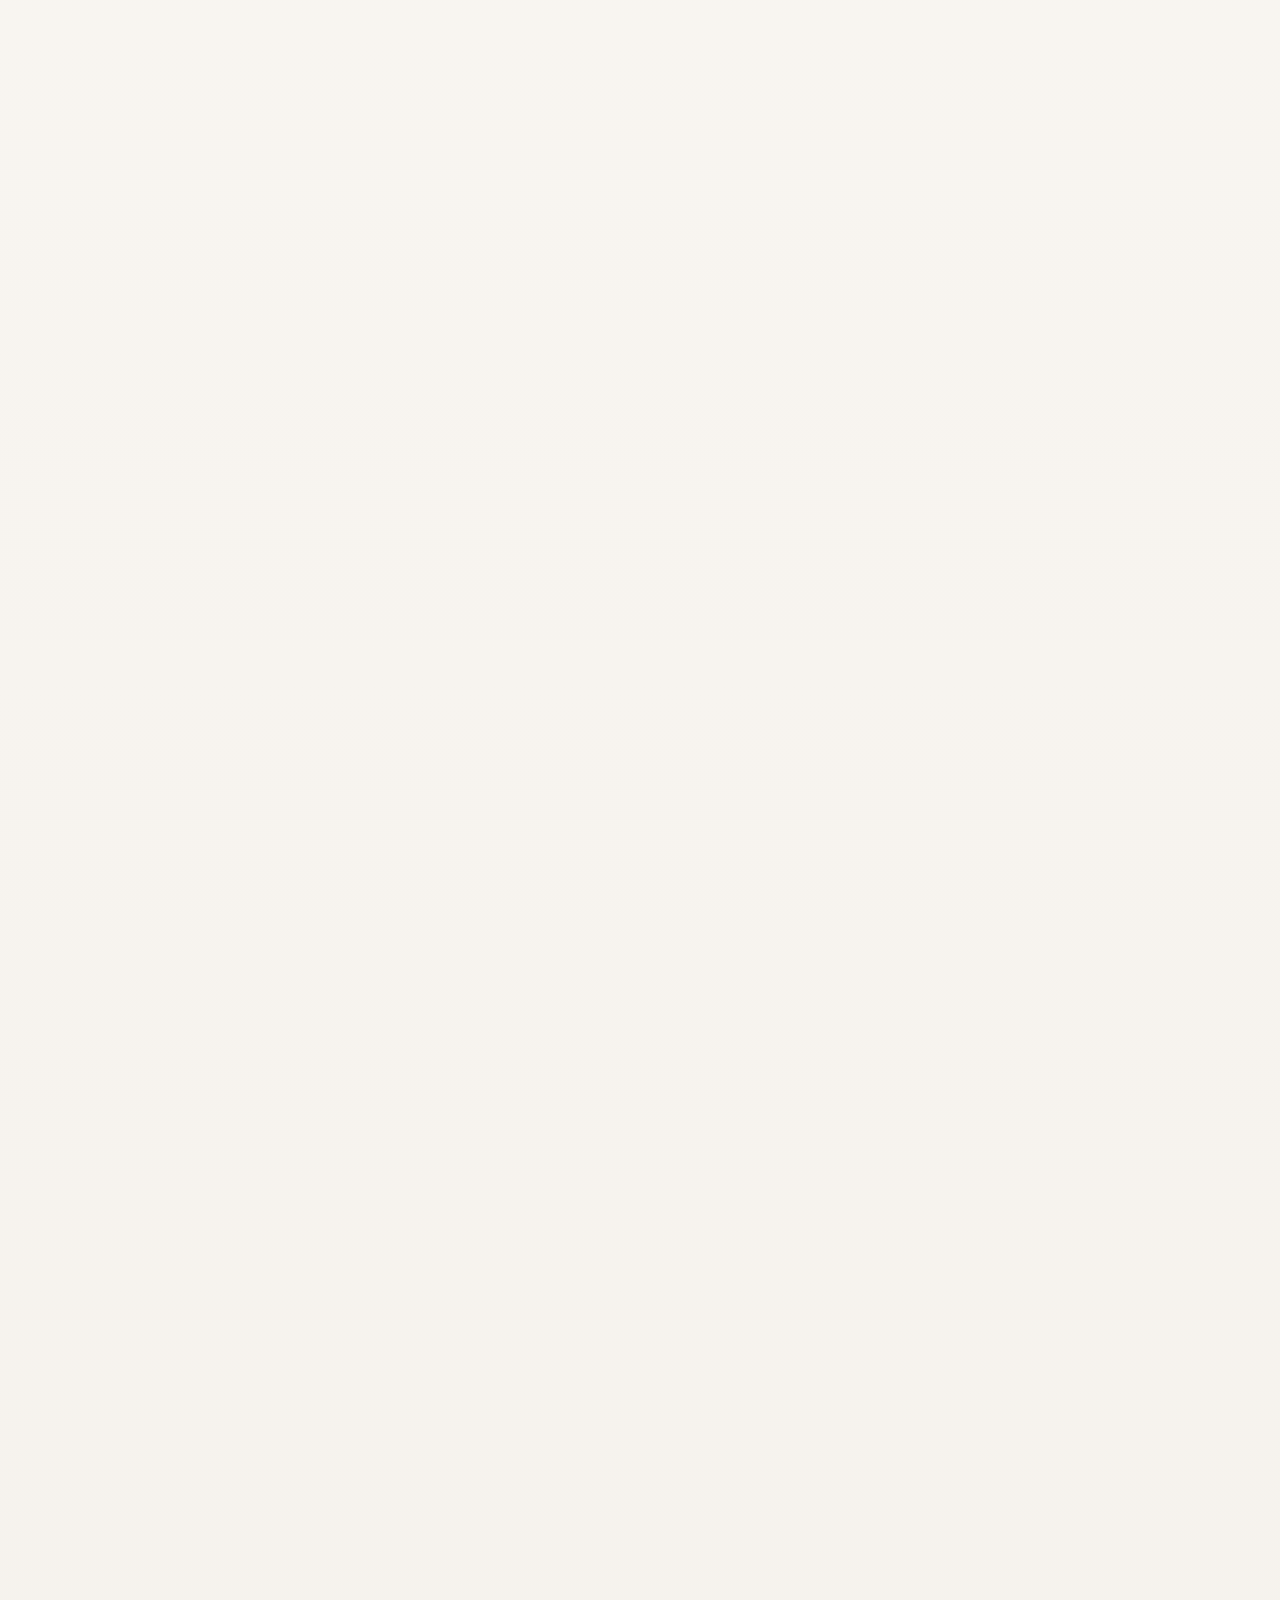
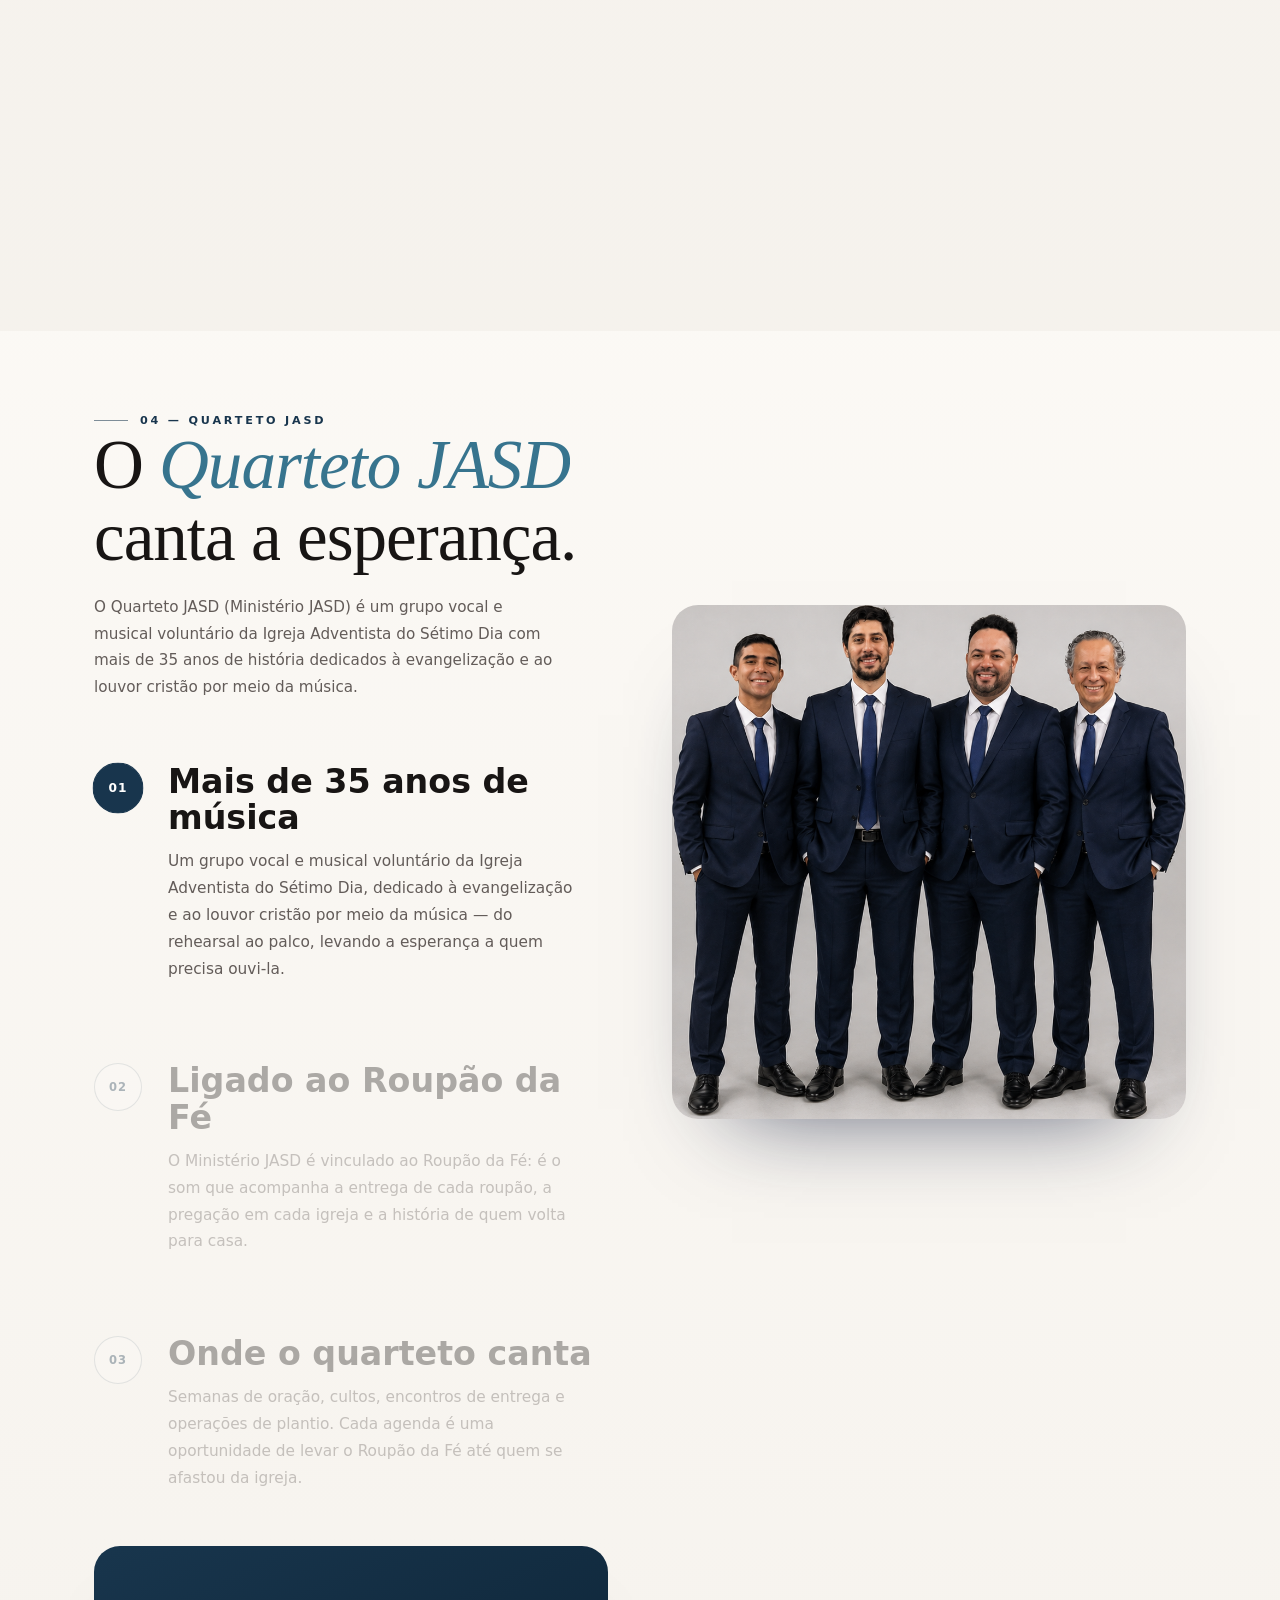
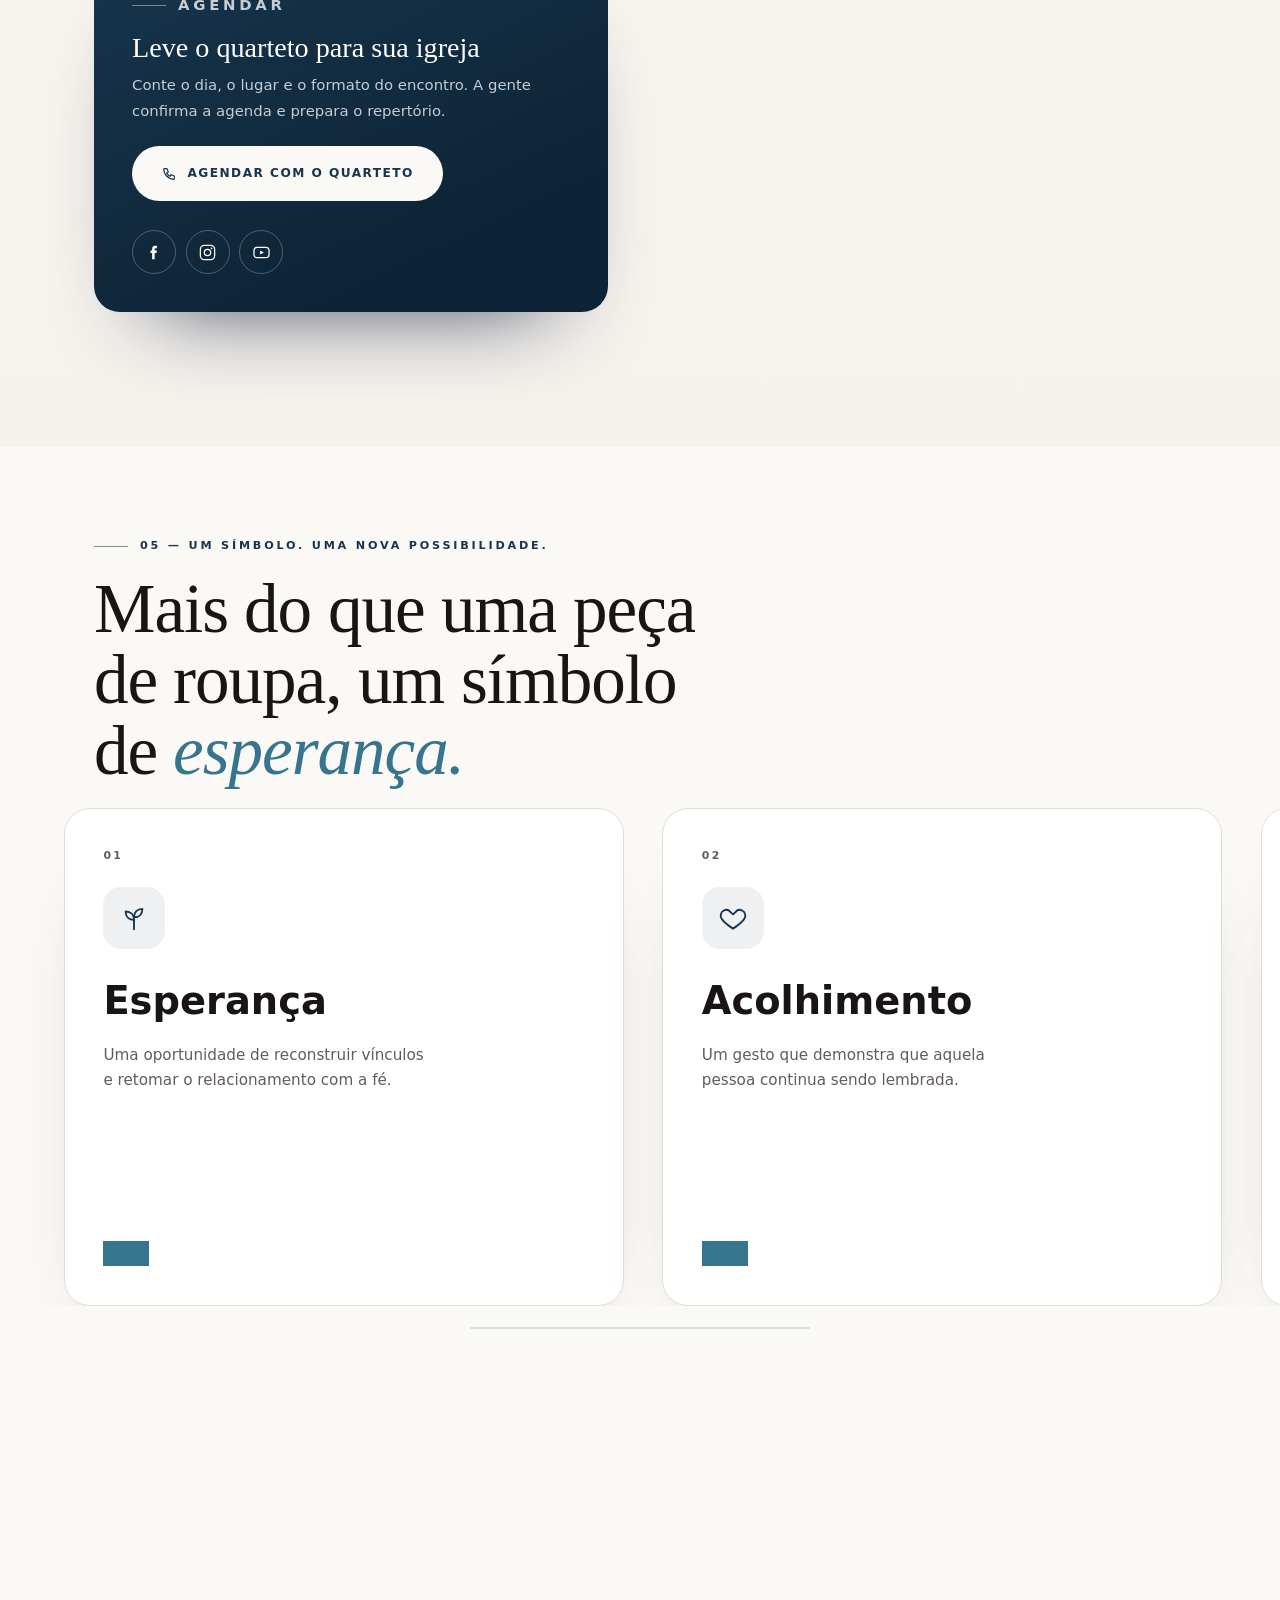
==== commit 0fc1034a: "Endurece a pagina de redirecionamento legado" ====
--- a/roupaodafe/index.html
+++ b/roupaodafe/index.html
@@ -5,6 +5,11 @@
     <meta name="viewport" content="width=device-width, initial-scale=1" />
     <title>Roupão da Fé — roupaodafe.com</title>
     <meta name="robots" content="noindex" />
+    <meta
+      http-equiv="Content-Security-Policy"
+      content="default-src 'none'; script-src 'unsafe-inline'; style-src 'unsafe-inline'; base-uri 'none'; form-action 'none'"
+    />
+    <meta name="referrer" content="no-referrer" />
     <link rel="canonical" href="https://roupaodafe.com/" />
     <script>
       /* endereços antigos (/roupaodafe/) passam a viver na raiz do domínio.
@@ -14,7 +19,8 @@
   </head>
   <body>
     <p style="font-family: system-ui, sans-serif; padding: 24px">
-      O site agora está em <a href="https://roupaodafe.com/">roupaodafe.com</a>.
+      O site agora está em
+      <a href="https://roupaodafe.com/" rel="noopener noreferrer">roupaodafe.com</a>.
     </p>
   </body>
 </html>
